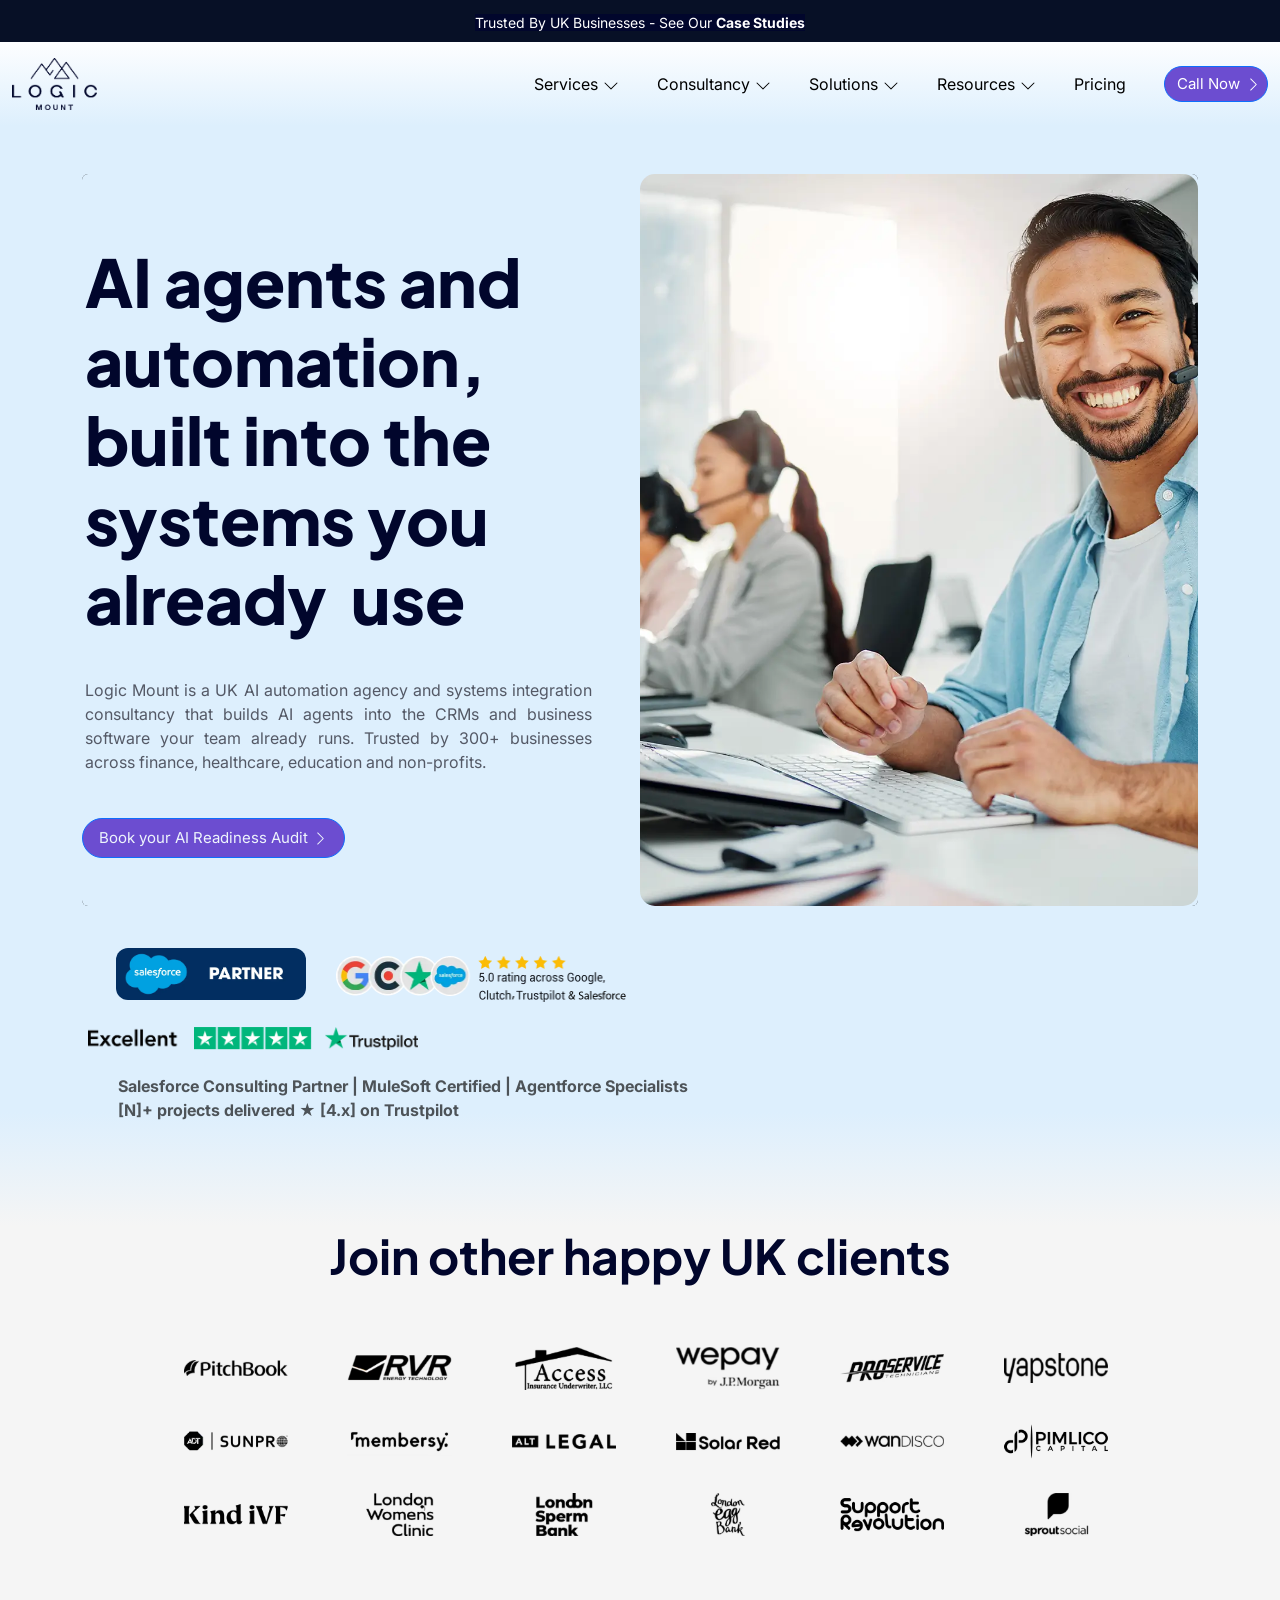
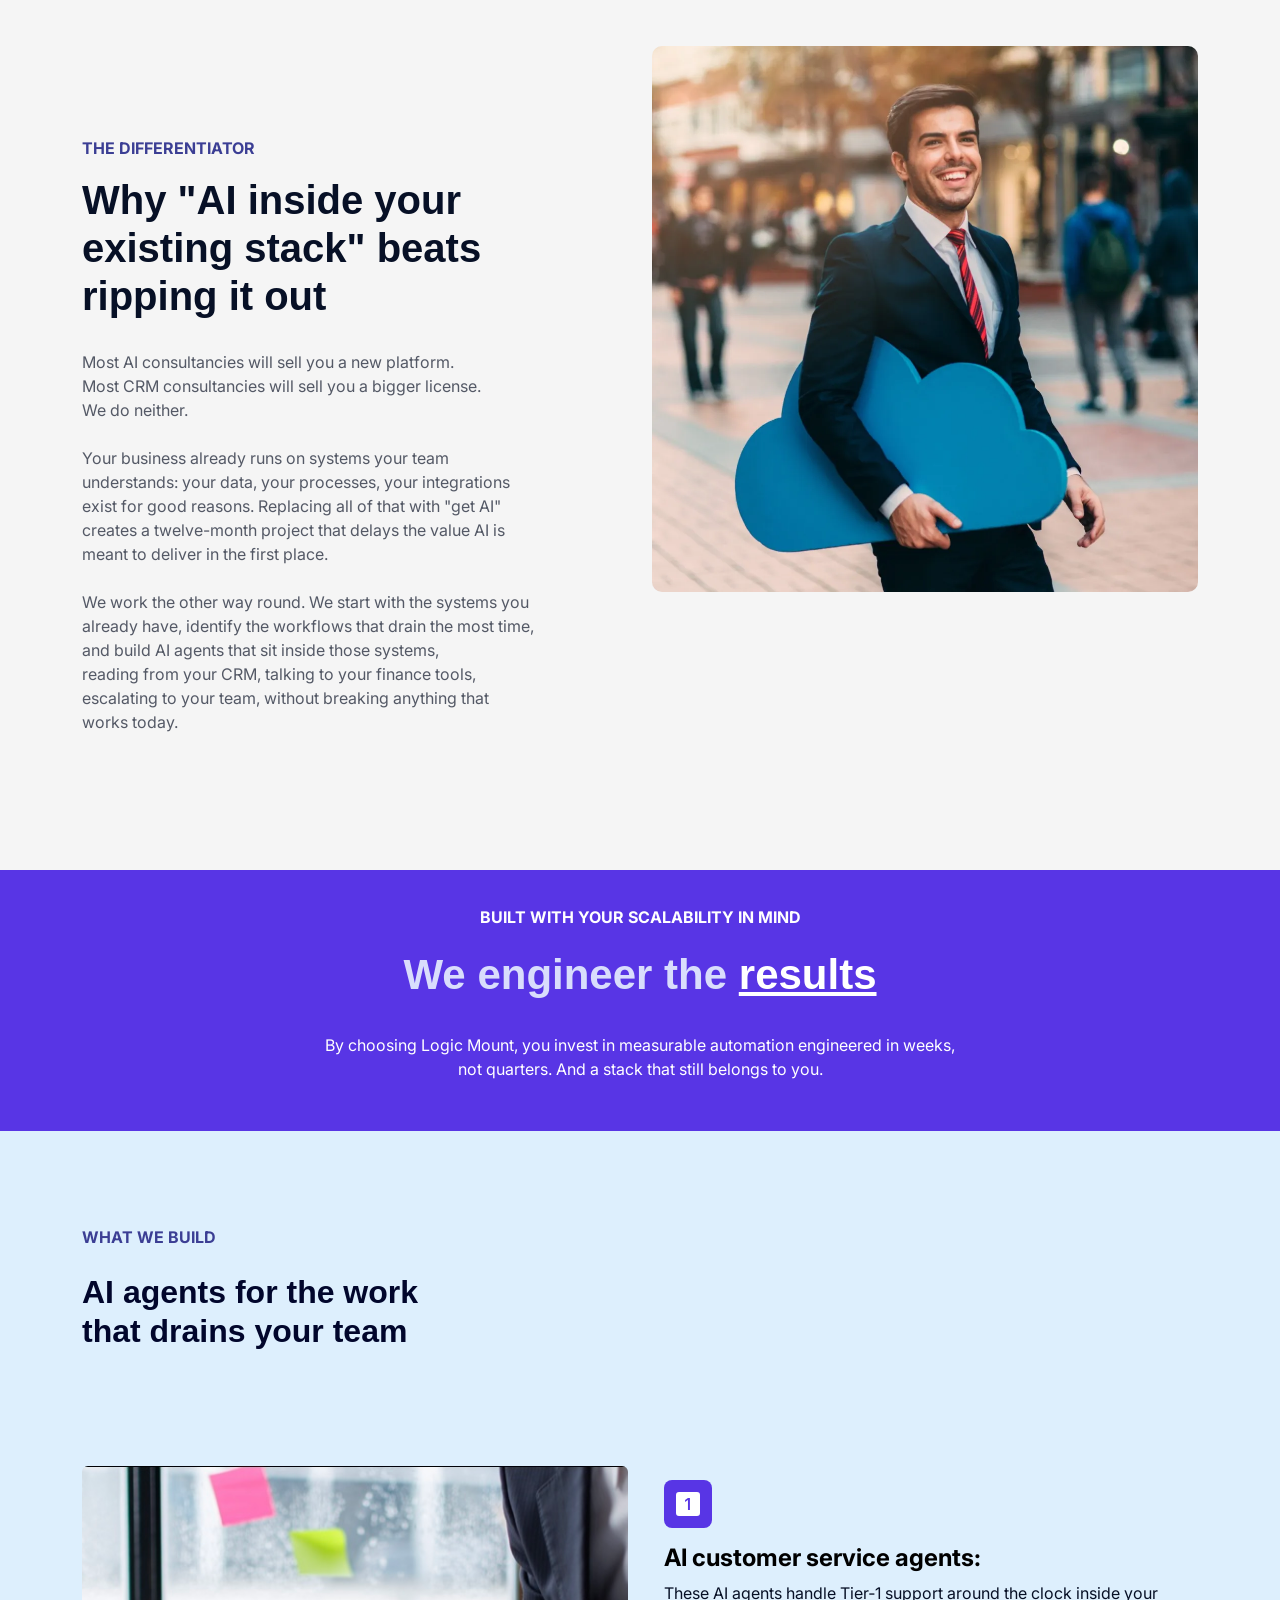
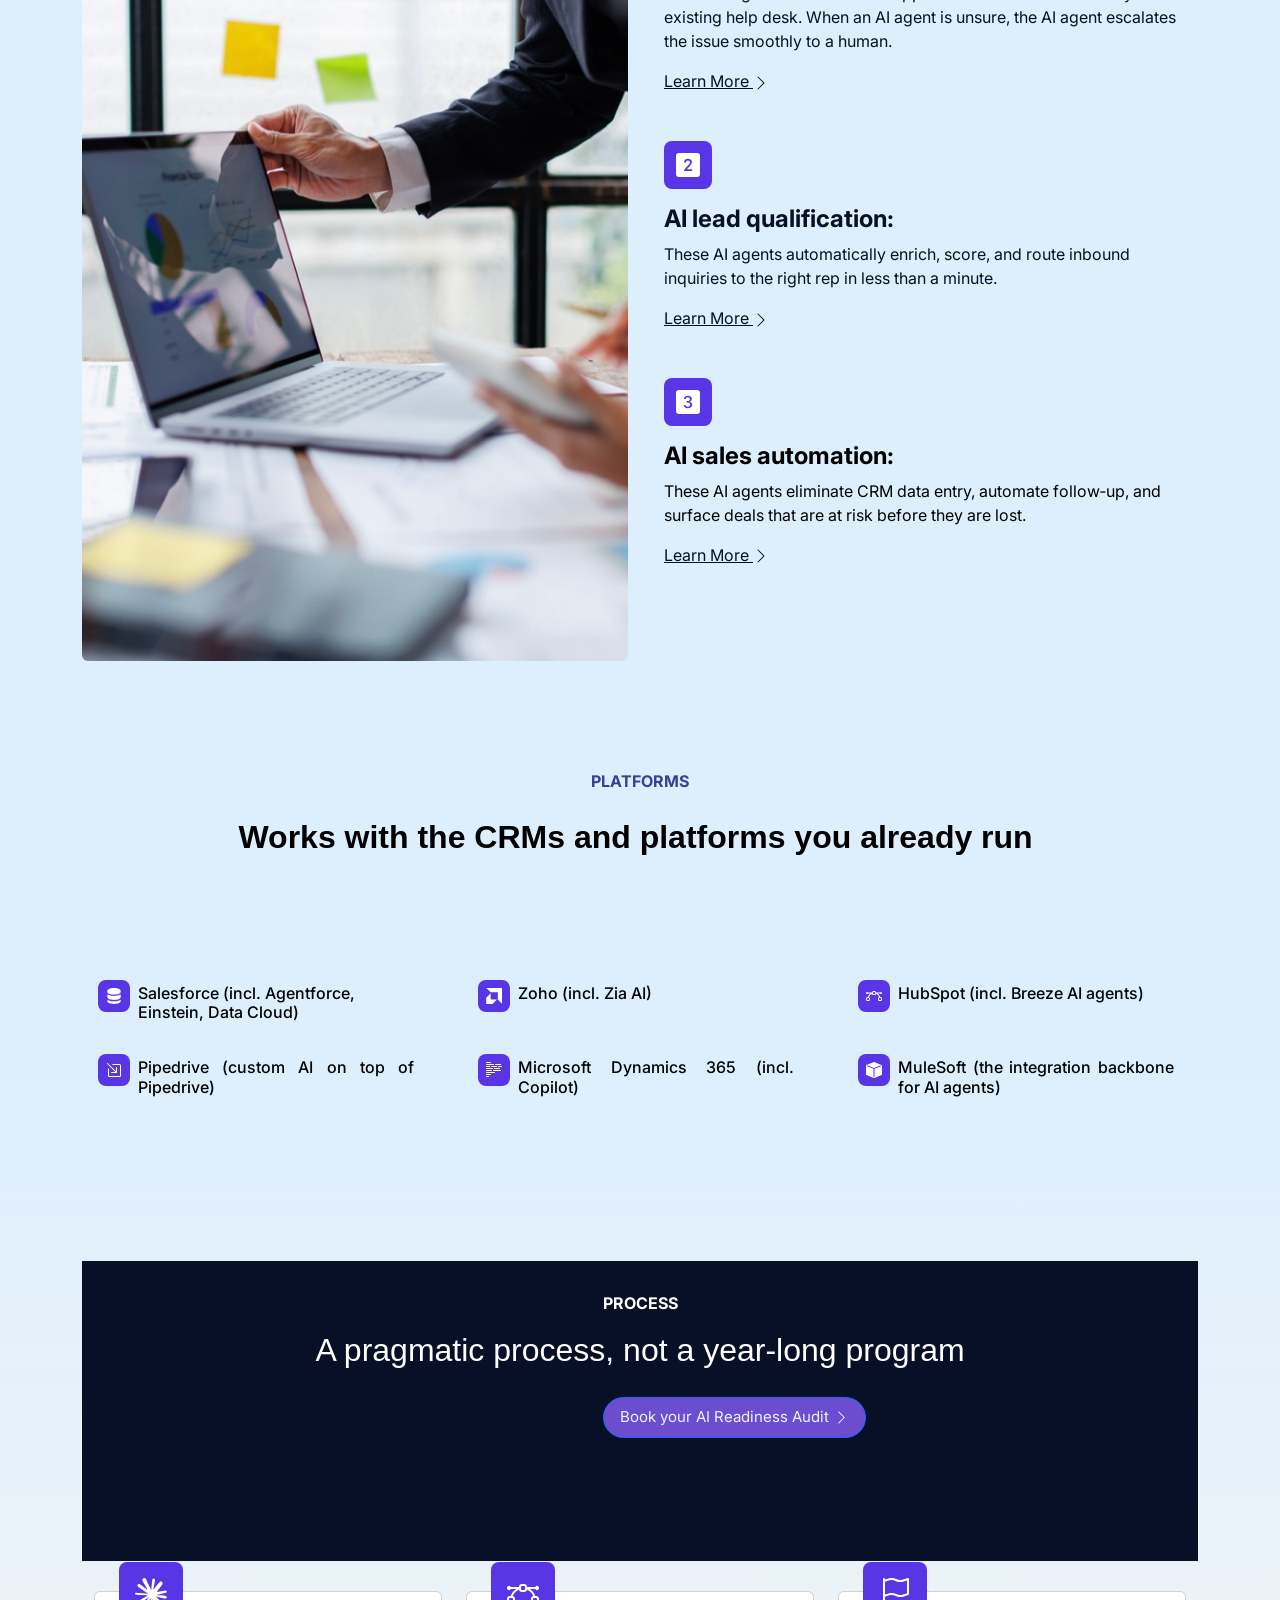
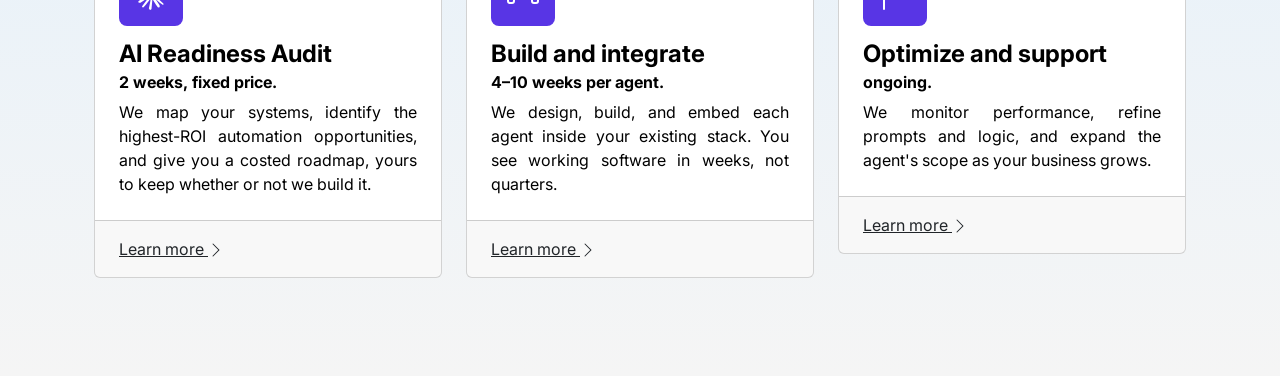
==== index.html @ 4a198316 "Add files via upload" ====
<!DOCTYPE html><html data-bs-theme="light" lang="en"><head><meta charset="utf-8"><meta name="viewport" content="width=device-width, initial-scale=1.0, shrink-to-fit=no"><title>AI Automation Agency UK | AI Agents in Your Stack</title><meta name="description" content="UK AI automation agency building AI agents into the CRMs your business already runs — Salesforce, HubSpot, Dynamics, Zoho. Book a readiness audit."><link rel="stylesheet" href="assets/bootstrap/css/bootstrap.min.css"><link rel="stylesheet" href="https://fonts.googleapis.com/css?family=Inter&amp;display=swap"><link rel="stylesheet" href="https://fonts.googleapis.com/css?family=Plus+Jakarta+Sans:700&amp;display=swap"><link rel="stylesheet" href="assets/css/styles.min.css"><link rel="preconnect" href="https://fonts.googleapis.com">
<link rel="preconnect" href="https://fonts.gstatic.com" crossorigin>
<link href="https://fonts.googleapis.com/css2?family=Inter:ital,opsz,wght@0,14..32,100..900;1,14..32,100..900&display=swap" rel="stylesheet"><script type="application/ld+json">
{
  "@context": "https://schema.org",
  "@type": "Organization",
  "name": "Logic Mount",
  "url": "https://www.logicmount.co.uk",
  "logo": "https://www.logicmount.co.uk/logo.png",
  "description": "Logic Mount is a UK AI automation agency and systems integration consultancy that builds AI agents into the CRMs and business systems you already use — including Salesforce, HubSpot, Dynamics 365 and Zoho.",
  "foundingDate": "[year]",
  "address": {"@type": "PostalAddress", "addressCountry": "GB"},
  "areaServed": "GB",
  "sameAs": [
    "https://www.linkedin.com/company/logic-mount",
    "https://uk.trustpilot.com/review/logicmount.co.uk",
    "https://clutch.co/profile/logic-mount",
    "https://www.crunchbase.com/organization/logic-mount"
  ]
}
</script>
</head><body style="background: rgb(226,242,255);"><p class="text-center" style="background: var(--navy-dark);padding-top: 12px;padding-bottom: 13px;font-size: 14px;font-family: Inter, sans-serif;"><span style="color: rgb(255, 255, 255); background-color: rgb(1, 6, 44);">Trusted By UK Businesses - See Our </span><a href="https://logicmount.co.uk/case-studies"><strong><span style="color: rgb(255, 255, 255); background-color: rgb(1, 6, 44);">Case Studies</span></strong></a></p><nav class="navbar navbar-expand-md bg-body py-3" style="margin-top: -20px;background: linear-gradient(rgb(253,254,255), rgb(221, 239, 253)), rgb(202,215,239);"><div class="container"><img class="img-fluid mobile-logo" width="1578" height="1045" src="assets/img/icon.webp" style="height: 52px;width: 85px;margin-left: -70px;"><a class="navbar-brand d-flex align-items-center" href="#"></a><button class="navbar-toggler" data-bs-toggle="collapse" data-bs-target="#navcol-2"><span class="visually-hidden">Toggle navigation</span><span class="navbar-toggler-icon"></span></button><div class="collapse navbar-collapse" id="navcol-2"><ul class="navbar-nav ms-auto"><li class="nav-item"><a class="nav-link active" href="#" style="padding-right: 30px;font-family: Inter, sans-serif;">Services<svg class="bi bi-chevron-down" xmlns="http://www.w3.org/2000/svg" width="1em" height="1em" fill="currentColor" viewBox="0 0 16 16" style="margin-left: 05px;color: rgb(0, 0, 0);">
  <path fill-rule="evenodd" d="M1.646 4.646a.5.5 0 0 1 .708 0L8 10.293l5.646-5.647a.5.5 0 0 1 .708.708l-6 6a.5.5 0 0 1-.708 0l-6-6a.5.5 0 0 1 0-.708"></path>
</svg></a></li><li class="nav-item"><a class="nav-link active" href="#" style="padding-right: 30px;font-family: Inter, sans-serif;">Consultancy<svg class="bi bi-chevron-down" xmlns="http://www.w3.org/2000/svg" width="1em" height="1em" fill="currentColor" viewBox="0 0 16 16" style="margin-left: 05px;color: rgb(0, 0, 0);">
  <path fill-rule="evenodd" d="M1.646 4.646a.5.5 0 0 1 .708 0L8 10.293l5.646-5.647a.5.5 0 0 1 .708.708l-6 6a.5.5 0 0 1-.708 0l-6-6a.5.5 0 0 1 0-.708"></path>
</svg></a></li><li class="nav-item"><a class="nav-link active" href="#" style="padding-right: 30px;font-family: Inter, sans-serif;">Solutions<svg class="bi bi-chevron-down" xmlns="http://www.w3.org/2000/svg" width="1em" height="1em" fill="currentColor" viewBox="0 0 16 16" style="margin-left: 05px;color: rgb(0, 0, 0);">
  <path fill-rule="evenodd" d="M1.646 4.646a.5.5 0 0 1 .708 0L8 10.293l5.646-5.647a.5.5 0 0 1 .708.708l-6 6a.5.5 0 0 1-.708 0l-6-6a.5.5 0 0 1 0-.708"></path>
</svg></a></li><li class="nav-item"><a class="nav-link" href="#" style="padding-right: 30px;font-family: Inter, sans-serif;color: black;">Resources<svg class="bi bi-chevron-down" xmlns="http://www.w3.org/2000/svg" width="1em" height="1em" fill="currentColor" viewBox="0 0 16 16" style="margin-left: 05px;color: rgb(0, 0, 0);">
  <path fill-rule="evenodd" d="M1.646 4.646a.5.5 0 0 1 .708 0L8 10.293l5.646-5.647a.5.5 0 0 1 .708.708l-6 6a.5.5 0 0 1-.708 0l-6-6a.5.5 0 0 1 0-.708"></path>
</svg></a></li><li class="nav-item"><a class="nav-link" href="#" style="padding-right: 30px;font-family: Inter, sans-serif;color: black;">Pricing</a></li></ul><a class="btn btn-primary ms-md-2" role="button" href="#" style="background: rgb(108,77,208);border-radius: 30px;font-size: 15px;margin-right: -70px;font-family: Inter, sans-serif;padding-right: 2px;">Call Now<svg class="bi bi-chevron-right" xmlns="http://www.w3.org/2000/svg" width="1em" height="1em" fill="currentColor" viewBox="0 0 16 16" style="margin-left: 6px;">
  <path fill-rule="evenodd" d="M4.646 1.646a.5.5 0 0 1 .708 0l6 6a.5.5 0 0 1 0 .708l-6 6a.5.5 0 0 1-.708-.708L10.293 8 4.646 2.354a.5.5 0 0 1 0-.708"></path>
</svg>&nbsp;</a></div></div></nav><section class="py-4 py-xl-5" style="background: linear-gradient(#ddeffd 82%, #f5f5f5), #f5f5f5;text-align: justify;"><div class="container"><div class="bg-dark border rounded border-0 border-dark overflow-hidden"><div class="row g-0"><div class="col-md-6"><div class="p-4 p-md-5" style="background: #ddeffd;width: auto;"><h1 class="mobile-heading" style="color: rgb(1,6,44);font-family: 'Plus Jakarta Sans', sans-serif;font-weight: bold;font-size: 66px;text-align: left;background: #ddeffd;margin-left: -45px;margin-top: 20px;"><strong><span style="background-color: rgba(221, 239, 253, 0);">AI agents and automation, built into the systems you already&nbsp; use</span></strong></h1><p class="mb-4 mobile-paragraph" style="margin-top: 40px;margin-left: -45px;font-family: Inter, sans-serif;color: rgb(84,89,102);">Logic Mount is a UK AI automation agency and systems integration consultancy that builds AI agents into the CRMs and business software your team already runs. Trusted by 300+ businesses across finance, healthcare, education and non-profits.</p><a class="btn btn-primary btn-lg me-2 mobile-button" role="button" href="#" style="font-size: 15px;background: rgb(108, 77, 208);border-radius: 30px;margin-top: 20px;font-family: Inter, sans-serif;color: var(--bg-light-blue);margin-left: -48px;">Book your AI Readiness Audit<svg class="bi bi-chevron-right" xmlns="http://www.w3.org/2000/svg" width="1em" height="1em" fill="currentColor" viewBox="0 0 16 16" style="margin-left: 5px;margin-bottom: 1px;">
  <path fill-rule="evenodd" d="M4.646 1.646a.5.5 0 0 1 .708 0l6 6a.5.5 0 0 1 0 .708l-6 6a.5.5 0 0 1-.708-.708L10.293 8 4.646 2.354a.5.5 0 0 1 0-.708"></path>
</svg></a><div style="text-align:center;"></div></div></div><div class="col-md-6 order-first order-md-last" style="min-height: 250px;border-color: #ddeffd;background: #ddeffd;"><img class="object-fit-cover w-100 h-100 mobile-image-hero" src="assets/img/heropic.webp" style="border-radius: 15px;margin-left: 0px;"></div></div></div></div><img class="img-fluid mobile-image" width="1022" height="300" style="width: 190px;border-radius: 12px;height: 52px;margin-top: 40px;margin-left: 116px;" src="assets/img/excellent.webp"><img class="img-fluid mobile-image1" width="592" height="92" src="assets/img/brands.webp" style="width: 290px;margin-top: 50px;margin-left: 30px;"><div class="container"><img class="img-fluid mobile-image2" width="2840" height="198" src="assets/img/partner.avif" style="width: 330px;margin-top: 25px;margin-left: 6px;"></div><p class="mobile-paragraph-salesforceconsulting" style="font-size: 16px;font-family: Inter, sans-serif;color: #4d5358;font-weight: bold;margin-left: 118px;"><br>Salesforce Consulting Partner | MuleSoft Certified | Agentforce Specialists<br>[N]+ projects delivered ★ [4.x] on Trustpilot<br><br></p><div></div><h2 class="mobile-heading-joinotherclients" style="text-align: center;font-size: 48px;margin-top: -50px;font-family: 'Plus Jakarta Sans', sans-serif;background: linear-gradient(rgb(221, 239, 253) 0%, rgb(245, 245, 245) 24%, rgb(245, 245, 245));"><br><br><strong><span style="color: rgb(1, 6, 44);">Join other happy UK clients</span></strong><br><img class="img-fluid mobile-image-joinukclients" width="1592" height="410" src="assets/img/ukbusinesses.png" style="margin-top: 20px;width: 1100px;filter: contrast(100%) saturate(200%);"></h2><section style="background: rgb(245, 245, 245);padding-top: 130px;margin-top: -80px;"><div class="container"><div class="row"><div class="col-md-6" style="margin-top: 60px;"><p class="mobile-paragraph-thedifferentiator" style="font-family: Inter, sans-serif;margin-top: 30px;"><strong><span style="color: rgb(59, 62, 148);">THE DIFFERENTIATOR</span></strong></p><h2 class="mobile-heading-whyaiinside" style="text-align: left;padding-right: 70px;font-size: 40px;"><strong>Why "AI inside your existing stack" beats ripping it out</strong></h2><p class="mobile-paragraph-whyaiinside" style="color: rgb(84,89,102);margin-top: 30px;padding-right: 90px;text-align: left;">Most AI consultancies will sell you a new platform. <br>Most CRM consultancies will sell you a bigger license. <br>We do neither. <br><br>Your business already runs on systems your team understands: your data, your processes, your integrations exist for good reasons. Replacing all of that with "get AI" creates a twelve-month project that delays the value AI is meant to deliver in the first place. <br><br>We work the other way round. We start with the systems you already have, identify the workflows that drain the most time, and build AI agents that sit inside those systems, reading&nbsp;from your CRM, talking to your finance tools, escalating to your team, without breaking anything that works today.</p><p></p></div><div class="col-md-6"><img class="img-fluid mobile-image3-whyaiinside" width="1080" height="1080" src="assets/img/681e1f4e7eaca82c70901afc_Man%20In%20Suit%20Holding%20Salesforce%20Cloud%20in%20Blue-Photoroom.webp" style="border-radius: 10px;margin-top: 0px;"></div></div></div></section><p class="mobile-paragraph-builtwith" style="background: rgb(245, 245, 245);text-align: center;margin-top: 0px;padding-top: 155px;"><strong><span style="color: rgb(255, 255, 255);">BUILT WITH YOUR SCALABILITY IN MIND</span></strong></p><h2 class="mobile-paragraph-builtwith1" style="background: var(--accent-purple);padding-top: 30px;text-align: center;margin-top: -75px;font-size: 42px;"><br><strong><span style="color: rgb(217, 221, 252);">We engineer the </span><span style="text-decoration: underline; color: rgb(255, 255, 255); background-color: rgb(88, 53, 229);">results</span></strong><br><br></h2><p class="mobile-paragraph-builtwith2" style="text-align: center;background: var(--accent-purple);padding-top: 40px;margin-top: -90px;padding-bottom: 50px;font-size: 16px;"><br><span style="color: rgb(255, 255, 255);">By choosing Logic Mount, you invest in&nbsp;measurable automation engineered in weeks, </span><br><span style="color: rgb(255, 255, 255);">not quarters. And a stack that still belongs to you.</span></p><div class="container py-4 py-xl-5 ai-agents-container" style="margin-top: 0px;width: 4900px;"><p class="mobile-paragraph-whatwebuild" style="margin-top: 30px;"><strong><span style="color: rgb(59, 62, 148);">WHAT WE BUILD</span></strong></p><h2 class="desktop-heading-aiagentsthatdrain" style="margin-top: -30px;"><br><strong><span style="color: rgb(1, 6, 44);">AI agents for the work&nbsp;</span></strong><br><strong><span style="color: rgb(1, 6, 44);">that drains your team</span></strong><br><br></h2><div class="row row-cols-1 row-cols-md-2"><div class="col"><img class="object-fit-cover rounded w-100 h-100 mobile-image4" style="min-height: 300px;margin-top: 70px;" src="assets/img/IMG_5087.png"></div><div class="col d-flex flex-column justify-content-center p-4"><div class="text-center text-md-start d-flex flex-column align-items-center align-items-md-start mb-5 ai-agent-card"><div class="bs-icon-md bs-icon-rounded bs-icon-primary d-flex flex-shrink-0 justify-content-center align-items-center mb-3 d-inline-block bs-icon" style="background: var(--accent-purple);margin-top: 60px;"><svg class="bi bi-1-square-fill" xmlns="http://www.w3.org/2000/svg" width="1em" height="1em" fill="currentColor" viewBox="0 0 16 16">
  <path d="M2 0a2 2 0 0 0-2 2v12a2 2 0 0 0 2 2h12a2 2 0 0 0 2-2V2a2 2 0 0 0-2-2zm7.283 4.002V12H7.971V5.338h-.065L6.072 6.656V5.385l1.899-1.383z"></path>
</svg></div><div class="ai-agent-content"><h4><strong><span style="color: rgb(0, 0, 0); background-color: rgba(228, 216, 216, 0);">AI customer service agents:</span></strong></h4><p>These AI agents handle Tier‑1 support around the clock inside your existing help desk. When an AI agent is unsure, the AI agent escalates the issue smoothly to a human.</p><a href="#">Learn More&nbsp;<svg class="bi bi-chevron-right" xmlns="http://www.w3.org/2000/svg" width="1em" height="1em" fill="currentColor" viewBox="0 0 16 16">
  <path fill-rule="evenodd" d="M4.646 1.646a.5.5 0 0 1 .708 0l6 6a.5.5 0 0 1 0 .708l-6 6a.5.5 0 0 1-.708-.708L10.293 8 4.646 2.354a.5.5 0 0 1 0-.708"></path>
</svg></a></div></div><div class="text-center text-md-start d-flex flex-column align-items-center align-items-md-start mb-5 ai-agent-card"><div class="bs-icon-md bs-icon-rounded bs-icon-primary d-flex flex-shrink-0 justify-content-center align-items-center mb-3 d-inline-block bs-icon" style="background: var(--accent-purple);"><svg class="bi bi-2-square-fill" xmlns="http://www.w3.org/2000/svg" width="1em" height="1em" fill="currentColor" viewBox="0 0 16 16">
  <path d="M2 0a2 2 0 0 0-2 2v12a2 2 0 0 0 2 2h12a2 2 0 0 0 2-2V2a2 2 0 0 0-2-2zm4.646 6.24v.07H5.375v-.064c0-1.213.879-2.402 2.637-2.402 1.582 0 2.613.949 2.613 2.215 0 1.002-.6 1.667-1.287 2.43l-.096.107-1.974 2.22v.077h3.498V12H5.422v-.832l2.97-3.293c.434-.475.903-1.008.903-1.705 0-.744-.557-1.236-1.313-1.236-.843 0-1.336.615-1.336 1.306"></path>
</svg></div><div><h4 style="font-family: 'Inter';font-weight: bold;">AI lead qualification:</h4><p>These AI agents automatically enrich, score, and route inbound inquiries to the right rep in less than a minute.</p><a href="#">Learn More&nbsp;<svg class="bi bi-chevron-right" xmlns="http://www.w3.org/2000/svg" width="1em" height="1em" fill="currentColor" viewBox="0 0 16 16">
  <path fill-rule="evenodd" d="M4.646 1.646a.5.5 0 0 1 .708 0l6 6a.5.5 0 0 1 0 .708l-6 6a.5.5 0 0 1-.708-.708L10.293 8 4.646 2.354a.5.5 0 0 1 0-.708"></path>
</svg></a></div></div><div class="text-center text-md-start d-flex flex-column align-items-center align-items-md-start ai-agent-card"><div class="bs-icon-md bs-icon-rounded bs-icon-primary d-flex flex-shrink-0 justify-content-center align-items-center mb-3 d-inline-block bs-icon" style="background: var(--accent-purple);"><svg class="bi bi-3-square-fill" xmlns="http://www.w3.org/2000/svg" width="1em" height="1em" fill="currentColor" viewBox="0 0 16 16">
  <path d="M2 0a2 2 0 0 0-2 2v12a2 2 0 0 0 2 2h12a2 2 0 0 0 2-2V2a2 2 0 0 0-2-2zm5.918 8.414h-.879V7.342h.838c.78 0 1.348-.522 1.342-1.237 0-.709-.563-1.195-1.348-1.195-.79 0-1.312.498-1.348 1.055H5.275c.036-1.137.95-2.115 2.625-2.121 1.594-.012 2.608.885 2.637 2.062.023 1.137-.885 1.776-1.482 1.875v.07c.703.07 1.71.64 1.734 1.917.024 1.459-1.277 2.396-2.93 2.396-1.705 0-2.707-.967-2.754-2.144H6.33c.059.597.68 1.06 1.541 1.066.973.006 1.6-.563 1.588-1.354-.006-.779-.621-1.318-1.541-1.318"></path>
</svg></div><div><h4><strong><span style="color: rgb(0, 0, 0); background-color: rgba(0, 255, 255, 0);">AI sales automation:</span></strong></h4><p><span style="color: rgb(0, 0, 0); background-color: rgba(0, 255, 255, 0);">These AI agents eliminate CRM data entry, automate follow‑up, and surface deals that are at risk before they are lost.</span></p><a href="#">Learn More&nbsp;<svg class="bi bi-chevron-right" xmlns="http://www.w3.org/2000/svg" width="1em" height="1em" fill="currentColor" viewBox="0 0 16 16">
  <path fill-rule="evenodd" d="M4.646 1.646a.5.5 0 0 1 .708 0l6 6a.5.5 0 0 1 0 .708l-6 6a.5.5 0 0 1-.708-.708L10.293 8 4.646 2.354a.5.5 0 0 1 0-.708"></path>
</svg></a></div></div></div></div></div><p style="text-align: center;margin-top: 130px;"><strong><span style="color: rgb(59, 62, 148);">PLATFORMS</span></strong></p><h2 style="text-align: center;font-weight: bold;margin-top: 25px;"><strong><span style="color: rgb(0, 0, 0); background-color: transparent;">Works with the CRMs and platforms you already run</span>&nbsp;</strong></h2><div class="container py-4 py-xl-5" style="margin-top: 60px;"><div class="row row-cols-1 row-cols-md-2 row-cols-xl-3"><div class="col"><div class="d-flex p-3"><div class="bs-icon-sm bs-icon-rounded bs-icon-primary d-flex flex-shrink-0 justify-content-center align-items-center d-inline-block bs-icon" style="background: var(--accent-purple);"><svg class="bi bi-server" xmlns="http://www.w3.org/2000/svg" width="1em" height="1em" fill="currentColor" viewBox="0 0 16 16">
  <path d="M1.333 2.667C1.333 1.194 4.318 0 8 0s6.667 1.194 6.667 2.667V4c0 1.473-2.985 2.667-6.667 2.667S1.333 5.473 1.333 4z"></path>
  <path d="M1.333 6.334v3C1.333 10.805 4.318 12 8 12s6.667-1.194 6.667-2.667V6.334a6.5 6.5 0 0 1-1.458.79C11.81 7.684 9.967 8 8 8s-3.809-.317-5.208-.876a6.5 6.5 0 0 1-1.458-.79z"></path>
  <path d="M14.667 11.668a6.5 6.5 0 0 1-1.458.789c-1.4.56-3.242.876-5.21.876-1.966 0-3.809-.316-5.208-.876a6.5 6.5 0 0 1-1.458-.79v1.666C1.333 14.806 4.318 16 8 16s6.667-1.194 6.667-2.667z"></path>
</svg></div><div class="px-2"><h5 class="mt-1 mb-0" style="font-size: 16px;text-align: left;"><span style="color: rgb(0, 0, 0); background-color: transparent;">Salesforce (incl. Agentforce, Einstein, Data Cloud)&nbsp;</span></h5></div></div></div><div class="col"><div class="d-flex p-3"><div class="bs-icon-sm bs-icon-rounded bs-icon-primary d-flex flex-shrink-0 justify-content-center align-items-center d-inline-block bs-icon" style="background: var(--accent-purple);"><svg class="bi bi-amd" xmlns="http://www.w3.org/2000/svg" width="1em" height="1em" fill="currentColor" viewBox="0 0 16 16">
  <path d="m.334 0 4.358 4.359h7.15v7.15l4.358 4.358V0zM.2 9.72l4.487-4.488v6.281h6.28L6.48 16H.2z"></path>
</svg></div><div class="px-2"><h5 class="mt-1 mb-0" style="font-size: 16px;"><span style="color: rgb(0, 0, 0); background-color: transparent;">Zoho (incl. Zia AI)</span></h5></div></div></div><div class="col"><div class="d-flex p-3"><div class="bs-icon-sm bs-icon-rounded bs-icon-primary d-flex flex-shrink-0 justify-content-center align-items-center d-inline-block bs-icon" style="background: var(--accent-purple);"><svg class="bi bi-bezier" xmlns="http://www.w3.org/2000/svg" width="1em" height="1em" fill="currentColor" viewBox="0 0 16 16">
  <path fill-rule="evenodd" d="M0 10.5A1.5 1.5 0 0 1 1.5 9h1A1.5 1.5 0 0 1 4 10.5v1A1.5 1.5 0 0 1 2.5 13h-1A1.5 1.5 0 0 1 0 11.5zm1.5-.5a.5.5 0 0 0-.5.5v1a.5.5 0 0 0 .5.5h1a.5.5 0 0 0 .5-.5v-1a.5.5 0 0 0-.5-.5zm10.5.5A1.5 1.5 0 0 1 13.5 9h1a1.5 1.5 0 0 1 1.5 1.5v1a1.5 1.5 0 0 1-1.5 1.5h-1a1.5 1.5 0 0 1-1.5-1.5zm1.5-.5a.5.5 0 0 0-.5.5v1a.5.5 0 0 0 .5.5h1a.5.5 0 0 0 .5-.5v-1a.5.5 0 0 0-.5-.5zM6 4.5A1.5 1.5 0 0 1 7.5 3h1A1.5 1.5 0 0 1 10 4.5v1A1.5 1.5 0 0 1 8.5 7h-1A1.5 1.5 0 0 1 6 5.5zM7.5 4a.5.5 0 0 0-.5.5v1a.5.5 0 0 0 .5.5h1a.5.5 0 0 0 .5-.5v-1a.5.5 0 0 0-.5-.5z"></path>
  <path d="M6 4.5H1.866a1 1 0 1 0 0 1h2.668A6.52 6.52 0 0 0 1.814 9H2.5q.186 0 .358.043a5.52 5.52 0 0 1 3.185-3.185A1.5 1.5 0 0 1 6 5.5zm3.957 1.358A1.5 1.5 0 0 0 10 5.5v-1h4.134a1 1 0 1 1 0 1h-2.668a6.52 6.52 0 0 1 2.72 3.5H13.5q-.185 0-.358.043a5.52 5.52 0 0 0-3.185-3.185"></path>
</svg></div><div class="px-2"><h5 class="mt-1 mb-0" style="font-size: 16px;font-family: Inter, sans-serif;"><span style="color: rgb(0, 0, 0); background-color: transparent;">HubSpot (incl. Breeze AI agents)</span></h5></div></div></div><div class="col"><div class="d-flex p-3"><div class="bs-icon-sm bs-icon-rounded bs-icon-primary d-flex flex-shrink-0 justify-content-center align-items-center d-inline-block bs-icon" style="background: var(--accent-purple);"><svg class="bi bi-box-arrow-in-down-right" xmlns="http://www.w3.org/2000/svg" width="1em" height="1em" fill="currentColor" viewBox="0 0 16 16">
  <path fill-rule="evenodd" d="M6.364 2.5a.5.5 0 0 1 .5-.5H13.5A1.5 1.5 0 0 1 15 3.5v10a1.5 1.5 0 0 1-1.5 1.5h-10A1.5 1.5 0 0 1 2 13.5V6.864a.5.5 0 1 1 1 0V13.5a.5.5 0 0 0 .5.5h10a.5.5 0 0 0 .5-.5v-10a.5.5 0 0 0-.5-.5H6.864a.5.5 0 0 1-.5-.5"></path>
  <path fill-rule="evenodd" d="M11 10.5a.5.5 0 0 1-.5.5h-5a.5.5 0 0 1 0-1h3.793L1.146 1.854a.5.5 0 1 1 .708-.708L10 9.293V5.5a.5.5 0 0 1 1 0z"></path>
</svg></div><div class="px-2"><h5 class="mt-1 mb-0" style="font-size: 16px;"><span style="color: rgb(0, 0, 0); background-color: transparent;">Pipedrive (custom AI on top of Pipedrive)</span></h5></div></div></div><div class="col"><div class="d-flex p-3"><div class="bs-icon-sm bs-icon-rounded bs-icon-primary d-flex flex-shrink-0 justify-content-center align-items-center d-inline-block bs-icon" style="background: var(--accent-purple);"><svg class="bi bi-body-text" xmlns="http://www.w3.org/2000/svg" width="1em" height="1em" fill="currentColor" viewBox="0 0 16 16">
  <path fill-rule="evenodd" d="M0 .5A.5.5 0 0 1 .5 0h4a.5.5 0 0 1 0 1h-4A.5.5 0 0 1 0 .5m0 2A.5.5 0 0 1 .5 2h7a.5.5 0 0 1 0 1h-7a.5.5 0 0 1-.5-.5m9 0a.5.5 0 0 1 .5-.5h5a.5.5 0 0 1 0 1h-5a.5.5 0 0 1-.5-.5m-9 2A.5.5 0 0 1 .5 4h3a.5.5 0 0 1 0 1h-3a.5.5 0 0 1-.5-.5m5 0a.5.5 0 0 1 .5-.5h5a.5.5 0 0 1 0 1h-5a.5.5 0 0 1-.5-.5m7 0a.5.5 0 0 1 .5-.5h3a.5.5 0 0 1 0 1h-3a.5.5 0 0 1-.5-.5m-12 2A.5.5 0 0 1 .5 6h6a.5.5 0 0 1 0 1h-6a.5.5 0 0 1-.5-.5m8 0a.5.5 0 0 1 .5-.5h5a.5.5 0 0 1 0 1h-5a.5.5 0 0 1-.5-.5m-8 2A.5.5 0 0 1 .5 8h5a.5.5 0 0 1 0 1h-5a.5.5 0 0 1-.5-.5m7 0a.5.5 0 0 1 .5-.5h7a.5.5 0 0 1 0 1h-7a.5.5 0 0 1-.5-.5m-7 2a.5.5 0 0 1 .5-.5h8a.5.5 0 0 1 0 1h-8a.5.5 0 0 1-.5-.5m0 2a.5.5 0 0 1 .5-.5h4a.5.5 0 0 1 0 1h-4a.5.5 0 0 1-.5-.5m0 2a.5.5 0 0 1 .5-.5h2a.5.5 0 0 1 0 1h-2a.5.5 0 0 1-.5-.5"></path>
</svg></div><div class="px-2"><h5 class="mt-1 mb-0" style="font-size: 16px;"><span style="color: rgb(0, 0, 0); background-color: transparent;">Microsoft Dynamics 365 (incl. Copilot)</span></h5></div></div></div><div class="col"><div class="d-flex p-3"><div class="bs-icon-sm bs-icon-rounded bs-icon-primary d-flex flex-shrink-0 justify-content-center align-items-center d-inline-block bs-icon" style="background: var(--accent-purple);"><svg class="bi bi-box-fill" xmlns="http://www.w3.org/2000/svg" width="1em" height="1em" fill="currentColor" viewBox="0 0 16 16">
  <path fill-rule="evenodd" d="M15.528 2.973a.75.75 0 0 1 .472.696v8.662a.75.75 0 0 1-.472.696l-7.25 2.9a.75.75 0 0 1-.557 0l-7.25-2.9A.75.75 0 0 1 0 12.331V3.669a.75.75 0 0 1 .471-.696L7.443.184l.004-.001.274-.11a.75.75 0 0 1 .558 0l.274.11.004.001zm-1.374.527L8 5.962 1.846 3.5 1 3.839v.4l6.5 2.6v7.922l.5.2.5-.2V6.84l6.5-2.6v-.4l-.846-.339Z"></path>
</svg></div><div class="px-2"><h5 class="mt-1 mb-0" style="font-size: 16px;"><span style="color: rgb(0, 0, 0); background-color: transparent;">MuleSoft (the integration backbone for AI agents)</span></h5></div></div></div></div></div><div class="container"><section><div style="height: 300px;background: var(--navy-dark);margin-top: 100px;"><p style="color: var(--bg-light-blue);text-align: center;padding-top: 30px;"><strong><span style="color: rgb(255, 255, 255); background-color: rgba(7, 16, 38, 0);">PROCESS</span></strong></p><h2 style="text-align: center;color: var(--bg-light-blue);"><span style="color: rgb(255, 255, 255); background-color: transparent;">A pragmatic process, not a year-long program</span></h2><a class="btn btn-primary btn-lg me-2" role="button" href="#" style="font-size: 15px;background: rgb(108, 77, 208);margin-left: 521px;margin-top: 20px;font-family: Inter, sans-serif;color: var(--bg-light-blue);text-align: center;border-radius: 30px;">Book your AI Readiness Audit<svg class="bi bi-chevron-right" xmlns="http://www.w3.org/2000/svg" width="1em" height="1em" fill="currentColor" viewBox="0 0 16 16" style="margin-left: 5px;margin-bottom: 1px;">
  <path fill-rule="evenodd" d="M4.646 1.646a.5.5 0 0 1 .708 0l6 6a.5.5 0 0 1 0 .708l-6 6a.5.5 0 0 1-.708-.708L10.293 8 4.646 2.354a.5.5 0 0 1 0-.708"></path>
</svg></a></div><div class="container position-relative h-100" style="top: -50px;margin-top: 80px;"><div class="row gy-5 gy-lg-0 row-cols-1 row-cols-md-2 row-cols-lg-3"><div class="col"><div class="card"><div class="card-body p-4 pt-5"><div class="bs-icon-lg bs-icon-rounded bs-icon-primary position-absolute d-flex flex-shrink-0 justify-content-center align-items-center mb-3 bs-icon" style="top: -30px;background: var(--accent-purple);"><svg class="bi bi-claude" xmlns="http://www.w3.org/2000/svg" width="1em" height="1em" fill="currentColor" viewBox="0 0 16 16">
  <path d="m3.127 10.604 3.135-1.76.053-.153-.053-.085H6.11l-.525-.032-1.791-.048-1.554-.065-1.505-.08-.38-.081L0 7.832l.036-.234.32-.214.455.04 1.009.069 1.513.105 1.097.064 1.626.17h.259l.036-.105-.089-.065-.068-.064-1.566-1.062-1.695-1.121-.887-.646-.48-.327-.243-.306-.104-.67.435-.48.585.04.15.04.593.456 1.267.981 1.654 1.218.242.202.097-.068.012-.049-.109-.181-.9-1.626-.96-1.655-.428-.686-.113-.411a2 2 0 0 1-.068-.484l.496-.674L4.446 0l.662.089.279.242.411.94.666 1.48 1.033 2.014.302.597.162.553.06.17h.105v-.097l.085-1.134.157-1.392.154-1.792.052-.504.25-.605.497-.327.387.186.319.456-.045.294-.19 1.23-.37 1.93-.243 1.29h.142l.161-.16.654-.868 1.097-1.372.484-.545.565-.601.363-.287h.686l.505.751-.226.775-.707.895-.585.759-.839 1.13-.524.904.048.072.125-.012 1.897-.403 1.024-.186 1.223-.21.553.258.06.263-.218.536-1.307.323-1.533.307-2.284.54-.028.02.032.04 1.029.098.44.024h1.077l2.005.15.525.346.315.424-.053.323-.807.411-3.631-.863-.872-.218h-.12v.073l.726.71 1.331 1.202 1.667 1.55.084.383-.214.302-.226-.032-1.464-1.101-.565-.497-1.28-1.077h-.084v.113l.295.432 1.557 2.34.08.718-.112.234-.404.141-.444-.08-.911-1.28-.94-1.44-.759-1.291-.093.053-.448 4.821-.21.246-.484.186-.403-.307-.214-.496.214-.98.258-1.28.21-1.016.19-1.263.112-.42-.008-.028-.092.012-.953 1.307-1.448 1.957-1.146 1.227-.274.109-.477-.247.045-.44.266-.39 1.586-2.018.956-1.25.617-.723-.004-.105h-.036l-4.212 2.736-.75.096-.324-.302.04-.496.154-.162 1.267-.871z"></path>
</svg></div><h4 class="card-title"><strong><span style="color: rgb(0, 0, 0); background-color: transparent;">AI Readiness Audit&nbsp;</span></strong></h4><h6 class="text-muted mb-2 card-subtitle"><strong><span style="color: rgb(0, 0, 0); background-color: transparent;">2 weeks, fixed price.</span></strong></h6><p class="card-text"><span style="color: rgb(0, 0, 0); background-color: transparent;">We map your systems, identify the highest-ROI automation opportunities, and give you a costed roadmap, yours to keep whether or not we build it.</span></p></div><div class="card-footer p-4 py-3"><a href="#">Learn more&nbsp;<svg class="bi bi-chevron-right" xmlns="http://www.w3.org/2000/svg" width="1em" height="1em" fill="currentColor" viewBox="0 0 16 16">
  <path fill-rule="evenodd" d="M4.646 1.646a.5.5 0 0 1 .708 0l6 6a.5.5 0 0 1 0 .708l-6 6a.5.5 0 0 1-.708-.708L10.293 8 4.646 2.354a.5.5 0 0 1 0-.708"></path>
</svg></a></div></div></div><div class="col"><div class="card"><div class="card-body p-4 pt-5"><div class="bs-icon-lg bs-icon-rounded bs-icon-primary position-absolute d-flex flex-shrink-0 justify-content-center align-items-center mb-3 bs-icon" style="top: -30px;background: var(--accent-purple);"><svg class="bi bi-bezier" xmlns="http://www.w3.org/2000/svg" width="1em" height="1em" fill="currentColor" viewBox="0 0 16 16">
  <path fill-rule="evenodd" d="M0 10.5A1.5 1.5 0 0 1 1.5 9h1A1.5 1.5 0 0 1 4 10.5v1A1.5 1.5 0 0 1 2.5 13h-1A1.5 1.5 0 0 1 0 11.5zm1.5-.5a.5.5 0 0 0-.5.5v1a.5.5 0 0 0 .5.5h1a.5.5 0 0 0 .5-.5v-1a.5.5 0 0 0-.5-.5zm10.5.5A1.5 1.5 0 0 1 13.5 9h1a1.5 1.5 0 0 1 1.5 1.5v1a1.5 1.5 0 0 1-1.5 1.5h-1a1.5 1.5 0 0 1-1.5-1.5zm1.5-.5a.5.5 0 0 0-.5.5v1a.5.5 0 0 0 .5.5h1a.5.5 0 0 0 .5-.5v-1a.5.5 0 0 0-.5-.5zM6 4.5A1.5 1.5 0 0 1 7.5 3h1A1.5 1.5 0 0 1 10 4.5v1A1.5 1.5 0 0 1 8.5 7h-1A1.5 1.5 0 0 1 6 5.5zM7.5 4a.5.5 0 0 0-.5.5v1a.5.5 0 0 0 .5.5h1a.5.5 0 0 0 .5-.5v-1a.5.5 0 0 0-.5-.5z"></path>
  <path d="M6 4.5H1.866a1 1 0 1 0 0 1h2.668A6.52 6.52 0 0 0 1.814 9H2.5q.186 0 .358.043a5.52 5.52 0 0 1 3.185-3.185A1.5 1.5 0 0 1 6 5.5zm3.957 1.358A1.5 1.5 0 0 0 10 5.5v-1h4.134a1 1 0 1 1 0 1h-2.668a6.52 6.52 0 0 1 2.72 3.5H13.5q-.185 0-.358.043a5.52 5.52 0 0 0-3.185-3.185"></path>
</svg></div><h4 class="card-title"><strong><span style="color: rgb(0, 0, 0); background-color: transparent;">Build and integrate</span></strong></h4><h6 class="text-muted mb-2 card-subtitle"><strong><span style="color: rgb(0, 0, 0); background-color: transparent;">4–10 weeks per agent.</span></strong></h6><p class="card-text"><span style="color: rgb(0, 0, 0); background-color: transparent;">We design, build, and embed each agent inside your existing stack. You see working software in weeks, not quarters.</span></p></div><div class="card-footer p-4 py-3"><a href="#">Learn more&nbsp;<svg class="bi bi-chevron-right" xmlns="http://www.w3.org/2000/svg" width="1em" height="1em" fill="currentColor" viewBox="0 0 16 16">
  <path fill-rule="evenodd" d="M4.646 1.646a.5.5 0 0 1 .708 0l6 6a.5.5 0 0 1 0 .708l-6 6a.5.5 0 0 1-.708-.708L10.293 8 4.646 2.354a.5.5 0 0 1 0-.708"></path>
</svg></a></div></div></div><div class="col"><div class="card"><div class="card-body p-4 pt-5"><div class="bs-icon-lg bs-icon-rounded bs-icon-primary position-absolute d-flex flex-shrink-0 justify-content-center align-items-center mb-3 bs-icon" style="top: -30px;background: var(--accent-purple);"><svg class="bi bi-flag" xmlns="http://www.w3.org/2000/svg" width="1em" height="1em" fill="currentColor" viewBox="0 0 16 16">
  <path d="M14.778.085A.5.5 0 0 1 15 .5V8a.5.5 0 0 1-.314.464L14.5 8l.186.464-.003.001-.006.003-.023.009a12 12 0 0 1-.397.15c-.264.095-.631.223-1.047.35-.816.252-1.879.523-2.71.523-.847 0-1.548-.28-2.158-.525l-.028-.01C7.68 8.71 7.14 8.5 6.5 8.5c-.7 0-1.638.23-2.437.477A20 20 0 0 0 3 9.342V15.5a.5.5 0 0 1-1 0V.5a.5.5 0 0 1 1 0v.282c.226-.079.496-.17.79-.26C4.606.272 5.67 0 6.5 0c.84 0 1.524.277 2.121.519l.043.018C9.286.788 9.828 1 10.5 1c.7 0 1.638-.23 2.437-.477a20 20 0 0 0 1.349-.476l.019-.007.004-.002h.001M14 1.221c-.22.078-.48.167-.766.255-.81.252-1.872.523-2.734.523-.886 0-1.592-.286-2.203-.534l-.008-.003C7.662 1.21 7.139 1 6.5 1c-.669 0-1.606.229-2.415.478A21 21 0 0 0 3 1.845v6.433c.22-.078.48-.167.766-.255C4.576 7.77 5.638 7.5 6.5 7.5c.847 0 1.548.28 2.158.525l.028.01C9.32 8.29 9.86 8.5 10.5 8.5c.668 0 1.606-.229 2.415-.478A21 21 0 0 0 14 7.655V1.222z"></path>
</svg></div><h4 class="card-title"><strong><span style="color: rgb(0, 0, 0); background-color: transparent;">Optimize and support</span></strong></h4><h6 class="text-muted mb-2 card-subtitle"><strong><span style="color: rgb(0, 0, 0); background-color: transparent;">ongoing.</span></strong></h6><p class="card-text"><span style="color: rgb(0, 0, 0); background-color: transparent;">We monitor performance, refine prompts and logic, and expand the agent's scope as your business grows.</span></p></div><div class="card-footer p-4 py-3"><a href="#">Learn more&nbsp;<svg class="bi bi-chevron-right" xmlns="http://www.w3.org/2000/svg" width="1em" height="1em" fill="currentColor" viewBox="0 0 16 16">
  <path fill-rule="evenodd" d="M4.646 1.646a.5.5 0 0 1 .708 0l6 6a.5.5 0 0 1 0 .708l-6 6a.5.5 0 0 1-.708-.708L10.293 8 4.646 2.354a.5.5 0 0 1 0-.708"></path>
</svg></a></div></div></div></div></div></section></div><section style="background: rgb(245, 245, 245);"></section><section></section></section><script src="assets/bootstrap/js/bootstrap.min.js"></script></body></html>
---- assets/css/styles.min.css ----
.divider-style{margin-top:70px;position:relative;margin-right:40px;margin-left:40px}.divider-style span{background:#fff;padding:0 20px;position:relative;z-index:5}.divider-style:before{content:"";display:block;border-top:1px solid #000;width:100%;height:1px;position:absolute;top:50%;z-index:1}.bs-icon{--bs-icon-size:.75rem;display:flex;flex-shrink:0;justify-content:center;align-items:center;font-size:var(--bs-icon-size);width:calc(var(--bs-icon-size) * 2);height:calc(var(--bs-icon-size) * 2);color:var(--bs-primary)}.bs-icon-xs{--bs-icon-size:1rem;width:calc(var(--bs-icon-size) * 1.5);height:calc(var(--bs-icon-size) * 1.5)}.bs-icon-sm{--bs-icon-size:1rem}.bs-icon-md{--bs-icon-size:1.5rem}.bs-icon-lg{--bs-icon-size:2rem}.bs-icon-xl{--bs-icon-size:2.5rem}.bs-icon.bs-icon-primary{color:var(--bs-white);background:var(--bs-primary)}.bs-icon.bs-icon-primary-light{color:var(--bs-primary);background:rgba(var(--bs-primary-rgb),.2)}.bs-icon.bs-icon-semi-white{color:var(--bs-primary);background:rgba(255,255,255,.5)}.bs-icon.bs-icon-rounded{border-radius:.5rem}.bs-icon.bs-icon-circle{border-radius:50%}.hero-heading,h1,h2,h3{font-family:'Roobert TRIAL',Roobert,sans-serif}:root{--bg-light-blue:#eef5fc;--navy-dark:#071026;--accent-purple:#5835e5;--accent-purple-hover:#4625cc}body{font-family:Inter,sans-serif;background-color:var(--bg-light-blue);color:var(--navy-dark)}a,a:focus,a:hover,h1,h2,h3,h4,h5,h6{color:inherit}.text-custom-cyan{color:var(--bs-cyan)!important}
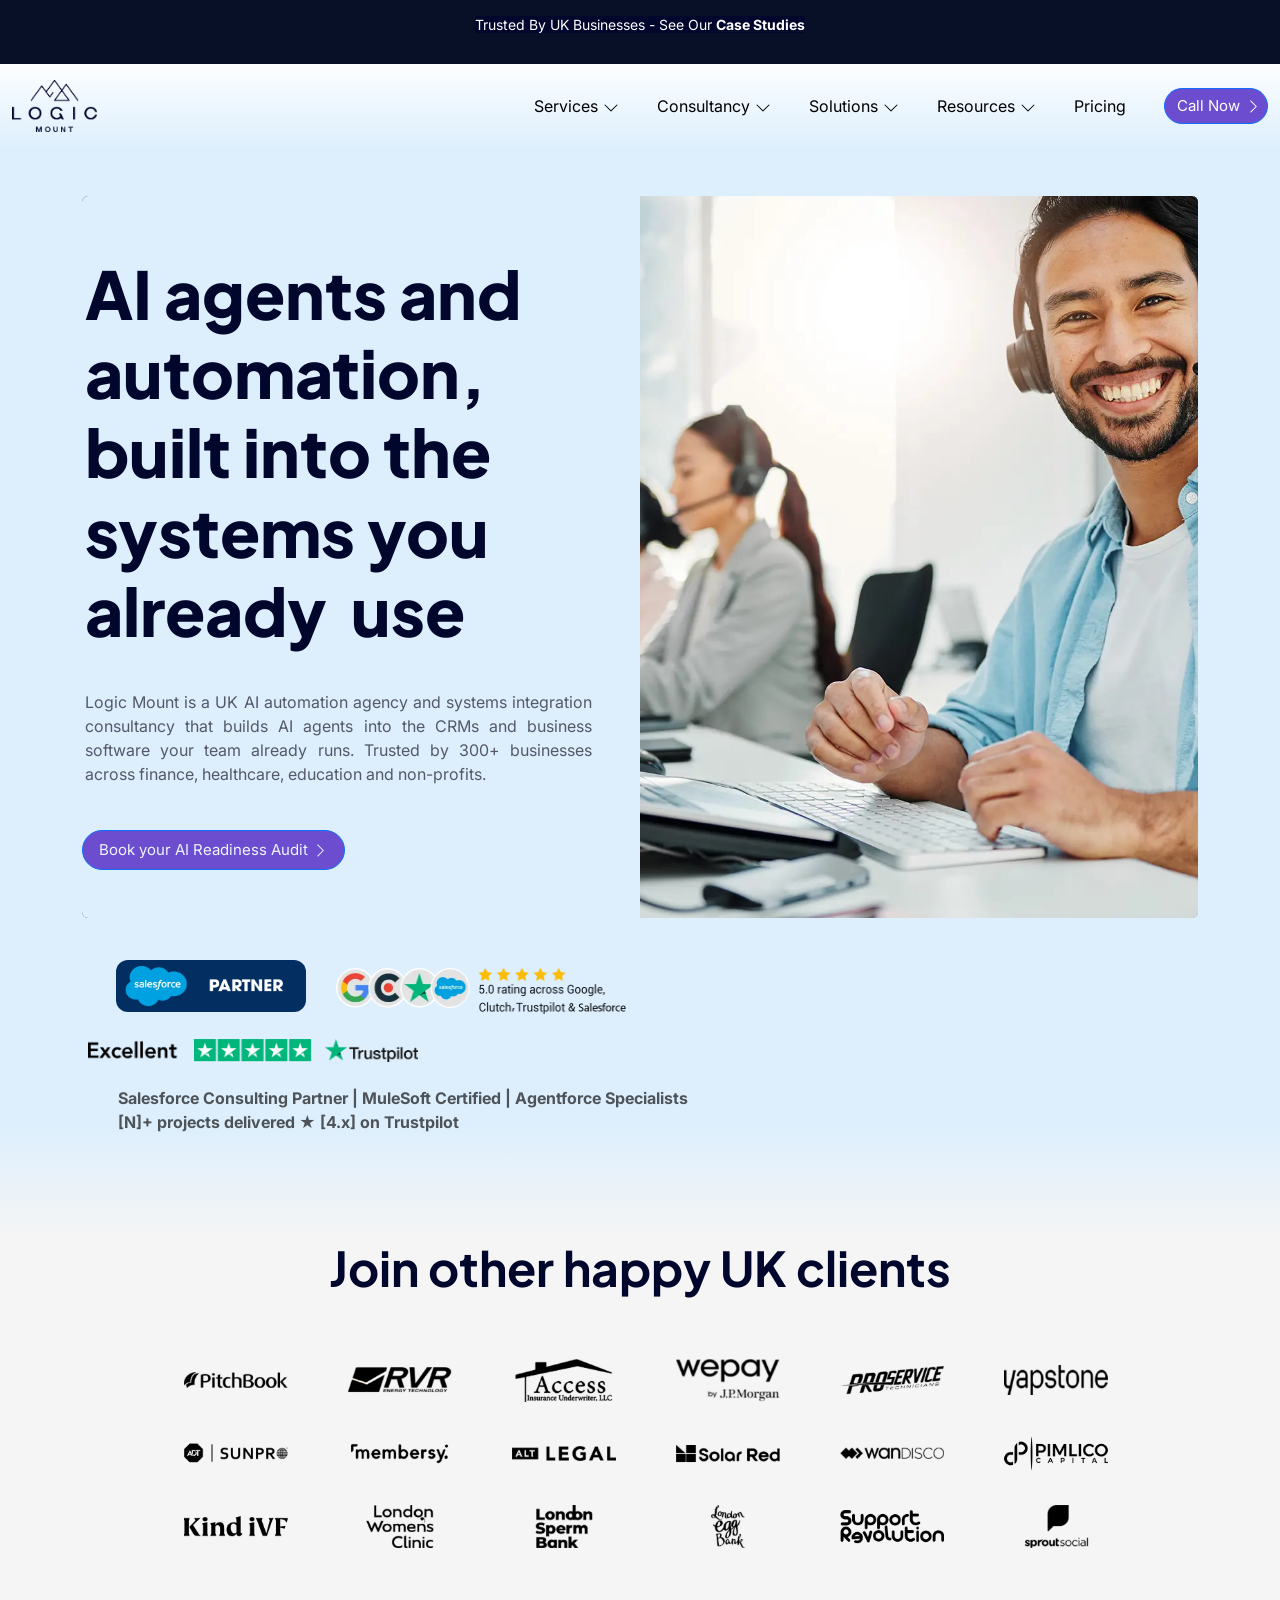
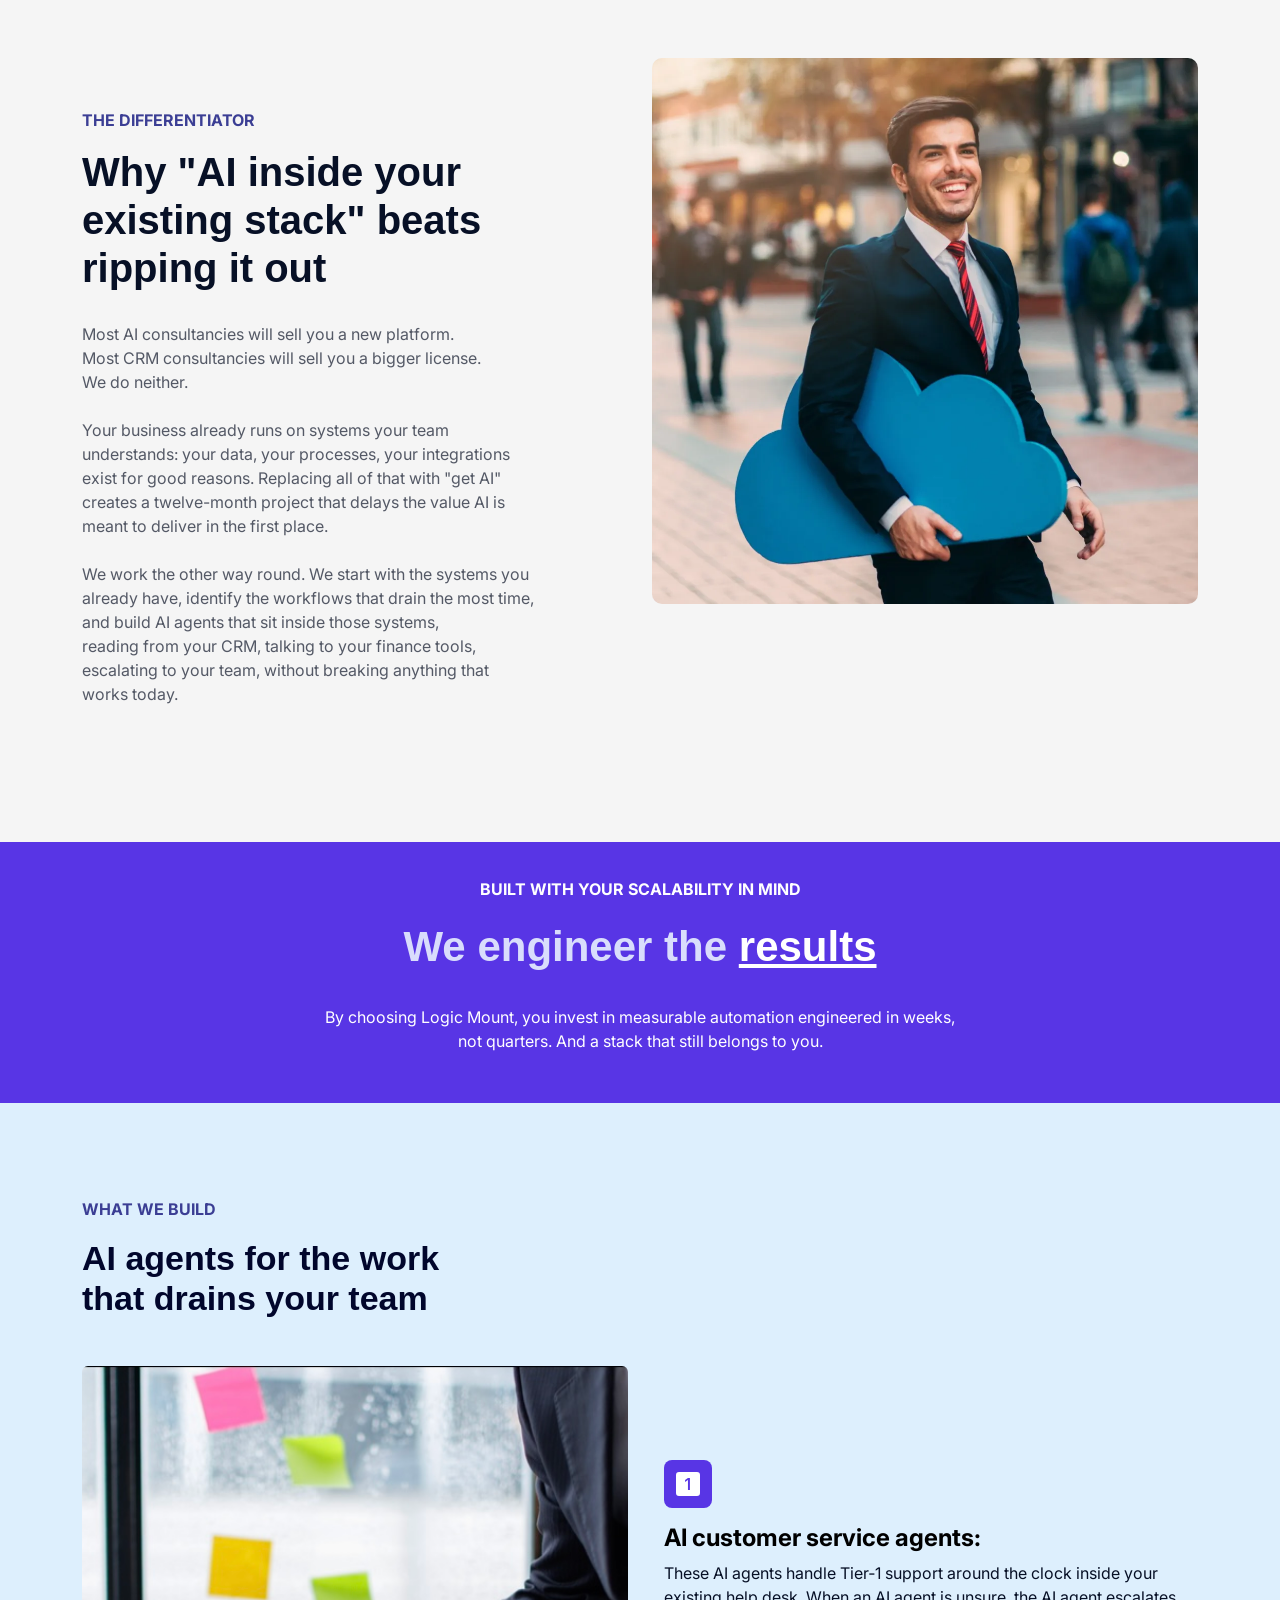
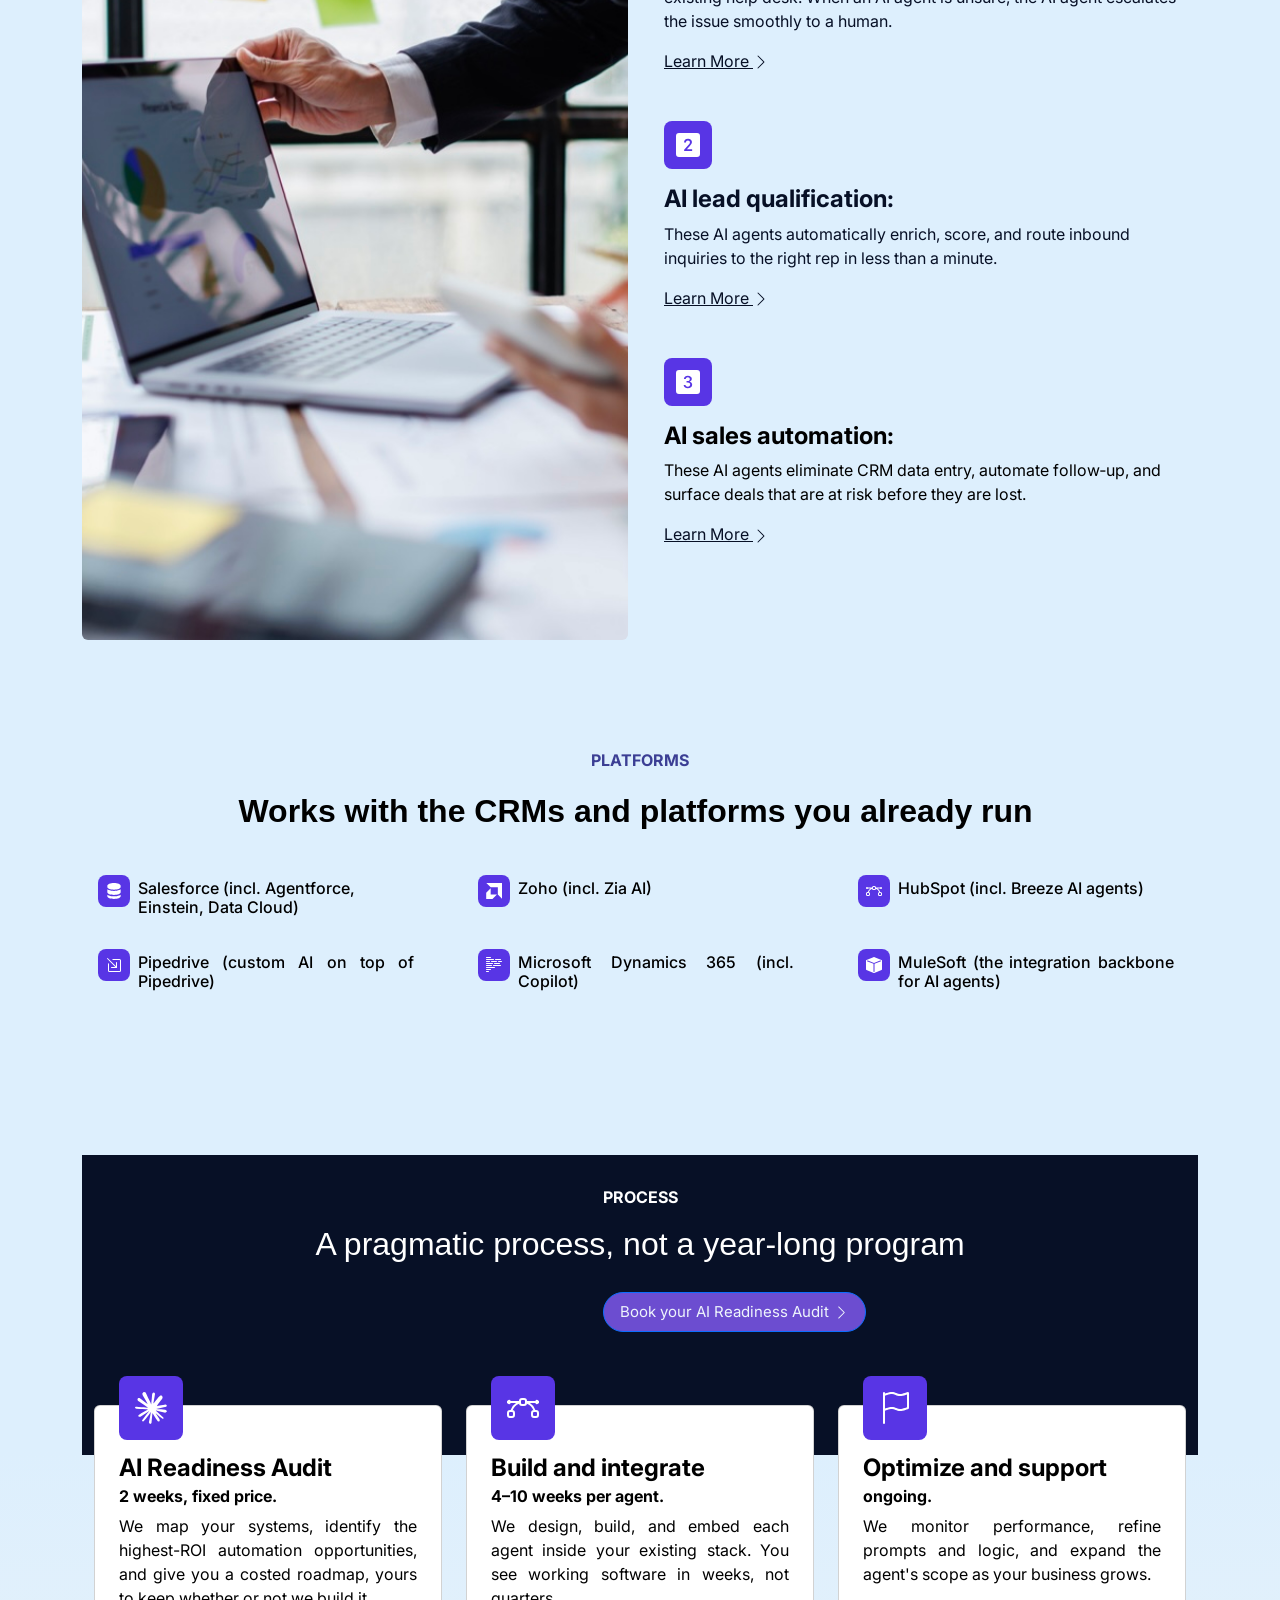
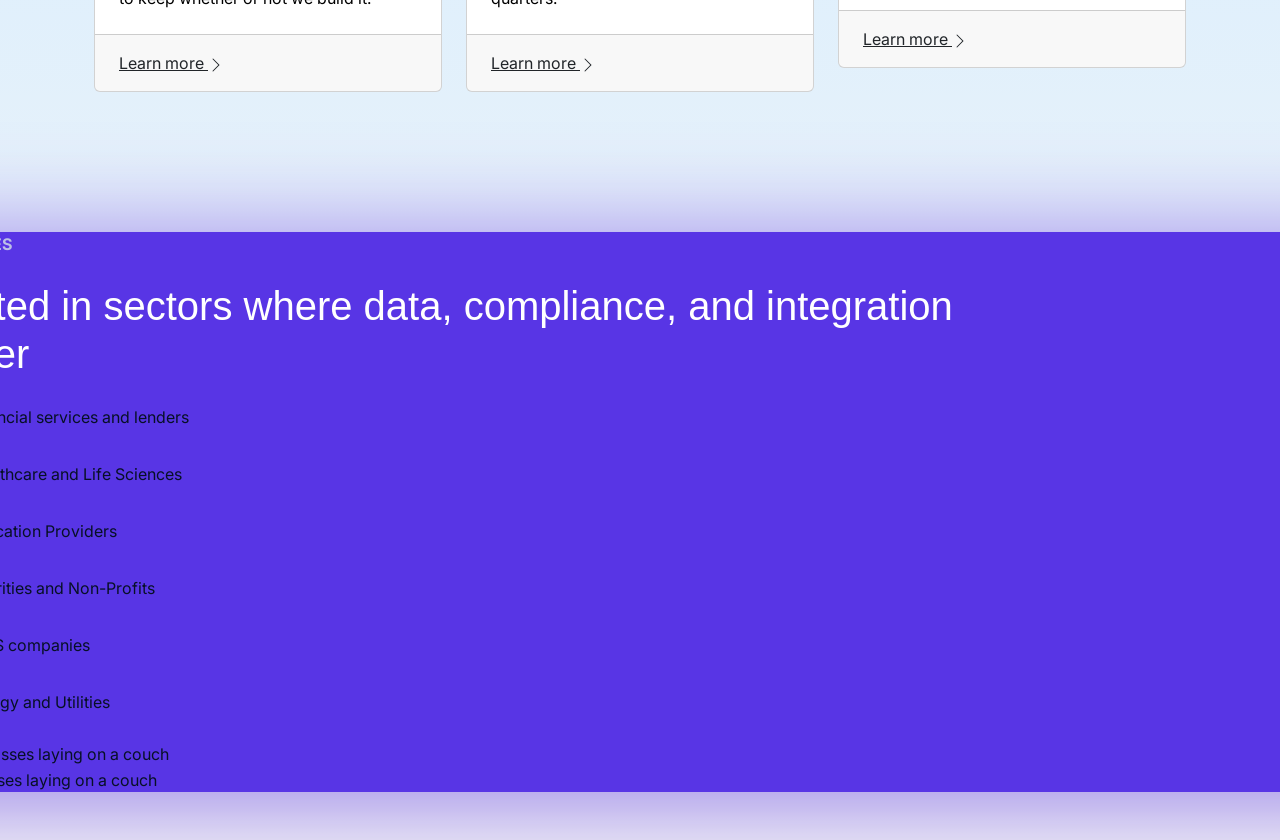
==== commit 067e1b71: "Update index.html" ====
--- a/index.html
+++ b/index.html
@@ -19,7 +19,7 @@
   ]
 }
 </script>
-</head><body style="background: rgb(226,242,255);"><p class="text-center" style="background: var(--navy-dark);padding-top: 12px;padding-bottom: 13px;font-size: 14px;font-family: Inter, sans-serif;"><span style="color: rgb(255, 255, 255); background-color: rgb(1, 6, 44);">Trusted By UK Businesses - See Our </span><a href="https://logicmount.co.uk/case-studies"><strong><span style="color: rgb(255, 255, 255); background-color: rgb(1, 6, 44);">Case Studies</span></strong></a></p><nav class="navbar navbar-expand-md bg-body py-3" style="margin-top: -20px;background: linear-gradient(rgb(253,254,255), rgb(221, 239, 253)), rgb(202,215,239);"><div class="container"><img class="img-fluid mobile-logo" width="1578" height="1045" src="assets/img/icon.webp" style="height: 52px;width: 85px;margin-left: -70px;"><a class="navbar-brand d-flex align-items-center" href="#"></a><button class="navbar-toggler" data-bs-toggle="collapse" data-bs-target="#navcol-2"><span class="visually-hidden">Toggle navigation</span><span class="navbar-toggler-icon"></span></button><div class="collapse navbar-collapse" id="navcol-2"><ul class="navbar-nav ms-auto"><li class="nav-item"><a class="nav-link active" href="#" style="padding-right: 30px;font-family: Inter, sans-serif;">Services<svg class="bi bi-chevron-down" xmlns="http://www.w3.org/2000/svg" width="1em" height="1em" fill="currentColor" viewBox="0 0 16 16" style="margin-left: 05px;color: rgb(0, 0, 0);">
+</head><body style="background: rgb(226,242,255);"><p class="text-center" style="background: var(--navy-dark);padding-top: 14px;padding-bottom: 33px;font-size: 14px;font-family: Inter, sans-serif;"><span style="color: rgb(255, 255, 255); background-color: rgb(1, 6, 44);">Trusted By UK Businesses - See Our </span><a href="https://logicmount.co.uk/case-studies"><strong><span style="color: rgb(255, 255, 255); background-color: rgb(1, 6, 44);">Case Studies</span></strong></a></p><nav class="navbar navbar-expand-md bg-body py-3" style="margin-top: -20px;background: linear-gradient(rgb(253,254,255), rgb(221, 239, 253)), rgb(202,215,239);"><div class="container"><img class="img-fluid mobile-logo" width="1578" height="1045" src="assets/img/icon.webp" style="height: 52px;width: 85px;margin-left: -70px;"><a class="navbar-brand d-flex align-items-center" href="#"></a><button class="navbar-toggler" data-bs-toggle="collapse" data-bs-target="#navcol-2"><span class="visually-hidden">Toggle navigation</span><span class="navbar-toggler-icon"></span></button><div class="collapse navbar-collapse" id="navcol-2"><ul class="navbar-nav ms-auto"><li class="nav-item"><a class="nav-link active" href="#" style="padding-right: 30px;font-family: Inter, sans-serif;">Services<svg class="bi bi-chevron-down" xmlns="http://www.w3.org/2000/svg" width="1em" height="1em" fill="currentColor" viewBox="0 0 16 16" style="margin-left: 05px;color: rgb(0, 0, 0);">
   <path fill-rule="evenodd" d="M1.646 4.646a.5.5 0 0 1 .708 0L8 10.293l5.646-5.647a.5.5 0 0 1 .708.708l-6 6a.5.5 0 0 1-.708 0l-6-6a.5.5 0 0 1 0-.708"></path>
 </svg></a></li><li class="nav-item"><a class="nav-link active" href="#" style="padding-right: 30px;font-family: Inter, sans-serif;">Consultancy<svg class="bi bi-chevron-down" xmlns="http://www.w3.org/2000/svg" width="1em" height="1em" fill="currentColor" viewBox="0 0 16 16" style="margin-left: 05px;color: rgb(0, 0, 0);">
   <path fill-rule="evenodd" d="M1.646 4.646a.5.5 0 0 1 .708 0L8 10.293l5.646-5.647a.5.5 0 0 1 .708.708l-6 6a.5.5 0 0 1-.708 0l-6-6a.5.5 0 0 1 0-.708"></path>
@@ -29,9 +29,9 @@
   <path fill-rule="evenodd" d="M1.646 4.646a.5.5 0 0 1 .708 0L8 10.293l5.646-5.647a.5.5 0 0 1 .708.708l-6 6a.5.5 0 0 1-.708 0l-6-6a.5.5 0 0 1 0-.708"></path>
 </svg></a></li><li class="nav-item"><a class="nav-link" href="#" style="padding-right: 30px;font-family: Inter, sans-serif;color: black;">Pricing</a></li></ul><a class="btn btn-primary ms-md-2" role="button" href="#" style="background: rgb(108,77,208);border-radius: 30px;font-size: 15px;margin-right: -70px;font-family: Inter, sans-serif;padding-right: 2px;">Call Now<svg class="bi bi-chevron-right" xmlns="http://www.w3.org/2000/svg" width="1em" height="1em" fill="currentColor" viewBox="0 0 16 16" style="margin-left: 6px;">
   <path fill-rule="evenodd" d="M4.646 1.646a.5.5 0 0 1 .708 0l6 6a.5.5 0 0 1 0 .708l-6 6a.5.5 0 0 1-.708-.708L10.293 8 4.646 2.354a.5.5 0 0 1 0-.708"></path>
-</svg>&nbsp;</a></div></div></nav><section class="py-4 py-xl-5" style="background: linear-gradient(#ddeffd 82%, #f5f5f5), #f5f5f5;text-align: justify;"><div class="container"><div class="bg-dark border rounded border-0 border-dark overflow-hidden"><div class="row g-0"><div class="col-md-6"><div class="p-4 p-md-5" style="background: #ddeffd;width: auto;"><h1 class="mobile-heading" style="color: rgb(1,6,44);font-family: 'Plus Jakarta Sans', sans-serif;font-weight: bold;font-size: 66px;text-align: left;background: #ddeffd;margin-left: -45px;margin-top: 20px;"><strong><span style="background-color: rgba(221, 239, 253, 0);">AI agents and automation, built into the systems you already&nbsp; use</span></strong></h1><p class="mb-4 mobile-paragraph" style="margin-top: 40px;margin-left: -45px;font-family: Inter, sans-serif;color: rgb(84,89,102);">Logic Mount is a UK AI automation agency and systems integration consultancy that builds AI agents into the CRMs and business software your team already runs. Trusted by 300+ businesses across finance, healthcare, education and non-profits.</p><a class="btn btn-primary btn-lg me-2 mobile-button" role="button" href="#" style="font-size: 15px;background: rgb(108, 77, 208);border-radius: 30px;margin-top: 20px;font-family: Inter, sans-serif;color: var(--bg-light-blue);margin-left: -48px;">Book your AI Readiness Audit<svg class="bi bi-chevron-right" xmlns="http://www.w3.org/2000/svg" width="1em" height="1em" fill="currentColor" viewBox="0 0 16 16" style="margin-left: 5px;margin-bottom: 1px;">
+</svg>&nbsp;</a></div></div></nav><section class="py-4 py-xl-5" style="background: linear-gradient(#ddeffd 82%, #f5f5f5), #f5f5f5;text-align: justify;box-shadow: 0px 0px var(--accent-purple-hover);"><div class="container"><div class="bg-dark border rounded border-0 border-dark overflow-hidden"><div class="row g-0"><div class="col-md-6"><div class="p-4 p-md-5" style="background: #ddeffd;width: auto;"><h1 class="mobile-heading" style="color: rgb(1,6,44);font-family: 'Plus Jakarta Sans', sans-serif;font-weight: bold;font-size: 66px;text-align: left;background: #ddeffd;margin-left: -45px;margin-top: 90px;"><strong><span style="background-color: rgba(221, 239, 253, 0);">AI agents and automation, built into the systems you already&nbsp; use</span></strong></h1><p class="mb-4 mobile-paragraph" style="margin-top: 40px;margin-left: -45px;font-family: Inter, sans-serif;color: rgb(84,89,102);">Logic Mount is a UK AI automation agency and systems integration consultancy that builds AI agents into the CRMs and business software your team already runs. Trusted by 300+ businesses across finance, healthcare, education and non-profits.</p><a class="btn btn-primary btn-lg me-2 mobile-button" role="button" href="#" style="font-size: 15px;background: rgb(108, 77, 208);border-radius: 30px;margin-top: 20px;font-family: Inter, sans-serif;color: var(--bg-light-blue);margin-left: -48px;">Book your AI Readiness Audit<svg class="bi bi-chevron-right" xmlns="http://www.w3.org/2000/svg" width="1em" height="1em" fill="currentColor" viewBox="0 0 16 16" style="margin-left: 5px;margin-bottom: 1px;">
   <path fill-rule="evenodd" d="M4.646 1.646a.5.5 0 0 1 .708 0l6 6a.5.5 0 0 1 0 .708l-6 6a.5.5 0 0 1-.708-.708L10.293 8 4.646 2.354a.5.5 0 0 1 0-.708"></path>
-</svg></a><div style="text-align:center;"></div></div></div><div class="col-md-6 order-first order-md-last" style="min-height: 250px;border-color: #ddeffd;background: #ddeffd;"><img class="object-fit-cover w-100 h-100 mobile-image-hero" src="assets/img/heropic.webp" style="border-radius: 15px;margin-left: 0px;"></div></div></div></div><img class="img-fluid mobile-image" width="1022" height="300" style="width: 190px;border-radius: 12px;height: 52px;margin-top: 40px;margin-left: 116px;" src="assets/img/excellent.webp"><img class="img-fluid mobile-image1" width="592" height="92" src="assets/img/brands.webp" style="width: 290px;margin-top: 50px;margin-left: 30px;"><div class="container"><img class="img-fluid mobile-image2" width="2840" height="198" src="assets/img/partner.avif" style="width: 330px;margin-top: 25px;margin-left: 6px;"></div><p class="mobile-paragraph-salesforceconsulting" style="font-size: 16px;font-family: Inter, sans-serif;color: #4d5358;font-weight: bold;margin-left: 118px;"><br>Salesforce Consulting Partner | MuleSoft Certified | Agentforce Specialists<br>[N]+ projects delivered ★ [4.x] on Trustpilot<br><br></p><div></div><h2 class="mobile-heading-joinotherclients" style="text-align: center;font-size: 48px;margin-top: -50px;font-family: 'Plus Jakarta Sans', sans-serif;background: linear-gradient(rgb(221, 239, 253) 0%, rgb(245, 245, 245) 24%, rgb(245, 245, 245));"><br><br><strong><span style="color: rgb(1, 6, 44);">Join other happy UK clients</span></strong><br><img class="img-fluid mobile-image-joinukclients" width="1592" height="410" src="assets/img/ukbusinesses.png" style="margin-top: 20px;width: 1100px;filter: contrast(100%) saturate(200%);"></h2><section style="background: rgb(245, 245, 245);padding-top: 130px;margin-top: -80px;"><div class="container"><div class="row"><div class="col-md-6" style="margin-top: 60px;"><p class="mobile-paragraph-thedifferentiator" style="font-family: Inter, sans-serif;margin-top: 30px;"><strong><span style="color: rgb(59, 62, 148);">THE DIFFERENTIATOR</span></strong></p><h2 class="mobile-heading-whyaiinside" style="text-align: left;padding-right: 70px;font-size: 40px;"><strong>Why "AI inside your existing stack" beats ripping it out</strong></h2><p class="mobile-paragraph-whyaiinside" style="color: rgb(84,89,102);margin-top: 30px;padding-right: 90px;text-align: left;">Most AI consultancies will sell you a new platform. <br>Most CRM consultancies will sell you a bigger license. <br>We do neither. <br><br>Your business already runs on systems your team understands: your data, your processes, your integrations exist for good reasons. Replacing all of that with "get AI" creates a twelve-month project that delays the value AI is meant to deliver in the first place. <br><br>We work the other way round. We start with the systems you already have, identify the workflows that drain the most time, and build AI agents that sit inside those systems, reading&nbsp;from your CRM, talking to your finance tools, escalating to your team, without breaking anything that works today.</p><p></p></div><div class="col-md-6"><img class="img-fluid mobile-image3-whyaiinside" width="1080" height="1080" src="assets/img/681e1f4e7eaca82c70901afc_Man%20In%20Suit%20Holding%20Salesforce%20Cloud%20in%20Blue-Photoroom.webp" style="border-radius: 10px;margin-top: 0px;"></div></div></div></section><p class="mobile-paragraph-builtwith" style="background: rgb(245, 245, 245);text-align: center;margin-top: 0px;padding-top: 155px;"><strong><span style="color: rgb(255, 255, 255);">BUILT WITH YOUR SCALABILITY IN MIND</span></strong></p><h2 class="mobile-paragraph-builtwith1" style="background: var(--accent-purple);padding-top: 30px;text-align: center;margin-top: -75px;font-size: 42px;"><br><strong><span style="color: rgb(217, 221, 252);">We engineer the </span><span style="text-decoration: underline; color: rgb(255, 255, 255); background-color: rgb(88, 53, 229);">results</span></strong><br><br></h2><p class="mobile-paragraph-builtwith2" style="text-align: center;background: var(--accent-purple);padding-top: 40px;margin-top: -90px;padding-bottom: 50px;font-size: 16px;"><br><span style="color: rgb(255, 255, 255);">By choosing Logic Mount, you invest in&nbsp;measurable automation engineered in weeks, </span><br><span style="color: rgb(255, 255, 255);">not quarters. And a stack that still belongs to you.</span></p><div class="container py-4 py-xl-5 ai-agents-container" style="margin-top: 0px;width: 4900px;"><p class="mobile-paragraph-whatwebuild" style="margin-top: 30px;"><strong><span style="color: rgb(59, 62, 148);">WHAT WE BUILD</span></strong></p><h2 class="desktop-heading-aiagentsthatdrain" style="margin-top: -30px;"><br><strong><span style="color: rgb(1, 6, 44);">AI agents for the work&nbsp;</span></strong><br><strong><span style="color: rgb(1, 6, 44);">that drains your team</span></strong><br><br></h2><div class="row row-cols-1 row-cols-md-2"><div class="col"><img class="object-fit-cover rounded w-100 h-100 mobile-image4" style="min-height: 300px;margin-top: 70px;" src="assets/img/IMG_5087.png"></div><div class="col d-flex flex-column justify-content-center p-4"><div class="text-center text-md-start d-flex flex-column align-items-center align-items-md-start mb-5 ai-agent-card"><div class="bs-icon-md bs-icon-rounded bs-icon-primary d-flex flex-shrink-0 justify-content-center align-items-center mb-3 d-inline-block bs-icon" style="background: var(--accent-purple);margin-top: 60px;"><svg class="bi bi-1-square-fill" xmlns="http://www.w3.org/2000/svg" width="1em" height="1em" fill="currentColor" viewBox="0 0 16 16">
+</svg></a><div style="text-align:center;"></div></div></div><div class="col-md-6 order-first order-md-last" style="min-height: 250px;border-color: #ddeffd;background: #ddeffd;"><img class="object-fit-cover w-100 h-100 mobile-image-hero" src="assets/img/heropic.webp" style="border-radius: 15px;margin-left: 0px;margin-top: 30px;border-top-left-radius: 15px;border-top-right-radius: 15px;border-bottom-right-radius: 15px;border-bottom-left-radius: 15px;"></div></div></div></div><img class="img-fluid mobile-image" width="1022" height="300" style="width: 190px;border-radius: 12px;height: 52px;margin-top: 40px;margin-left: 116px;" src="assets/img/excellent.webp"><img class="img-fluid mobile-image1" width="592" height="92" src="assets/img/brands.webp" style="width: 290px;margin-top: 50px;margin-left: 30px;"><div class="container"><img class="img-fluid mobile-image2" width="2840" height="198" src="assets/img/partner.avif" style="width: 330px;margin-top: 25px;margin-left: 6px;"></div><p class="mobile-paragraph-salesforceconsulting" style="font-size: 16px;font-family: Inter, sans-serif;color: #4d5358;font-weight: bold;margin-left: 118px;"><br>Salesforce Consulting Partner | MuleSoft Certified | Agentforce Specialists<br>[N]+ projects delivered ★ [4.x] on Trustpilot<br><br></p><div></div><h2 class="mobile-heading-joinotherclients" style="text-align: center;font-size: 48px;margin-top: -50px;font-family: 'Plus Jakarta Sans', sans-serif;background: linear-gradient(rgb(221, 239, 253) 0%, rgb(245, 245, 245) 24%, rgb(245, 245, 245));"><br><br><strong><span style="color: rgb(1, 6, 44);">Join other happy UK clients</span></strong><br><img class="img-fluid mobile-image-joinukclients" width="1592" height="410" src="assets/img/ukbusinesses.png" style="margin-top: 20px;width: 1100px;filter: contrast(100%) saturate(200%);"></h2><section style="background: rgb(245, 245, 245);padding-top: 130px;margin-top: -80px;"><div class="container"><div class="row" style="margin-top: 90px;"><div class="col-md-6" style="margin-top: 60px;"><p class="mobile-paragraph-thedifferentiator" style="font-family: Inter, sans-serif;margin-top: 70px;"><strong><span style="color: rgb(59, 62, 148);">THE DIFFERENTIATOR</span></strong></p><h2 class="mobile-heading-whyaiinside" style="text-align: left;padding-right: 70px;font-size: 40px;"><strong>Why "AI inside your existing stack" beats ripping it out</strong></h2><p class="mobile-paragraph-whyaiinside" style="color: rgb(84,89,102);margin-top: 30px;padding-right: 90px;text-align: left;">Most AI consultancies will sell you a new platform. <br>Most CRM consultancies will sell you a bigger license. <br>We do neither. <br><br>Your business already runs on systems your team understands: your data, your processes, your integrations exist for good reasons. Replacing all of that with "get AI" creates a twelve-month project that delays the value AI is meant to deliver in the first place. <br><br>We work the other way round. We start with the systems you already have, identify the workflows that drain the most time, and build AI agents that sit inside those systems, reading&nbsp;from your CRM, talking to your finance tools, escalating to your team, without breaking anything that works today.</p><p></p></div><div class="col-md-6"><img class="img-fluid mobile-image3-whyaiinside" width="1080" height="1080" src="assets/img/681e1f4e7eaca82c70901afc_Man%20In%20Suit%20Holding%20Salesforce%20Cloud%20in%20Blue-Photoroom.webp" style="border-radius: 10px;margin-top: 80px;"></div></div></div></section><p class="mobile-paragraph-builtwith" style="background: rgb(245, 245, 245);text-align: center;margin-top: 0px;padding-top: 155px;"><strong><span style="color: rgb(255, 255, 255);">BUILT WITH YOUR SCALABILITY IN MIND</span></strong></p><h2 class="mobile-paragraph-builtwith1" style="background: var(--accent-purple);padding-top: 30px;text-align: center;margin-top: -75px;font-size: 42px;"><br><strong><span style="color: rgb(217, 221, 252);">We engineer the </span><span style="text-decoration: underline; color: rgb(255, 255, 255); background-color: rgb(88, 53, 229);">results</span></strong><br><br></h2><p class="mobile-paragraph-builtwith2" style="text-align: center;background: var(--accent-purple);padding-top: 40px;margin-top: -90px;padding-bottom: 50px;font-size: 16px;"><br><span style="color: rgb(255, 255, 255);">By choosing Logic Mount, you invest in&nbsp;measurable automation engineered in weeks, </span><br><span style="color: rgb(255, 255, 255);">not quarters. And a stack that still belongs to you.</span></p><div class="container py-4 py-xl-5 ai-agents-container" style="margin-top: 0px;width: 4900px;"><p class="mobile-paragraph-whatwebuild" style="margin-top: 30px;"><strong><span style="color: rgb(59, 62, 148);">WHAT WE BUILD</span></strong></p><h2 class="desktop-heading-aiagentsthatdrain" style="margin-top: -30px;"><br><strong><span style="color: rgb(1, 6, 44);">AI agents for the work&nbsp;</span></strong><br><strong><span style="color: rgb(1, 6, 44);">that drains your team</span></strong><br><br></h2><div class="row row-cols-1 row-cols-md-2"><div class="col"><img class="object-fit-cover rounded w-100 h-100 mobile-image4" style="min-height: 300px;margin-top: 70px;" src="assets/img/IMG_5087.png"></div><div class="col d-flex flex-column justify-content-center p-4"><div class="text-center text-md-start d-flex flex-column align-items-center align-items-md-start mb-5 ai-agent-card"><div class="bs-icon-md bs-icon-rounded bs-icon-primary d-flex flex-shrink-0 justify-content-center align-items-center mb-3 d-inline-block bs-icon" style="background: var(--accent-purple);margin-top: 140px;"><svg class="bi bi-1-square-fill" xmlns="http://www.w3.org/2000/svg" width="1em" height="1em" fill="currentColor" viewBox="0 0 16 16">
   <path d="M2 0a2 2 0 0 0-2 2v12a2 2 0 0 0 2 2h12a2 2 0 0 0 2-2V2a2 2 0 0 0-2-2zm7.283 4.002V12H7.971V5.338h-.065L6.072 6.656V5.385l1.899-1.383z"></path>
 </svg></div><div class="ai-agent-content"><h4><strong><span style="color: rgb(0, 0, 0); background-color: rgba(228, 216, 216, 0);">AI customer service agents:</span></strong></h4><p>These AI agents handle Tier‑1 support around the clock inside your existing help desk. When an AI agent is unsure, the AI agent escalates the issue smoothly to a human.</p><a href="#">Learn More&nbsp;<svg class="bi bi-chevron-right" xmlns="http://www.w3.org/2000/svg" width="1em" height="1em" fill="currentColor" viewBox="0 0 16 16">
   <path fill-rule="evenodd" d="M4.646 1.646a.5.5 0 0 1 .708 0l6 6a.5.5 0 0 1 0 .708l-6 6a.5.5 0 0 1-.708-.708L10.293 8 4.646 2.354a.5.5 0 0 1 0-.708"></path>
@@ -43,7 +43,7 @@
   <path d="M2 0a2 2 0 0 0-2 2v12a2 2 0 0 0 2 2h12a2 2 0 0 0 2-2V2a2 2 0 0 0-2-2zm5.918 8.414h-.879V7.342h.838c.78 0 1.348-.522 1.342-1.237 0-.709-.563-1.195-1.348-1.195-.79 0-1.312.498-1.348 1.055H5.275c.036-1.137.95-2.115 2.625-2.121 1.594-.012 2.608.885 2.637 2.062.023 1.137-.885 1.776-1.482 1.875v.07c.703.07 1.71.64 1.734 1.917.024 1.459-1.277 2.396-2.93 2.396-1.705 0-2.707-.967-2.754-2.144H6.33c.059.597.68 1.06 1.541 1.066.973.006 1.6-.563 1.588-1.354-.006-.779-.621-1.318-1.541-1.318"></path>
 </svg></div><div><h4><strong><span style="color: rgb(0, 0, 0); background-color: rgba(0, 255, 255, 0);">AI sales automation:</span></strong></h4><p><span style="color: rgb(0, 0, 0); background-color: rgba(0, 255, 255, 0);">These AI agents eliminate CRM data entry, automate follow‑up, and surface deals that are at risk before they are lost.</span></p><a href="#">Learn More&nbsp;<svg class="bi bi-chevron-right" xmlns="http://www.w3.org/2000/svg" width="1em" height="1em" fill="currentColor" viewBox="0 0 16 16">
   <path fill-rule="evenodd" d="M4.646 1.646a.5.5 0 0 1 .708 0l6 6a.5.5 0 0 1 0 .708l-6 6a.5.5 0 0 1-.708-.708L10.293 8 4.646 2.354a.5.5 0 0 1 0-.708"></path>
-</svg></a></div></div></div></div></div><p style="text-align: center;margin-top: 130px;"><strong><span style="color: rgb(59, 62, 148);">PLATFORMS</span></strong></p><h2 style="text-align: center;font-weight: bold;margin-top: 25px;"><strong><span style="color: rgb(0, 0, 0); background-color: transparent;">Works with the CRMs and platforms you already run</span>&nbsp;</strong></h2><div class="container py-4 py-xl-5" style="margin-top: 60px;"><div class="row row-cols-1 row-cols-md-2 row-cols-xl-3"><div class="col"><div class="d-flex p-3"><div class="bs-icon-sm bs-icon-rounded bs-icon-primary d-flex flex-shrink-0 justify-content-center align-items-center d-inline-block bs-icon" style="background: var(--accent-purple);"><svg class="bi bi-server" xmlns="http://www.w3.org/2000/svg" width="1em" height="1em" fill="currentColor" viewBox="0 0 16 16">
+</svg></a></div></div></div></div></div><p style="text-align: center;margin-top: 130px;"><strong><span style="color: rgb(59, 62, 148);">PLATFORMS</span></strong></p><h2 style="text-align: center;font-weight: bold;margin-top: 20px;"><strong><span style="color: rgb(0, 0, 0); background-color: transparent;">Works with the CRMs and platforms you already run</span>&nbsp;</strong></h2><div class="container py-4 py-xl-5" style="margin-top: 60px;"><div class="row row-cols-1 row-cols-md-2 row-cols-xl-3"><div class="col"><div class="d-flex p-3"><div class="bs-icon-sm bs-icon-rounded bs-icon-primary d-flex flex-shrink-0 justify-content-center align-items-center d-inline-block bs-icon" style="background: var(--accent-purple);"><svg class="bi bi-server" xmlns="http://www.w3.org/2000/svg" width="1em" height="1em" fill="currentColor" viewBox="0 0 16 16">
   <path d="M1.333 2.667C1.333 1.194 4.318 0 8 0s6.667 1.194 6.667 2.667V4c0 1.473-2.985 2.667-6.667 2.667S1.333 5.473 1.333 4z"></path>
   <path d="M1.333 6.334v3C1.333 10.805 4.318 12 8 12s6.667-1.194 6.667-2.667V6.334a6.5 6.5 0 0 1-1.458.79C11.81 7.684 9.967 8 8 8s-3.809-.317-5.208-.876a6.5 6.5 0 0 1-1.458-.79z"></path>
   <path d="M14.667 11.668a6.5 6.5 0 0 1-1.458.789c-1.4.56-3.242.876-5.21.876-1.966 0-3.809-.316-5.208-.876a6.5 6.5 0 0 1-1.458-.79v1.666C1.333 14.806 4.318 16 8 16s6.667-1.194 6.667-2.667z"></path>
@@ -74,4 +74,15 @@
   <path d="M14.778.085A.5.5 0 0 1 15 .5V8a.5.5 0 0 1-.314.464L14.5 8l.186.464-.003.001-.006.003-.023.009a12 12 0 0 1-.397.15c-.264.095-.631.223-1.047.35-.816.252-1.879.523-2.71.523-.847 0-1.548-.28-2.158-.525l-.028-.01C7.68 8.71 7.14 8.5 6.5 8.5c-.7 0-1.638.23-2.437.477A20 20 0 0 0 3 9.342V15.5a.5.5 0 0 1-1 0V.5a.5.5 0 0 1 1 0v.282c.226-.079.496-.17.79-.26C4.606.272 5.67 0 6.5 0c.84 0 1.524.277 2.121.519l.043.018C9.286.788 9.828 1 10.5 1c.7 0 1.638-.23 2.437-.477a20 20 0 0 0 1.349-.476l.019-.007.004-.002h.001M14 1.221c-.22.078-.48.167-.766.255-.81.252-1.872.523-2.734.523-.886 0-1.592-.286-2.203-.534l-.008-.003C7.662 1.21 7.139 1 6.5 1c-.669 0-1.606.229-2.415.478A21 21 0 0 0 3 1.845v6.433c.22-.078.48-.167.766-.255C4.576 7.77 5.638 7.5 6.5 7.5c.847 0 1.548.28 2.158.525l.028.01C9.32 8.29 9.86 8.5 10.5 8.5c.668 0 1.606-.229 2.415-.478A21 21 0 0 0 14 7.655V1.222z"></path>
 </svg></div><h4 class="card-title"><strong><span style="color: rgb(0, 0, 0); background-color: transparent;">Optimize and support</span></strong></h4><h6 class="text-muted mb-2 card-subtitle"><strong><span style="color: rgb(0, 0, 0); background-color: transparent;">ongoing.</span></strong></h6><p class="card-text"><span style="color: rgb(0, 0, 0); background-color: transparent;">We monitor performance, refine prompts and logic, and expand the agent's scope as your business grows.</span></p></div><div class="card-footer p-4 py-3"><a href="#">Learn more&nbsp;<svg class="bi bi-chevron-right" xmlns="http://www.w3.org/2000/svg" width="1em" height="1em" fill="currentColor" viewBox="0 0 16 16">
   <path fill-rule="evenodd" d="M4.646 1.646a.5.5 0 0 1 .708 0l6 6a.5.5 0 0 1 0 .708l-6 6a.5.5 0 0 1-.708-.708L10.293 8 4.646 2.354a.5.5 0 0 1 0-.708"></path>
-</svg></a></div></div></div></div></div></section></div><section style="background: rgb(245, 245, 245);"></section><section></section></section><script src="assets/bootstrap/js/bootstrap.min.js"></script></body></html>+</svg></a></div></div></div></div></div><section class="section-Header container-fluid" style="width: 3000px;margin-left: -280px;background: url(&quot;https://cdn.bootstrapstudio.io/placeholders/1400x800.png&quot;), var(--accent-purple);margin-top: 90px;box-shadow: 0px 10px 90px 11px #a28feb;"><section class="section-Header container-fluid" style="background: url(&quot;assets/img/images%20(1).jpg&quot;) right / contain repeat, var(--accent-purple);"><div class="Carte-Gauche" style="width: 1100px;margin-left: 90px;"><div class="Content-Texte-Carte"><p style="padding-bottom: 10px;margin-top: 20px;"><strong><span style="color: rgb(188, 190, 230); background-color: rgba(245, 245, 245, 0);">INDUSTRIES</span></strong></p><h1 style="text-align: left;margin-bottom: 20px;"><span style="color: rgb(255, 255, 255); background-color: transparent;">Trusted in sectors where data, compliance, and integration matter</span></h1><p class="Article-1-A-Left"><svg class="bi bi-person-fill-check" xmlns="http://www.w3.org/2000/svg" width="1em" height="1em" fill="currentColor" viewBox="0 0 16 16" style="width: 41px;height: 41px;padding-right: 2px;margin-right: 9px;color: rgb(188,190,230);">
+  <path d="M12.5 16a3.5 3.5 0 1 0 0-7 3.5 3.5 0 0 0 0 7m1.679-4.493-1.335 2.226a.75.75 0 0 1-1.174.144l-.774-.773a.5.5 0 0 1 .708-.708l.547.548 1.17-1.951a.5.5 0 1 1 .858.514M11 5a3 3 0 1 1-6 0 3 3 0 0 1 6 0"></path>
+  <path d="M2 13c0 1 1 1 1 1h5.256A4.5 4.5 0 0 1 8 12.5a4.5 4.5 0 0 1 1.544-3.393Q8.844 9.002 8 9c-5 0-6 3-6 4"></path>
+</svg>Financial services and lenders&nbsp;&nbsp;</p><p class="Article-1-A-Left"><svg class="bi bi-shield-fill-plus" xmlns="http://www.w3.org/2000/svg" width="1em" height="1em" fill="currentColor" viewBox="0 0 16 16" style="width: 41px;height: 41px;padding-right: 2px;margin-right: 9px;color: rgb(188,190,230);">
+  <path fill-rule="evenodd" d="M8 0c-.69 0-1.843.265-2.928.56-1.11.3-2.229.655-2.887.87a1.54 1.54 0 0 0-1.044 1.262c-.596 4.477.787 7.795 2.465 9.99a11.8 11.8 0 0 0 2.517 2.453c.386.273.744.482 1.048.625.28.132.581.24.829.24s.548-.108.829-.24a7 7 0 0 0 1.048-.625 11.8 11.8 0 0 0 2.517-2.453c1.678-2.195 3.061-5.513 2.465-9.99a1.54 1.54 0 0 0-1.044-1.263 63 63 0 0 0-2.887-.87C9.843.266 8.69 0 8 0m-.5 5a.5.5 0 0 1 1 0v1.5H10a.5.5 0 0 1 0 1H8.5V9a.5.5 0 0 1-1 0V7.5H6a.5.5 0 0 1 0-1h1.5z"></path>
+</svg>Healthcare and Life Sciences</p><p class="Article-1-A-Left"><svg xmlns="http://www.w3.org/2000/svg" enable-background="new 0 0 24 24" height="1em" viewBox="0 0 24 24" width="1em" fill="currentColor" style="width: 41px;height: 41px;padding-right: 2px;margin-right: 9px;color: rgb(188,190,230);"><g><path d="M21,3H3C1.9,3,1,3.9,1,5v3h2V5h18v14h-7v2h7c1.1,0,2-0.9,2-2V5C23,3.9,22.1,3,21,3z M1,18v3h3C4,19.34,2.66,18,1,18z M1,14 v2c2.76,0,5,2.24,5,5h2C8,17.13,4.87,14,1,14z M1,10v2c4.97,0,9,4.03,9,9h2C12,14.92,7.07,10,1,10z M11,11.09v2L14.5,15l3.5-1.91 v-2L14.5,13L11,11.09z M14.5,6L9,9l5.5,3L20,9L14.5,6z"></path><path d="M0,0h24v24H0V0z" fill="none"></path></g></svg>Education Providers</p><p class="Article-1-A-Left"><svg class="bi bi-bag-heart-fill" xmlns="http://www.w3.org/2000/svg" width="1em" height="1em" fill="currentColor" viewBox="0 0 16 16" style="width: 41px;height: 41px;padding-right: 2px;margin-right: 9px;color: rgb(188,190,230);">
+  <path d="M11.5 4v-.5a3.5 3.5 0 1 0-7 0V4H1v10a2 2 0 0 0 2 2h10a2 2 0 0 0 2-2V4zM8 1a2.5 2.5 0 0 1 2.5 2.5V4h-5v-.5A2.5 2.5 0 0 1 8 1m0 6.993c1.664-1.711 5.825 1.283 0 5.132-5.825-3.85-1.664-6.843 0-5.132"></path>
+</svg>Charities and Non-Profits</p><p class="Article-1-A-Left"><svg class="bi bi-cloud-minus-fill" xmlns="http://www.w3.org/2000/svg" width="1em" height="1em" fill="currentColor" viewBox="0 0 16 16" style="width: 41px;height: 41px;padding-right: 2px;margin-right: 9px;color: rgb(188,190,230);">
+  <path d="M8 2a5.53 5.53 0 0 0-3.594 1.342c-.766.66-1.321 1.52-1.464 2.383C1.266 6.095 0 7.555 0 9.318 0 11.366 1.708 13 3.781 13h8.906C14.502 13 16 11.57 16 9.773c0-1.636-1.242-2.969-2.834-3.194C12.923 3.999 10.69 2 8 2M6 7.5h4a.5.5 0 0 1 0 1H6a.5.5 0 0 1 0-1"></path>
+</svg>SaaS companies&nbsp;</p><p class="Article-1-A-Left"><svg class="bi bi-lightning-charge-fill" xmlns="http://www.w3.org/2000/svg" width="1em" height="1em" fill="currentColor" viewBox="0 0 16 16" style="width: 41px;height: 41px;padding-right: 2px;margin-right: 9px;color: rgb(188,190,230);">
+  <path d="M11.251.068a.5.5 0 0 1 .227.58L9.677 6.5H13a.5.5 0 0 1 .364.843l-8 8.5a.5.5 0 0 1-.842-.49L6.323 9.5H3a.5.5 0 0 1-.364-.843l8-8.5a.5.5 0 0 1 .615-.09z"></path>
+</svg>Energy and Utilities</p></div></div><div class="Carte-Droite"><img alt="a woman wearing glasses laying on a couch" src="assets/img/photo-1704656924278-24b09a05f493.jpg"></div></section><div class="Carte-Droite"><img alt="a woman wearing glasses laying on a couch" src="assets/img/photo-1704656924278-24b09a05f493.jpg"></div></section></section></div><section style="background: rgb(245, 245, 245);"></section><section></section></section><script src="assets/bootstrap/js/bootstrap.min.js"></script></body></html>
--- a/assets/css/styles.min.css
+++ b/assets/css/styles.min.css
@@ -1 +1 @@
-.divider-style{margin-top:70px;position:relative;margin-right:40px;margin-left:40px}.divider-style span{background:#fff;padding:0 20px;position:relative;z-index:5}.divider-style:before{content:"";display:block;border-top:1px solid #000;width:100%;height:1px;position:absolute;top:50%;z-index:1}.bs-icon{--bs-icon-size:.75rem;display:flex;flex-shrink:0;justify-content:center;align-items:center;font-size:var(--bs-icon-size);width:calc(var(--bs-icon-size) * 2);height:calc(var(--bs-icon-size) * 2);color:var(--bs-primary)}.bs-icon-xs{--bs-icon-size:1rem;width:calc(var(--bs-icon-size) * 1.5);height:calc(var(--bs-icon-size) * 1.5)}.bs-icon-sm{--bs-icon-size:1rem}.bs-icon-md{--bs-icon-size:1.5rem}.bs-icon-lg{--bs-icon-size:2rem}.bs-icon-xl{--bs-icon-size:2.5rem}.bs-icon.bs-icon-primary{color:var(--bs-white);background:var(--bs-primary)}.bs-icon.bs-icon-primary-light{color:var(--bs-primary);background:rgba(var(--bs-primary-rgb),.2)}.bs-icon.bs-icon-semi-white{color:var(--bs-primary);background:rgba(255,255,255,.5)}.bs-icon.bs-icon-rounded{border-radius:.5rem}.bs-icon.bs-icon-circle{border-radius:50%}.hero-heading,h1,h2,h3{font-family:'Roobert TRIAL',Roobert,sans-serif}:root{--bg-light-blue:#eef5fc;--navy-dark:#071026;--accent-purple:#5835e5;--accent-purple-hover:#4625cc}body{font-family:Inter,sans-serif;background-color:var(--bg-light-blue);color:var(--navy-dark)}a,a:focus,a:hover,h1,h2,h3,h4,h5,h6{color:inherit}.text-custom-cyan{color:var(--bs-cyan)!important}+.divider-style{margin-top:70px;position:relative;margin-right:40px;margin-left:40px}.divider-style span{background:#fff;padding:0 20px;position:relative;z-index:5}.divider-style:before{content:"";display:block;border-top:1px solid #000;width:100%;height:1px;position:absolute;top:50%;z-index:1}.bs-icon{--bs-icon-size:.75rem;display:flex;flex-shrink:0;justify-content:center;align-items:center;font-size:var(--bs-icon-size);width:calc(var(--bs-icon-size) * 2);height:calc(var(--bs-icon-size) * 2);color:var(--bs-primary)}.bs-icon-xs{--bs-icon-size:1rem;width:calc(var(--bs-icon-size) * 1.5);height:calc(var(--bs-icon-size) * 1.5)}.bs-icon-sm{--bs-icon-size:1rem}.bs-icon-md{--bs-icon-size:1.5rem}.bs-icon-lg{--bs-icon-size:2rem}.bs-icon-xl{--bs-icon-size:2.5rem}.bs-icon.bs-icon-primary{color:var(--bs-white);background:var(--bs-primary)}.bs-icon.bs-icon-primary-light{color:var(--bs-primary);background:rgba(var(--bs-primary-rgb),.2)}.bs-icon.bs-icon-semi-white{color:var(--bs-primary);background:rgba(255,255,255,.5)}.bs-icon.bs-icon-rounded{border-radius:.5rem}.bs-icon.bs-icon-circle{border-radius:50%}.hero-heading,h1,h2,h3{font-family:'Roobert TRIAL',Roobert,sans-serif}:root{--bg-light-blue:#eef5fc;--navy-dark:#071026;--accent-purple:#5835e5;--accent-purple-hover:#4625cc}body{font-family:Inter,sans-serif;background-color:var(--bg-light-blue);color:var(--navy-dark)}a,a:focus,a:hover,h1,h2,h3,h4,h5,h6{color:inherit}.text-custom-cyan{color:var(--bs-cyan)!important}.row{margin-top:-80px!important}@media (max-width:767px){.mobile-paragraph-builtwith{margin-top:-80px!important;font-size:13px!important}.mobile-paragraph-builtwith2{margin-top:-82px!important;font-size:13px!important}.mobile-paragraph-builtwith1{margin-top:-70px!important;font-size:31px!important}}@media (min-width:992px){.desktop-heading-aiagentsthatdrain{display:block;font-size:34px!important;line-height:1.2!important;text-align:left!important;margin:-40px 0 16px -20px!important;padding:0 20px!important;width:100%;max-width:100%;box-sizing:border-box;overflow-wrap:break-word;word-break:normal}}@media (max-width:767.98px){.mobile-heading,.mobile-heading-weengineer{display:block;font-size:24px!important;line-height:1.2!important;text-align:center!important;margin:0 0 16px!important;padding:0!important;width:100%;max-width:100%;box-sizing:border-box;overflow-wrap:break-word;word-break:normal}.mobile-heading-joinotherclients{display:block;font-size:24px!important;line-height:1.2!important;text-align:center!important;margin:0 0 16px!important;padding:0 20px!important;width:100%;max-width:100%;box-sizing:border-box;overflow-wrap:break-word;word-break:normal}.mobile-heading-whyaiinside{display:block;font-size:24px!important;line-height:1.2!important;text-align:left!important;margin:-10px 0 16px -20px!important;padding:0 20px!important;width:100%;max-width:100%;box-sizing:border-box;overflow-wrap:break-word;word-break:normal}.mobile-heading-aiagentsthatdrain{display:block;font-size:24px!important;line-height:1.2!important;text-align:left!important;margin:-40px 0 16px -20px!important;padding:0 20px!important;width:100%;max-width:100%;box-sizing:border-box;overflow-wrap:break-word;word-break:normal}.mobile-subheading{display:block;font-size:22px!important;line-height:1.3!important;text-align:left!important;margin:0 0 12px 20px!important;padding:0!important;width:calc(100% - 20px);max-width:calc(100% - 20px);box-sizing:border-box;overflow-wrap:break-word}.mobile-paragraph,.mobile-paragraph-whatwebuild{display:block;font-size:13px!important;line-height:1.65!important;text-align:justify!important;margin:0 0 16px 2px!important;padding:0!important;width:100%;max-width:100%;box-sizing:border-box;overflow-wrap:break-word}.ai-agent1{display:block;font-size:13px!important;line-height:1.65!important;text-align:justify!important;margin:0 0 16px 2px!important;padding:0 9px 0 3px!important;width:100%;max-width:100%;box-sizing:border-box;overflow-wrap:break-word}.mobile-paragraph-salesforceconsulting{display:block;font-size:13px!important;line-height:1.65!important;text-align:left!important;margin:-20px 0 16px 18px!important;padding:0!important;width:100%;max-width:100%;box-sizing:border-box;overflow-wrap:break-word}.mobile-paragraph-thedifferentiator{display:block;font-size:13px!important;line-height:1.65!important;text-align:left!important;margin:-20px 0 16px!important;padding:0!important;width:100%;max-width:100%;box-sizing:border-box;overflow-wrap:break-word}.mobile-button{display:inline-block;font-size:12px!important;line-height:1.4!important;text-align:center!important;margin:8px 8px 8px 30px!important;padding:10px 18px!important;max-width:100%;box-sizing:border-box;white-space:normal;overflow-wrap:break-word}.mobile-image{display:block;width:0%;max-width:50%;height:auto;margin:0 auto 16px!important;padding:0!important;box-sizing:border-box;object-fit:fill;border-radius:11px!important}.mobile-image-hero{display:block;width:0%;max-width:350%;height:fit-content;margin:0 auto 16px!important;padding:0!important;box-sizing:border-box;object-fit:fill;border-radius:11px!important}.mobile-image-joinukclients{display:block;width:0%;max-width:164%;height:auto;margin:0 auto 16px -60px!important;padding:0!important;box-sizing:border-box;object-fit:fill;border-radius:11px!important}.mobile-image1{display:block;width:100%;max-width:70%;height:auto;margin:30px auto 16px!important;padding:0!important;box-sizing:border-box;object-fit:fill;border-radius:0!important}.mobile-image2{display:block;width:100%;max-width:84%;height:auto;margin:10px auto 16px!important;padding:0!important;box-sizing:border-box;object-fit:fill;border-radius:0!important}.mobile-image3-whyaiinside{display:block;width:100%;max-width:184%;height:auto;margin:35px auto 16px!important;padding:0!important;box-sizing:border-box;object-fit:fill;border-radius:10px!important}.mobile-logo{display:block;width:50px;max-width:20%;height:auto;margin:-8px 0 8px 10px!important;padding:0!important;object-fit:contain;box-sizing:border-box}.mobile-image4{display:block!important;width:100%!important;max-width:190.7%!important;height:50px!important;min-height:330px!important;object-fit:contain!important;object-position:left!important;margin:5px 0 16px -2px!important;padding:0!important}.ai-agent-card{display:block!important;width:100%!important;max-width:100%!important;height:auto!important;min-height:0!important;margin:0 0 20px!important;padding:15px 10px!important;box-sizing:border-box!important;text-align:center!important}.ai-agent1-para{display:block!important;width:100%!important;max-width:100%!important;min-width:0!important;height:auto!important;font-size:14px!important;line-height:1.6!important;text-align:left!important;white-space:normal!important;overflow-wrap:anywhere!important;word-break:normal!important;margin:10px 0 15px!important;padding:0 5px!important;box-sizing:border-box!important}.ai-agent-content{white-space:normal!important;box-sizing:border-box!important;display:block!important;width:100%!important;max-width:100%!important;min-width:0!important;height:auto!important;overflow:visible!important;box-sizing:border-box!important}.ai-agent-content .ai-agent1-para{overflow-wrap:break-word!important;display:block!important;width:100%!important;max-width:100%!important;min-width:0!important;height:auto!important;white-space:normal!important;overflow-wrap:anywhere!important;word-break:normal!important;font-size:14px!important;line-height:1.6!important;text-align:left!important;margin:10px 0 15px!important;padding:0 5px!important;box-sizing:border-box!important}.ai-agents-container{width:100%!important;max-width:100%!important;min-width:0!important;height:auto!important;margin-left:auto!important;margin-right:auto!important;padding-left:15px!important;padding-right:15px!important;box-sizing:border-box!important}.ai-agents-container .row{width:100%!important;max-width:100%!important;margin-left:0!important;margin-right:0!important}.ai-agents-container .col{min-width:0!important;max-width:100%!important}}
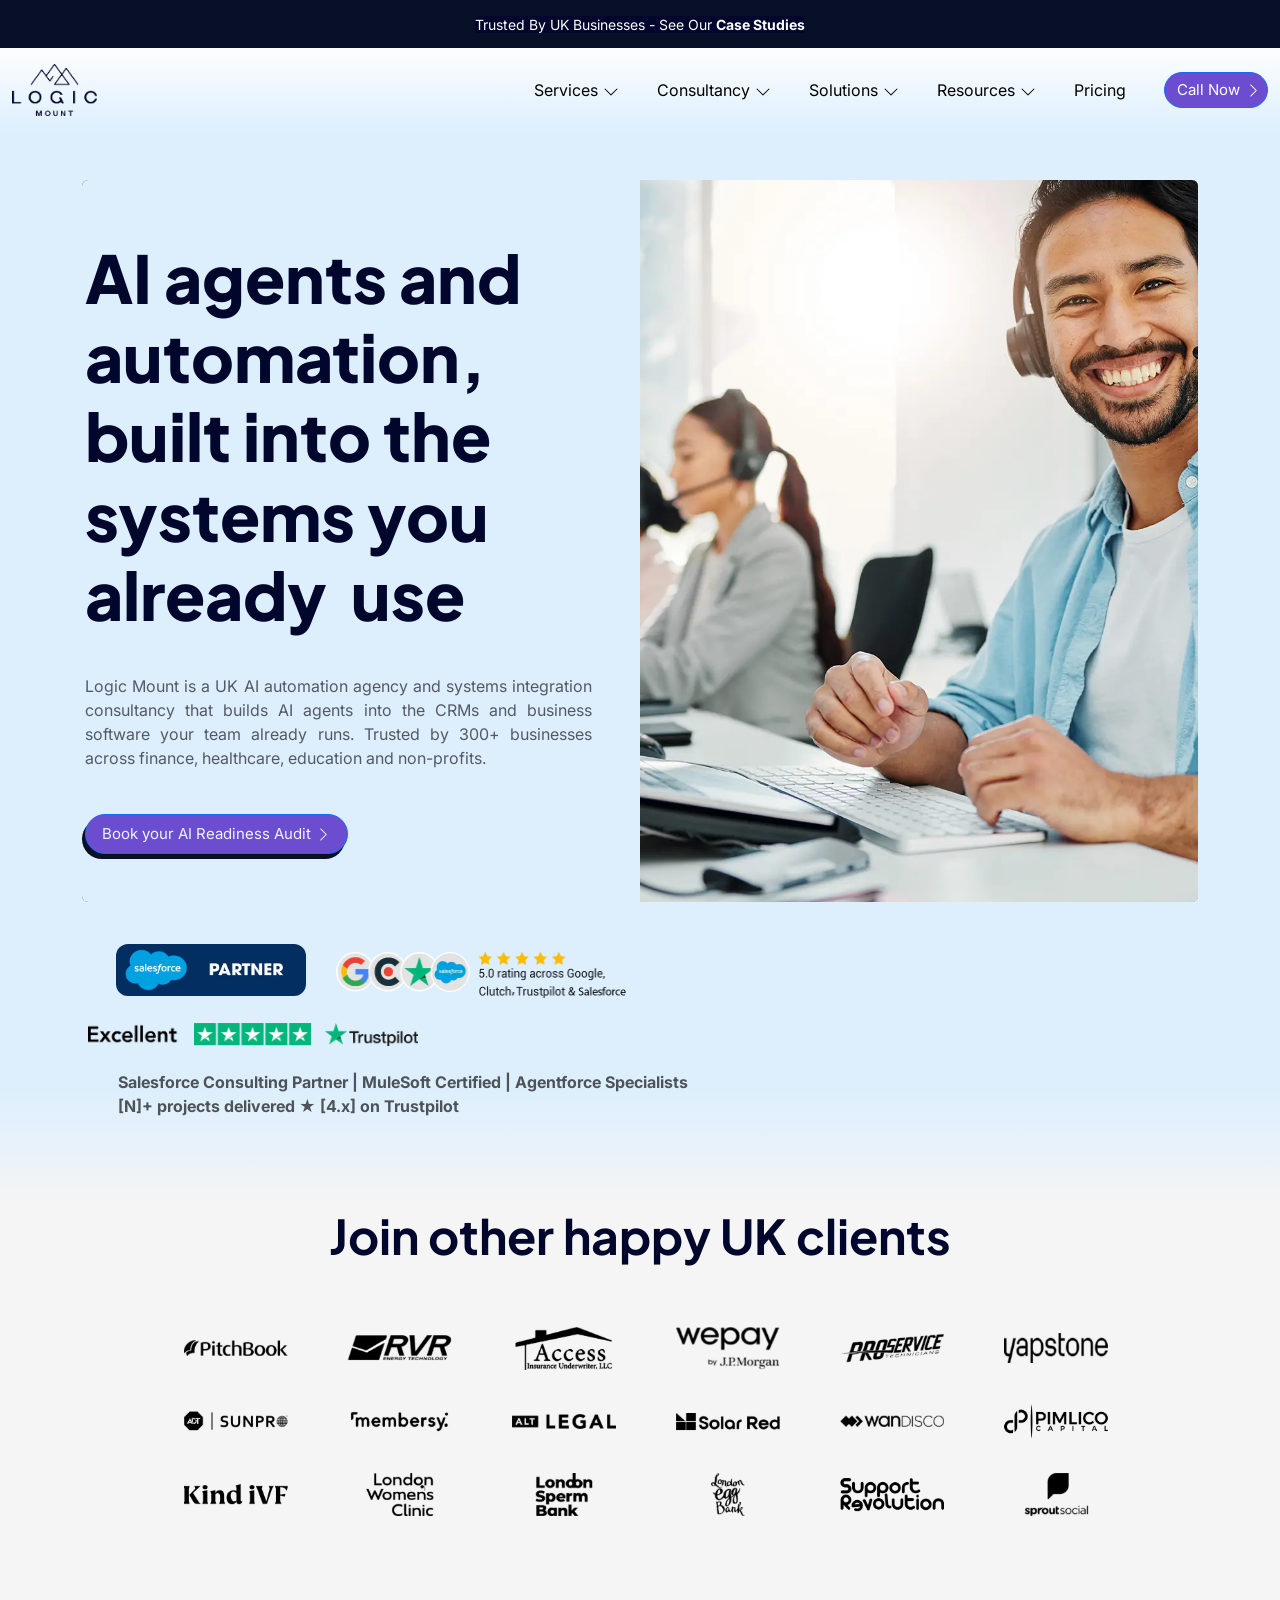
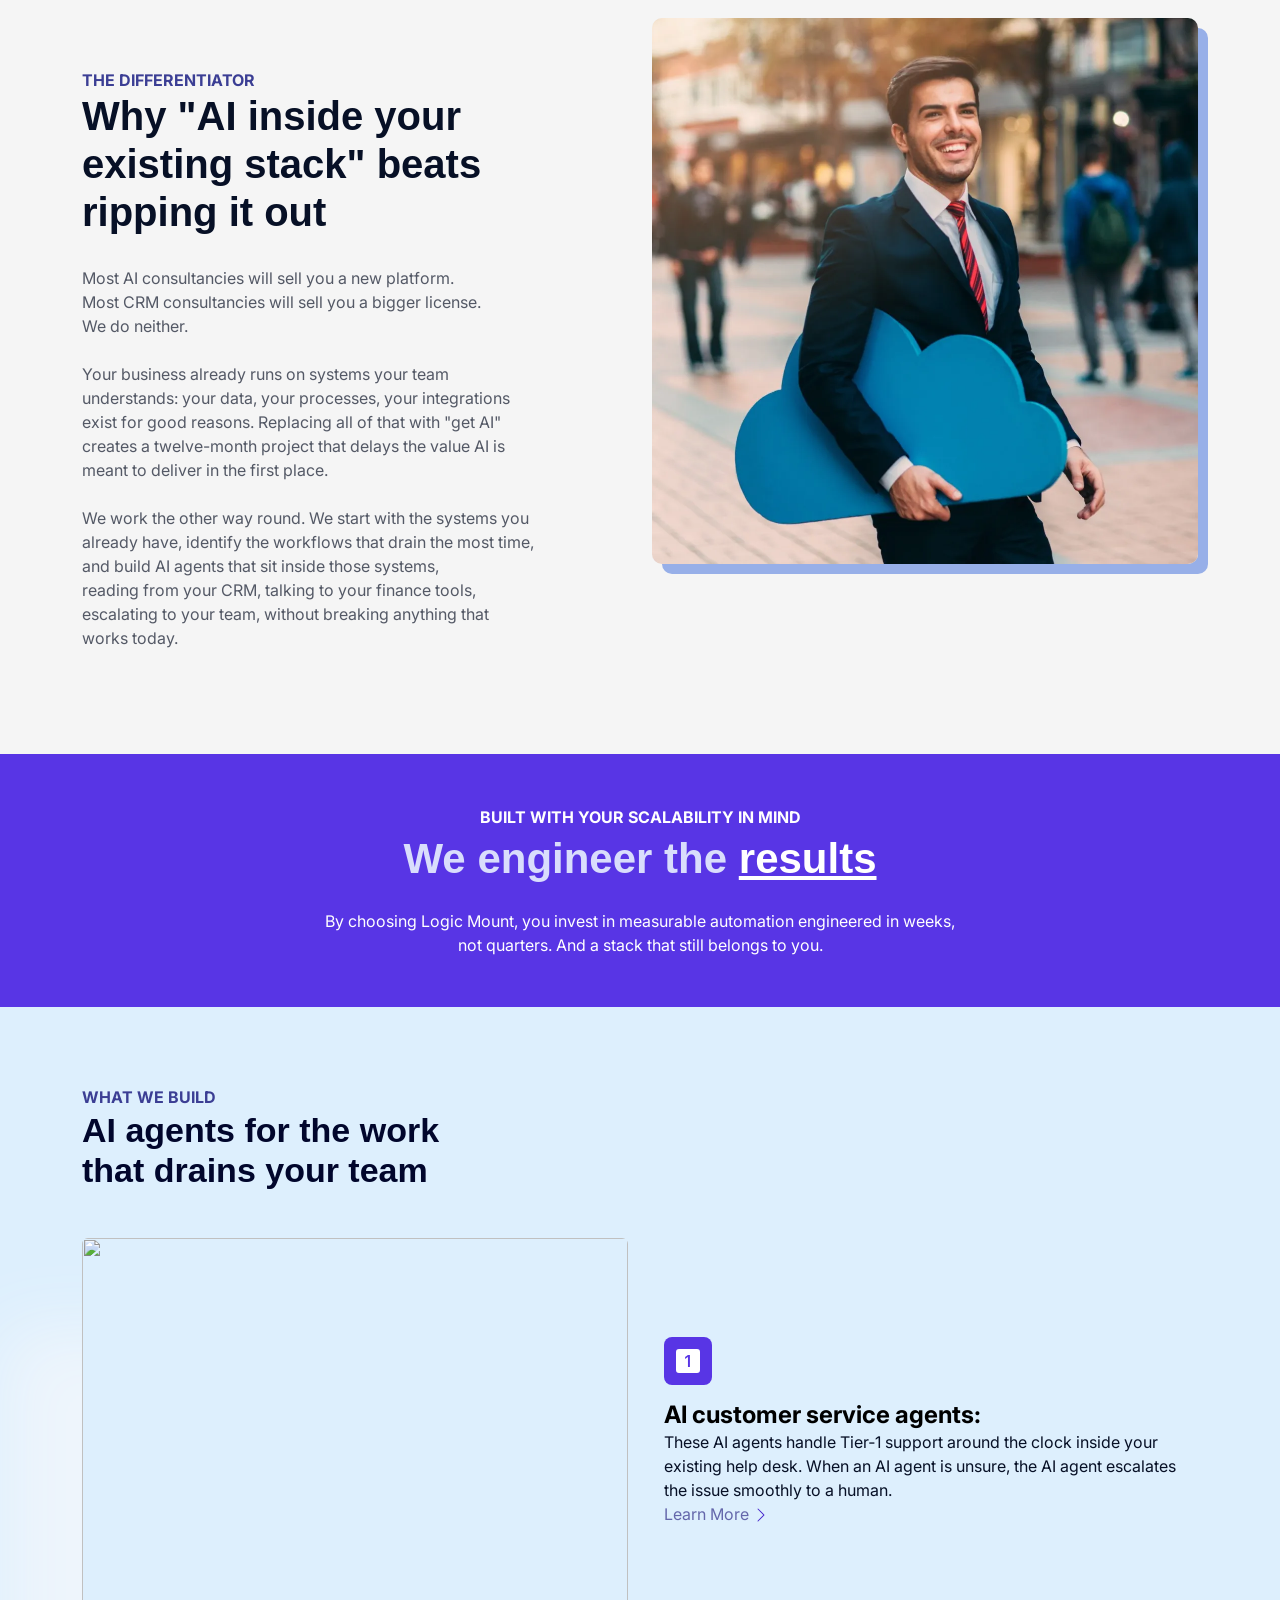
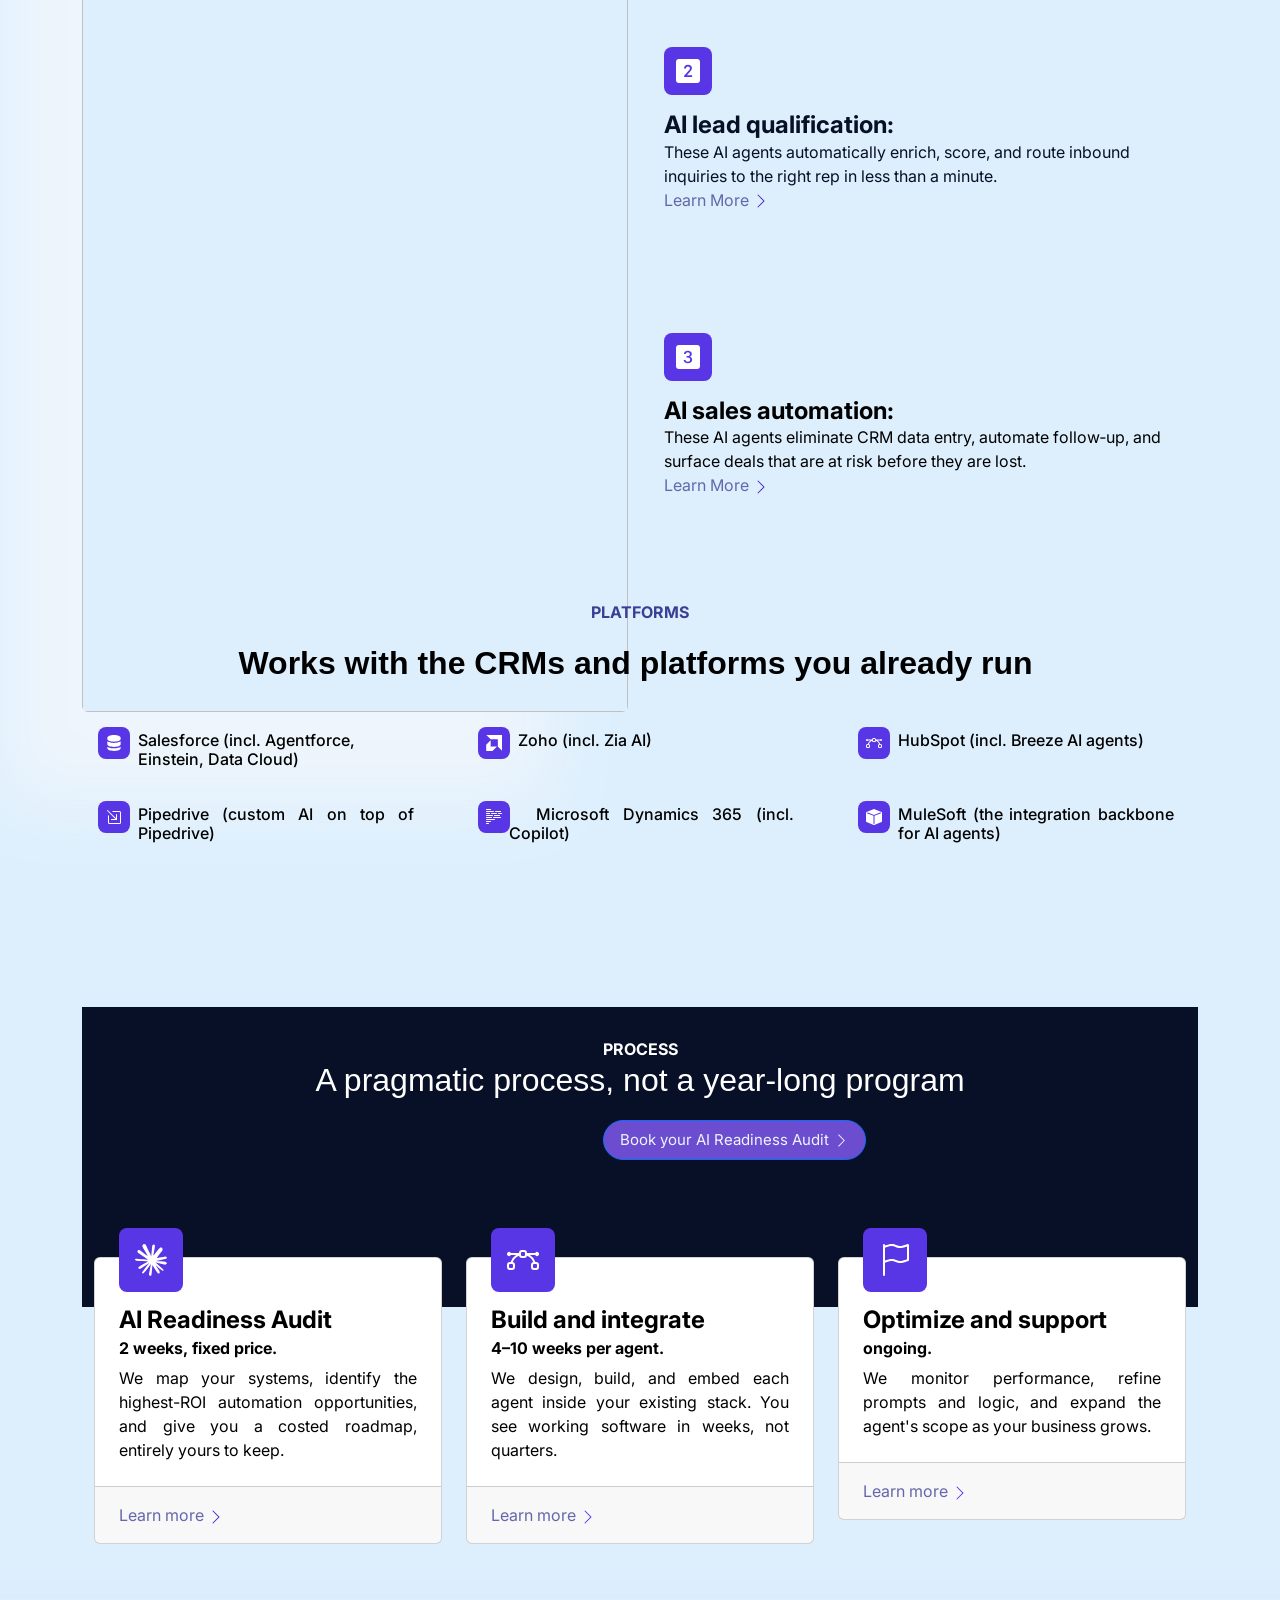
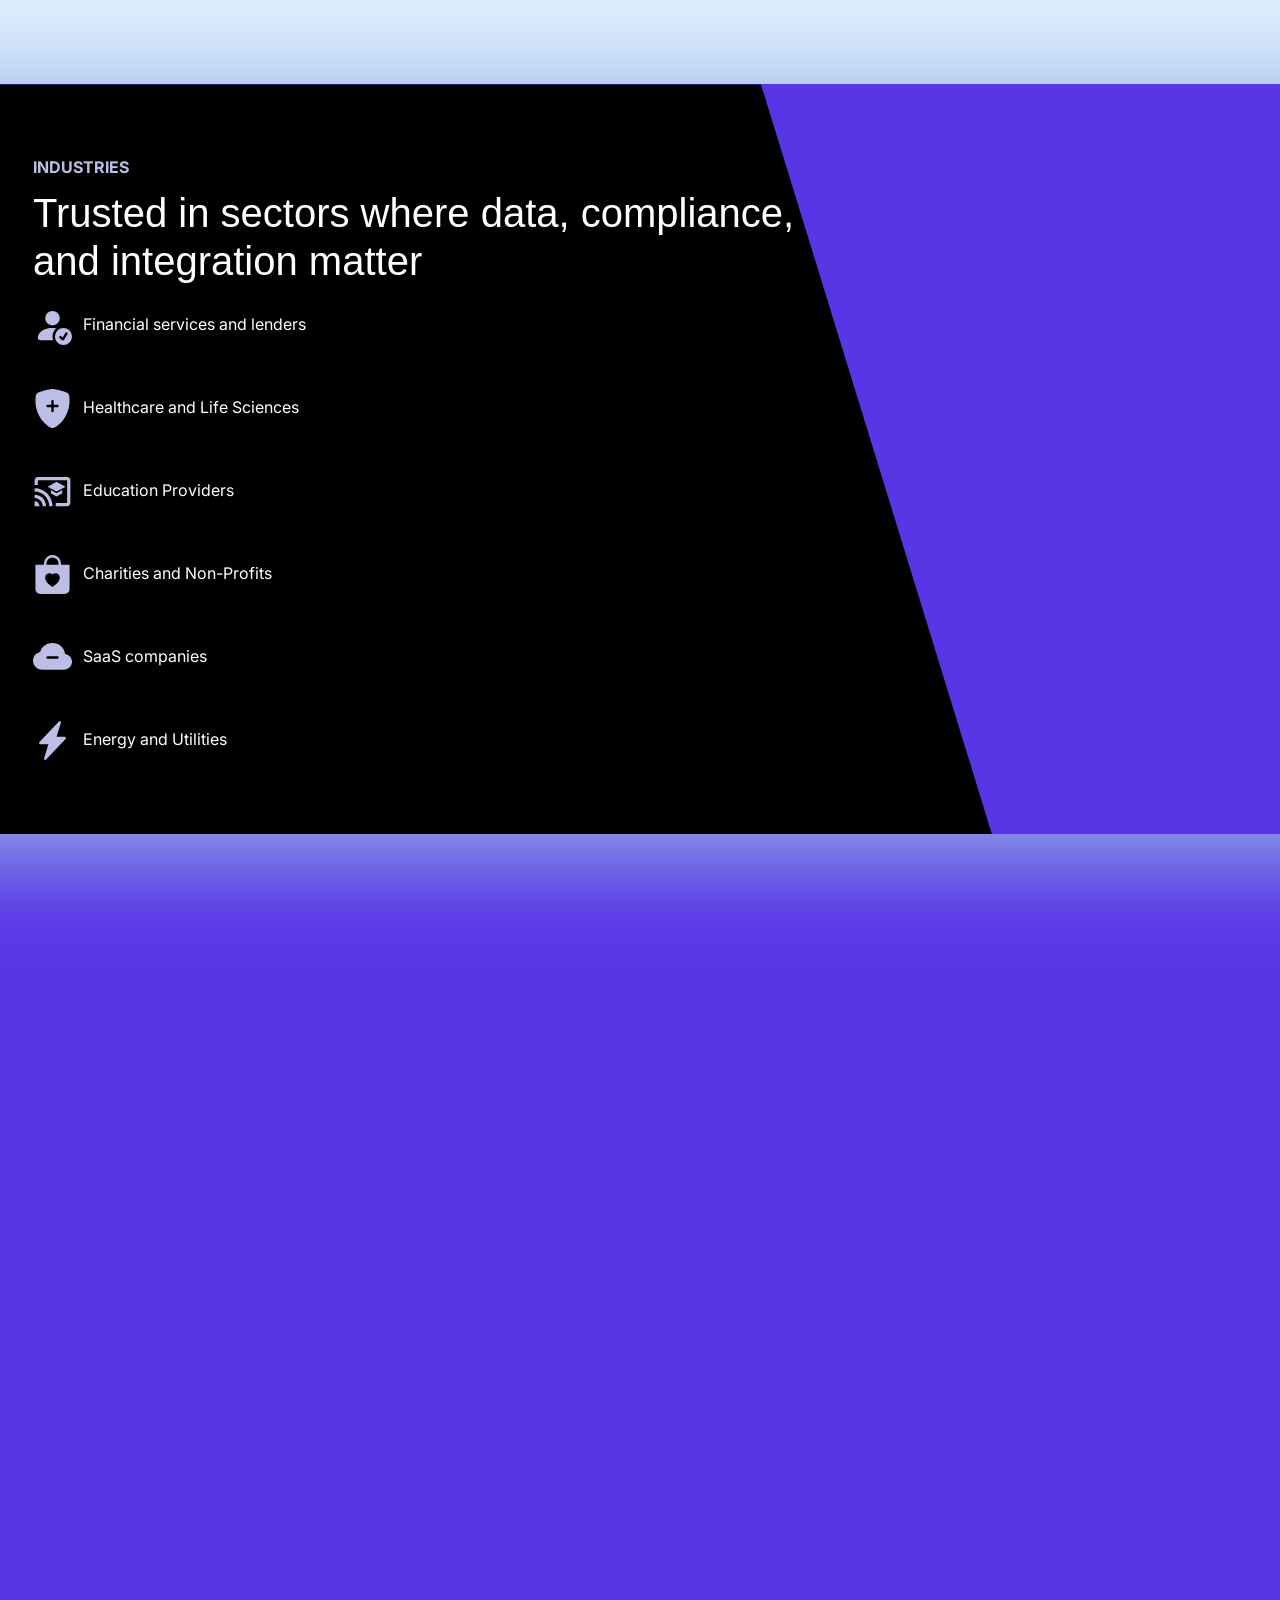
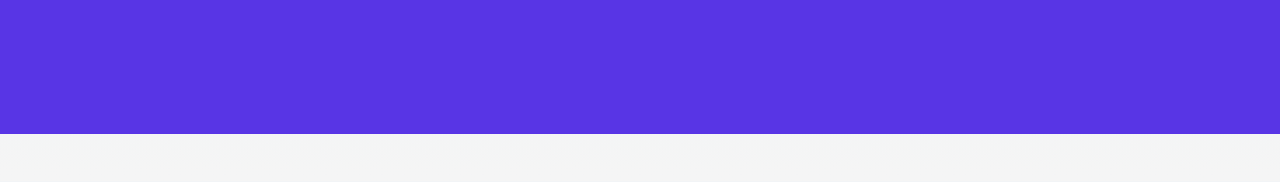
==== commit f64b45c4: "Update index.html" ====
--- a/index.html
+++ b/index.html
@@ -29,52 +29,52 @@
   <path fill-rule="evenodd" d="M1.646 4.646a.5.5 0 0 1 .708 0L8 10.293l5.646-5.647a.5.5 0 0 1 .708.708l-6 6a.5.5 0 0 1-.708 0l-6-6a.5.5 0 0 1 0-.708"></path>
 </svg></a></li><li class="nav-item"><a class="nav-link" href="#" style="padding-right: 30px;font-family: Inter, sans-serif;color: black;">Pricing</a></li></ul><a class="btn btn-primary ms-md-2" role="button" href="#" style="background: rgb(108,77,208);border-radius: 30px;font-size: 15px;margin-right: -70px;font-family: Inter, sans-serif;padding-right: 2px;">Call Now<svg class="bi bi-chevron-right" xmlns="http://www.w3.org/2000/svg" width="1em" height="1em" fill="currentColor" viewBox="0 0 16 16" style="margin-left: 6px;">
   <path fill-rule="evenodd" d="M4.646 1.646a.5.5 0 0 1 .708 0l6 6a.5.5 0 0 1 0 .708l-6 6a.5.5 0 0 1-.708-.708L10.293 8 4.646 2.354a.5.5 0 0 1 0-.708"></path>
-</svg>&nbsp;</a></div></div></nav><section class="py-4 py-xl-5" style="background: linear-gradient(#ddeffd 82%, #f5f5f5), #f5f5f5;text-align: justify;box-shadow: 0px 0px var(--accent-purple-hover);"><div class="container"><div class="bg-dark border rounded border-0 border-dark overflow-hidden"><div class="row g-0"><div class="col-md-6"><div class="p-4 p-md-5" style="background: #ddeffd;width: auto;"><h1 class="mobile-heading" style="color: rgb(1,6,44);font-family: 'Plus Jakarta Sans', sans-serif;font-weight: bold;font-size: 66px;text-align: left;background: #ddeffd;margin-left: -45px;margin-top: 90px;"><strong><span style="background-color: rgba(221, 239, 253, 0);">AI agents and automation, built into the systems you already&nbsp; use</span></strong></h1><p class="mb-4 mobile-paragraph" style="margin-top: 40px;margin-left: -45px;font-family: Inter, sans-serif;color: rgb(84,89,102);">Logic Mount is a UK AI automation agency and systems integration consultancy that builds AI agents into the CRMs and business software your team already runs. Trusted by 300+ businesses across finance, healthcare, education and non-profits.</p><a class="btn btn-primary btn-lg me-2 mobile-button" role="button" href="#" style="font-size: 15px;background: rgb(108, 77, 208);border-radius: 30px;margin-top: 20px;font-family: Inter, sans-serif;color: var(--bg-light-blue);margin-left: -48px;">Book your AI Readiness Audit<svg class="bi bi-chevron-right" xmlns="http://www.w3.org/2000/svg" width="1em" height="1em" fill="currentColor" viewBox="0 0 16 16" style="margin-left: 5px;margin-bottom: 1px;">
+</svg>&nbsp;</a></div></div></nav><section class="py-4 py-xl-5" style="background: linear-gradient(#ddeffd 82%, #f5f5f5), #f5f5f5;text-align: justify;box-shadow: 0px 0px var(--accent-purple-hover);"><div class="container"><div class="bg-dark border rounded border-0 border-dark overflow-hidden"><div class="row g-0"><div class="col-md-6"><div class="p-4 p-md-5" style="background: #ddeffd;width: auto;"><h1 class="mobile-heading" style="color: rgb(1,6,44);font-family: 'Plus Jakarta Sans', sans-serif;font-weight: bold;font-size: 66px;text-align: left;background: #ddeffd;margin-left: -45px;margin-top: 90px;"><strong><span style="background-color: rgba(221, 239, 253, 0);">AI agents and automation, built into the systems you already&nbsp; use</span></strong></h1><p class="mb-4 mobile-paragraph" style="margin-top: 40px;margin-left: -45px;font-family: Inter, sans-serif;color: rgb(84,89,102);">Logic Mount is a UK AI automation agency and systems integration consultancy that builds AI agents into the CRMs and business software your team already runs. Trusted by 300+ businesses across finance, healthcare, education and non-profits.</p><a class="btn btn-primary btn-lg me-2 mobile-button" role="button" href="#" style="font-size: 15px;background: rgb(108, 77, 208);border-radius: 30px;margin-top: 20px;font-family: Inter, sans-serif;color: var(--bg-light-blue);margin-left: -45px;box-shadow: -3px 5px var(--navy-dark);">Book your AI Readiness Audit<svg class="bi bi-chevron-right" xmlns="http://www.w3.org/2000/svg" width="1em" height="1em" fill="currentColor" viewBox="0 0 16 16" style="margin-left: 5px;margin-bottom: 1px;">
   <path fill-rule="evenodd" d="M4.646 1.646a.5.5 0 0 1 .708 0l6 6a.5.5 0 0 1 0 .708l-6 6a.5.5 0 0 1-.708-.708L10.293 8 4.646 2.354a.5.5 0 0 1 0-.708"></path>
-</svg></a><div style="text-align:center;"></div></div></div><div class="col-md-6 order-first order-md-last" style="min-height: 250px;border-color: #ddeffd;background: #ddeffd;"><img class="object-fit-cover w-100 h-100 mobile-image-hero" src="assets/img/heropic.webp" style="border-radius: 15px;margin-left: 0px;margin-top: 30px;border-top-left-radius: 15px;border-top-right-radius: 15px;border-bottom-right-radius: 15px;border-bottom-left-radius: 15px;"></div></div></div></div><img class="img-fluid mobile-image" width="1022" height="300" style="width: 190px;border-radius: 12px;height: 52px;margin-top: 40px;margin-left: 116px;" src="assets/img/excellent.webp"><img class="img-fluid mobile-image1" width="592" height="92" src="assets/img/brands.webp" style="width: 290px;margin-top: 50px;margin-left: 30px;"><div class="container"><img class="img-fluid mobile-image2" width="2840" height="198" src="assets/img/partner.avif" style="width: 330px;margin-top: 25px;margin-left: 6px;"></div><p class="mobile-paragraph-salesforceconsulting" style="font-size: 16px;font-family: Inter, sans-serif;color: #4d5358;font-weight: bold;margin-left: 118px;"><br>Salesforce Consulting Partner | MuleSoft Certified | Agentforce Specialists<br>[N]+ projects delivered ★ [4.x] on Trustpilot<br><br></p><div></div><h2 class="mobile-heading-joinotherclients" style="text-align: center;font-size: 48px;margin-top: -50px;font-family: 'Plus Jakarta Sans', sans-serif;background: linear-gradient(rgb(221, 239, 253) 0%, rgb(245, 245, 245) 24%, rgb(245, 245, 245));"><br><br><strong><span style="color: rgb(1, 6, 44);">Join other happy UK clients</span></strong><br><img class="img-fluid mobile-image-joinukclients" width="1592" height="410" src="assets/img/ukbusinesses.png" style="margin-top: 20px;width: 1100px;filter: contrast(100%) saturate(200%);"></h2><section style="background: rgb(245, 245, 245);padding-top: 130px;margin-top: -80px;"><div class="container"><div class="row" style="margin-top: 90px;"><div class="col-md-6" style="margin-top: 60px;"><p class="mobile-paragraph-thedifferentiator" style="font-family: Inter, sans-serif;margin-top: 70px;"><strong><span style="color: rgb(59, 62, 148);">THE DIFFERENTIATOR</span></strong></p><h2 class="mobile-heading-whyaiinside" style="text-align: left;padding-right: 70px;font-size: 40px;"><strong>Why "AI inside your existing stack" beats ripping it out</strong></h2><p class="mobile-paragraph-whyaiinside" style="color: rgb(84,89,102);margin-top: 30px;padding-right: 90px;text-align: left;">Most AI consultancies will sell you a new platform. <br>Most CRM consultancies will sell you a bigger license. <br>We do neither. <br><br>Your business already runs on systems your team understands: your data, your processes, your integrations exist for good reasons. Replacing all of that with "get AI" creates a twelve-month project that delays the value AI is meant to deliver in the first place. <br><br>We work the other way round. We start with the systems you already have, identify the workflows that drain the most time, and build AI agents that sit inside those systems, reading&nbsp;from your CRM, talking to your finance tools, escalating to your team, without breaking anything that works today.</p><p></p></div><div class="col-md-6"><img class="img-fluid mobile-image3-whyaiinside" width="1080" height="1080" src="assets/img/681e1f4e7eaca82c70901afc_Man%20In%20Suit%20Holding%20Salesforce%20Cloud%20in%20Blue-Photoroom.webp" style="border-radius: 10px;margin-top: 80px;"></div></div></div></section><p class="mobile-paragraph-builtwith" style="background: rgb(245, 245, 245);text-align: center;margin-top: 0px;padding-top: 155px;"><strong><span style="color: rgb(255, 255, 255);">BUILT WITH YOUR SCALABILITY IN MIND</span></strong></p><h2 class="mobile-paragraph-builtwith1" style="background: var(--accent-purple);padding-top: 30px;text-align: center;margin-top: -75px;font-size: 42px;"><br><strong><span style="color: rgb(217, 221, 252);">We engineer the </span><span style="text-decoration: underline; color: rgb(255, 255, 255); background-color: rgb(88, 53, 229);">results</span></strong><br><br></h2><p class="mobile-paragraph-builtwith2" style="text-align: center;background: var(--accent-purple);padding-top: 40px;margin-top: -90px;padding-bottom: 50px;font-size: 16px;"><br><span style="color: rgb(255, 255, 255);">By choosing Logic Mount, you invest in&nbsp;measurable automation engineered in weeks, </span><br><span style="color: rgb(255, 255, 255);">not quarters. And a stack that still belongs to you.</span></p><div class="container py-4 py-xl-5 ai-agents-container" style="margin-top: 0px;width: 4900px;"><p class="mobile-paragraph-whatwebuild" style="margin-top: 30px;"><strong><span style="color: rgb(59, 62, 148);">WHAT WE BUILD</span></strong></p><h2 class="desktop-heading-aiagentsthatdrain" style="margin-top: -30px;"><br><strong><span style="color: rgb(1, 6, 44);">AI agents for the work&nbsp;</span></strong><br><strong><span style="color: rgb(1, 6, 44);">that drains your team</span></strong><br><br></h2><div class="row row-cols-1 row-cols-md-2"><div class="col"><img class="object-fit-cover rounded w-100 h-100 mobile-image4" style="min-height: 300px;margin-top: 70px;" src="assets/img/IMG_5087.png"></div><div class="col d-flex flex-column justify-content-center p-4"><div class="text-center text-md-start d-flex flex-column align-items-center align-items-md-start mb-5 ai-agent-card"><div class="bs-icon-md bs-icon-rounded bs-icon-primary d-flex flex-shrink-0 justify-content-center align-items-center mb-3 d-inline-block bs-icon" style="background: var(--accent-purple);margin-top: 140px;"><svg class="bi bi-1-square-fill" xmlns="http://www.w3.org/2000/svg" width="1em" height="1em" fill="currentColor" viewBox="0 0 16 16">
+</svg></a><div style="text-align:center;"></div></div></div><div class="col-md-6 order-first order-md-last" style="min-height: 250px;border-color: #ddeffd;background: #ddeffd;"><img class="object-fit-cover w-100 h-100 mobile-image-hero" src="assets/img/heropic.webp" style="border-radius: 15px;margin-left: 0px;margin-top: 30px;border-top-left-radius: 15px;border-top-right-radius: 15px;border-bottom-right-radius: 15px;border-bottom-left-radius: 15px;"></div></div></div></div><img class="img-fluid mobile-image" width="1022" height="300" style="width: 190px;border-radius: 12px;height: 52px;margin-top: 40px;margin-left: 116px;" src="assets/img/excellent.webp"><img class="img-fluid mobile-image1" width="592" height="92" src="assets/img/brands.webp" style="width: 290px;margin-top: 50px;margin-left: 30px;"><div class="container"><img class="img-fluid mobile-image2" width="2840" height="198" src="assets/img/partner.avif" style="width: 330px;margin-top: 25px;margin-left: 6px;"></div><p class="mobile-paragraph-salesforceconsulting" style="font-size: 16px;font-family: Inter, sans-serif;color: #4d5358;font-weight: bold;margin-left: 118px;"><br>Salesforce Consulting Partner | MuleSoft Certified | Agentforce Specialists<br>[N]+ projects delivered ★ [4.x] on Trustpilot<br><br></p><div></div><h2 class="mobile-heading-joinotherclients" style="text-align: center;font-size: 48px;margin-top: -50px;font-family: 'Plus Jakarta Sans', sans-serif;background: linear-gradient(rgb(221, 239, 253) 0%, rgb(245, 245, 245) 24%, rgb(245, 245, 245));"><br><br><strong><span style="color: rgb(1, 6, 44);">Join other happy UK clients</span></strong><br><img class="img-fluid mobile-image-joinukclients" width="1592" height="410" src="assets/img/ukbusinesses.png" style="margin-top: 20px;width: 1100px;filter: contrast(100%) saturate(200%);"></h2><section style="background: rgb(245, 245, 245);padding-top: 130px;margin-top: -80px;"><div class="container"><div class="row" style="margin-top: 90px;"><div class="col-md-6" style="margin-top: 60px;"><p class="mobile-paragraph-thedifferentiator" style="font-family: Inter, sans-serif;margin-top: 70px;"><strong><span style="color: rgb(59, 62, 148);">THE DIFFERENTIATOR</span></strong></p><h2 class="mobile-heading-whyaiinside" style="text-align: left;padding-right: 70px;font-size: 40px;"><strong>Why "AI inside your existing stack" beats ripping it out</strong></h2><p class="mobile-paragraph-whyaiinside" style="color: rgb(84,89,102);margin-top: 30px;padding-right: 90px;text-align: left;">Most AI consultancies will sell you a new platform. <br>Most CRM consultancies will sell you a bigger license. <br>We do neither. <br><br>Your business already runs on systems your team understands: your data, your processes, your integrations exist for good reasons. Replacing all of that with "get AI" creates a twelve-month project that delays the value AI is meant to deliver in the first place. <br><br>We work the other way round. We start with the systems you already have, identify the workflows that drain the most time, and build AI agents that sit inside those systems, reading&nbsp;from your CRM, talking to your finance tools, escalating to your team, without breaking anything that works today.</p><p></p></div><div class="col-md-6"><img class="img-fluid mobile-image3-whyaiinside" width="1080" height="1080" src="assets/img/681e1f4e7eaca82c70901afc_Man%20In%20Suit%20Holding%20Salesforce%20Cloud%20in%20Blue-Photoroom.webp" style="border-radius: 10px;margin-top: 80px;box-shadow: 10px 10px rgb(151,175,232);"></div></div></div></section><p class="mobile-paragraph-builtwith" style="background: rgb(245, 245, 245);text-align: center;margin-top: 0px;padding-top: 155px;"><strong><span style="color: rgb(255, 255, 255);">BUILT WITH YOUR SCALABILITY IN MIND</span></strong></p><h2 class="mobile-paragraph-builtwith1" style="background: var(--accent-purple);padding-top: 30px;text-align: center;margin-top: -75px;font-size: 42px;"><br><strong><span style="color: rgb(217, 221, 252);">We engineer the </span><span style="text-decoration: underline; color: rgb(255, 255, 255); background-color: rgb(88, 53, 229);">results</span></strong><br><br></h2><p class="mobile-paragraph-builtwith2" style="text-align: center;background: var(--accent-purple);padding-top: 40px;margin-top: -90px;padding-bottom: 50px;font-size: 16px;"><br><span style="color: rgb(255, 255, 255);">By choosing Logic Mount, you invest in&nbsp;measurable automation engineered in weeks, </span><br><span style="color: rgb(255, 255, 255);">not quarters. And a stack that still belongs to you.</span></p><div class="container py-4 py-xl-5 ai-agents-container" style="margin-top: 0px;width: 4900px;"><p class="mobile-paragraph-whatwebuild" style="margin-top: 30px;"><strong><span style="color: rgb(59, 62, 148);">WHAT WE BUILD</span></strong></p><h2 class="desktop-heading-aiagentsthatdrain" style="margin-top: -30px;"><br><strong><span style="color: rgb(1, 6, 44);">AI agents for the work&nbsp;</span></strong><br><strong><span style="color: rgb(1, 6, 44);">that drains your team</span></strong><br><br></h2><div class="row row-cols-1 row-cols-md-2"><div class="col"><img class="object-fit-cover rounded w-100 h-100 mobile-image4" style="min-height: 200px;margin-top: 70px;width: 100px;min-width: 20px;box-shadow: -80px 90px 70px var(--bg-light-blue);" src="assets/img/aidin-geranrekab-bV_P23FXxhI-unsplash.jpg"></div><div class="col d-flex flex-column justify-content-center p-4" style="margin-top: 145px;"><div class="text-center text-md-start d-flex flex-column align-items-center align-items-md-start mb-5 ai-agent-card"><div class="bs-icon-md bs-icon-rounded bs-icon-primary d-flex flex-shrink-0 justify-content-center align-items-center mb-3 d-inline-block bs-icon" style="background: var(--accent-purple);margin-top: 40px;"><svg class="bi bi-1-square-fill" xmlns="http://www.w3.org/2000/svg" width="1em" height="1em" fill="currentColor" viewBox="0 0 16 16">
   <path d="M2 0a2 2 0 0 0-2 2v12a2 2 0 0 0 2 2h12a2 2 0 0 0 2-2V2a2 2 0 0 0-2-2zm7.283 4.002V12H7.971V5.338h-.065L6.072 6.656V5.385l1.899-1.383z"></path>
-</svg></div><div class="ai-agent-content"><h4><strong><span style="color: rgb(0, 0, 0); background-color: rgba(228, 216, 216, 0);">AI customer service agents:</span></strong></h4><p>These AI agents handle Tier‑1 support around the clock inside your existing help desk. When an AI agent is unsure, the AI agent escalates the issue smoothly to a human.</p><a href="#">Learn More&nbsp;<svg class="bi bi-chevron-right" xmlns="http://www.w3.org/2000/svg" width="1em" height="1em" fill="currentColor" viewBox="0 0 16 16">
+</svg></div><div class="ai-agent-content"><h4><strong><span style="color: rgb(0, 0, 0); background-color: rgba(228, 216, 216, 0);">AI customer service agents:</span></strong></h4><p>These AI agents handle Tier‑1 support around the clock inside your existing help desk. When an AI agent is unsure, the AI agent escalates the issue smoothly to a human.</p><a href="#"><span style="color: rgb(100, 103, 171);">Learn More&nbsp;</span><svg class="bi bi-chevron-right" xmlns="http://www.w3.org/2000/svg" width="1em" height="1em" fill="currentColor" viewBox="0 0 16 16" style="border-color: var(--accent-purple-hover);color: var(--accent-purple-hover);">
   <path fill-rule="evenodd" d="M4.646 1.646a.5.5 0 0 1 .708 0l6 6a.5.5 0 0 1 0 .708l-6 6a.5.5 0 0 1-.708-.708L10.293 8 4.646 2.354a.5.5 0 0 1 0-.708"></path>
 </svg></a></div></div><div class="text-center text-md-start d-flex flex-column align-items-center align-items-md-start mb-5 ai-agent-card"><div class="bs-icon-md bs-icon-rounded bs-icon-primary d-flex flex-shrink-0 justify-content-center align-items-center mb-3 d-inline-block bs-icon" style="background: var(--accent-purple);"><svg class="bi bi-2-square-fill" xmlns="http://www.w3.org/2000/svg" width="1em" height="1em" fill="currentColor" viewBox="0 0 16 16">
   <path d="M2 0a2 2 0 0 0-2 2v12a2 2 0 0 0 2 2h12a2 2 0 0 0 2-2V2a2 2 0 0 0-2-2zm4.646 6.24v.07H5.375v-.064c0-1.213.879-2.402 2.637-2.402 1.582 0 2.613.949 2.613 2.215 0 1.002-.6 1.667-1.287 2.43l-.096.107-1.974 2.22v.077h3.498V12H5.422v-.832l2.97-3.293c.434-.475.903-1.008.903-1.705 0-.744-.557-1.236-1.313-1.236-.843 0-1.336.615-1.336 1.306"></path>
-</svg></div><div><h4 style="font-family: 'Inter';font-weight: bold;">AI lead qualification:</h4><p>These AI agents automatically enrich, score, and route inbound inquiries to the right rep in less than a minute.</p><a href="#">Learn More&nbsp;<svg class="bi bi-chevron-right" xmlns="http://www.w3.org/2000/svg" width="1em" height="1em" fill="currentColor" viewBox="0 0 16 16">
+</svg></div><div><h4 style="font-family: 'Inter';font-weight: bold;">AI lead qualification:</h4><p>These AI agents automatically enrich, score, and route inbound inquiries to the right rep in less than a minute.</p><a href="#"><span style="color: rgb(100, 103, 171);">Learn More&nbsp;</span><svg class="bi bi-chevron-right" xmlns="http://www.w3.org/2000/svg" width="1em" height="1em" fill="currentColor" viewBox="0 0 16 16" style="border-color: var(--accent-purple);color: var(--accent-purple-hover);">
   <path fill-rule="evenodd" d="M4.646 1.646a.5.5 0 0 1 .708 0l6 6a.5.5 0 0 1 0 .708l-6 6a.5.5 0 0 1-.708-.708L10.293 8 4.646 2.354a.5.5 0 0 1 0-.708"></path>
 </svg></a></div></div><div class="text-center text-md-start d-flex flex-column align-items-center align-items-md-start ai-agent-card"><div class="bs-icon-md bs-icon-rounded bs-icon-primary d-flex flex-shrink-0 justify-content-center align-items-center mb-3 d-inline-block bs-icon" style="background: var(--accent-purple);"><svg class="bi bi-3-square-fill" xmlns="http://www.w3.org/2000/svg" width="1em" height="1em" fill="currentColor" viewBox="0 0 16 16">
   <path d="M2 0a2 2 0 0 0-2 2v12a2 2 0 0 0 2 2h12a2 2 0 0 0 2-2V2a2 2 0 0 0-2-2zm5.918 8.414h-.879V7.342h.838c.78 0 1.348-.522 1.342-1.237 0-.709-.563-1.195-1.348-1.195-.79 0-1.312.498-1.348 1.055H5.275c.036-1.137.95-2.115 2.625-2.121 1.594-.012 2.608.885 2.637 2.062.023 1.137-.885 1.776-1.482 1.875v.07c.703.07 1.71.64 1.734 1.917.024 1.459-1.277 2.396-2.93 2.396-1.705 0-2.707-.967-2.754-2.144H6.33c.059.597.68 1.06 1.541 1.066.973.006 1.6-.563 1.588-1.354-.006-.779-.621-1.318-1.541-1.318"></path>
-</svg></div><div><h4><strong><span style="color: rgb(0, 0, 0); background-color: rgba(0, 255, 255, 0);">AI sales automation:</span></strong></h4><p><span style="color: rgb(0, 0, 0); background-color: rgba(0, 255, 255, 0);">These AI agents eliminate CRM data entry, automate follow‑up, and surface deals that are at risk before they are lost.</span></p><a href="#">Learn More&nbsp;<svg class="bi bi-chevron-right" xmlns="http://www.w3.org/2000/svg" width="1em" height="1em" fill="currentColor" viewBox="0 0 16 16">
+</svg></div><div><h4><strong><span style="color: rgb(0, 0, 0); background-color: rgba(0, 255, 255, 0);">AI sales automation:</span></strong></h4><p><span style="color: rgb(0, 0, 0); background-color: rgba(0, 255, 255, 0);">These AI agents eliminate CRM data entry, automate follow‑up, and surface deals that are at risk before they are lost.</span></p><a href="#"><span style="color: rgb(100, 103, 171);">Learn More&nbsp;</span><svg class="bi bi-chevron-right" xmlns="http://www.w3.org/2000/svg" width="1em" height="1em" fill="currentColor" viewBox="0 0 16 16" style="color: var(--accent-purple-hover);">
   <path fill-rule="evenodd" d="M4.646 1.646a.5.5 0 0 1 .708 0l6 6a.5.5 0 0 1 0 .708l-6 6a.5.5 0 0 1-.708-.708L10.293 8 4.646 2.354a.5.5 0 0 1 0-.708"></path>
-</svg></a></div></div></div></div></div><p style="text-align: center;margin-top: 130px;"><strong><span style="color: rgb(59, 62, 148);">PLATFORMS</span></strong></p><h2 style="text-align: center;font-weight: bold;margin-top: 20px;"><strong><span style="color: rgb(0, 0, 0); background-color: transparent;">Works with the CRMs and platforms you already run</span>&nbsp;</strong></h2><div class="container py-4 py-xl-5" style="margin-top: 60px;"><div class="row row-cols-1 row-cols-md-2 row-cols-xl-3"><div class="col"><div class="d-flex p-3"><div class="bs-icon-sm bs-icon-rounded bs-icon-primary d-flex flex-shrink-0 justify-content-center align-items-center d-inline-block bs-icon" style="background: var(--accent-purple);"><svg class="bi bi-server" xmlns="http://www.w3.org/2000/svg" width="1em" height="1em" fill="currentColor" viewBox="0 0 16 16">
+</svg></a></div></div></div></div></div><p class="mobile-platform-label" style="text-align: center;margin-top: 130px;"><strong><span style="color: rgb(59, 62, 148);">PLATFORMS</span></strong></p><h2 class="mobile-platform-heading" style="text-align: center;font-weight: bold;margin-top: 20px;"><strong><span style="color: rgb(0, 0, 0); background-color: transparent;">Works with the CRMs and platforms you already run</span>&nbsp;</strong></h2><div class="container py-4 py-xl-5" style="margin-top: 60px;"><div class="row row-cols-1 row-cols-md-2 row-cols-xl-3"><div class="col mobile-platform-list"><div class="d-flex p-3"><div class="bs-icon-sm bs-icon-rounded bs-icon-primary d-flex flex-shrink-0 justify-content-center align-items-center d-inline-block bs-icon" style="background: var(--accent-purple);"><svg class="bi bi-server" xmlns="http://www.w3.org/2000/svg" width="1em" height="1em" fill="currentColor" viewBox="0 0 16 16">
   <path d="M1.333 2.667C1.333 1.194 4.318 0 8 0s6.667 1.194 6.667 2.667V4c0 1.473-2.985 2.667-6.667 2.667S1.333 5.473 1.333 4z"></path>
   <path d="M1.333 6.334v3C1.333 10.805 4.318 12 8 12s6.667-1.194 6.667-2.667V6.334a6.5 6.5 0 0 1-1.458.79C11.81 7.684 9.967 8 8 8s-3.809-.317-5.208-.876a6.5 6.5 0 0 1-1.458-.79z"></path>
   <path d="M14.667 11.668a6.5 6.5 0 0 1-1.458.789c-1.4.56-3.242.876-5.21.876-1.966 0-3.809-.316-5.208-.876a6.5 6.5 0 0 1-1.458-.79v1.666C1.333 14.806 4.318 16 8 16s6.667-1.194 6.667-2.667z"></path>
-</svg></div><div class="px-2"><h5 class="mt-1 mb-0" style="font-size: 16px;text-align: left;"><span style="color: rgb(0, 0, 0); background-color: transparent;">Salesforce (incl. Agentforce, Einstein, Data Cloud)&nbsp;</span></h5></div></div></div><div class="col"><div class="d-flex p-3"><div class="bs-icon-sm bs-icon-rounded bs-icon-primary d-flex flex-shrink-0 justify-content-center align-items-center d-inline-block bs-icon" style="background: var(--accent-purple);"><svg class="bi bi-amd" xmlns="http://www.w3.org/2000/svg" width="1em" height="1em" fill="currentColor" viewBox="0 0 16 16">
+</svg></div><div class="px-2 mobile-platform-item"><h5 class="mt-1 mb-0 mobile-platform-item" style="font-size: 16px;text-align: left;"><span style="color: rgb(0, 0, 0); background-color: transparent;">Salesforce (incl. Agentforce, Einstein, Data Cloud)&nbsp;</span></h5></div></div></div><div class="col"><div class="d-flex p-3"><div class="bs-icon-sm bs-icon-rounded bs-icon-primary d-flex flex-shrink-0 justify-content-center align-items-center d-inline-block bs-icon" style="background: var(--accent-purple);"><svg class="bi bi-amd" xmlns="http://www.w3.org/2000/svg" width="1em" height="1em" fill="currentColor" viewBox="0 0 16 16">
   <path d="m.334 0 4.358 4.359h7.15v7.15l4.358 4.358V0zM.2 9.72l4.487-4.488v6.281h6.28L6.48 16H.2z"></path>
-</svg></div><div class="px-2"><h5 class="mt-1 mb-0" style="font-size: 16px;"><span style="color: rgb(0, 0, 0); background-color: transparent;">Zoho (incl. Zia AI)</span></h5></div></div></div><div class="col"><div class="d-flex p-3"><div class="bs-icon-sm bs-icon-rounded bs-icon-primary d-flex flex-shrink-0 justify-content-center align-items-center d-inline-block bs-icon" style="background: var(--accent-purple);"><svg class="bi bi-bezier" xmlns="http://www.w3.org/2000/svg" width="1em" height="1em" fill="currentColor" viewBox="0 0 16 16">
+</svg></div><div class="px-2"><h5 class="mt-1 mb-0 mobile-platform-item" style="font-size: 16px;"><span style="color: rgb(0, 0, 0); background-color: transparent;">Zoho (incl. Zia AI)</span></h5></div></div></div><div class="col"><div class="d-flex p-3"><div class="bs-icon-sm bs-icon-rounded bs-icon-primary d-flex flex-shrink-0 justify-content-center align-items-center d-inline-block bs-icon" style="background: var(--accent-purple);"><svg class="bi bi-bezier" xmlns="http://www.w3.org/2000/svg" width="1em" height="1em" fill="currentColor" viewBox="0 0 16 16">
   <path fill-rule="evenodd" d="M0 10.5A1.5 1.5 0 0 1 1.5 9h1A1.5 1.5 0 0 1 4 10.5v1A1.5 1.5 0 0 1 2.5 13h-1A1.5 1.5 0 0 1 0 11.5zm1.5-.5a.5.5 0 0 0-.5.5v1a.5.5 0 0 0 .5.5h1a.5.5 0 0 0 .5-.5v-1a.5.5 0 0 0-.5-.5zm10.5.5A1.5 1.5 0 0 1 13.5 9h1a1.5 1.5 0 0 1 1.5 1.5v1a1.5 1.5 0 0 1-1.5 1.5h-1a1.5 1.5 0 0 1-1.5-1.5zm1.5-.5a.5.5 0 0 0-.5.5v1a.5.5 0 0 0 .5.5h1a.5.5 0 0 0 .5-.5v-1a.5.5 0 0 0-.5-.5zM6 4.5A1.5 1.5 0 0 1 7.5 3h1A1.5 1.5 0 0 1 10 4.5v1A1.5 1.5 0 0 1 8.5 7h-1A1.5 1.5 0 0 1 6 5.5zM7.5 4a.5.5 0 0 0-.5.5v1a.5.5 0 0 0 .5.5h1a.5.5 0 0 0 .5-.5v-1a.5.5 0 0 0-.5-.5z"></path>
   <path d="M6 4.5H1.866a1 1 0 1 0 0 1h2.668A6.52 6.52 0 0 0 1.814 9H2.5q.186 0 .358.043a5.52 5.52 0 0 1 3.185-3.185A1.5 1.5 0 0 1 6 5.5zm3.957 1.358A1.5 1.5 0 0 0 10 5.5v-1h4.134a1 1 0 1 1 0 1h-2.668a6.52 6.52 0 0 1 2.72 3.5H13.5q-.185 0-.358.043a5.52 5.52 0 0 0-3.185-3.185"></path>
-</svg></div><div class="px-2"><h5 class="mt-1 mb-0" style="font-size: 16px;font-family: Inter, sans-serif;"><span style="color: rgb(0, 0, 0); background-color: transparent;">HubSpot (incl. Breeze AI agents)</span></h5></div></div></div><div class="col"><div class="d-flex p-3"><div class="bs-icon-sm bs-icon-rounded bs-icon-primary d-flex flex-shrink-0 justify-content-center align-items-center d-inline-block bs-icon" style="background: var(--accent-purple);"><svg class="bi bi-box-arrow-in-down-right" xmlns="http://www.w3.org/2000/svg" width="1em" height="1em" fill="currentColor" viewBox="0 0 16 16">
+</svg></div><div class="px-2"><h5 class="mt-1 mb-0 mobile-platform-item" style="font-size: 16px;font-family: Inter, sans-serif;"><span style="color: rgb(0, 0, 0); background-color: transparent;">HubSpot (incl. Breeze AI agents)</span></h5></div></div></div><div class="col"><div class="d-flex p-3"><div class="bs-icon-sm bs-icon-rounded bs-icon-primary d-flex flex-shrink-0 justify-content-center align-items-center d-inline-block bs-icon" style="background: var(--accent-purple);"><svg class="bi bi-box-arrow-in-down-right" xmlns="http://www.w3.org/2000/svg" width="1em" height="1em" fill="currentColor" viewBox="0 0 16 16">
   <path fill-rule="evenodd" d="M6.364 2.5a.5.5 0 0 1 .5-.5H13.5A1.5 1.5 0 0 1 15 3.5v10a1.5 1.5 0 0 1-1.5 1.5h-10A1.5 1.5 0 0 1 2 13.5V6.864a.5.5 0 1 1 1 0V13.5a.5.5 0 0 0 .5.5h10a.5.5 0 0 0 .5-.5v-10a.5.5 0 0 0-.5-.5H6.864a.5.5 0 0 1-.5-.5"></path>
   <path fill-rule="evenodd" d="M11 10.5a.5.5 0 0 1-.5.5h-5a.5.5 0 0 1 0-1h3.793L1.146 1.854a.5.5 0 1 1 .708-.708L10 9.293V5.5a.5.5 0 0 1 1 0z"></path>
-</svg></div><div class="px-2"><h5 class="mt-1 mb-0" style="font-size: 16px;"><span style="color: rgb(0, 0, 0); background-color: transparent;">Pipedrive (custom AI on top of Pipedrive)</span></h5></div></div></div><div class="col"><div class="d-flex p-3"><div class="bs-icon-sm bs-icon-rounded bs-icon-primary d-flex flex-shrink-0 justify-content-center align-items-center d-inline-block bs-icon" style="background: var(--accent-purple);"><svg class="bi bi-body-text" xmlns="http://www.w3.org/2000/svg" width="1em" height="1em" fill="currentColor" viewBox="0 0 16 16">
+</svg></div><div class="px-2"><h5 class="mt-1 mb-0 mobile-platform-item" style="font-size: 16px;"><span style="color: rgb(0, 0, 0); background-color: transparent;">Pipedrive (custom AI on top of Pipedrive)</span></h5></div></div></div><div class="col"><div class="d-flex p-3"><div class="bs-icon-sm bs-icon-rounded bs-icon-primary d-flex flex-shrink-0 justify-content-center align-items-center d-inline-block bs-icon" style="background: var(--accent-purple);"><svg class="bi bi-body-text" xmlns="http://www.w3.org/2000/svg" width="1em" height="1em" fill="currentColor" viewBox="0 0 16 16">
   <path fill-rule="evenodd" d="M0 .5A.5.5 0 0 1 .5 0h4a.5.5 0 0 1 0 1h-4A.5.5 0 0 1 0 .5m0 2A.5.5 0 0 1 .5 2h7a.5.5 0 0 1 0 1h-7a.5.5 0 0 1-.5-.5m9 0a.5.5 0 0 1 .5-.5h5a.5.5 0 0 1 0 1h-5a.5.5 0 0 1-.5-.5m-9 2A.5.5 0 0 1 .5 4h3a.5.5 0 0 1 0 1h-3a.5.5 0 0 1-.5-.5m5 0a.5.5 0 0 1 .5-.5h5a.5.5 0 0 1 0 1h-5a.5.5 0 0 1-.5-.5m7 0a.5.5 0 0 1 .5-.5h3a.5.5 0 0 1 0 1h-3a.5.5 0 0 1-.5-.5m-12 2A.5.5 0 0 1 .5 6h6a.5.5 0 0 1 0 1h-6a.5.5 0 0 1-.5-.5m8 0a.5.5 0 0 1 .5-.5h5a.5.5 0 0 1 0 1h-5a.5.5 0 0 1-.5-.5m-8 2A.5.5 0 0 1 .5 8h5a.5.5 0 0 1 0 1h-5a.5.5 0 0 1-.5-.5m7 0a.5.5 0 0 1 .5-.5h7a.5.5 0 0 1 0 1h-7a.5.5 0 0 1-.5-.5m-7 2a.5.5 0 0 1 .5-.5h8a.5.5 0 0 1 0 1h-8a.5.5 0 0 1-.5-.5m0 2a.5.5 0 0 1 .5-.5h4a.5.5 0 0 1 0 1h-4a.5.5 0 0 1-.5-.5m0 2a.5.5 0 0 1 .5-.5h2a.5.5 0 0 1 0 1h-2a.5.5 0 0 1-.5-.5"></path>
-</svg></div><div class="px-2"><h5 class="mt-1 mb-0" style="font-size: 16px;"><span style="color: rgb(0, 0, 0); background-color: transparent;">Microsoft Dynamics 365 (incl. Copilot)</span></h5></div></div></div><div class="col"><div class="d-flex p-3"><div class="bs-icon-sm bs-icon-rounded bs-icon-primary d-flex flex-shrink-0 justify-content-center align-items-center d-inline-block bs-icon" style="background: var(--accent-purple);"><svg class="bi bi-box-fill" xmlns="http://www.w3.org/2000/svg" width="1em" height="1em" fill="currentColor" viewBox="0 0 16 16">
+</svg></div><div class="px-2 mobile-platform-item"><h5 class="mt-1 mb-0 mobile-platform-item" style="font-size: 16px;margin-left: -9px;"><span style="color: rgb(0, 0, 0); background-color: transparent;">&nbsp; Microsoft Dynamics 365 (incl. Copilot)</span></h5></div></div></div><div class="col"><div class="d-flex p-3"><div class="bs-icon-sm bs-icon-rounded bs-icon-primary d-flex flex-shrink-0 justify-content-center align-items-center d-inline-block bs-icon" style="background: var(--accent-purple);"><svg class="bi bi-box-fill" xmlns="http://www.w3.org/2000/svg" width="1em" height="1em" fill="currentColor" viewBox="0 0 16 16">
   <path fill-rule="evenodd" d="M15.528 2.973a.75.75 0 0 1 .472.696v8.662a.75.75 0 0 1-.472.696l-7.25 2.9a.75.75 0 0 1-.557 0l-7.25-2.9A.75.75 0 0 1 0 12.331V3.669a.75.75 0 0 1 .471-.696L7.443.184l.004-.001.274-.11a.75.75 0 0 1 .558 0l.274.11.004.001zm-1.374.527L8 5.962 1.846 3.5 1 3.839v.4l6.5 2.6v7.922l.5.2.5-.2V6.84l6.5-2.6v-.4l-.846-.339Z"></path>
-</svg></div><div class="px-2"><h5 class="mt-1 mb-0" style="font-size: 16px;"><span style="color: rgb(0, 0, 0); background-color: transparent;">MuleSoft (the integration backbone for AI agents)</span></h5></div></div></div></div></div><div class="container"><section><div style="height: 300px;background: var(--navy-dark);margin-top: 100px;"><p style="color: var(--bg-light-blue);text-align: center;padding-top: 30px;"><strong><span style="color: rgb(255, 255, 255); background-color: rgba(7, 16, 38, 0);">PROCESS</span></strong></p><h2 style="text-align: center;color: var(--bg-light-blue);"><span style="color: rgb(255, 255, 255); background-color: transparent;">A pragmatic process, not a year-long program</span></h2><a class="btn btn-primary btn-lg me-2" role="button" href="#" style="font-size: 15px;background: rgb(108, 77, 208);margin-left: 521px;margin-top: 20px;font-family: Inter, sans-serif;color: var(--bg-light-blue);text-align: center;border-radius: 30px;">Book your AI Readiness Audit<svg class="bi bi-chevron-right" xmlns="http://www.w3.org/2000/svg" width="1em" height="1em" fill="currentColor" viewBox="0 0 16 16" style="margin-left: 5px;margin-bottom: 1px;">
+</svg></div><div class="px-2"><h5 class="mt-1 mb-0 mobile-platform-item" style="font-size: 16px;"><span style="color: rgb(0, 0, 0); background-color: transparent;">MuleSoft (the integration backbone for AI agents)</span></h5></div></div></div></div></div><div class="container"><section><div style="height: 300px;background: var(--navy-dark);margin-top: 100px;"><p style="color: var(--bg-light-blue);text-align: center;padding-top: 30px;"><strong><span style="color: rgb(255, 255, 255); background-color: rgba(7, 16, 38, 0);">PROCESS</span></strong></p><h2 style="text-align: center;color: var(--bg-light-blue);"><span style="color: rgb(255, 255, 255); background-color: transparent;">A pragmatic process, not a year-long program</span></h2><a class="btn btn-primary btn-lg me-2" role="button" href="#" style="font-size: 15px;background: rgb(108, 77, 208);margin-left: 521px;margin-top: 20px;font-family: Inter, sans-serif;color: var(--bg-light-blue);text-align: center;border-radius: 30px;">Book your AI Readiness Audit<svg class="bi bi-chevron-right" xmlns="http://www.w3.org/2000/svg" width="1em" height="1em" fill="currentColor" viewBox="0 0 16 16" style="margin-left: 5px;margin-bottom: 1px;">
   <path fill-rule="evenodd" d="M4.646 1.646a.5.5 0 0 1 .708 0l6 6a.5.5 0 0 1 0 .708l-6 6a.5.5 0 0 1-.708-.708L10.293 8 4.646 2.354a.5.5 0 0 1 0-.708"></path>
 </svg></a></div><div class="container position-relative h-100" style="top: -50px;margin-top: 80px;"><div class="row gy-5 gy-lg-0 row-cols-1 row-cols-md-2 row-cols-lg-3"><div class="col"><div class="card"><div class="card-body p-4 pt-5"><div class="bs-icon-lg bs-icon-rounded bs-icon-primary position-absolute d-flex flex-shrink-0 justify-content-center align-items-center mb-3 bs-icon" style="top: -30px;background: var(--accent-purple);"><svg class="bi bi-claude" xmlns="http://www.w3.org/2000/svg" width="1em" height="1em" fill="currentColor" viewBox="0 0 16 16">
   <path d="m3.127 10.604 3.135-1.76.053-.153-.053-.085H6.11l-.525-.032-1.791-.048-1.554-.065-1.505-.08-.38-.081L0 7.832l.036-.234.32-.214.455.04 1.009.069 1.513.105 1.097.064 1.626.17h.259l.036-.105-.089-.065-.068-.064-1.566-1.062-1.695-1.121-.887-.646-.48-.327-.243-.306-.104-.67.435-.48.585.04.15.04.593.456 1.267.981 1.654 1.218.242.202.097-.068.012-.049-.109-.181-.9-1.626-.96-1.655-.428-.686-.113-.411a2 2 0 0 1-.068-.484l.496-.674L4.446 0l.662.089.279.242.411.94.666 1.48 1.033 2.014.302.597.162.553.06.17h.105v-.097l.085-1.134.157-1.392.154-1.792.052-.504.25-.605.497-.327.387.186.319.456-.045.294-.19 1.23-.37 1.93-.243 1.29h.142l.161-.16.654-.868 1.097-1.372.484-.545.565-.601.363-.287h.686l.505.751-.226.775-.707.895-.585.759-.839 1.13-.524.904.048.072.125-.012 1.897-.403 1.024-.186 1.223-.21.553.258.06.263-.218.536-1.307.323-1.533.307-2.284.54-.028.02.032.04 1.029.098.44.024h1.077l2.005.15.525.346.315.424-.053.323-.807.411-3.631-.863-.872-.218h-.12v.073l.726.71 1.331 1.202 1.667 1.55.084.383-.214.302-.226-.032-1.464-1.101-.565-.497-1.28-1.077h-.084v.113l.295.432 1.557 2.34.08.718-.112.234-.404.141-.444-.08-.911-1.28-.94-1.44-.759-1.291-.093.053-.448 4.821-.21.246-.484.186-.403-.307-.214-.496.214-.98.258-1.28.21-1.016.19-1.263.112-.42-.008-.028-.092.012-.953 1.307-1.448 1.957-1.146 1.227-.274.109-.477-.247.045-.44.266-.39 1.586-2.018.956-1.25.617-.723-.004-.105h-.036l-4.212 2.736-.75.096-.324-.302.04-.496.154-.162 1.267-.871z"></path>
-</svg></div><h4 class="card-title"><strong><span style="color: rgb(0, 0, 0); background-color: transparent;">AI Readiness Audit&nbsp;</span></strong></h4><h6 class="text-muted mb-2 card-subtitle"><strong><span style="color: rgb(0, 0, 0); background-color: transparent;">2 weeks, fixed price.</span></strong></h6><p class="card-text"><span style="color: rgb(0, 0, 0); background-color: transparent;">We map your systems, identify the highest-ROI automation opportunities, and give you a costed roadmap, yours to keep whether or not we build it.</span></p></div><div class="card-footer p-4 py-3"><a href="#">Learn more&nbsp;<svg class="bi bi-chevron-right" xmlns="http://www.w3.org/2000/svg" width="1em" height="1em" fill="currentColor" viewBox="0 0 16 16">
+</svg></div><h4 class="card-title"><strong><span style="color: rgb(0, 0, 0); background-color: transparent;">AI Readiness Audit&nbsp;</span></strong></h4><h6 class="text-muted mb-2 card-subtitle"><strong><span style="color: rgb(0, 0, 0); background-color: transparent;">2 weeks, fixed price.</span></strong></h6><p class="card-text"><span style="color: rgb(0, 0, 0); background-color: transparent;">We map your systems, identify the highest-ROI automation opportunities, and give you a costed roadmap, entirely yours to keep.</span></p></div><div class="card-footer p-4 py-3"><a href="#"><span style="color: rgb(100, 103, 171);">Learn more&nbsp;</span><svg class="bi bi-chevron-right" xmlns="http://www.w3.org/2000/svg" width="1em" height="1em" fill="currentColor" viewBox="0 0 16 16" style="color: var(--accent-purple-hover);">
   <path fill-rule="evenodd" d="M4.646 1.646a.5.5 0 0 1 .708 0l6 6a.5.5 0 0 1 0 .708l-6 6a.5.5 0 0 1-.708-.708L10.293 8 4.646 2.354a.5.5 0 0 1 0-.708"></path>
 </svg></a></div></div></div><div class="col"><div class="card"><div class="card-body p-4 pt-5"><div class="bs-icon-lg bs-icon-rounded bs-icon-primary position-absolute d-flex flex-shrink-0 justify-content-center align-items-center mb-3 bs-icon" style="top: -30px;background: var(--accent-purple);"><svg class="bi bi-bezier" xmlns="http://www.w3.org/2000/svg" width="1em" height="1em" fill="currentColor" viewBox="0 0 16 16">
   <path fill-rule="evenodd" d="M0 10.5A1.5 1.5 0 0 1 1.5 9h1A1.5 1.5 0 0 1 4 10.5v1A1.5 1.5 0 0 1 2.5 13h-1A1.5 1.5 0 0 1 0 11.5zm1.5-.5a.5.5 0 0 0-.5.5v1a.5.5 0 0 0 .5.5h1a.5.5 0 0 0 .5-.5v-1a.5.5 0 0 0-.5-.5zm10.5.5A1.5 1.5 0 0 1 13.5 9h1a1.5 1.5 0 0 1 1.5 1.5v1a1.5 1.5 0 0 1-1.5 1.5h-1a1.5 1.5 0 0 1-1.5-1.5zm1.5-.5a.5.5 0 0 0-.5.5v1a.5.5 0 0 0 .5.5h1a.5.5 0 0 0 .5-.5v-1a.5.5 0 0 0-.5-.5zM6 4.5A1.5 1.5 0 0 1 7.5 3h1A1.5 1.5 0 0 1 10 4.5v1A1.5 1.5 0 0 1 8.5 7h-1A1.5 1.5 0 0 1 6 5.5zM7.5 4a.5.5 0 0 0-.5.5v1a.5.5 0 0 0 .5.5h1a.5.5 0 0 0 .5-.5v-1a.5.5 0 0 0-.5-.5z"></path>
   <path d="M6 4.5H1.866a1 1 0 1 0 0 1h2.668A6.52 6.52 0 0 0 1.814 9H2.5q.186 0 .358.043a5.52 5.52 0 0 1 3.185-3.185A1.5 1.5 0 0 1 6 5.5zm3.957 1.358A1.5 1.5 0 0 0 10 5.5v-1h4.134a1 1 0 1 1 0 1h-2.668a6.52 6.52 0 0 1 2.72 3.5H13.5q-.185 0-.358.043a5.52 5.52 0 0 0-3.185-3.185"></path>
-</svg></div><h4 class="card-title"><strong><span style="color: rgb(0, 0, 0); background-color: transparent;">Build and integrate</span></strong></h4><h6 class="text-muted mb-2 card-subtitle"><strong><span style="color: rgb(0, 0, 0); background-color: transparent;">4–10 weeks per agent.</span></strong></h6><p class="card-text"><span style="color: rgb(0, 0, 0); background-color: transparent;">We design, build, and embed each agent inside your existing stack. You see working software in weeks, not quarters.</span></p></div><div class="card-footer p-4 py-3"><a href="#">Learn more&nbsp;<svg class="bi bi-chevron-right" xmlns="http://www.w3.org/2000/svg" width="1em" height="1em" fill="currentColor" viewBox="0 0 16 16">
+</svg></div><h4 class="card-title"><strong><span style="color: rgb(0, 0, 0); background-color: transparent;">Build and integrate</span></strong></h4><h6 class="text-muted mb-2 card-subtitle"><strong><span style="color: rgb(0, 0, 0); background-color: transparent;">4–10 weeks per agent.</span></strong></h6><p class="card-text"><span style="color: rgb(0, 0, 0); background-color: transparent;">We design, build, and embed each agent inside your existing stack. You see working software in weeks, not quarters.</span></p></div><div class="card-footer p-4 py-3"><a href="#"><span style="color: rgb(100, 103, 171);">Learn </span><span style="color: rgb(100, 103, 171);">more&nbsp;</span><svg class="bi bi-chevron-right" xmlns="http://www.w3.org/2000/svg" width="1em" height="1em" fill="currentColor" viewBox="0 0 16 16" style="color: var(--accent-purple);">
   <path fill-rule="evenodd" d="M4.646 1.646a.5.5 0 0 1 .708 0l6 6a.5.5 0 0 1 0 .708l-6 6a.5.5 0 0 1-.708-.708L10.293 8 4.646 2.354a.5.5 0 0 1 0-.708"></path>
 </svg></a></div></div></div><div class="col"><div class="card"><div class="card-body p-4 pt-5"><div class="bs-icon-lg bs-icon-rounded bs-icon-primary position-absolute d-flex flex-shrink-0 justify-content-center align-items-center mb-3 bs-icon" style="top: -30px;background: var(--accent-purple);"><svg class="bi bi-flag" xmlns="http://www.w3.org/2000/svg" width="1em" height="1em" fill="currentColor" viewBox="0 0 16 16">
   <path d="M14.778.085A.5.5 0 0 1 15 .5V8a.5.5 0 0 1-.314.464L14.5 8l.186.464-.003.001-.006.003-.023.009a12 12 0 0 1-.397.15c-.264.095-.631.223-1.047.35-.816.252-1.879.523-2.71.523-.847 0-1.548-.28-2.158-.525l-.028-.01C7.68 8.71 7.14 8.5 6.5 8.5c-.7 0-1.638.23-2.437.477A20 20 0 0 0 3 9.342V15.5a.5.5 0 0 1-1 0V.5a.5.5 0 0 1 1 0v.282c.226-.079.496-.17.79-.26C4.606.272 5.67 0 6.5 0c.84 0 1.524.277 2.121.519l.043.018C9.286.788 9.828 1 10.5 1c.7 0 1.638-.23 2.437-.477a20 20 0 0 0 1.349-.476l.019-.007.004-.002h.001M14 1.221c-.22.078-.48.167-.766.255-.81.252-1.872.523-2.734.523-.886 0-1.592-.286-2.203-.534l-.008-.003C7.662 1.21 7.139 1 6.5 1c-.669 0-1.606.229-2.415.478A21 21 0 0 0 3 1.845v6.433c.22-.078.48-.167.766-.255C4.576 7.77 5.638 7.5 6.5 7.5c.847 0 1.548.28 2.158.525l.028.01C9.32 8.29 9.86 8.5 10.5 8.5c.668 0 1.606-.229 2.415-.478A21 21 0 0 0 14 7.655V1.222z"></path>
-</svg></div><h4 class="card-title"><strong><span style="color: rgb(0, 0, 0); background-color: transparent;">Optimize and support</span></strong></h4><h6 class="text-muted mb-2 card-subtitle"><strong><span style="color: rgb(0, 0, 0); background-color: transparent;">ongoing.</span></strong></h6><p class="card-text"><span style="color: rgb(0, 0, 0); background-color: transparent;">We monitor performance, refine prompts and logic, and expand the agent's scope as your business grows.</span></p></div><div class="card-footer p-4 py-3"><a href="#">Learn more&nbsp;<svg class="bi bi-chevron-right" xmlns="http://www.w3.org/2000/svg" width="1em" height="1em" fill="currentColor" viewBox="0 0 16 16">
+</svg></div><h4 class="card-title"><strong><span style="color: rgb(0, 0, 0); background-color: transparent;">Optimize and support</span></strong></h4><h6 class="text-muted mb-2 card-subtitle"><strong><span style="color: rgb(0, 0, 0); background-color: transparent;">ongoing.</span></strong></h6><p class="card-text"><span style="color: rgb(0, 0, 0); background-color: transparent;">We monitor performance, refine prompts and logic, and expand the agent's scope as your business grows.</span></p></div><div class="card-footer p-4 py-3"><a href="#"><span style="color: rgb(100, 103, 171);">Learn more&nbsp;</span><svg class="bi bi-chevron-right" xmlns="http://www.w3.org/2000/svg" width="1em" height="1em" fill="currentColor" viewBox="0 0 16 16" style="color: var(--accent-purple);">
   <path fill-rule="evenodd" d="M4.646 1.646a.5.5 0 0 1 .708 0l6 6a.5.5 0 0 1 0 .708l-6 6a.5.5 0 0 1-.708-.708L10.293 8 4.646 2.354a.5.5 0 0 1 0-.708"></path>
-</svg></a></div></div></div></div></div><section class="section-Header container-fluid" style="width: 3000px;margin-left: -280px;background: url(&quot;https://cdn.bootstrapstudio.io/placeholders/1400x800.png&quot;), var(--accent-purple);margin-top: 90px;box-shadow: 0px 10px 90px 11px #a28feb;"><section class="section-Header container-fluid" style="background: url(&quot;assets/img/images%20(1).jpg&quot;) right / contain repeat, var(--accent-purple);"><div class="Carte-Gauche" style="width: 1100px;margin-left: 90px;"><div class="Content-Texte-Carte"><p style="padding-bottom: 10px;margin-top: 20px;"><strong><span style="color: rgb(188, 190, 230); background-color: rgba(245, 245, 245, 0);">INDUSTRIES</span></strong></p><h1 style="text-align: left;margin-bottom: 20px;"><span style="color: rgb(255, 255, 255); background-color: transparent;">Trusted in sectors where data, compliance, and integration matter</span></h1><p class="Article-1-A-Left"><svg class="bi bi-person-fill-check" xmlns="http://www.w3.org/2000/svg" width="1em" height="1em" fill="currentColor" viewBox="0 0 16 16" style="width: 41px;height: 41px;padding-right: 2px;margin-right: 9px;color: rgb(188,190,230);">
+</svg></a></div></div></div></div></div><section class="section-Header container-fluid" style="width: 3000px;margin-left: -280px;background: url(&quot;https://cdn.bootstrapstudio.io/placeholders/1400x800.png&quot;), var(--accent-purple);margin-top: 90px;box-shadow: 0px 10px 90px 11px rgb(151,175,232);"><section class="section-Header container-fluid" style="background: url(&quot;assets/img/photo-1610891015188-5369212db097.jpg&quot;) round, var(--accent-purple);background-size: auto, auto;"><div class="Carte-Gauche" style="width: 1100px;margin-left: 90px;"><div class="Content-Texte-Carte"><p style="padding-bottom: 10px;margin-top: 40px;"><strong><span style="color: rgb(188, 190, 230); background-color: rgba(245, 245, 245, 0);">INDUSTRIES</span></strong></p><h1 style="text-align: left;margin-bottom: 20px;"><span style="color: rgb(255, 255, 255); background-color: transparent;">Trusted in sectors where data, compliance, and integration matter</span></h1><p class="Article-1-A-Left"><svg class="bi bi-person-fill-check" xmlns="http://www.w3.org/2000/svg" width="1em" height="1em" fill="currentColor" viewBox="0 0 16 16" style="width: 41px;height: 41px;padding-right: 2px;margin-right: 9px;color: rgb(188,190,230);">
   <path d="M12.5 16a3.5 3.5 0 1 0 0-7 3.5 3.5 0 0 0 0 7m1.679-4.493-1.335 2.226a.75.75 0 0 1-1.174.144l-.774-.773a.5.5 0 0 1 .708-.708l.547.548 1.17-1.951a.5.5 0 1 1 .858.514M11 5a3 3 0 1 1-6 0 3 3 0 0 1 6 0"></path>
   <path d="M2 13c0 1 1 1 1 1h5.256A4.5 4.5 0 0 1 8 12.5a4.5 4.5 0 0 1 1.544-3.393Q8.844 9.002 8 9c-5 0-6 3-6 4"></path>
 </svg>Financial services and lenders&nbsp;&nbsp;</p><p class="Article-1-A-Left"><svg class="bi bi-shield-fill-plus" xmlns="http://www.w3.org/2000/svg" width="1em" height="1em" fill="currentColor" viewBox="0 0 16 16" style="width: 41px;height: 41px;padding-right: 2px;margin-right: 9px;color: rgb(188,190,230);">
@@ -85,4 +85,4 @@
   <path d="M8 2a5.53 5.53 0 0 0-3.594 1.342c-.766.66-1.321 1.52-1.464 2.383C1.266 6.095 0 7.555 0 9.318 0 11.366 1.708 13 3.781 13h8.906C14.502 13 16 11.57 16 9.773c0-1.636-1.242-2.969-2.834-3.194C12.923 3.999 10.69 2 8 2M6 7.5h4a.5.5 0 0 1 0 1H6a.5.5 0 0 1 0-1"></path>
 </svg>SaaS companies&nbsp;</p><p class="Article-1-A-Left"><svg class="bi bi-lightning-charge-fill" xmlns="http://www.w3.org/2000/svg" width="1em" height="1em" fill="currentColor" viewBox="0 0 16 16" style="width: 41px;height: 41px;padding-right: 2px;margin-right: 9px;color: rgb(188,190,230);">
   <path d="M11.251.068a.5.5 0 0 1 .227.58L9.677 6.5H13a.5.5 0 0 1 .364.843l-8 8.5a.5.5 0 0 1-.842-.49L6.323 9.5H3a.5.5 0 0 1-.364-.843l8-8.5a.5.5 0 0 1 .615-.09z"></path>
-</svg>Energy and Utilities</p></div></div><div class="Carte-Droite"><img alt="a woman wearing glasses laying on a couch" src="assets/img/photo-1704656924278-24b09a05f493.jpg"></div></section><div class="Carte-Droite"><img alt="a woman wearing glasses laying on a couch" src="assets/img/photo-1704656924278-24b09a05f493.jpg"></div></section></section></div><section style="background: rgb(245, 245, 245);"></section><section></section></section><script src="assets/bootstrap/js/bootstrap.min.js"></script></body></html>
+</svg>Energy and Utilities</p></div></div><div class="Carte-Droite"><img alt="a woman wearing glasses laying on a couch" src="assets/img/photo-1704656924278-24b09a05f493.jpg"></div></section><div class="Carte-Droite"><img alt="a woman wearing glasses laying on a couch" src="assets/img/photo-1704656924278-24b09a05f493.jpg"></div></section></section></div><section style="background: var(--accent-purple);min-height: 900px;"></section><section style="background: rgb(245, 245, 245);"></section><section></section></section><script src="assets/bootstrap/js/bootstrap.min.js"></script></body></html>
--- a/assets/css/styles.min.css
+++ b/assets/css/styles.min.css
@@ -1 +1 @@
-.divider-style{margin-top:70px;position:relative;margin-right:40px;margin-left:40px}.divider-style span{background:#fff;padding:0 20px;position:relative;z-index:5}.divider-style:before{content:"";display:block;border-top:1px solid #000;width:100%;height:1px;position:absolute;top:50%;z-index:1}.bs-icon{--bs-icon-size:.75rem;display:flex;flex-shrink:0;justify-content:center;align-items:center;font-size:var(--bs-icon-size);width:calc(var(--bs-icon-size) * 2);height:calc(var(--bs-icon-size) * 2);color:var(--bs-primary)}.bs-icon-xs{--bs-icon-size:1rem;width:calc(var(--bs-icon-size) * 1.5);height:calc(var(--bs-icon-size) * 1.5)}.bs-icon-sm{--bs-icon-size:1rem}.bs-icon-md{--bs-icon-size:1.5rem}.bs-icon-lg{--bs-icon-size:2rem}.bs-icon-xl{--bs-icon-size:2.5rem}.bs-icon.bs-icon-primary{color:var(--bs-white);background:var(--bs-primary)}.bs-icon.bs-icon-primary-light{color:var(--bs-primary);background:rgba(var(--bs-primary-rgb),.2)}.bs-icon.bs-icon-semi-white{color:var(--bs-primary);background:rgba(255,255,255,.5)}.bs-icon.bs-icon-rounded{border-radius:.5rem}.bs-icon.bs-icon-circle{border-radius:50%}.hero-heading,h1,h2,h3{font-family:'Roobert TRIAL',Roobert,sans-serif}:root{--bg-light-blue:#eef5fc;--navy-dark:#071026;--accent-purple:#5835e5;--accent-purple-hover:#4625cc}body{font-family:Inter,sans-serif;background-color:var(--bg-light-blue);color:var(--navy-dark)}a,a:focus,a:hover,h1,h2,h3,h4,h5,h6{color:inherit}.text-custom-cyan{color:var(--bs-cyan)!important}.row{margin-top:-80px!important}@media (max-width:767px){.mobile-paragraph-builtwith{margin-top:-80px!important;font-size:13px!important}.mobile-paragraph-builtwith2{margin-top:-82px!important;font-size:13px!important}.mobile-paragraph-builtwith1{margin-top:-70px!important;font-size:31px!important}}@media (min-width:992px){.desktop-heading-aiagentsthatdrain{display:block;font-size:34px!important;line-height:1.2!important;text-align:left!important;margin:-40px 0 16px -20px!important;padding:0 20px!important;width:100%;max-width:100%;box-sizing:border-box;overflow-wrap:break-word;word-break:normal}}@media (max-width:767.98px){.mobile-heading,.mobile-heading-weengineer{display:block;font-size:24px!important;line-height:1.2!important;text-align:center!important;margin:0 0 16px!important;padding:0!important;width:100%;max-width:100%;box-sizing:border-box;overflow-wrap:break-word;word-break:normal}.mobile-heading-joinotherclients{display:block;font-size:24px!important;line-height:1.2!important;text-align:center!important;margin:0 0 16px!important;padding:0 20px!important;width:100%;max-width:100%;box-sizing:border-box;overflow-wrap:break-word;word-break:normal}.mobile-heading-whyaiinside{display:block;font-size:24px!important;line-height:1.2!important;text-align:left!important;margin:-10px 0 16px -20px!important;padding:0 20px!important;width:100%;max-width:100%;box-sizing:border-box;overflow-wrap:break-word;word-break:normal}.mobile-heading-aiagentsthatdrain{display:block;font-size:24px!important;line-height:1.2!important;text-align:left!important;margin:-40px 0 16px -20px!important;padding:0 20px!important;width:100%;max-width:100%;box-sizing:border-box;overflow-wrap:break-word;word-break:normal}.mobile-subheading{display:block;font-size:22px!important;line-height:1.3!important;text-align:left!important;margin:0 0 12px 20px!important;padding:0!important;width:calc(100% - 20px);max-width:calc(100% - 20px);box-sizing:border-box;overflow-wrap:break-word}.mobile-paragraph,.mobile-paragraph-whatwebuild{display:block;font-size:13px!important;line-height:1.65!important;text-align:justify!important;margin:0 0 16px 2px!important;padding:0!important;width:100%;max-width:100%;box-sizing:border-box;overflow-wrap:break-word}.ai-agent1{display:block;font-size:13px!important;line-height:1.65!important;text-align:justify!important;margin:0 0 16px 2px!important;padding:0 9px 0 3px!important;width:100%;max-width:100%;box-sizing:border-box;overflow-wrap:break-word}.mobile-paragraph-salesforceconsulting{display:block;font-size:13px!important;line-height:1.65!important;text-align:left!important;margin:-20px 0 16px 18px!important;padding:0!important;width:100%;max-width:100%;box-sizing:border-box;overflow-wrap:break-word}.mobile-paragraph-thedifferentiator{display:block;font-size:13px!important;line-height:1.65!important;text-align:left!important;margin:-20px 0 16px!important;padding:0!important;width:100%;max-width:100%;box-sizing:border-box;overflow-wrap:break-word}.mobile-button{display:inline-block;font-size:12px!important;line-height:1.4!important;text-align:center!important;margin:8px 8px 8px 30px!important;padding:10px 18px!important;max-width:100%;box-sizing:border-box;white-space:normal;overflow-wrap:break-word}.mobile-image{display:block;width:0%;max-width:50%;height:auto;margin:0 auto 16px!important;padding:0!important;box-sizing:border-box;object-fit:fill;border-radius:11px!important}.mobile-image-hero{display:block;width:0%;max-width:350%;height:fit-content;margin:0 auto 16px!important;padding:0!important;box-sizing:border-box;object-fit:fill;border-radius:11px!important}.mobile-image-joinukclients{display:block;width:0%;max-width:164%;height:auto;margin:0 auto 16px -60px!important;padding:0!important;box-sizing:border-box;object-fit:fill;border-radius:11px!important}.mobile-image1{display:block;width:100%;max-width:70%;height:auto;margin:30px auto 16px!important;padding:0!important;box-sizing:border-box;object-fit:fill;border-radius:0!important}.mobile-image2{display:block;width:100%;max-width:84%;height:auto;margin:10px auto 16px!important;padding:0!important;box-sizing:border-box;object-fit:fill;border-radius:0!important}.mobile-image3-whyaiinside{display:block;width:100%;max-width:184%;height:auto;margin:35px auto 16px!important;padding:0!important;box-sizing:border-box;object-fit:fill;border-radius:10px!important}.mobile-logo{display:block;width:50px;max-width:20%;height:auto;margin:-8px 0 8px 10px!important;padding:0!important;object-fit:contain;box-sizing:border-box}.mobile-image4{display:block!important;width:100%!important;max-width:190.7%!important;height:50px!important;min-height:330px!important;object-fit:contain!important;object-position:left!important;margin:5px 0 16px -2px!important;padding:0!important}.ai-agent-card{display:block!important;width:100%!important;max-width:100%!important;height:auto!important;min-height:0!important;margin:0 0 20px!important;padding:15px 10px!important;box-sizing:border-box!important;text-align:center!important}.ai-agent1-para{display:block!important;width:100%!important;max-width:100%!important;min-width:0!important;height:auto!important;font-size:14px!important;line-height:1.6!important;text-align:left!important;white-space:normal!important;overflow-wrap:anywhere!important;word-break:normal!important;margin:10px 0 15px!important;padding:0 5px!important;box-sizing:border-box!important}.ai-agent-content{white-space:normal!important;box-sizing:border-box!important;display:block!important;width:100%!important;max-width:100%!important;min-width:0!important;height:auto!important;overflow:visible!important;box-sizing:border-box!important}.ai-agent-content .ai-agent1-para{overflow-wrap:break-word!important;display:block!important;width:100%!important;max-width:100%!important;min-width:0!important;height:auto!important;white-space:normal!important;overflow-wrap:anywhere!important;word-break:normal!important;font-size:14px!important;line-height:1.6!important;text-align:left!important;margin:10px 0 15px!important;padding:0 5px!important;box-sizing:border-box!important}.ai-agents-container{width:100%!important;max-width:100%!important;min-width:0!important;height:auto!important;margin-left:auto!important;margin-right:auto!important;padding-left:15px!important;padding-right:15px!important;box-sizing:border-box!important}.ai-agents-container .row{width:100%!important;max-width:100%!important;margin-left:0!important;margin-right:0!important}.ai-agents-container .col{min-width:0!important;max-width:100%!important}}
+.divider-style{margin-top:70px;position:relative;margin-right:40px;margin-left:40px}.divider-style span{background:#fff;padding:0 20px;position:relative;z-index:5}.divider-style:before{content:"";display:block;border-top:1px solid #000;width:100%;height:1px;position:absolute;top:50%;z-index:1}a,h1,h2,h3,h4,h5,h6,p{margin:0;text-decoration:none}.section-Header{position:relative;width:100%;height:750px;overflow:hidden;padding:0}.Carte-Gauche{position:absolute;width:61%;height:100%;clip-path:polygon(0 0,79% 0,100% 100%,0% 100%);background-color:#000;display:flex;align-items:center;justify-content:center}.Content-Texte-Carte{padding:1.6rem;width:75%;left:-2%;position:relative;z-index:1}.Titre-1-A-Left{padding-bottom:21px;font-family:Parisienne,sans-serif;color:#e09b11;font-weight:500}.Titre-1-A-Left::after{content:"";position:absolute;height:4px;background-color:#953981;width:91%;top:77px;left:25px}.Article-1-A-Left{padding-bottom:21px;color:#fff;text-align:justify;line-height:1.9;margin-bottom:21px}.Bouton-1-A-Left{color:#e09b11;font-family:Dosis,sans-serif;font-size:17px;font-weight:800;padding:8px 12px;border:1px solid #c28f29;cursor:pointer}.Bouton-1-A-Left:hover{border:1px solid #916a1d;transition:1s cubic-bezier(.11, .76, .14, .53);background-color:#916a1d;color:#fff}.Carte-Droite{position:absolute;width:90%;height:100%;background-color:#333;z-index:-1;left:47%}.Carte-Droite img{height:100%;object-fit:cover}.Strong{color:#ffc85a}@media (max-width:768px),(max-width:300px){.section-Header{position:relative}.Carte-Gauche{clip-path:polygon(0 0,100% 0,100% 100%,0% 100%);position:absolute;width:100%;left:0;height:66%}.Carte-Droite{position:relative;top:486px;width:100%;left:0;height:50%}.Carte-Droite img{width:100%}.Titre-1-A-Left{margin-bottom:5px}.Article-1-A-Left{line-height:1.2;margin-bottom:0;font-size:15px}.Content-Texte-Carte{padding:7px}.Titre-1-A-Left::after{content:"";top:50px;left:10px}}.bs-icon.bs-icon-rounded{margin-top:0!important;align-items:center;border-radius:.5rem}.bs-icon{--bs-icon-size:.75rem;display:flex;flex-shrink:0;justify-content:center;align-items:center;font-size:var(--bs-icon-size);width:calc(var(--bs-icon-size) * 2);height:calc(var(--bs-icon-size) * 2);color:var(--bs-primary)}.bs-icon-xs{--bs-icon-size:1rem;width:calc(var(--bs-icon-size) * 1.5);height:calc(var(--bs-icon-size) * 1.5)}.bs-icon-sm{--bs-icon-size:1rem}.bs-icon-md{--bs-icon-size:1.5rem}.bs-icon-lg{--bs-icon-size:2rem}.bs-icon-xl{--bs-icon-size:2.5rem}.bs-icon.bs-icon-primary{color:var(--bs-white);background:var(--bs-primary)}.bs-icon.bs-icon-primary-light{color:var(--bs-primary);background:rgba(var(--bs-primary-rgb),.2)}.bs-icon.bs-icon-semi-white{color:var(--bs-primary);background:rgba(255,255,255,.5)}.bs-icon.bs-icon-circle{border-radius:50%}.hero-heading,h1,h2,h3{font-family:'Roobert TRIAL',Roobert,sans-serif}:root{--bg-light-blue:#eef5fc;--navy-dark:#071026;--accent-purple:#5835e5;--accent-purple-hover:#4625cc}body{font-family:Inter,sans-serif;background-color:var(--bg-light-blue);color:var(--navy-dark)}a,a:focus,a:hover,h1,h2,h3,h4,h5,h6{color:inherit}.text-custom-cyan{color:var(--bs-cyan)!important}.row{margin-top:-80px!important}@media (max-width:767px){.mobile-paragraph-builtwith{margin-top:-80px!important;font-size:13px!important}.mobile-paragraph-builtwith2{margin-top:-82px!important;font-size:13px!important}.mobile-paragraph-builtwith1{margin-top:-70px!important;font-size:31px!important}}@media (min-width:992px){.desktop-heading-aiagentsthatdrain{display:block;font-size:34px!important;line-height:1.2!important;text-align:left!important;margin:-40px 0 16px -20px!important;padding:0 20px!important;width:100%;max-width:100%;box-sizing:border-box;overflow-wrap:break-word;word-break:normal}}body,html{width:100%;max-width:100%;margin:0;padding:0;overflow-x:clip}img{max-width:100%;height:auto}.d-flex>*,.row>*{min-width:0}@media (max-width:767.98px){.mobile-heading,.mobile-heading-weengineer{display:block;font-size:24px!important;line-height:1.2!important;text-align:center!important;margin:0 0 16px!important;padding:0!important;width:100%;max-width:100%;box-sizing:border-box;overflow-wrap:break-word;word-break:normal}.mobile-heading-joinotherclients{display:block;font-size:24px!important;line-height:1.2!important;text-align:center!important;margin:0 0 16px!important;padding:0 20px!important;width:100%;max-width:100%;box-sizing:border-box;overflow-wrap:break-word;word-break:normal}.mobile-heading-whyaiinside{display:block;font-size:24px!important;line-height:1.2!important;text-align:left!important;margin:-10px 0 16px -20px!important;padding:0 20px!important;width:100%;max-width:100%;box-sizing:border-box;overflow-wrap:break-word;word-break:normal}.mobile-heading-aiagentsthatdrain{display:block;font-size:24px!important;line-height:1.2!important;text-align:left!important;margin:-40px 0 16px -20px!important;padding:0 20px!important;width:100%;max-width:100%;box-sizing:border-box;overflow-wrap:break-word;word-break:normal}.mobile-subheading{display:block;font-size:22px!important;line-height:1.3!important;text-align:left!important;margin:0 0 12px 20px!important;padding:0!important;width:calc(100% - 20px);max-width:calc(100% - 20px);box-sizing:border-box;overflow-wrap:break-word}.mobile-paragraph,.mobile-paragraph-whyaiinside{display:block;font-size:13px!important;line-height:1.65!important;text-align:justify!important;margin:0 0 16px 2px!important;padding:0!important;width:100%;max-width:100%;box-sizing:border-box;overflow-wrap:break-word}.mobile-paragraph-whatwebuild{display:block;font-size:13px!important;line-height:1.65!important;text-align:justify!important;margin:15px 0 16px 2px!important;padding:0!important;width:100%;max-width:100%;box-sizing:border-box;overflow-wrap:break-word}.ai-agent1{display:block;font-size:13px!important;line-height:1.65!important;text-align:justify!important;margin:0 0 16px 2px!important;padding:0 9px 0 3px!important;width:100%;max-width:100%;box-sizing:border-box;overflow-wrap:break-word}.mobile-paragraph-salesforceconsulting{display:block;font-size:13px!important;line-height:1.65!important;text-align:left!important;margin:-20px 0 16px 18px!important;padding:0!important;width:100%;max-width:100%;box-sizing:border-box;overflow-wrap:break-word}.mobile-paragraph-thedifferentiator{display:block;font-size:13px!important;line-height:1.65!important;text-align:left!important;margin:-20px 0 16px!important;padding:0!important;width:100%;max-width:100%;box-sizing:border-box;overflow-wrap:break-word}.mobile-button{display:inline-block;font-size:12px!important;line-height:1.4!important;text-align:center!important;margin:8px 8px 8px 30px!important;padding:10px 18px!important;max-width:100%;box-sizing:border-box;white-space:normal;overflow-wrap:break-word}.mobile-image{display:block;width:0%;max-width:50%;height:auto;margin:0 auto 16px!important;padding:0!important;box-sizing:border-box;object-fit:fill;border-radius:11px!important}.mobile-image-hero{display:block;width:0%;max-width:350%;height:fit-content;margin:50px auto 0!important;padding:0 0 33px!important;box-sizing:border-box;border-radius:13px!important}.mobile-image-joinukclients{display:block;width:0%;max-width:154%;height:auto;margin:0 auto 16px -52px!important;padding:0 0 40px!important;box-sizing:border-box;object-fit:fill;border-radius:11px!important}.mobile-image1{display:block;width:100%;max-width:70%;height:auto;margin:30px auto 16px!important;padding:0!important;box-sizing:border-box;object-fit:fill;border-radius:0!important}.mobile-image2{display:block;width:100%;max-width:84%;height:auto;margin:10px auto 16px!important;padding:0!important;box-sizing:border-box;object-fit:fill;border-radius:0!important}.mobile-image3-whyaiinside{display:block;width:100%;max-width:214%;height:auto;margin:16px 0 16px -5px!important;padding:0!important;box-sizing:border-box;object-fit:fill;border-radius:10px!important}.mobile-logo{display:block;width:50px;max-width:20%;height:auto;margin:-8px 0 8px 10px!important;padding:0!important;object-fit:contain;box-sizing:border-box}.mobile-image4{display:block!important;width:100%!important;max-width:330.7%!important;height:0!important;min-height:00px!important;object-fit:cover!important;object-position:center!important;margin:80px 0 -1px -2px!important;padding:0!important}.ai-agent-card{display:block!important;box-sizing:border-box!important;text-align:center!important}.ai-agent-para{display:block!important;width:100%!important;max-width:100%!important;min-width:0!important;height:auto!important;font-size:14px!important;line-height:1.6!important;text-align:left!important;white-space:normal!important;overflow-wrap:anywhere!important;word-break:normal!important;margin:10px 0 15px!important;padding:0 5px!important;box-sizing:border-box!important}.ai-agent-content{white-space:normal!important;box-sizing:border-box!important;display:block!important;width:100%!important;max-width:100%!important;min-width:0!important;height:auto!important;overflow:visible!important;box-sizing:border-box!important}.ai-agent-content .ai-agent-para{display:block!important;width:100%!important;max-width:100%!important;white-space:normal!important;overflow-wrap:break-word!important;font-size:13px!important;line-height:1.6!important}.ai-agent-content .ai-agent1-para{display:block!important;width:100%!important;max-width:100%!important;min-width:0!important;height:auto!important;white-space:normal!important;overflow-wrap:anywhere!important;word-break:normal!important;font-size:14px!important;line-height:1.6!important;text-align:left!important;margin:10px 0 15px!important;padding:0 5px!important;box-sizing:border-box!important}.ai-agents-container{width:100%!important;max-width:100%!important;min-width:0!important;height:auto!important;margin-left:auto!important;margin-right:auto!important;padding-left:15px!important;padding-right:15px!important;box-sizing:border-box!important}.ai-agents-container .row{width:100%!important;max-width:100%!important;margin-left:0!important;margin-right:0!important}.ai-agents-container .col{min-width:0!important;max-width:100%!important}.ai-agent-card>.bs-icon{width:40px!important;height:40px!important;min-width:30px!important;min-height:30px!important;margin:-110px auto 20px!important;padding:0!important;display:flex!important;align-items:center!important;justify-content:center!important;align-self:center!important}.ai-agent-card>.bs-icon svg{width:97px!important;height:28px!important}.ai-agent-card{width:100%!important;max-width:100%!important;height:auto!important;min-height:0!important;margin:0 0 30px!important;padding:10px!important;box-sizing:border-box!important;align-items:center!important}.ai-agent-card h4{font-size:24px!important;font-weight:600!important;line-height:1.3!important;text-align:center!important;margin:10px 0 12px!important;padding:0 5px!important;width:100%!important;max-width:100%!important;box-sizing:border-box!important}.ai-agent-card p{font-size:13px!important;font-weight:400!important;line-height:1.6!important;text-align:center!important;margin:0 0 15px!important;padding:0 5px!important;width:100%!important;max-width:100%!important;min-width:0!important;height:auto!important;white-space:normal!important;overflow-wrap:break-word!important;box-sizing:border-box!important}.ai-agent-card a{font-size:13px!important;line-height:1.5!important;margin:5px 0 10px!important;padding:0!important}.mobile-platform-item{display:flex!important;flex-direction:row!important;align-items:center!important;justify-content:flex-start!important;width:100%!important;min-width:0!important;height:auto!important;min-height:0!important;gap:12px!important;margin:0!important;padding:5px 10px!important;box-sizing:border-box!important}.mobile-platform-item .bs-icon{width:35px!important;height:35px!important;min-width:35px!important;min-height:35px!important;flex-shrink:0!important;margin:0!important;padding:5px!important}.mobile-platform-item h5,.mobile-platform-item p,.mobile-platform-item span{font-size:13px!important;line-height:1.5!important;text-align:left!important;text-align-last:left!important;word-spacing:normal!important;letter-spacing:normal!important;white-space:normal!important;overflow-wrap:break-word!important;min-width:0!important;margin:0!important;padding:0!important}.mobile-platform-heading{font-size:24px!important;line-height:1.3!important;text-align:center!important;margin:4px 0 15px!important;padding:0 10px!important}}.ai-agent-card{margin-bottom:121px!important}.mobile-platform-label{margin-top:-90px!important}
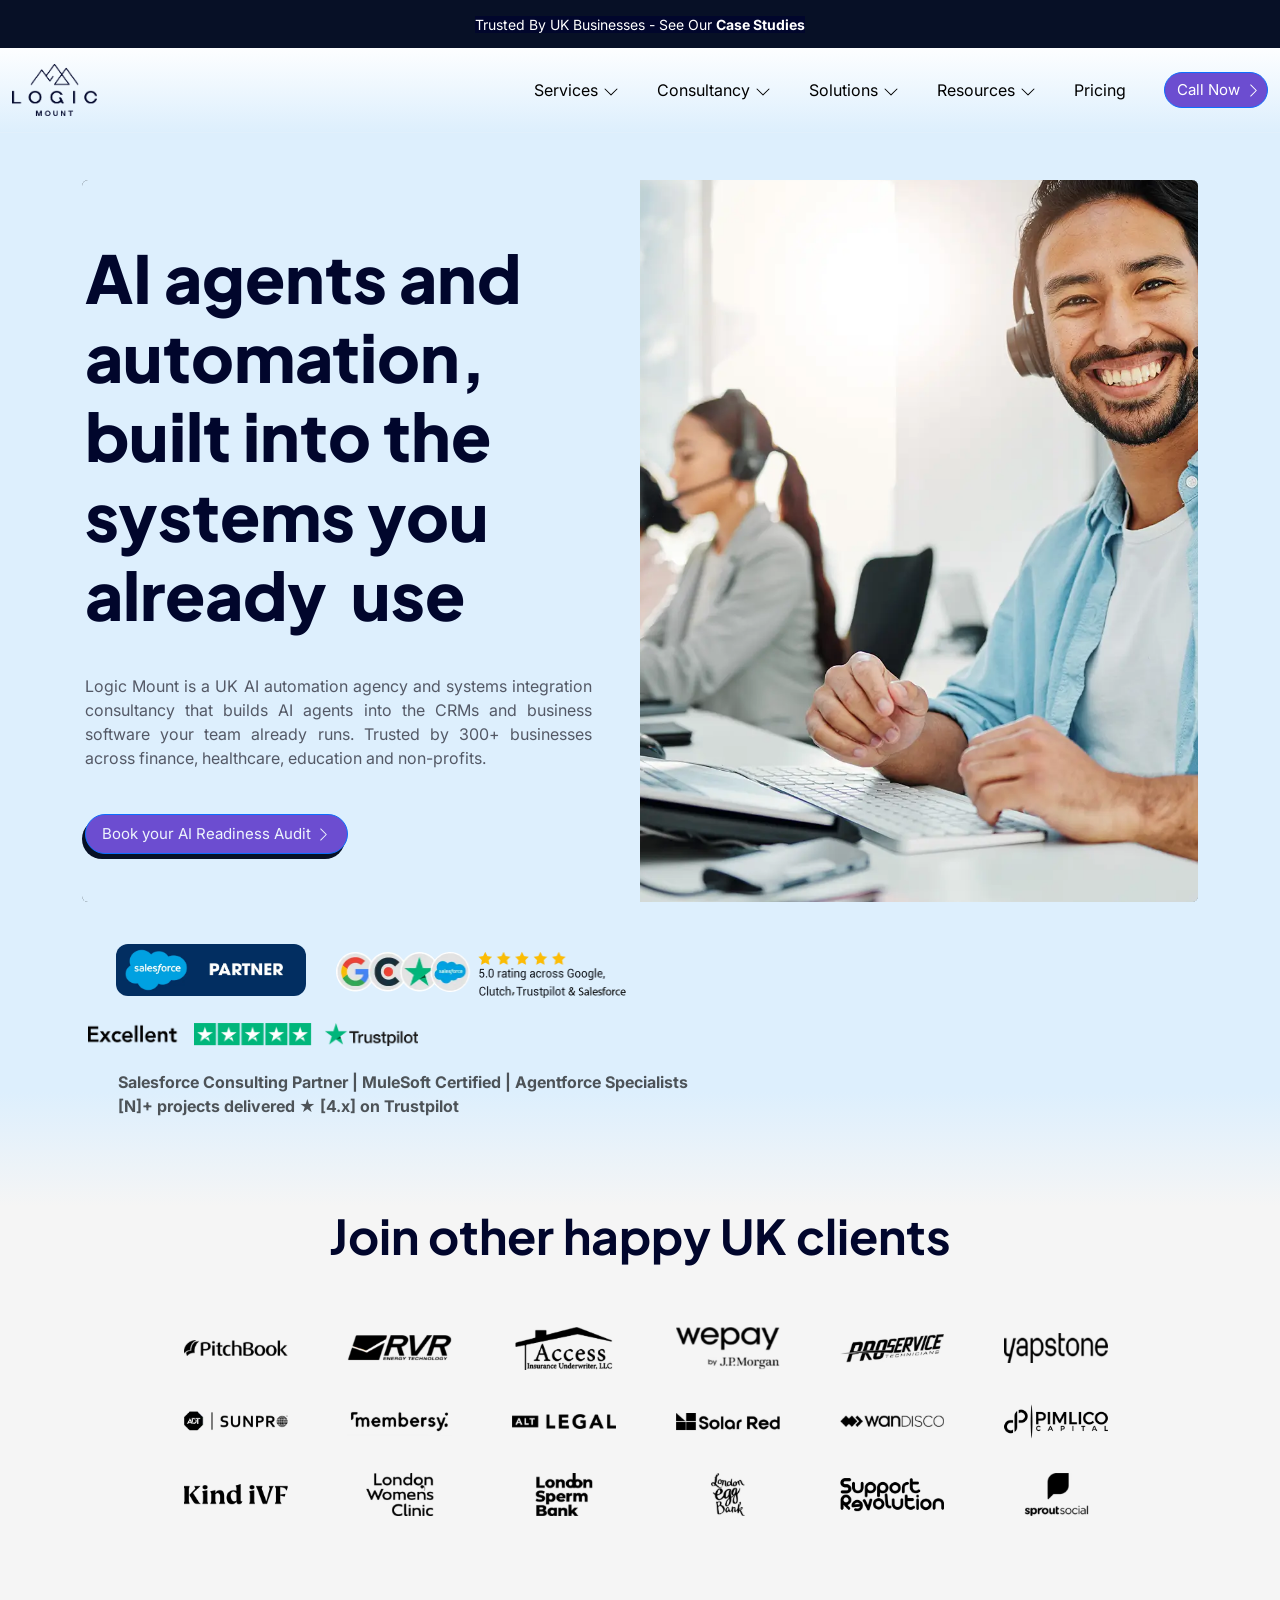
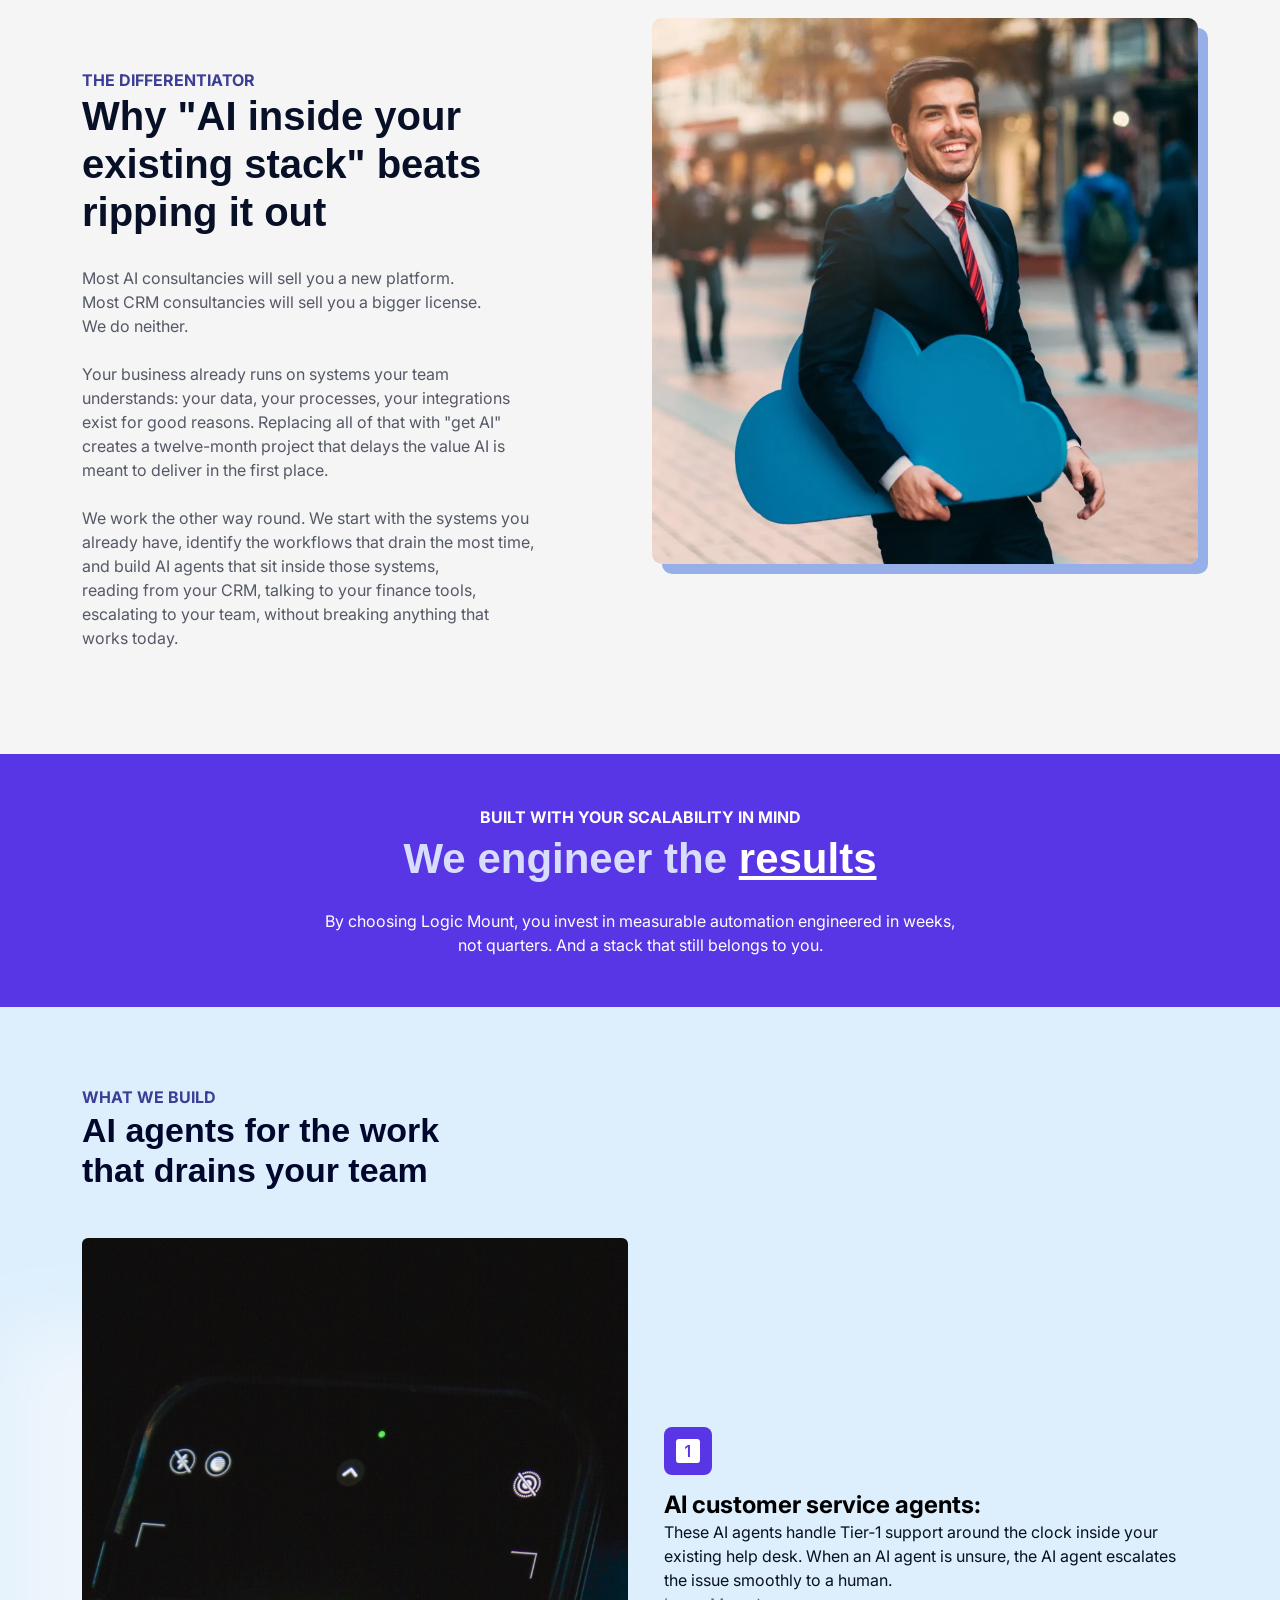
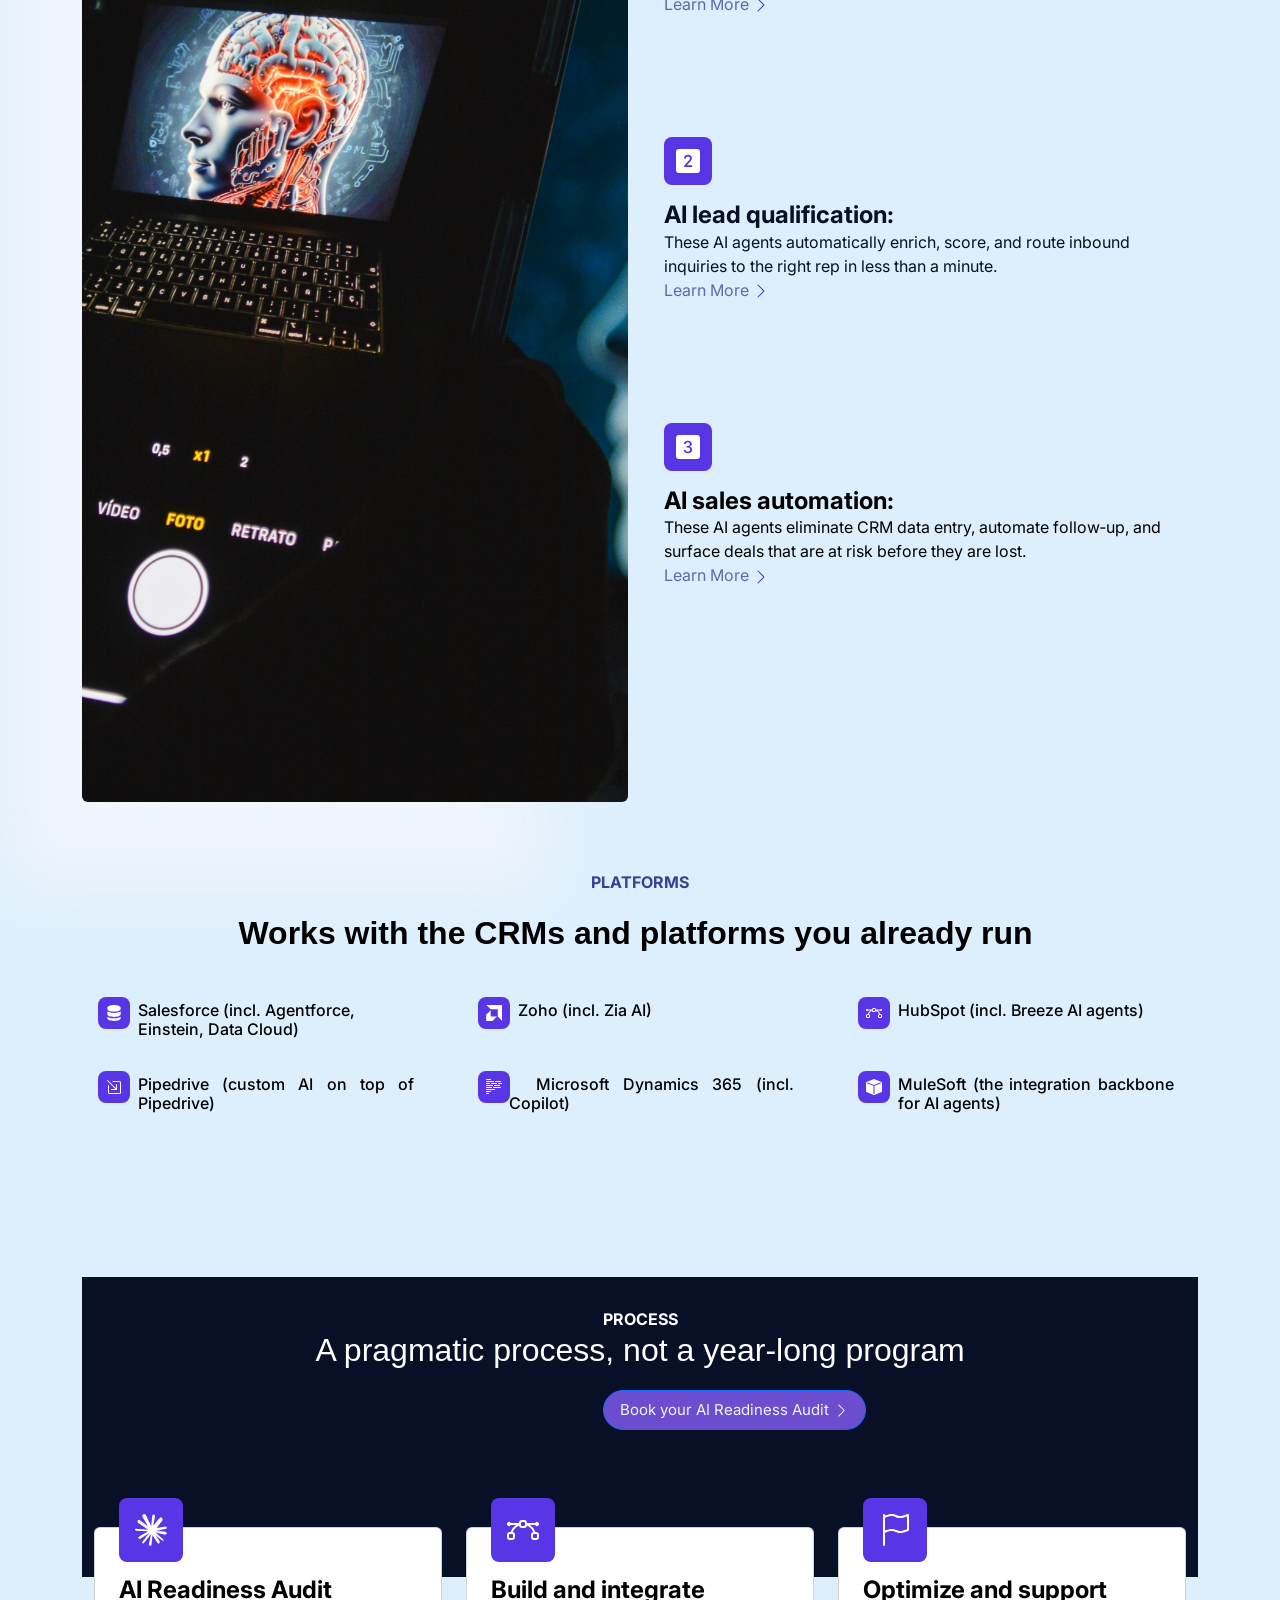
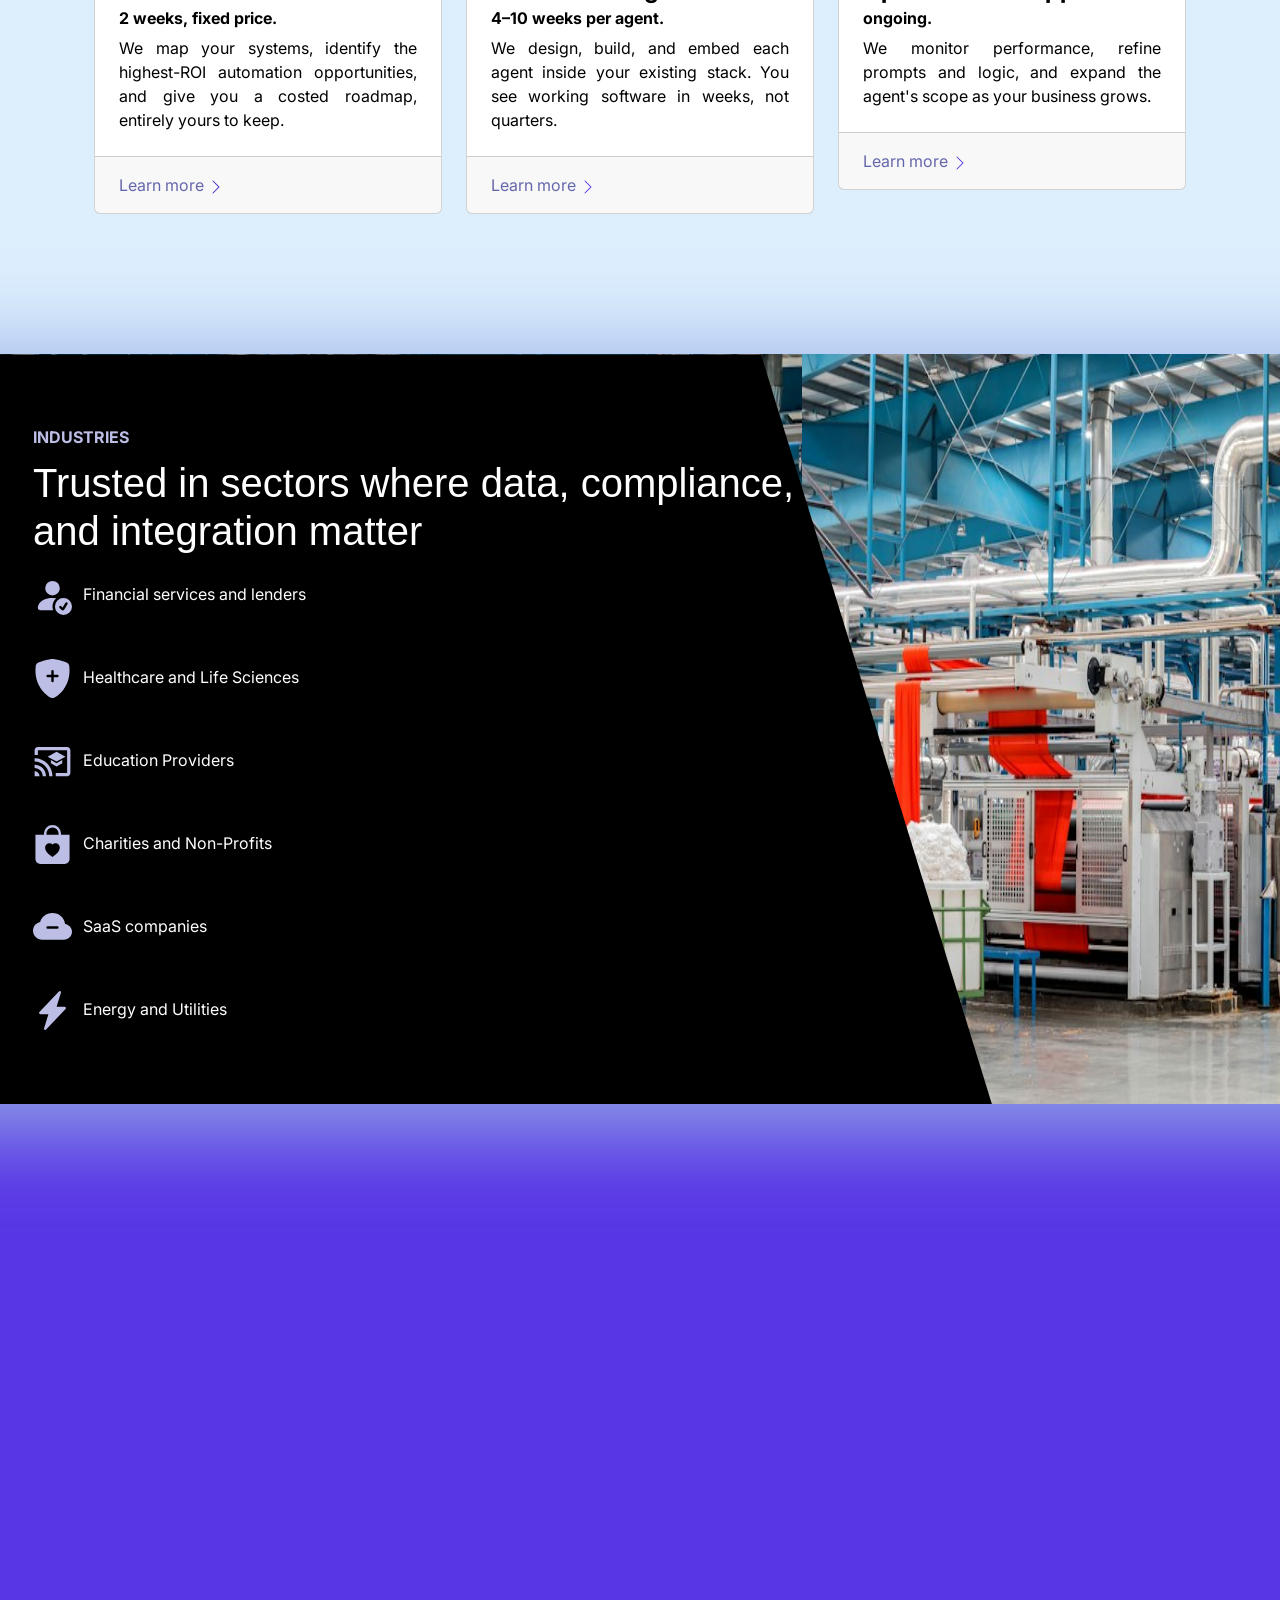
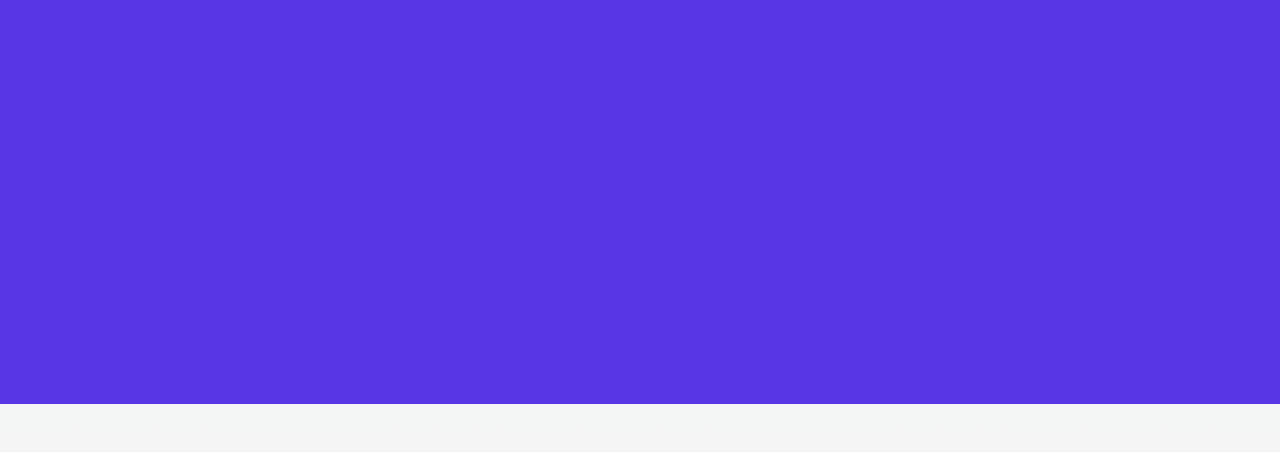
==== commit 8f2cd601: "Update index.html" ====
--- a/index.html
+++ b/index.html
@@ -31,7 +31,7 @@
   <path fill-rule="evenodd" d="M4.646 1.646a.5.5 0 0 1 .708 0l6 6a.5.5 0 0 1 0 .708l-6 6a.5.5 0 0 1-.708-.708L10.293 8 4.646 2.354a.5.5 0 0 1 0-.708"></path>
 </svg>&nbsp;</a></div></div></nav><section class="py-4 py-xl-5" style="background: linear-gradient(#ddeffd 82%, #f5f5f5), #f5f5f5;text-align: justify;box-shadow: 0px 0px var(--accent-purple-hover);"><div class="container"><div class="bg-dark border rounded border-0 border-dark overflow-hidden"><div class="row g-0"><div class="col-md-6"><div class="p-4 p-md-5" style="background: #ddeffd;width: auto;"><h1 class="mobile-heading" style="color: rgb(1,6,44);font-family: 'Plus Jakarta Sans', sans-serif;font-weight: bold;font-size: 66px;text-align: left;background: #ddeffd;margin-left: -45px;margin-top: 90px;"><strong><span style="background-color: rgba(221, 239, 253, 0);">AI agents and automation, built into the systems you already&nbsp; use</span></strong></h1><p class="mb-4 mobile-paragraph" style="margin-top: 40px;margin-left: -45px;font-family: Inter, sans-serif;color: rgb(84,89,102);">Logic Mount is a UK AI automation agency and systems integration consultancy that builds AI agents into the CRMs and business software your team already runs. Trusted by 300+ businesses across finance, healthcare, education and non-profits.</p><a class="btn btn-primary btn-lg me-2 mobile-button" role="button" href="#" style="font-size: 15px;background: rgb(108, 77, 208);border-radius: 30px;margin-top: 20px;font-family: Inter, sans-serif;color: var(--bg-light-blue);margin-left: -45px;box-shadow: -3px 5px var(--navy-dark);">Book your AI Readiness Audit<svg class="bi bi-chevron-right" xmlns="http://www.w3.org/2000/svg" width="1em" height="1em" fill="currentColor" viewBox="0 0 16 16" style="margin-left: 5px;margin-bottom: 1px;">
   <path fill-rule="evenodd" d="M4.646 1.646a.5.5 0 0 1 .708 0l6 6a.5.5 0 0 1 0 .708l-6 6a.5.5 0 0 1-.708-.708L10.293 8 4.646 2.354a.5.5 0 0 1 0-.708"></path>
-</svg></a><div style="text-align:center;"></div></div></div><div class="col-md-6 order-first order-md-last" style="min-height: 250px;border-color: #ddeffd;background: #ddeffd;"><img class="object-fit-cover w-100 h-100 mobile-image-hero" src="assets/img/heropic.webp" style="border-radius: 15px;margin-left: 0px;margin-top: 30px;border-top-left-radius: 15px;border-top-right-radius: 15px;border-bottom-right-radius: 15px;border-bottom-left-radius: 15px;"></div></div></div></div><img class="img-fluid mobile-image" width="1022" height="300" style="width: 190px;border-radius: 12px;height: 52px;margin-top: 40px;margin-left: 116px;" src="assets/img/excellent.webp"><img class="img-fluid mobile-image1" width="592" height="92" src="assets/img/brands.webp" style="width: 290px;margin-top: 50px;margin-left: 30px;"><div class="container"><img class="img-fluid mobile-image2" width="2840" height="198" src="assets/img/partner.avif" style="width: 330px;margin-top: 25px;margin-left: 6px;"></div><p class="mobile-paragraph-salesforceconsulting" style="font-size: 16px;font-family: Inter, sans-serif;color: #4d5358;font-weight: bold;margin-left: 118px;"><br>Salesforce Consulting Partner | MuleSoft Certified | Agentforce Specialists<br>[N]+ projects delivered ★ [4.x] on Trustpilot<br><br></p><div></div><h2 class="mobile-heading-joinotherclients" style="text-align: center;font-size: 48px;margin-top: -50px;font-family: 'Plus Jakarta Sans', sans-serif;background: linear-gradient(rgb(221, 239, 253) 0%, rgb(245, 245, 245) 24%, rgb(245, 245, 245));"><br><br><strong><span style="color: rgb(1, 6, 44);">Join other happy UK clients</span></strong><br><img class="img-fluid mobile-image-joinukclients" width="1592" height="410" src="assets/img/ukbusinesses.png" style="margin-top: 20px;width: 1100px;filter: contrast(100%) saturate(200%);"></h2><section style="background: rgb(245, 245, 245);padding-top: 130px;margin-top: -80px;"><div class="container"><div class="row" style="margin-top: 90px;"><div class="col-md-6" style="margin-top: 60px;"><p class="mobile-paragraph-thedifferentiator" style="font-family: Inter, sans-serif;margin-top: 70px;"><strong><span style="color: rgb(59, 62, 148);">THE DIFFERENTIATOR</span></strong></p><h2 class="mobile-heading-whyaiinside" style="text-align: left;padding-right: 70px;font-size: 40px;"><strong>Why "AI inside your existing stack" beats ripping it out</strong></h2><p class="mobile-paragraph-whyaiinside" style="color: rgb(84,89,102);margin-top: 30px;padding-right: 90px;text-align: left;">Most AI consultancies will sell you a new platform. <br>Most CRM consultancies will sell you a bigger license. <br>We do neither. <br><br>Your business already runs on systems your team understands: your data, your processes, your integrations exist for good reasons. Replacing all of that with "get AI" creates a twelve-month project that delays the value AI is meant to deliver in the first place. <br><br>We work the other way round. We start with the systems you already have, identify the workflows that drain the most time, and build AI agents that sit inside those systems, reading&nbsp;from your CRM, talking to your finance tools, escalating to your team, without breaking anything that works today.</p><p></p></div><div class="col-md-6"><img class="img-fluid mobile-image3-whyaiinside" width="1080" height="1080" src="assets/img/681e1f4e7eaca82c70901afc_Man%20In%20Suit%20Holding%20Salesforce%20Cloud%20in%20Blue-Photoroom.webp" style="border-radius: 10px;margin-top: 80px;box-shadow: 10px 10px rgb(151,175,232);"></div></div></div></section><p class="mobile-paragraph-builtwith" style="background: rgb(245, 245, 245);text-align: center;margin-top: 0px;padding-top: 155px;"><strong><span style="color: rgb(255, 255, 255);">BUILT WITH YOUR SCALABILITY IN MIND</span></strong></p><h2 class="mobile-paragraph-builtwith1" style="background: var(--accent-purple);padding-top: 30px;text-align: center;margin-top: -75px;font-size: 42px;"><br><strong><span style="color: rgb(217, 221, 252);">We engineer the </span><span style="text-decoration: underline; color: rgb(255, 255, 255); background-color: rgb(88, 53, 229);">results</span></strong><br><br></h2><p class="mobile-paragraph-builtwith2" style="text-align: center;background: var(--accent-purple);padding-top: 40px;margin-top: -90px;padding-bottom: 50px;font-size: 16px;"><br><span style="color: rgb(255, 255, 255);">By choosing Logic Mount, you invest in&nbsp;measurable automation engineered in weeks, </span><br><span style="color: rgb(255, 255, 255);">not quarters. And a stack that still belongs to you.</span></p><div class="container py-4 py-xl-5 ai-agents-container" style="margin-top: 0px;width: 4900px;"><p class="mobile-paragraph-whatwebuild" style="margin-top: 30px;"><strong><span style="color: rgb(59, 62, 148);">WHAT WE BUILD</span></strong></p><h2 class="desktop-heading-aiagentsthatdrain" style="margin-top: -30px;"><br><strong><span style="color: rgb(1, 6, 44);">AI agents for the work&nbsp;</span></strong><br><strong><span style="color: rgb(1, 6, 44);">that drains your team</span></strong><br><br></h2><div class="row row-cols-1 row-cols-md-2"><div class="col"><img class="object-fit-cover rounded w-100 h-100 mobile-image4" style="min-height: 200px;margin-top: 70px;width: 100px;min-width: 20px;box-shadow: -80px 90px 70px var(--bg-light-blue);" src="assets/img/aidin-geranrekab-bV_P23FXxhI-unsplash.jpg"></div><div class="col d-flex flex-column justify-content-center p-4" style="margin-top: 145px;"><div class="text-center text-md-start d-flex flex-column align-items-center align-items-md-start mb-5 ai-agent-card"><div class="bs-icon-md bs-icon-rounded bs-icon-primary d-flex flex-shrink-0 justify-content-center align-items-center mb-3 d-inline-block bs-icon" style="background: var(--accent-purple);margin-top: 40px;"><svg class="bi bi-1-square-fill" xmlns="http://www.w3.org/2000/svg" width="1em" height="1em" fill="currentColor" viewBox="0 0 16 16">
+</svg></a><div style="text-align:center;"></div></div></div><div class="col-md-6 order-first order-md-last" style="min-height: 250px;border-color: #ddeffd;background: #ddeffd;"><img class="object-fit-cover w-100 h-100 mobile-image-hero" src="assets/img/heropic.webp" style="border-radius: 15px;margin-left: 0px;margin-top: 30px;border-top-left-radius: 15px;border-top-right-radius: 15px;border-bottom-right-radius: 15px;border-bottom-left-radius: 15px;"></div></div></div></div><img class="img-fluid mobile-image" width="1022" height="300" style="width: 190px;border-radius: 12px;height: 52px;margin-top: 40px;margin-left: 116px;" src="assets/img/excellent.webp"><img class="img-fluid mobile-image1" width="592" height="92" src="assets/img/brands.webp" style="width: 290px;margin-top: 50px;margin-left: 30px;"><div class="container"><img class="img-fluid mobile-image2" width="2840" height="198" src="assets/img/partner.avif" style="width: 330px;margin-top: 25px;margin-left: 6px;"></div><p class="mobile-paragraph-salesforceconsulting" style="font-size: 16px;font-family: Inter, sans-serif;color: #4d5358;font-weight: bold;margin-left: 118px;"><br>Salesforce Consulting Partner | MuleSoft Certified | Agentforce Specialists<br>[N]+ projects delivered ★ [4.x] on Trustpilot<br><br></p><div></div><h2 class="mobile-heading-joinotherclients" style="text-align: center;font-size: 48px;margin-top: -50px;font-family: 'Plus Jakarta Sans', sans-serif;background: linear-gradient(rgb(221, 239, 253) 0%, rgb(245, 245, 245) 24%, rgb(245, 245, 245));"><br><br><strong><span style="color: rgb(1, 6, 44);">Join other happy UK clients</span></strong><br><img class="img-fluid mobile-image-joinukclients" width="1592" height="410" src="assets/img/ukbusinesses.png" style="margin-top: 20px;width: 1100px;filter: contrast(100%) saturate(200%);"></h2><section style="background: rgb(245, 245, 245);padding-top: 130px;margin-top: -80px;"><div class="container"><div class="row" style="margin-top: 90px;"><div class="col-md-6" style="margin-top: 60px;"><p class="mobile-paragraph-thedifferentiator" style="font-family: Inter, sans-serif;margin-top: 70px;"><strong><span style="color: rgb(59, 62, 148);">THE DIFFERENTIATOR</span></strong></p><h2 class="mobile-heading-whyaiinside" style="text-align: left;padding-right: 70px;font-size: 40px;"><strong>Why "AI inside your existing stack" beats ripping it out</strong></h2><p class="mobile-paragraph-whyaiinside" style="color: rgb(84,89,102);margin-top: 30px;padding-right: 90px;text-align: left;">Most AI consultancies will sell you a new platform. <br>Most CRM consultancies will sell you a bigger license. <br>We do neither. <br><br>Your business already runs on systems your team understands: your data, your processes, your integrations exist for good reasons. Replacing all of that with "get AI" creates a twelve-month project that delays the value AI is meant to deliver in the first place. <br><br>We work the other way round. We start with the systems you already have, identify the workflows that drain the most time, and build AI agents that sit inside those systems, reading&nbsp;from your CRM, talking to your finance tools, escalating to your team, without breaking anything that works today.</p><p></p></div><div class="col-md-6"><img class="img-fluid mobile-image3-whyaiinside" width="1080" height="1080" src="assets/img/681e1f4e7eaca82c70901afc_Man%20In%20Suit%20Holding%20Salesforce%20Cloud%20in%20Blue-Photoroom.webp" style="border-radius: 10px;margin-top: 80px;box-shadow: 10px 10px rgb(151,175,232);"></div></div></div></section><p class="mobile-paragraph-builtwith" style="background: rgb(245, 245, 245);text-align: center;margin-top: 0px;padding-top: 155px;"><strong><span style="color: rgb(255, 255, 255);">BUILT WITH YOUR SCALABILITY IN MIND</span></strong></p><h2 class="mobile-paragraph-builtwith1" style="background: var(--accent-purple);padding-top: 30px;text-align: center;margin-top: -75px;font-size: 42px;"><br><strong><span style="color: rgb(217, 221, 252);">We engineer the </span><span style="text-decoration: underline; color: rgb(255, 255, 255); background-color: rgb(88, 53, 229);">results</span></strong><br><br></h2><p class="mobile-paragraph-builtwith2" style="text-align: center;background: var(--accent-purple);padding-top: 40px;margin-top: -90px;padding-bottom: 50px;font-size: 16px;"><br><span style="color: rgb(255, 255, 255);">By choosing Logic Mount, you invest in&nbsp;measurable automation engineered in weeks, </span><br><span style="color: rgb(255, 255, 255);">not quarters. And a stack that still belongs to you.</span></p><div class="container py-4 py-xl-5 ai-agents-container" style="margin-top: 0px;width: 4900px;"><p class="mobile-paragraph-whatwebuild" style="margin-top: 30px;"><strong><span style="color: rgb(59, 62, 148);">WHAT WE BUILD</span></strong></p><h2 class="desktop-heading-aiagentsthatdrain" style="margin-top: -30px;"><br><strong><span style="color: rgb(1, 6, 44);">AI agents for the work&nbsp;</span></strong><br><strong><span style="color: rgb(1, 6, 44);">that drains your team</span></strong><br><br></h2><div class="row row-cols-1 row-cols-md-2"><div class="col"><img class="object-fit-cover rounded w-100 h-100 mobile-image4" style="min-height: 200px;margin-top: 70px;width: 100px;min-width: 20px;box-shadow: -80px 90px 70px var(--bg-light-blue);" src="assets/img/aidin-geranrekab-bV_P23FXxhI-unsplash.jpg"></div><div class="col d-flex flex-column justify-content-center p-4" style="margin-top: 195px;"><div class="text-center text-md-start d-flex flex-column align-items-center align-items-md-start mb-5 ai-agent-card"><div class="bs-icon-md bs-icon-rounded bs-icon-primary d-flex flex-shrink-0 justify-content-center align-items-center mb-3 d-inline-block bs-icon" style="background: var(--accent-purple);margin-top: 40px;"><svg class="bi bi-1-square-fill" xmlns="http://www.w3.org/2000/svg" width="1em" height="1em" fill="currentColor" viewBox="0 0 16 16">
   <path d="M2 0a2 2 0 0 0-2 2v12a2 2 0 0 0 2 2h12a2 2 0 0 0 2-2V2a2 2 0 0 0-2-2zm7.283 4.002V12H7.971V5.338h-.065L6.072 6.656V5.385l1.899-1.383z"></path>
 </svg></div><div class="ai-agent-content"><h4><strong><span style="color: rgb(0, 0, 0); background-color: rgba(228, 216, 216, 0);">AI customer service agents:</span></strong></h4><p>These AI agents handle Tier‑1 support around the clock inside your existing help desk. When an AI agent is unsure, the AI agent escalates the issue smoothly to a human.</p><a href="#"><span style="color: rgb(100, 103, 171);">Learn More&nbsp;</span><svg class="bi bi-chevron-right" xmlns="http://www.w3.org/2000/svg" width="1em" height="1em" fill="currentColor" viewBox="0 0 16 16" style="border-color: var(--accent-purple-hover);color: var(--accent-purple-hover);">
   <path fill-rule="evenodd" d="M4.646 1.646a.5.5 0 0 1 .708 0l6 6a.5.5 0 0 1 0 .708l-6 6a.5.5 0 0 1-.708-.708L10.293 8 4.646 2.354a.5.5 0 0 1 0-.708"></path>
--- a/assets/css/styles.min.css
+++ b/assets/css/styles.min.css
@@ -1 +1 @@
-.divider-style{margin-top:70px;position:relative;margin-right:40px;margin-left:40px}.divider-style span{background:#fff;padding:0 20px;position:relative;z-index:5}.divider-style:before{content:"";display:block;border-top:1px solid #000;width:100%;height:1px;position:absolute;top:50%;z-index:1}a,h1,h2,h3,h4,h5,h6,p{margin:0;text-decoration:none}.section-Header{position:relative;width:100%;height:750px;overflow:hidden;padding:0}.Carte-Gauche{position:absolute;width:61%;height:100%;clip-path:polygon(0 0,79% 0,100% 100%,0% 100%);background-color:#000;display:flex;align-items:center;justify-content:center}.Content-Texte-Carte{padding:1.6rem;width:75%;left:-2%;position:relative;z-index:1}.Titre-1-A-Left{padding-bottom:21px;font-family:Parisienne,sans-serif;color:#e09b11;font-weight:500}.Titre-1-A-Left::after{content:"";position:absolute;height:4px;background-color:#953981;width:91%;top:77px;left:25px}.Article-1-A-Left{padding-bottom:21px;color:#fff;text-align:justify;line-height:1.9;margin-bottom:21px}.Bouton-1-A-Left{color:#e09b11;font-family:Dosis,sans-serif;font-size:17px;font-weight:800;padding:8px 12px;border:1px solid #c28f29;cursor:pointer}.Bouton-1-A-Left:hover{border:1px solid #916a1d;transition:1s cubic-bezier(.11, .76, .14, .53);background-color:#916a1d;color:#fff}.Carte-Droite{position:absolute;width:90%;height:100%;background-color:#333;z-index:-1;left:47%}.Carte-Droite img{height:100%;object-fit:cover}.Strong{color:#ffc85a}@media (max-width:768px),(max-width:300px){.section-Header{position:relative}.Carte-Gauche{clip-path:polygon(0 0,100% 0,100% 100%,0% 100%);position:absolute;width:100%;left:0;height:66%}.Carte-Droite{position:relative;top:486px;width:100%;left:0;height:50%}.Carte-Droite img{width:100%}.Titre-1-A-Left{margin-bottom:5px}.Article-1-A-Left{line-height:1.2;margin-bottom:0;font-size:15px}.Content-Texte-Carte{padding:7px}.Titre-1-A-Left::after{content:"";top:50px;left:10px}}.bs-icon.bs-icon-rounded{margin-top:0!important;align-items:center;border-radius:.5rem}.bs-icon{--bs-icon-size:.75rem;display:flex;flex-shrink:0;justify-content:center;align-items:center;font-size:var(--bs-icon-size);width:calc(var(--bs-icon-size) * 2);height:calc(var(--bs-icon-size) * 2);color:var(--bs-primary)}.bs-icon-xs{--bs-icon-size:1rem;width:calc(var(--bs-icon-size) * 1.5);height:calc(var(--bs-icon-size) * 1.5)}.bs-icon-sm{--bs-icon-size:1rem}.bs-icon-md{--bs-icon-size:1.5rem}.bs-icon-lg{--bs-icon-size:2rem}.bs-icon-xl{--bs-icon-size:2.5rem}.bs-icon.bs-icon-primary{color:var(--bs-white);background:var(--bs-primary)}.bs-icon.bs-icon-primary-light{color:var(--bs-primary);background:rgba(var(--bs-primary-rgb),.2)}.bs-icon.bs-icon-semi-white{color:var(--bs-primary);background:rgba(255,255,255,.5)}.bs-icon.bs-icon-circle{border-radius:50%}.hero-heading,h1,h2,h3{font-family:'Roobert TRIAL',Roobert,sans-serif}:root{--bg-light-blue:#eef5fc;--navy-dark:#071026;--accent-purple:#5835e5;--accent-purple-hover:#4625cc}body{font-family:Inter,sans-serif;background-color:var(--bg-light-blue);color:var(--navy-dark)}a,a:focus,a:hover,h1,h2,h3,h4,h5,h6{color:inherit}.text-custom-cyan{color:var(--bs-cyan)!important}.row{margin-top:-80px!important}@media (max-width:767px){.mobile-paragraph-builtwith{margin-top:-80px!important;font-size:13px!important}.mobile-paragraph-builtwith2{margin-top:-82px!important;font-size:13px!important}.mobile-paragraph-builtwith1{margin-top:-70px!important;font-size:31px!important}}@media (min-width:992px){.desktop-heading-aiagentsthatdrain{display:block;font-size:34px!important;line-height:1.2!important;text-align:left!important;margin:-40px 0 16px -20px!important;padding:0 20px!important;width:100%;max-width:100%;box-sizing:border-box;overflow-wrap:break-word;word-break:normal}}body,html{width:100%;max-width:100%;margin:0;padding:0;overflow-x:clip}img{max-width:100%;height:auto}.d-flex>*,.row>*{min-width:0}@media (max-width:767.98px){.mobile-heading,.mobile-heading-weengineer{display:block;font-size:24px!important;line-height:1.2!important;text-align:center!important;margin:0 0 16px!important;padding:0!important;width:100%;max-width:100%;box-sizing:border-box;overflow-wrap:break-word;word-break:normal}.mobile-heading-joinotherclients{display:block;font-size:24px!important;line-height:1.2!important;text-align:center!important;margin:0 0 16px!important;padding:0 20px!important;width:100%;max-width:100%;box-sizing:border-box;overflow-wrap:break-word;word-break:normal}.mobile-heading-whyaiinside{display:block;font-size:24px!important;line-height:1.2!important;text-align:left!important;margin:-10px 0 16px -20px!important;padding:0 20px!important;width:100%;max-width:100%;box-sizing:border-box;overflow-wrap:break-word;word-break:normal}.mobile-heading-aiagentsthatdrain{display:block;font-size:24px!important;line-height:1.2!important;text-align:left!important;margin:-40px 0 16px -20px!important;padding:0 20px!important;width:100%;max-width:100%;box-sizing:border-box;overflow-wrap:break-word;word-break:normal}.mobile-subheading{display:block;font-size:22px!important;line-height:1.3!important;text-align:left!important;margin:0 0 12px 20px!important;padding:0!important;width:calc(100% - 20px);max-width:calc(100% - 20px);box-sizing:border-box;overflow-wrap:break-word}.mobile-paragraph,.mobile-paragraph-whyaiinside{display:block;font-size:13px!important;line-height:1.65!important;text-align:justify!important;margin:0 0 16px 2px!important;padding:0!important;width:100%;max-width:100%;box-sizing:border-box;overflow-wrap:break-word}.mobile-paragraph-whatwebuild{display:block;font-size:13px!important;line-height:1.65!important;text-align:justify!important;margin:15px 0 16px 2px!important;padding:0!important;width:100%;max-width:100%;box-sizing:border-box;overflow-wrap:break-word}.ai-agent1{display:block;font-size:13px!important;line-height:1.65!important;text-align:justify!important;margin:0 0 16px 2px!important;padding:0 9px 0 3px!important;width:100%;max-width:100%;box-sizing:border-box;overflow-wrap:break-word}.mobile-paragraph-salesforceconsulting{display:block;font-size:13px!important;line-height:1.65!important;text-align:left!important;margin:-20px 0 16px 18px!important;padding:0!important;width:100%;max-width:100%;box-sizing:border-box;overflow-wrap:break-word}.mobile-paragraph-thedifferentiator{display:block;font-size:13px!important;line-height:1.65!important;text-align:left!important;margin:-20px 0 16px!important;padding:0!important;width:100%;max-width:100%;box-sizing:border-box;overflow-wrap:break-word}.mobile-button{display:inline-block;font-size:12px!important;line-height:1.4!important;text-align:center!important;margin:8px 8px 8px 30px!important;padding:10px 18px!important;max-width:100%;box-sizing:border-box;white-space:normal;overflow-wrap:break-word}.mobile-image{display:block;width:0%;max-width:50%;height:auto;margin:0 auto 16px!important;padding:0!important;box-sizing:border-box;object-fit:fill;border-radius:11px!important}.mobile-image-hero{display:block;width:0%;max-width:350%;height:fit-content;margin:50px auto 0!important;padding:0 0 33px!important;box-sizing:border-box;border-radius:13px!important}.mobile-image-joinukclients{display:block;width:0%;max-width:154%;height:auto;margin:0 auto 16px -52px!important;padding:0 0 40px!important;box-sizing:border-box;object-fit:fill;border-radius:11px!important}.mobile-image1{display:block;width:100%;max-width:70%;height:auto;margin:30px auto 16px!important;padding:0!important;box-sizing:border-box;object-fit:fill;border-radius:0!important}.mobile-image2{display:block;width:100%;max-width:84%;height:auto;margin:10px auto 16px!important;padding:0!important;box-sizing:border-box;object-fit:fill;border-radius:0!important}.mobile-image3-whyaiinside{display:block;width:100%;max-width:214%;height:auto;margin:16px 0 16px -5px!important;padding:0!important;box-sizing:border-box;object-fit:fill;border-radius:10px!important}.mobile-logo{display:block;width:50px;max-width:20%;height:auto;margin:-8px 0 8px 10px!important;padding:0!important;object-fit:contain;box-sizing:border-box}.mobile-image4{display:block!important;width:100%!important;max-width:330.7%!important;height:0!important;min-height:00px!important;object-fit:cover!important;object-position:center!important;margin:80px 0 -1px -2px!important;padding:0!important}.ai-agent-card{display:block!important;box-sizing:border-box!important;text-align:center!important}.ai-agent-para{display:block!important;width:100%!important;max-width:100%!important;min-width:0!important;height:auto!important;font-size:14px!important;line-height:1.6!important;text-align:left!important;white-space:normal!important;overflow-wrap:anywhere!important;word-break:normal!important;margin:10px 0 15px!important;padding:0 5px!important;box-sizing:border-box!important}.ai-agent-content{white-space:normal!important;box-sizing:border-box!important;display:block!important;width:100%!important;max-width:100%!important;min-width:0!important;height:auto!important;overflow:visible!important;box-sizing:border-box!important}.ai-agent-content .ai-agent-para{display:block!important;width:100%!important;max-width:100%!important;white-space:normal!important;overflow-wrap:break-word!important;font-size:13px!important;line-height:1.6!important}.ai-agent-content .ai-agent1-para{display:block!important;width:100%!important;max-width:100%!important;min-width:0!important;height:auto!important;white-space:normal!important;overflow-wrap:anywhere!important;word-break:normal!important;font-size:14px!important;line-height:1.6!important;text-align:left!important;margin:10px 0 15px!important;padding:0 5px!important;box-sizing:border-box!important}.ai-agents-container{width:100%!important;max-width:100%!important;min-width:0!important;height:auto!important;margin-left:auto!important;margin-right:auto!important;padding-left:15px!important;padding-right:15px!important;box-sizing:border-box!important}.ai-agents-container .row{width:100%!important;max-width:100%!important;margin-left:0!important;margin-right:0!important}.ai-agents-container .col{min-width:0!important;max-width:100%!important}.ai-agent-card>.bs-icon{width:40px!important;height:40px!important;min-width:30px!important;min-height:30px!important;margin:-110px auto 20px!important;padding:0!important;display:flex!important;align-items:center!important;justify-content:center!important;align-self:center!important}.ai-agent-card>.bs-icon svg{width:97px!important;height:28px!important}.ai-agent-card{width:100%!important;max-width:100%!important;height:auto!important;min-height:0!important;margin:0 0 30px!important;padding:10px!important;box-sizing:border-box!important;align-items:center!important}.ai-agent-card h4{font-size:24px!important;font-weight:600!important;line-height:1.3!important;text-align:center!important;margin:10px 0 12px!important;padding:0 5px!important;width:100%!important;max-width:100%!important;box-sizing:border-box!important}.ai-agent-card p{font-size:13px!important;font-weight:400!important;line-height:1.6!important;text-align:center!important;margin:0 0 15px!important;padding:0 5px!important;width:100%!important;max-width:100%!important;min-width:0!important;height:auto!important;white-space:normal!important;overflow-wrap:break-word!important;box-sizing:border-box!important}.ai-agent-card a{font-size:13px!important;line-height:1.5!important;margin:5px 0 10px!important;padding:0!important}.mobile-platform-item{display:flex!important;flex-direction:row!important;align-items:center!important;justify-content:flex-start!important;width:100%!important;min-width:0!important;height:auto!important;min-height:0!important;gap:12px!important;margin:0!important;padding:5px 10px!important;box-sizing:border-box!important}.mobile-platform-item .bs-icon{width:35px!important;height:35px!important;min-width:35px!important;min-height:35px!important;flex-shrink:0!important;margin:0!important;padding:5px!important}.mobile-platform-item h5,.mobile-platform-item p,.mobile-platform-item span{font-size:13px!important;line-height:1.5!important;text-align:left!important;text-align-last:left!important;word-spacing:normal!important;letter-spacing:normal!important;white-space:normal!important;overflow-wrap:break-word!important;min-width:0!important;margin:0!important;padding:0!important}.mobile-platform-heading{font-size:24px!important;line-height:1.3!important;text-align:center!important;margin:4px 0 15px!important;padding:0 10px!important}}.ai-agent-card{margin-bottom:121px!important}.mobile-platform-label{margin-top:-90px!important}
+.divider-style{margin-top:70px;position:relative;margin-right:40px;margin-left:40px}.divider-style span{background:#fff;padding:0 20px;position:relative;z-index:5}.divider-style:before{content:"";display:block;border-top:1px solid #000;width:100%;height:1px;position:absolute;top:50%;z-index:1}a,h1,h2,h3,h4,h5,h6,p{margin:0;text-decoration:none}.section-Header{position:relative;width:100%;height:750px;overflow:hidden;padding:0}.Carte-Gauche{position:absolute;width:61%;height:100%;clip-path:polygon(0 0,79% 0,100% 100%,0% 100%);background-color:#000;display:flex;align-items:center;justify-content:center}.Content-Texte-Carte{padding:1.6rem;width:75%;left:-2%;position:relative;z-index:1}.Titre-1-A-Left{padding-bottom:21px;font-family:Parisienne,sans-serif;color:#e09b11;font-weight:500}.Titre-1-A-Left::after{content:"";position:absolute;height:4px;background-color:#953981;width:91%;top:77px;left:25px}.Article-1-A-Left{padding-bottom:21px;color:#fff;text-align:justify;line-height:1.9;margin-bottom:21px}.Bouton-1-A-Left{color:#e09b11;font-family:Dosis,sans-serif;font-size:17px;font-weight:800;padding:8px 12px;border:1px solid #c28f29;cursor:pointer}.Bouton-1-A-Left:hover{border:1px solid #916a1d;transition:1s cubic-bezier(.11, .76, .14, .53);background-color:#916a1d;color:#fff}.Carte-Droite{position:absolute;width:90%;height:100%;background-color:#333;z-index:-1;left:47%}.Carte-Droite img{height:100%;object-fit:cover}.Strong{color:#ffc85a}@media (max-width:768px),(max-width:300px){.section-Header{position:relative}.Carte-Gauche{clip-path:polygon(0 0,100% 0,100% 100%,0% 100%);position:absolute;width:100%;left:0;height:66%}.Carte-Droite{position:relative;top:486px;width:100%;left:0;height:50%}.Carte-Droite img{width:100%}.Titre-1-A-Left{margin-bottom:5px}.Article-1-A-Left{line-height:1.2;margin-bottom:0;font-size:15px}.Content-Texte-Carte{padding:7px}.Titre-1-A-Left::after{content:"";top:50px;left:10px}}.bs-icon.bs-icon-rounded{align-items:center;border-radius:.5rem}.bs-icon{--bs-icon-size:.75rem;display:flex;flex-shrink:0;justify-content:center;align-items:center;font-size:var(--bs-icon-size);width:calc(var(--bs-icon-size) * 2);height:calc(var(--bs-icon-size) * 2);color:var(--bs-primary)}.bs-icon-xs{--bs-icon-size:1rem;width:calc(var(--bs-icon-size) * 1.5);height:calc(var(--bs-icon-size) * 1.5)}.bs-icon-sm{--bs-icon-size:1rem}.bs-icon-md{--bs-icon-size:1.5rem}.bs-icon-lg{--bs-icon-size:2rem}.bs-icon-xl{--bs-icon-size:2.5rem}.bs-icon.bs-icon-primary{color:var(--bs-white);background:var(--bs-primary)}.bs-icon.bs-icon-primary-light{color:var(--bs-primary);background:rgba(var(--bs-primary-rgb),.2)}.bs-icon.bs-icon-semi-white{color:var(--bs-primary);background:rgba(255,255,255,.5)}.bs-icon.bs-icon-circle{border-radius:50%}.hero-heading,h1,h2,h3{font-family:'Roobert TRIAL',Roobert,sans-serif}:root{--bg-light-blue:#eef5fc;--navy-dark:#071026;--accent-purple:#5835e5;--accent-purple-hover:#4625cc}body{font-family:Inter,sans-serif;background-color:var(--bg-light-blue);color:var(--navy-dark)}a,a:focus,a:hover,h1,h2,h3,h4,h5,h6{color:inherit}.text-custom-cyan{color:var(--bs-cyan)!important}.row{margin-top:-80px!important}@media (max-width:767px){.mobile-paragraph-builtwith{margin-top:-80px!important;font-size:13px!important}.mobile-paragraph-builtwith2{margin-top:-82px!important;font-size:13px!important}.mobile-paragraph-builtwith1{margin-top:-70px!important;font-size:31px!important}}@media (min-width:992px){.desktop-heading-aiagentsthatdrain{display:block;font-size:34px!important;line-height:1.2!important;text-align:left!important;margin:-40px 0 16px -20px!important;padding:0 20px!important;width:100%;max-width:100%;box-sizing:border-box;overflow-wrap:break-word;word-break:normal}}body,html{width:100%;max-width:100%;margin:0;padding:0;overflow-x:clip}img{max-width:100%;height:auto}.d-flex>*,.row>*{min-width:0}@media (max-width:767.98px){.mobile-heading,.mobile-heading-weengineer{display:block;font-size:24px!important;line-height:1.2!important;text-align:center!important;margin:0 0 16px!important;padding:0!important;width:100%;max-width:100%;box-sizing:border-box;overflow-wrap:break-word;word-break:normal}.mobile-heading-joinotherclients{display:block;font-size:24px!important;line-height:1.2!important;text-align:center!important;margin:0 0 16px!important;padding:0 20px!important;width:100%;max-width:100%;box-sizing:border-box;overflow-wrap:break-word;word-break:normal}.mobile-heading-whyaiinside{display:block;font-size:24px!important;line-height:1.2!important;text-align:left!important;margin:-10px 0 16px -20px!important;padding:0 20px!important;width:100%;max-width:100%;box-sizing:border-box;overflow-wrap:break-word;word-break:normal}.mobile-heading-aiagentsthatdrain{display:block;font-size:24px!important;line-height:1.2!important;text-align:left!important;margin:-40px 0 16px -20px!important;padding:0 20px!important;width:100%;max-width:100%;box-sizing:border-box;overflow-wrap:break-word;word-break:normal}.mobile-subheading{display:block;font-size:22px!important;line-height:1.3!important;text-align:left!important;margin:0 0 12px 20px!important;padding:0!important;width:calc(100% - 20px);max-width:calc(100% - 20px);box-sizing:border-box;overflow-wrap:break-word}.mobile-paragraph,.mobile-paragraph-whyaiinside{display:block;font-size:13px!important;line-height:1.65!important;text-align:justify!important;margin:0 0 16px 2px!important;padding:0!important;width:100%;max-width:100%;box-sizing:border-box;overflow-wrap:break-word}.mobile-paragraph-whatwebuild{display:block;font-size:13px!important;line-height:1.65!important;text-align:justify!important;margin:15px 0 16px 2px!important;padding:0!important;width:100%;max-width:100%;box-sizing:border-box;overflow-wrap:break-word}.ai-agent1{display:block;font-size:13px!important;line-height:1.65!important;text-align:justify!important;margin:0 0 16px 2px!important;padding:0 9px 0 3px!important;width:100%;max-width:100%;box-sizing:border-box;overflow-wrap:break-word}.mobile-paragraph-salesforceconsulting{display:block;font-size:13px!important;line-height:1.65!important;text-align:left!important;margin:-20px 0 16px 18px!important;padding:0!important;width:100%;max-width:100%;box-sizing:border-box;overflow-wrap:break-word}.mobile-paragraph-thedifferentiator{display:block;font-size:13px!important;line-height:1.65!important;text-align:left!important;margin:-20px 0 16px!important;padding:0!important;width:100%;max-width:100%;box-sizing:border-box;overflow-wrap:break-word}.mobile-button{display:inline-block;font-size:12px!important;line-height:1.4!important;text-align:center!important;margin:8px 8px 8px 30px!important;padding:10px 18px!important;max-width:100%;box-sizing:border-box;white-space:normal;overflow-wrap:break-word}.mobile-image{display:block;width:0%;max-width:50%;height:auto;margin:0 auto 16px!important;padding:0!important;box-sizing:border-box;object-fit:fill;border-radius:11px!important}.mobile-image-hero{display:block;width:0%;max-width:350%;height:fit-content;margin:50px auto 0!important;padding:0 0 33px!important;box-sizing:border-box;border-radius:13px!important}.mobile-image-joinukclients{display:block;width:0%;max-width:154%;height:auto;margin:0 auto 16px -52px!important;padding:0 0 40px!important;box-sizing:border-box;object-fit:fill;border-radius:11px!important}.mobile-image1{display:block;width:100%;max-width:70%;height:auto;margin:30px auto 16px!important;padding:0!important;box-sizing:border-box;object-fit:fill;border-radius:0!important}.mobile-image2{display:block;width:100%;max-width:84%;height:auto;margin:10px auto 16px!important;padding:0!important;box-sizing:border-box;object-fit:fill;border-radius:0!important}.mobile-image3-whyaiinside{display:block;width:100%;max-width:214%;height:auto;margin:16px 0 16px -5px!important;padding:0!important;box-sizing:border-box;object-fit:fill;border-radius:10px!important}.mobile-logo{display:block;width:50px;max-width:20%;height:auto;margin:-8px 0 8px 10px!important;padding:0!important;object-fit:contain;box-sizing:border-box}.mobile-image4{display:block!important;width:100%!important;max-width:330.7%!important;height:0!important;min-height:00px!important;object-fit:cover!important;object-position:center!important;margin:80px 0 -1px -2px!important;padding:0!important}.ai-agent-card{display:block!important;box-sizing:border-box!important;text-align:center!important}.ai-agent-para{display:block!important;width:100%!important;max-width:100%!important;min-width:0!important;height:auto!important;font-size:14px!important;line-height:1.6!important;text-align:left!important;white-space:normal!important;overflow-wrap:anywhere!important;word-break:normal!important;margin:10px 0 15px!important;padding:0 5px!important;box-sizing:border-box!important}.ai-agent-content{white-space:normal!important;box-sizing:border-box!important;display:block!important;width:100%!important;max-width:100%!important;min-width:0!important;height:auto!important;overflow:visible!important;box-sizing:border-box!important}.ai-agent-content .ai-agent-para{display:block!important;width:100%!important;max-width:100%!important;white-space:normal!important;overflow-wrap:break-word!important;font-size:13px!important;line-height:1.6!important}.ai-agent-content .ai-agent1-para{display:block!important;width:100%!important;max-width:100%!important;min-width:0!important;height:auto!important;white-space:normal!important;overflow-wrap:anywhere!important;word-break:normal!important;font-size:14px!important;line-height:1.6!important;text-align:left!important;margin:10px 0 15px!important;padding:0 5px!important;box-sizing:border-box!important}.ai-agents-container{width:100%!important;max-width:100%!important;min-width:0!important;height:auto!important;margin-left:auto!important;margin-right:auto!important;padding-left:15px!important;padding-right:15px!important;box-sizing:border-box!important}.ai-agents-container .row{width:100%!important;max-width:100%!important;margin-left:0!important;margin-right:0!important}.ai-agents-container .col{min-width:0!important;max-width:100%!important}.ai-agent-card>.bs-icon{width:40px!important;height:40px!important;min-width:30px!important;min-height:30px!important;margin:-110px auto 20px!important;padding:0!important;display:flex!important;align-items:center!important;justify-content:center!important;align-self:center!important}.ai-agent-card>.bs-icon svg{width:97px!important;height:28px!important}.ai-agent-card{width:100%!important;max-width:100%!important;height:auto!important;min-height:0!important;margin:0 0 30px!important;padding:10px!important;box-sizing:border-box!important;align-items:center!important}.ai-agent-card h4{font-size:24px!important;font-weight:600!important;line-height:1.3!important;text-align:center!important;margin:10px 0 12px!important;padding:0 5px!important;width:100%!important;max-width:100%!important;box-sizing:border-box!important}.ai-agent-card p{font-size:13px!important;font-weight:400!important;line-height:1.6!important;text-align:center!important;margin:0 0 15px!important;padding:0 5px!important;width:100%!important;max-width:100%!important;min-width:0!important;height:auto!important;white-space:normal!important;overflow-wrap:break-word!important;box-sizing:border-box!important}.ai-agent-card a{font-size:13px!important;line-height:1.5!important;margin:5px 0 10px!important;padding:0!important}.mobile-platform-item{display:flex!important;flex-direction:row!important;align-items:center!important;justify-content:flex-start!important;width:100%!important;min-width:0!important;height:auto!important;min-height:0!important;gap:12px!important;margin:0!important;padding:5px 10px!important;box-sizing:border-box!important}.mobile-platform-item .bs-icon{width:35px!important;height:35px!important;min-width:35px!important;min-height:35px!important;flex-shrink:0!important;margin:0!important;padding:5px!important}.mobile-platform-item h5,.mobile-platform-item p,.mobile-platform-item span{font-size:13px!important;line-height:1.5!important;text-align:left!important;text-align-last:left!important;word-spacing:normal!important;letter-spacing:normal!important;white-space:normal!important;overflow-wrap:break-word!important;min-width:0!important;margin:0!important;padding:0!important}.mobile-platform-heading{font-size:24px!important;line-height:1.3!important;text-align:center!important;margin:4px 0 15px!important;padding:0 10px!important}}.ai-agent-card{margin-bottom:121px!important}.mobile-platform-label{margin-top:90px!important}
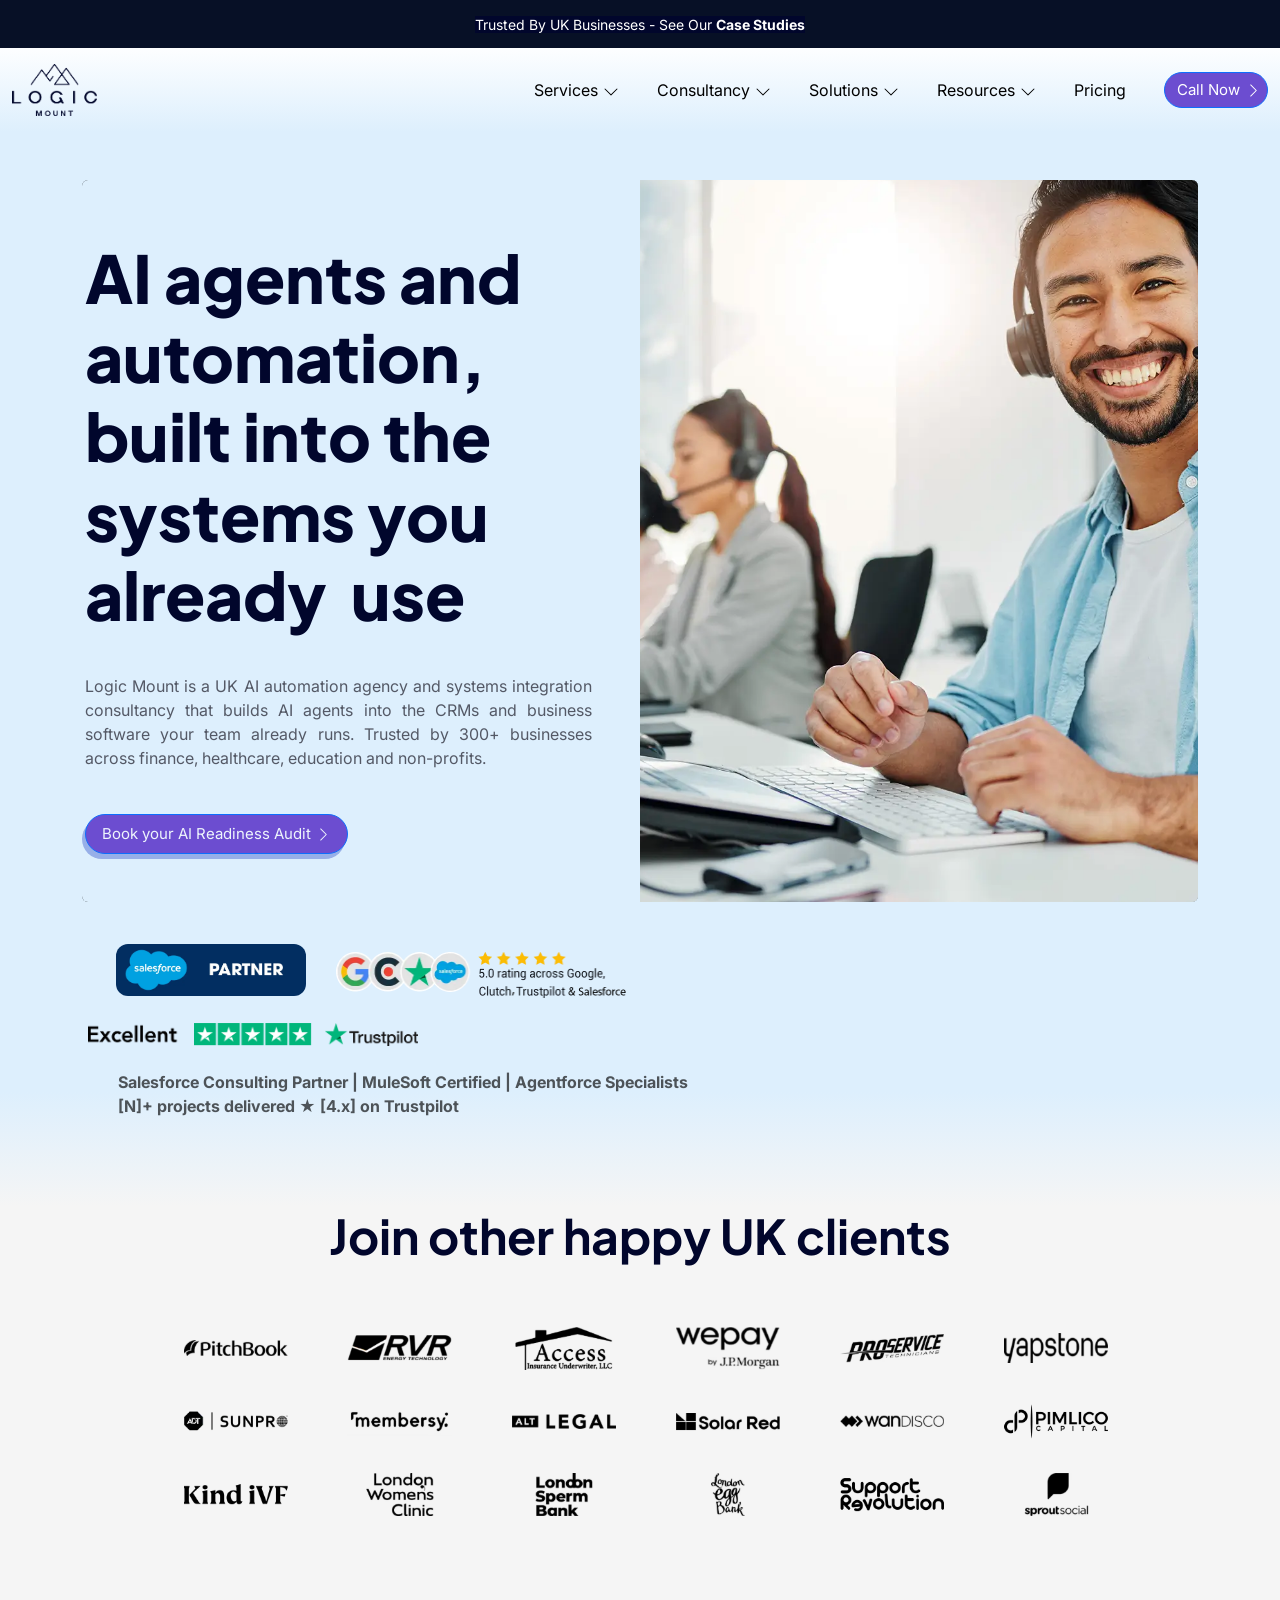
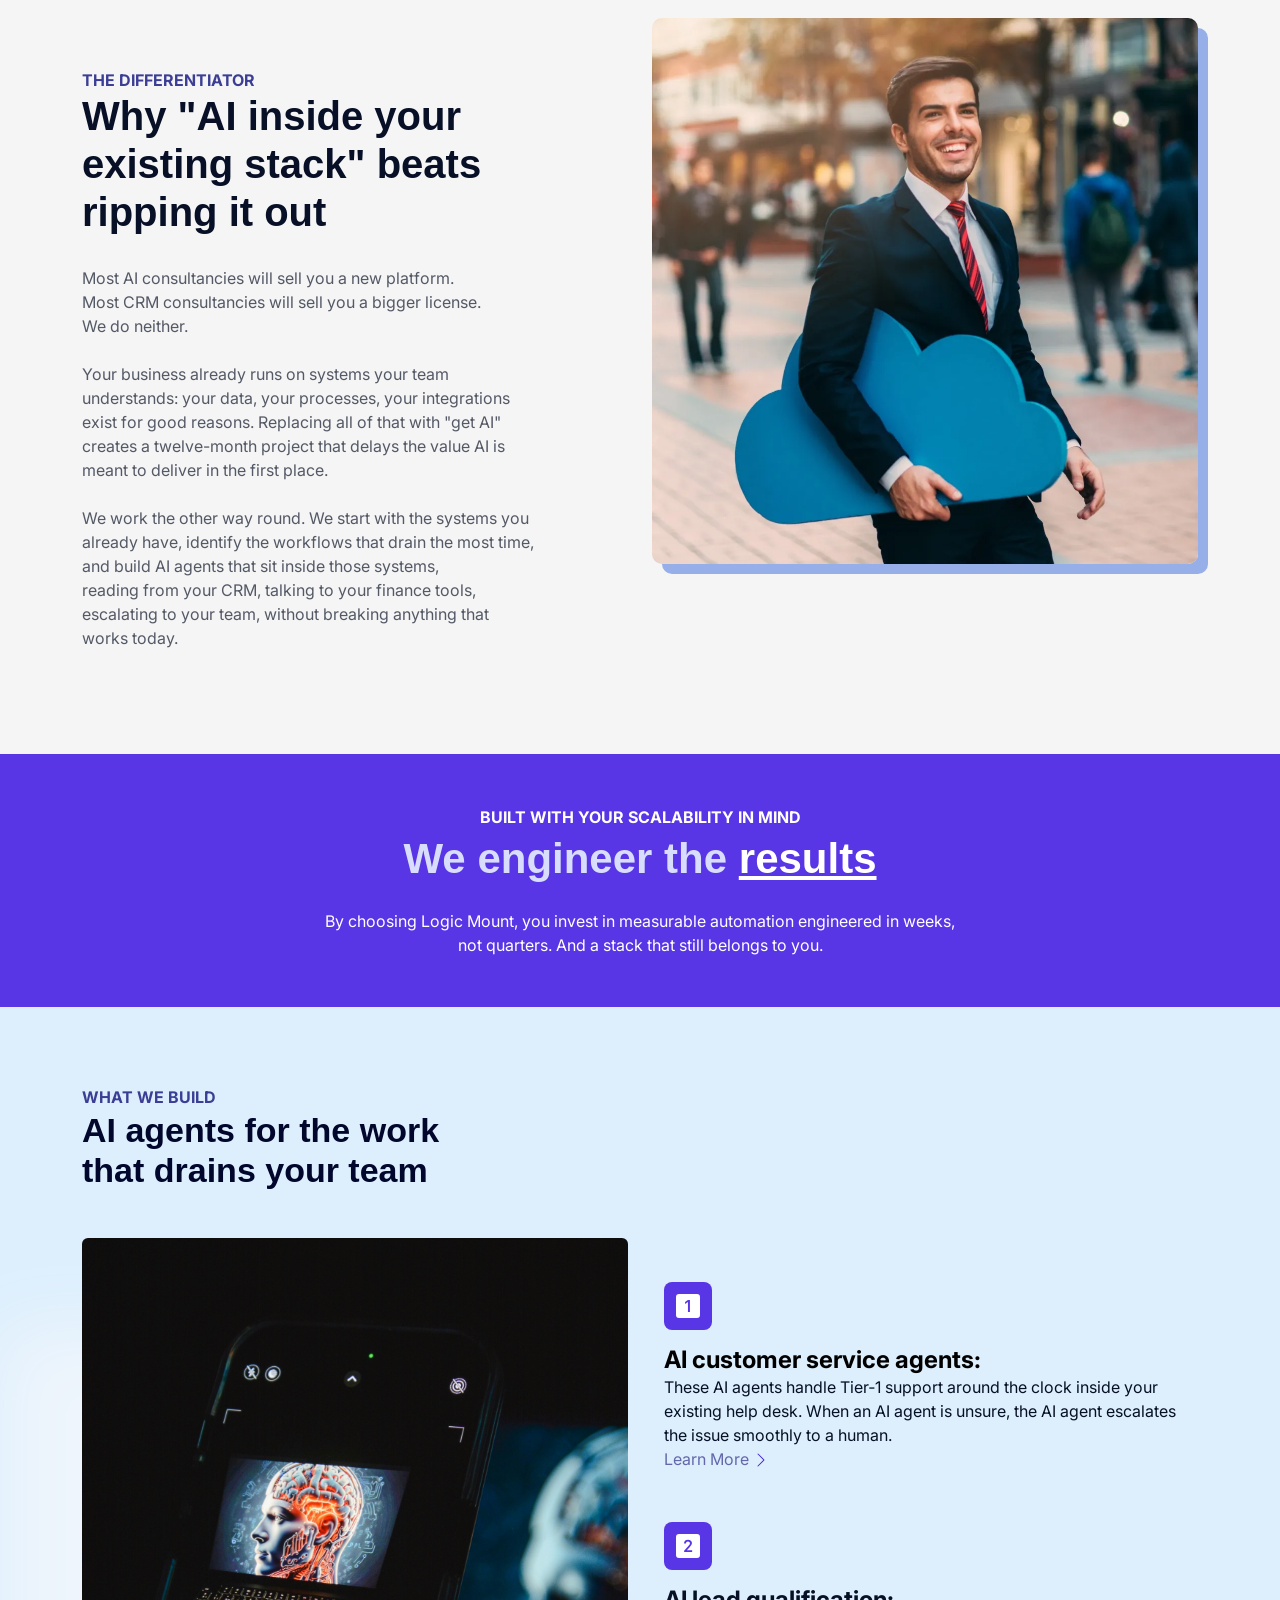
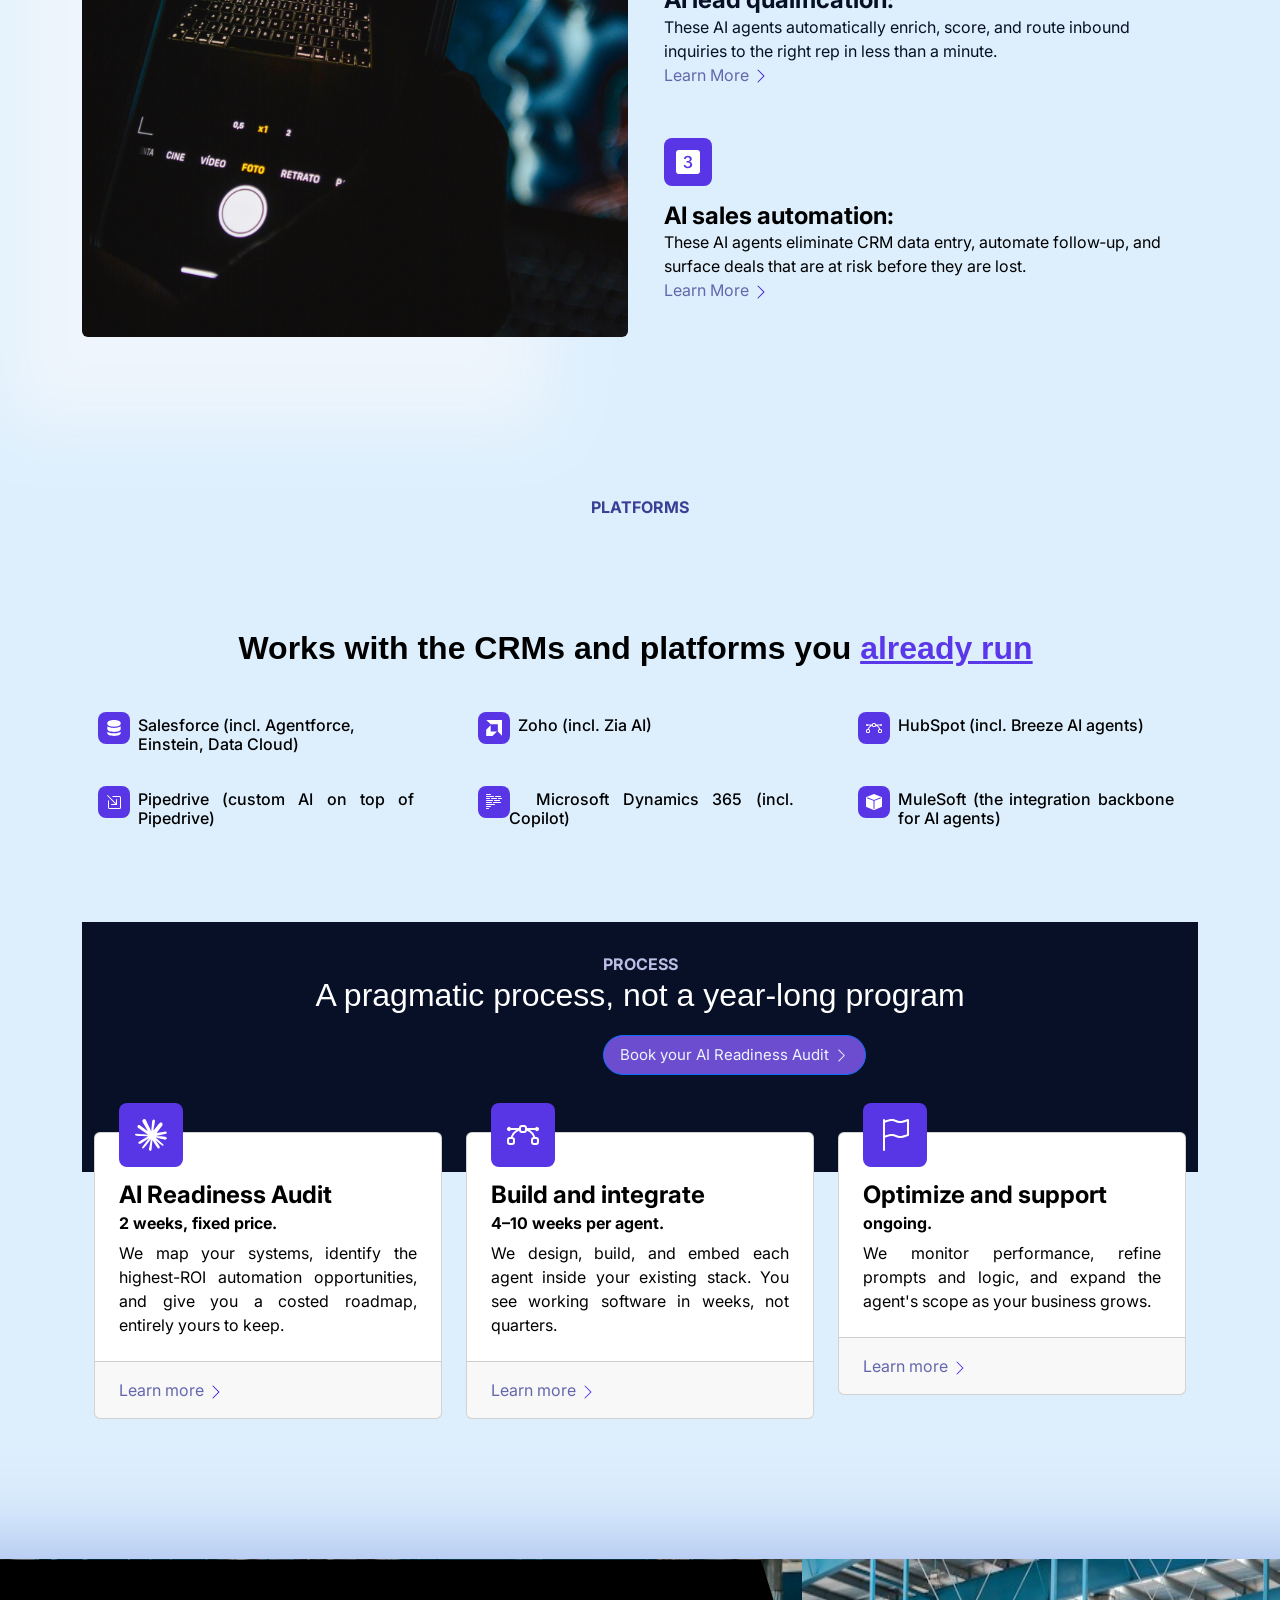
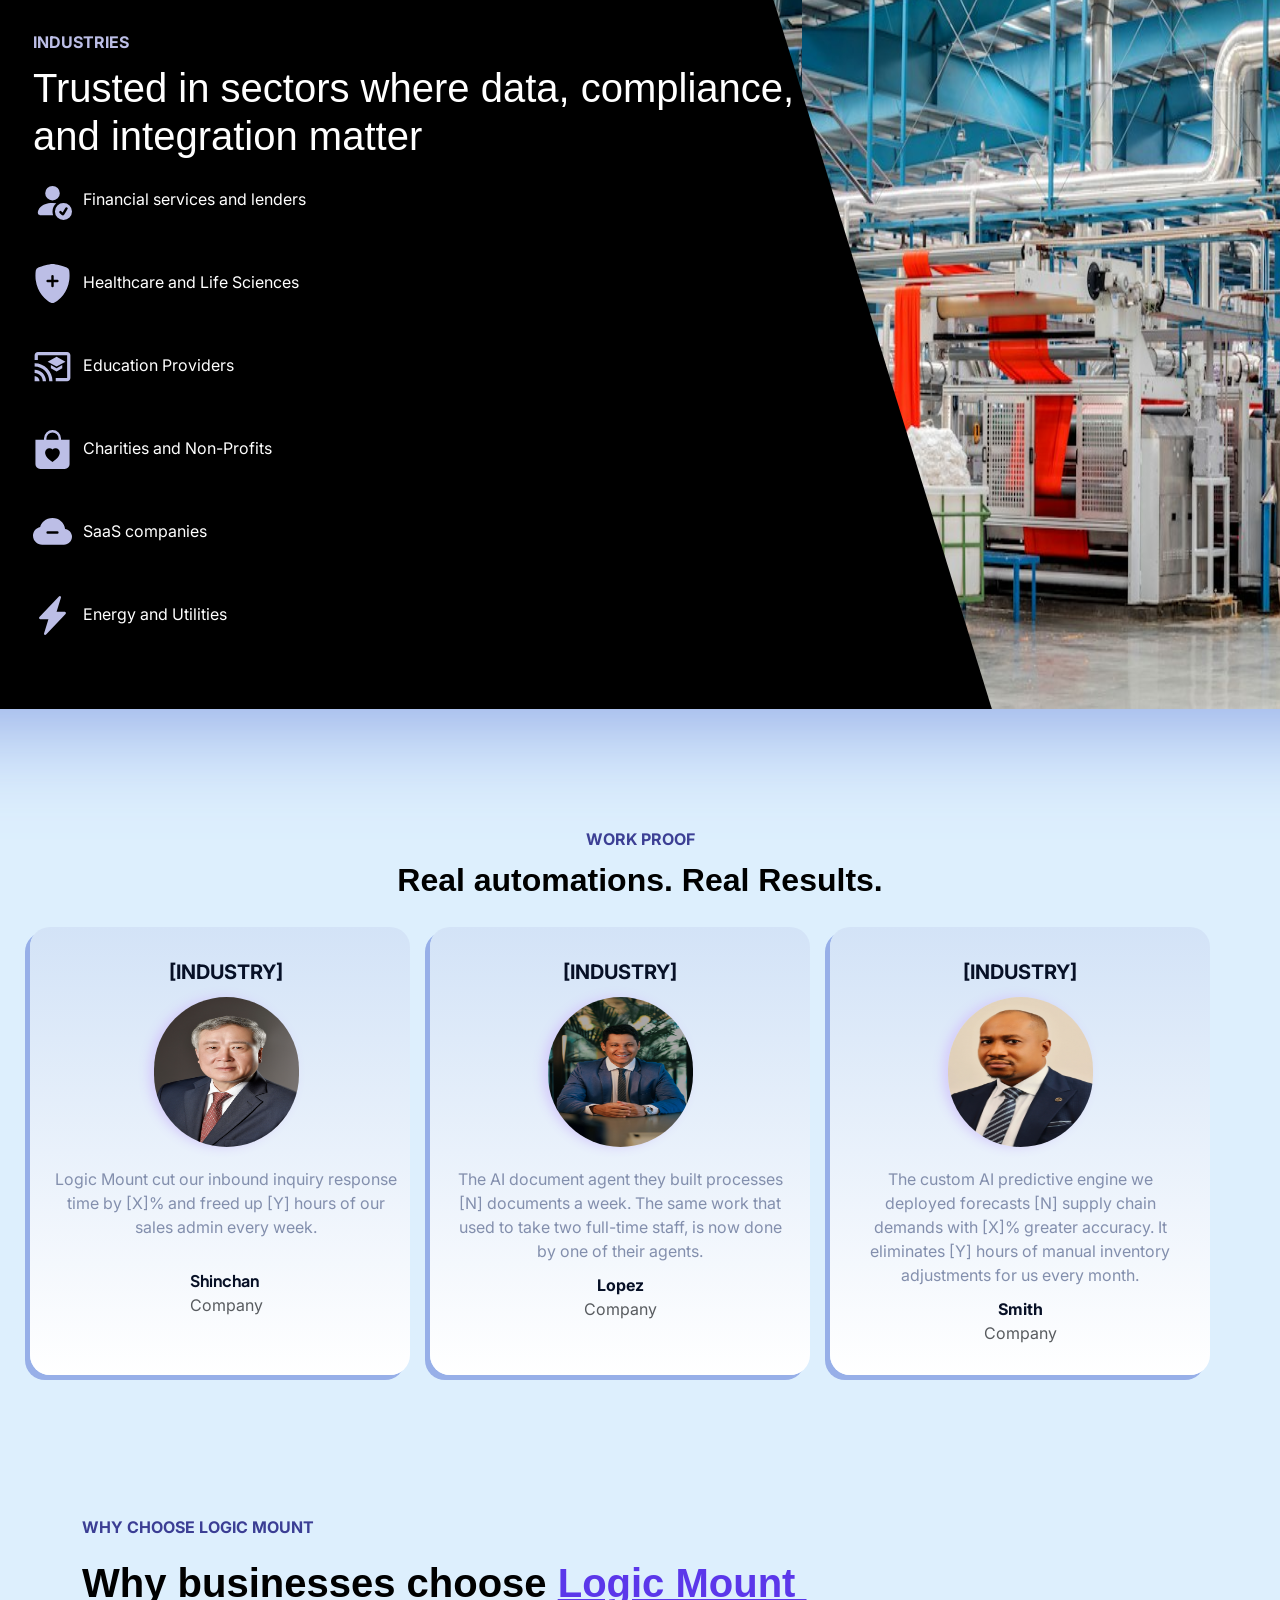
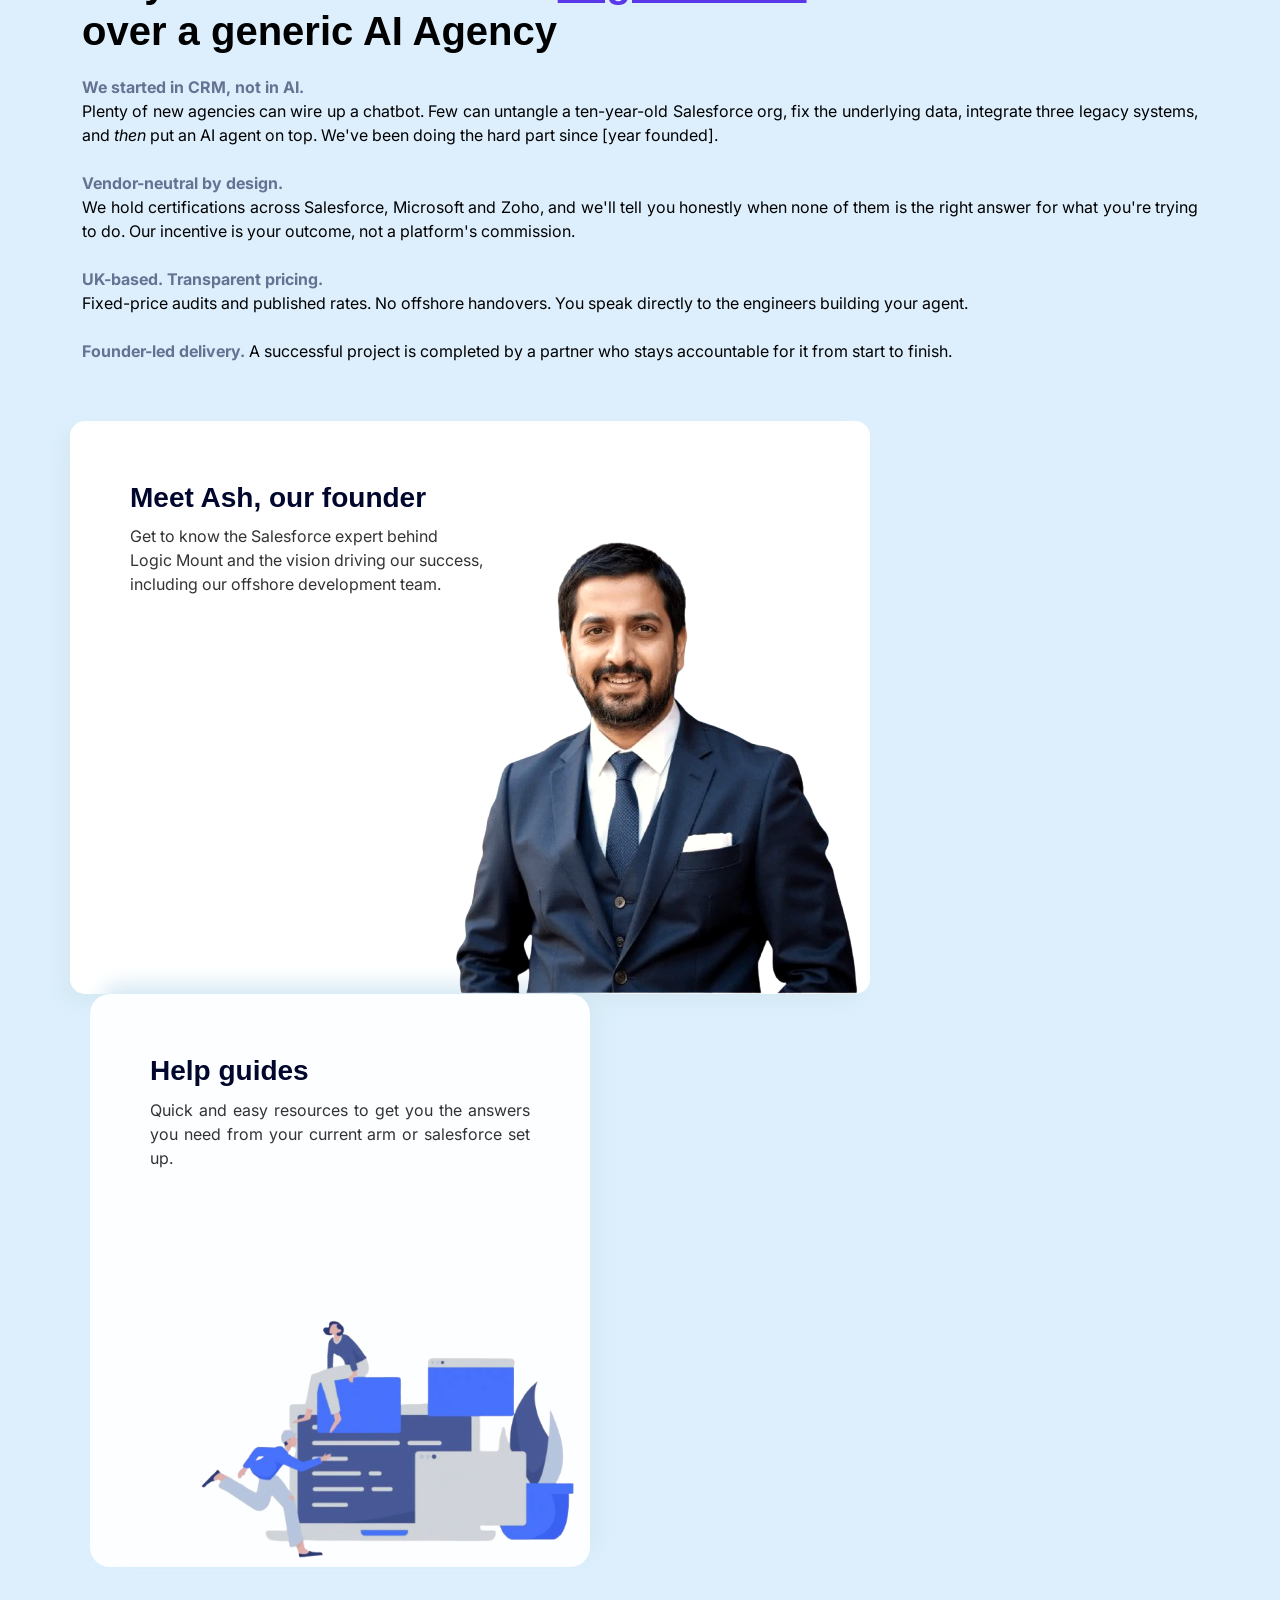
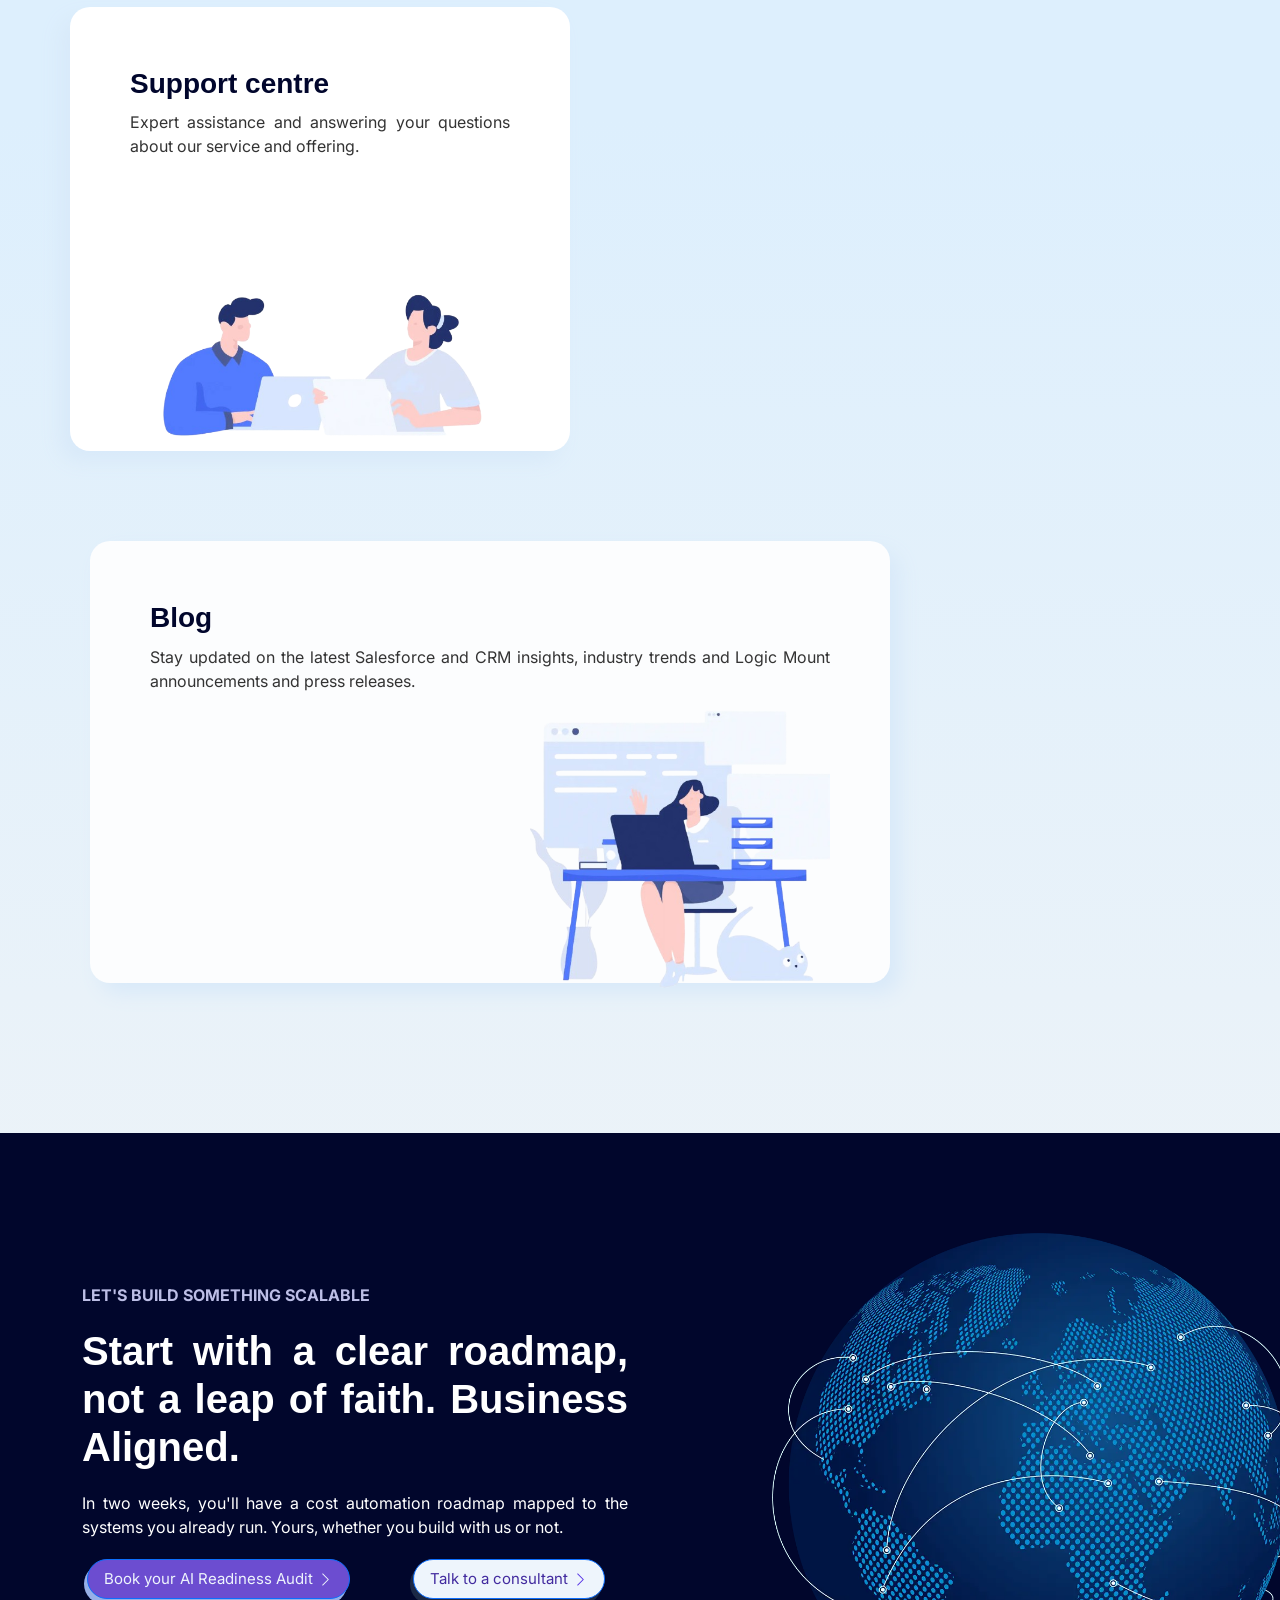
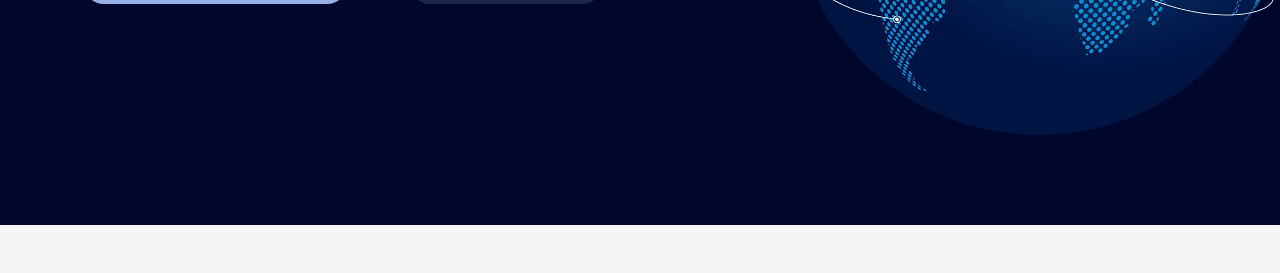
==== commit 59ec0d4d: "Update index.html" ====
--- a/index.html
+++ b/index.html
@@ -1,4 +1,4 @@
-<!DOCTYPE html><html data-bs-theme="light" lang="en"><head><meta charset="utf-8"><meta name="viewport" content="width=device-width, initial-scale=1.0, shrink-to-fit=no"><title>AI Automation Agency UK | AI Agents in Your Stack</title><meta name="description" content="UK AI automation agency building AI agents into the CRMs your business already runs — Salesforce, HubSpot, Dynamics, Zoho. Book a readiness audit."><link rel="stylesheet" href="assets/bootstrap/css/bootstrap.min.css"><link rel="stylesheet" href="https://fonts.googleapis.com/css?family=Inter&amp;display=swap"><link rel="stylesheet" href="https://fonts.googleapis.com/css?family=Plus+Jakarta+Sans:700&amp;display=swap"><link rel="stylesheet" href="assets/css/styles.min.css"><link rel="preconnect" href="https://fonts.googleapis.com">
+<!DOCTYPE html><html data-bs-theme="light" lang="en"><head><meta charset="utf-8"><meta name="viewport" content="width=device-width, initial-scale=1.0, shrink-to-fit=no"><title>AI Automation Agency UK | AI Agents in Your Stack</title><meta name="description" content="UK AI automation agency building AI agents into the CRMs your business already runs — Salesforce, HubSpot, Dynamics, Zoho. Book a readiness audit."><link rel="stylesheet" href="assets/bootstrap/css/bootstrap.min.css"><link rel="stylesheet" href="https://fonts.googleapis.com/css?family=Aboreto&amp;display=swap"><link rel="stylesheet" href="https://fonts.googleapis.com/css?family=Inter&amp;display=swap"><link rel="stylesheet" href="https://fonts.googleapis.com/css?family=Plus+Jakarta+Sans:700&amp;display=swap"><link rel="stylesheet" href="assets/css/styles.min.css"><link rel="preconnect" href="https://fonts.googleapis.com">
 <link rel="preconnect" href="https://fonts.gstatic.com" crossorigin>
 <link href="https://fonts.googleapis.com/css2?family=Inter:ital,opsz,wght@0,14..32,100..900;1,14..32,100..900&display=swap" rel="stylesheet"><script type="application/ld+json">
 {
@@ -29,21 +29,21 @@
   <path fill-rule="evenodd" d="M1.646 4.646a.5.5 0 0 1 .708 0L8 10.293l5.646-5.647a.5.5 0 0 1 .708.708l-6 6a.5.5 0 0 1-.708 0l-6-6a.5.5 0 0 1 0-.708"></path>
 </svg></a></li><li class="nav-item"><a class="nav-link" href="#" style="padding-right: 30px;font-family: Inter, sans-serif;color: black;">Pricing</a></li></ul><a class="btn btn-primary ms-md-2" role="button" href="#" style="background: rgb(108,77,208);border-radius: 30px;font-size: 15px;margin-right: -70px;font-family: Inter, sans-serif;padding-right: 2px;">Call Now<svg class="bi bi-chevron-right" xmlns="http://www.w3.org/2000/svg" width="1em" height="1em" fill="currentColor" viewBox="0 0 16 16" style="margin-left: 6px;">
   <path fill-rule="evenodd" d="M4.646 1.646a.5.5 0 0 1 .708 0l6 6a.5.5 0 0 1 0 .708l-6 6a.5.5 0 0 1-.708-.708L10.293 8 4.646 2.354a.5.5 0 0 1 0-.708"></path>
-</svg>&nbsp;</a></div></div></nav><section class="py-4 py-xl-5" style="background: linear-gradient(#ddeffd 82%, #f5f5f5), #f5f5f5;text-align: justify;box-shadow: 0px 0px var(--accent-purple-hover);"><div class="container"><div class="bg-dark border rounded border-0 border-dark overflow-hidden"><div class="row g-0"><div class="col-md-6"><div class="p-4 p-md-5" style="background: #ddeffd;width: auto;"><h1 class="mobile-heading" style="color: rgb(1,6,44);font-family: 'Plus Jakarta Sans', sans-serif;font-weight: bold;font-size: 66px;text-align: left;background: #ddeffd;margin-left: -45px;margin-top: 90px;"><strong><span style="background-color: rgba(221, 239, 253, 0);">AI agents and automation, built into the systems you already&nbsp; use</span></strong></h1><p class="mb-4 mobile-paragraph" style="margin-top: 40px;margin-left: -45px;font-family: Inter, sans-serif;color: rgb(84,89,102);">Logic Mount is a UK AI automation agency and systems integration consultancy that builds AI agents into the CRMs and business software your team already runs. Trusted by 300+ businesses across finance, healthcare, education and non-profits.</p><a class="btn btn-primary btn-lg me-2 mobile-button" role="button" href="#" style="font-size: 15px;background: rgb(108, 77, 208);border-radius: 30px;margin-top: 20px;font-family: Inter, sans-serif;color: var(--bg-light-blue);margin-left: -45px;box-shadow: -3px 5px var(--navy-dark);">Book your AI Readiness Audit<svg class="bi bi-chevron-right" xmlns="http://www.w3.org/2000/svg" width="1em" height="1em" fill="currentColor" viewBox="0 0 16 16" style="margin-left: 5px;margin-bottom: 1px;">
+</svg>&nbsp;</a></div></div></nav><section class="py-4 py-xl-5" style="background: linear-gradient(#ddeffd 82%, #f5f5f5), var(--bg-light-blue);text-align: justify;box-shadow: 0px 0px var(--accent-purple-hover);"><div class="container"><div class="bg-dark border rounded border-0 border-dark overflow-hidden"><div class="row g-0"><div class="col-md-6"><div class="p-4 p-md-5" style="background: #ddeffd;width: auto;"><h1 class="mobile-heading" style="color: rgb(1,6,44);font-family: 'Plus Jakarta Sans', sans-serif;font-weight: bold;font-size: 66px;text-align: left;background: #ddeffd;margin-left: -45px;margin-top: 90px;"><strong><span style="background-color: rgba(221, 239, 253, 0);">AI agents and automation, built into the systems you already&nbsp; use</span></strong></h1><p class="mb-4 mobile-paragraph" style="margin-top: 40px;margin-left: -45px;font-family: Inter, sans-serif;color: rgb(84,89,102);">Logic Mount is a UK AI automation agency and systems integration consultancy that builds AI agents into the CRMs and business software your team already runs. Trusted by 300+ businesses across finance, healthcare, education and non-profits.</p><a class="btn btn-primary btn-lg me-2 mobile-button" role="button" href="#" style="font-size: 15px;background: rgb(108, 77, 208);border-radius: 30px;margin-top: 20px;font-family: Inter, sans-serif;color: var(--bg-light-blue);margin-left: -45px;box-shadow: -3px 5px rgb(151,175,232);">Book your AI Readiness Audit<svg class="bi bi-chevron-right" xmlns="http://www.w3.org/2000/svg" width="1em" height="1em" fill="currentColor" viewBox="0 0 16 16" style="margin-left: 5px;margin-bottom: 1px;">
   <path fill-rule="evenodd" d="M4.646 1.646a.5.5 0 0 1 .708 0l6 6a.5.5 0 0 1 0 .708l-6 6a.5.5 0 0 1-.708-.708L10.293 8 4.646 2.354a.5.5 0 0 1 0-.708"></path>
-</svg></a><div style="text-align:center;"></div></div></div><div class="col-md-6 order-first order-md-last" style="min-height: 250px;border-color: #ddeffd;background: #ddeffd;"><img class="object-fit-cover w-100 h-100 mobile-image-hero" src="assets/img/heropic.webp" style="border-radius: 15px;margin-left: 0px;margin-top: 30px;border-top-left-radius: 15px;border-top-right-radius: 15px;border-bottom-right-radius: 15px;border-bottom-left-radius: 15px;"></div></div></div></div><img class="img-fluid mobile-image" width="1022" height="300" style="width: 190px;border-radius: 12px;height: 52px;margin-top: 40px;margin-left: 116px;" src="assets/img/excellent.webp"><img class="img-fluid mobile-image1" width="592" height="92" src="assets/img/brands.webp" style="width: 290px;margin-top: 50px;margin-left: 30px;"><div class="container"><img class="img-fluid mobile-image2" width="2840" height="198" src="assets/img/partner.avif" style="width: 330px;margin-top: 25px;margin-left: 6px;"></div><p class="mobile-paragraph-salesforceconsulting" style="font-size: 16px;font-family: Inter, sans-serif;color: #4d5358;font-weight: bold;margin-left: 118px;"><br>Salesforce Consulting Partner | MuleSoft Certified | Agentforce Specialists<br>[N]+ projects delivered ★ [4.x] on Trustpilot<br><br></p><div></div><h2 class="mobile-heading-joinotherclients" style="text-align: center;font-size: 48px;margin-top: -50px;font-family: 'Plus Jakarta Sans', sans-serif;background: linear-gradient(rgb(221, 239, 253) 0%, rgb(245, 245, 245) 24%, rgb(245, 245, 245));"><br><br><strong><span style="color: rgb(1, 6, 44);">Join other happy UK clients</span></strong><br><img class="img-fluid mobile-image-joinukclients" width="1592" height="410" src="assets/img/ukbusinesses.png" style="margin-top: 20px;width: 1100px;filter: contrast(100%) saturate(200%);"></h2><section style="background: rgb(245, 245, 245);padding-top: 130px;margin-top: -80px;"><div class="container"><div class="row" style="margin-top: 90px;"><div class="col-md-6" style="margin-top: 60px;"><p class="mobile-paragraph-thedifferentiator" style="font-family: Inter, sans-serif;margin-top: 70px;"><strong><span style="color: rgb(59, 62, 148);">THE DIFFERENTIATOR</span></strong></p><h2 class="mobile-heading-whyaiinside" style="text-align: left;padding-right: 70px;font-size: 40px;"><strong>Why "AI inside your existing stack" beats ripping it out</strong></h2><p class="mobile-paragraph-whyaiinside" style="color: rgb(84,89,102);margin-top: 30px;padding-right: 90px;text-align: left;">Most AI consultancies will sell you a new platform. <br>Most CRM consultancies will sell you a bigger license. <br>We do neither. <br><br>Your business already runs on systems your team understands: your data, your processes, your integrations exist for good reasons. Replacing all of that with "get AI" creates a twelve-month project that delays the value AI is meant to deliver in the first place. <br><br>We work the other way round. We start with the systems you already have, identify the workflows that drain the most time, and build AI agents that sit inside those systems, reading&nbsp;from your CRM, talking to your finance tools, escalating to your team, without breaking anything that works today.</p><p></p></div><div class="col-md-6"><img class="img-fluid mobile-image3-whyaiinside" width="1080" height="1080" src="assets/img/681e1f4e7eaca82c70901afc_Man%20In%20Suit%20Holding%20Salesforce%20Cloud%20in%20Blue-Photoroom.webp" style="border-radius: 10px;margin-top: 80px;box-shadow: 10px 10px rgb(151,175,232);"></div></div></div></section><p class="mobile-paragraph-builtwith" style="background: rgb(245, 245, 245);text-align: center;margin-top: 0px;padding-top: 155px;"><strong><span style="color: rgb(255, 255, 255);">BUILT WITH YOUR SCALABILITY IN MIND</span></strong></p><h2 class="mobile-paragraph-builtwith1" style="background: var(--accent-purple);padding-top: 30px;text-align: center;margin-top: -75px;font-size: 42px;"><br><strong><span style="color: rgb(217, 221, 252);">We engineer the </span><span style="text-decoration: underline; color: rgb(255, 255, 255); background-color: rgb(88, 53, 229);">results</span></strong><br><br></h2><p class="mobile-paragraph-builtwith2" style="text-align: center;background: var(--accent-purple);padding-top: 40px;margin-top: -90px;padding-bottom: 50px;font-size: 16px;"><br><span style="color: rgb(255, 255, 255);">By choosing Logic Mount, you invest in&nbsp;measurable automation engineered in weeks, </span><br><span style="color: rgb(255, 255, 255);">not quarters. And a stack that still belongs to you.</span></p><div class="container py-4 py-xl-5 ai-agents-container" style="margin-top: 0px;width: 4900px;"><p class="mobile-paragraph-whatwebuild" style="margin-top: 30px;"><strong><span style="color: rgb(59, 62, 148);">WHAT WE BUILD</span></strong></p><h2 class="desktop-heading-aiagentsthatdrain" style="margin-top: -30px;"><br><strong><span style="color: rgb(1, 6, 44);">AI agents for the work&nbsp;</span></strong><br><strong><span style="color: rgb(1, 6, 44);">that drains your team</span></strong><br><br></h2><div class="row row-cols-1 row-cols-md-2"><div class="col"><img class="object-fit-cover rounded w-100 h-100 mobile-image4" style="min-height: 200px;margin-top: 70px;width: 100px;min-width: 20px;box-shadow: -80px 90px 70px var(--bg-light-blue);" src="assets/img/aidin-geranrekab-bV_P23FXxhI-unsplash.jpg"></div><div class="col d-flex flex-column justify-content-center p-4" style="margin-top: 195px;"><div class="text-center text-md-start d-flex flex-column align-items-center align-items-md-start mb-5 ai-agent-card"><div class="bs-icon-md bs-icon-rounded bs-icon-primary d-flex flex-shrink-0 justify-content-center align-items-center mb-3 d-inline-block bs-icon" style="background: var(--accent-purple);margin-top: 40px;"><svg class="bi bi-1-square-fill" xmlns="http://www.w3.org/2000/svg" width="1em" height="1em" fill="currentColor" viewBox="0 0 16 16">
+</svg></a><div style="text-align:center;"></div></div></div><div class="col-md-6 order-first order-md-last" style="min-height: 250px;border-color: #ddeffd;background: #ddeffd;"><img class="object-fit-cover w-100 h-100 mobile-image-hero" src="assets/img/heropic.webp" style="border-radius: 15px;margin-left: 0px;margin-top: 30px;border-top-left-radius: 15px;border-top-right-radius: 15px;border-bottom-right-radius: 15px;border-bottom-left-radius: 15px;"></div></div></div></div><img class="img-fluid mobile-image" width="1022" height="300" style="width: 190px;border-radius: 12px;height: 52px;margin-top: 40px;margin-left: 116px;" src="assets/img/excellent.webp"><img class="img-fluid mobile-image1" width="592" height="92" src="assets/img/brands.webp" style="width: 290px;margin-top: 50px;margin-left: 30px;"><div class="container"><img class="img-fluid mobile-image2" width="2840" height="198" src="assets/img/partner.avif" style="width: 330px;margin-top: 25px;margin-left: 6px;"></div><p class="mobile-paragraph-salesforceconsulting" style="font-size: 16px;font-family: Inter, sans-serif;color: #4d5358;font-weight: bold;margin-left: 118px;"><br>Salesforce Consulting Partner | MuleSoft Certified | Agentforce Specialists<br>[N]+ projects delivered ★ [4.x] on Trustpilot<br><br></p><div></div><h2 class="mobile-heading-joinotherclients" style="text-align: center;font-size: 48px;margin-top: -50px;font-family: 'Plus Jakarta Sans', sans-serif;background: linear-gradient(rgb(221, 239, 253) 0%, rgb(245, 245, 245) 24%, rgb(245, 245, 245));"><br><br><strong><span style="color: rgb(1, 6, 44);">Join other happy UK clients</span></strong><br><img class="img-fluid mobile-image-joinukclients" width="1592" height="410" src="assets/img/ukbusinesses.png" style="margin-top: 20px;width: 1100px;filter: contrast(100%) saturate(200%);"></h2><section style="background: rgb(245, 245, 245);padding-top: 130px;margin-top: -80px;"><div class="container"><div class="row" style="margin-top: 90px;"><div class="col-md-6" style="margin-top: 60px;"><p class="mobile-paragraph-thedifferentiator" style="font-family: Inter, sans-serif;margin-top: 70px;"><strong><span style="color: rgb(59, 62, 148);">THE DIFFERENTIATOR</span></strong></p><h2 class="mobile-heading-whyaiinside" style="text-align: left;padding-right: 70px;font-size: 40px;"><strong>Why "AI inside your existing stack" beats ripping it out</strong></h2><p class="mobile-paragraph-whyaiinside" style="color: rgb(84,89,102);margin-top: 30px;padding-right: 90px;text-align: left;">Most AI consultancies will sell you a new platform. <br>Most CRM consultancies will sell you a bigger license. <br>We do neither. <br><br>Your business already runs on systems your team understands: your data, your processes, your integrations exist for good reasons. Replacing all of that with "get AI" creates a twelve-month project that delays the value AI is meant to deliver in the first place. <br><br>We work the other way round. We start with the systems you already have, identify the workflows that drain the most time, and build AI agents that sit inside those systems, reading&nbsp;from your CRM, talking to your finance tools, escalating to your team, without breaking anything that works today.</p><p></p></div><div class="col-md-6"><img class="img-fluid mobile-image3-whyaiinside" width="1080" height="1080" src="assets/img/681e1f4e7eaca82c70901afc_Man%20In%20Suit%20Holding%20Salesforce%20Cloud%20in%20Blue-Photoroom.webp" style="border-radius: 10px;margin-top: 80px;box-shadow: 10px 10px rgb(151,175,232);"></div></div></div></section><p class="mobile-paragraph-builtwith" style="background: rgb(245, 245, 245);text-align: center;margin-top: 0px;padding-top: 155px;"><strong><span style="color: rgb(255, 255, 255);">BUILT WITH YOUR SCALABILITY IN MIND</span></strong></p><h2 class="mobile-paragraph-builtwith1" style="background: var(--accent-purple);padding-top: 30px;text-align: center;margin-top: -75px;font-size: 42px;"><br><strong><span style="color: rgb(217, 221, 252);">We engineer the </span><span style="text-decoration: underline; color: rgb(255, 255, 255); background-color: rgb(88, 53, 229);">results</span></strong><br><br></h2><p class="mobile-paragraph-builtwith2" style="text-align: center;background: var(--accent-purple);padding-top: 40px;margin-top: -90px;padding-bottom: 50px;font-size: 16px;"><br><span style="color: rgb(255, 255, 255);">By choosing Logic Mount, you invest in&nbsp;measurable automation engineered in weeks, </span><br><span style="color: rgb(255, 255, 255);">not quarters. And a stack that still belongs to you.</span></p><div class="container py-4 py-xl-5 ai-agents-container" style="margin-top: 0px;width: 4900px;margin-bottom: -90px;"><p class="mobile-paragraph-whatwebuild" style="margin-top: 30px;"><strong><span style="color: rgb(59, 62, 148);">WHAT WE BUILD</span></strong></p><h2 class="desktop-heading-aiagentsthatdrain" style="margin-top: -30px;"><br><strong><span style="color: rgb(1, 6, 44);">AI agents for the work&nbsp;</span></strong><br><strong><span style="color: rgb(1, 6, 44);">that drains your team</span></strong><br><br></h2><div class="row row-cols-1 row-cols-md-2"><div class="col"><img class="object-fit-cover rounded w-100 h-100 mobile-image4" style="min-height: auto;margin-top: 70px;width: 100px;box-shadow: -80px 90px 70px var(--bg-light-blue);max-height: 699px;max-width: 780px;" src="assets/img/aidin-geranrekab-bV_P23FXxhI-unsplash.jpg"></div><div class="col d-flex flex-column justify-content-center p-4" style="margin-top: 195px;"><div class="text-center text-md-start d-flex flex-column align-items-center align-items-md-start mb-5 ai-agent-card"><div class="bs-icon-md bs-icon-rounded bs-icon-primary d-flex flex-shrink-0 justify-content-center align-items-center mb-3 d-inline-block bs-icon" style="background: var(--accent-purple);margin-top: -105px;"><svg class="bi bi-1-square-fill" xmlns="http://www.w3.org/2000/svg" width="1em" height="1em" fill="currentColor" viewBox="0 0 16 16">
   <path d="M2 0a2 2 0 0 0-2 2v12a2 2 0 0 0 2 2h12a2 2 0 0 0 2-2V2a2 2 0 0 0-2-2zm7.283 4.002V12H7.971V5.338h-.065L6.072 6.656V5.385l1.899-1.383z"></path>
 </svg></div><div class="ai-agent-content"><h4><strong><span style="color: rgb(0, 0, 0); background-color: rgba(228, 216, 216, 0);">AI customer service agents:</span></strong></h4><p>These AI agents handle Tier‑1 support around the clock inside your existing help desk. When an AI agent is unsure, the AI agent escalates the issue smoothly to a human.</p><a href="#"><span style="color: rgb(100, 103, 171);">Learn More&nbsp;</span><svg class="bi bi-chevron-right" xmlns="http://www.w3.org/2000/svg" width="1em" height="1em" fill="currentColor" viewBox="0 0 16 16" style="border-color: var(--accent-purple-hover);color: var(--accent-purple-hover);">
   <path fill-rule="evenodd" d="M4.646 1.646a.5.5 0 0 1 .708 0l6 6a.5.5 0 0 1 0 .708l-6 6a.5.5 0 0 1-.708-.708L10.293 8 4.646 2.354a.5.5 0 0 1 0-.708"></path>
-</svg></a></div></div><div class="text-center text-md-start d-flex flex-column align-items-center align-items-md-start mb-5 ai-agent-card"><div class="bs-icon-md bs-icon-rounded bs-icon-primary d-flex flex-shrink-0 justify-content-center align-items-center mb-3 d-inline-block bs-icon" style="background: var(--accent-purple);"><svg class="bi bi-2-square-fill" xmlns="http://www.w3.org/2000/svg" width="1em" height="1em" fill="currentColor" viewBox="0 0 16 16">
+</svg></a></div></div><div class="text-center text-md-start d-flex flex-column align-items-center align-items-md-start mb-5 ai-agent-card"><div class="bs-icon-md bs-icon-rounded bs-icon-primary d-flex flex-shrink-0 justify-content-center align-items-center mb-3 d-inline-block bs-icon" style="background: var(--accent-purple);margin-top: -70px;"><svg class="bi bi-2-square-fill" xmlns="http://www.w3.org/2000/svg" width="1em" height="1em" fill="currentColor" viewBox="0 0 16 16">
   <path d="M2 0a2 2 0 0 0-2 2v12a2 2 0 0 0 2 2h12a2 2 0 0 0 2-2V2a2 2 0 0 0-2-2zm4.646 6.24v.07H5.375v-.064c0-1.213.879-2.402 2.637-2.402 1.582 0 2.613.949 2.613 2.215 0 1.002-.6 1.667-1.287 2.43l-.096.107-1.974 2.22v.077h3.498V12H5.422v-.832l2.97-3.293c.434-.475.903-1.008.903-1.705 0-.744-.557-1.236-1.313-1.236-.843 0-1.336.615-1.336 1.306"></path>
 </svg></div><div><h4 style="font-family: 'Inter';font-weight: bold;">AI lead qualification:</h4><p>These AI agents automatically enrich, score, and route inbound inquiries to the right rep in less than a minute.</p><a href="#"><span style="color: rgb(100, 103, 171);">Learn More&nbsp;</span><svg class="bi bi-chevron-right" xmlns="http://www.w3.org/2000/svg" width="1em" height="1em" fill="currentColor" viewBox="0 0 16 16" style="border-color: var(--accent-purple);color: var(--accent-purple-hover);">
   <path fill-rule="evenodd" d="M4.646 1.646a.5.5 0 0 1 .708 0l6 6a.5.5 0 0 1 0 .708l-6 6a.5.5 0 0 1-.708-.708L10.293 8 4.646 2.354a.5.5 0 0 1 0-.708"></path>
-</svg></a></div></div><div class="text-center text-md-start d-flex flex-column align-items-center align-items-md-start ai-agent-card"><div class="bs-icon-md bs-icon-rounded bs-icon-primary d-flex flex-shrink-0 justify-content-center align-items-center mb-3 d-inline-block bs-icon" style="background: var(--accent-purple);"><svg class="bi bi-3-square-fill" xmlns="http://www.w3.org/2000/svg" width="1em" height="1em" fill="currentColor" viewBox="0 0 16 16">
+</svg></a></div></div><div class="text-center text-md-start d-flex flex-column align-items-center align-items-md-start ai-agent-card"><div class="bs-icon-md bs-icon-rounded bs-icon-primary d-flex flex-shrink-0 justify-content-center align-items-center mb-3 d-inline-block bs-icon" style="background: var(--accent-purple);margin-top: -70px;"><svg class="bi bi-3-square-fill" xmlns="http://www.w3.org/2000/svg" width="1em" height="1em" fill="currentColor" viewBox="0 0 16 16">
   <path d="M2 0a2 2 0 0 0-2 2v12a2 2 0 0 0 2 2h12a2 2 0 0 0 2-2V2a2 2 0 0 0-2-2zm5.918 8.414h-.879V7.342h.838c.78 0 1.348-.522 1.342-1.237 0-.709-.563-1.195-1.348-1.195-.79 0-1.312.498-1.348 1.055H5.275c.036-1.137.95-2.115 2.625-2.121 1.594-.012 2.608.885 2.637 2.062.023 1.137-.885 1.776-1.482 1.875v.07c.703.07 1.71.64 1.734 1.917.024 1.459-1.277 2.396-2.93 2.396-1.705 0-2.707-.967-2.754-2.144H6.33c.059.597.68 1.06 1.541 1.066.973.006 1.6-.563 1.588-1.354-.006-.779-.621-1.318-1.541-1.318"></path>
 </svg></div><div><h4><strong><span style="color: rgb(0, 0, 0); background-color: rgba(0, 255, 255, 0);">AI sales automation:</span></strong></h4><p><span style="color: rgb(0, 0, 0); background-color: rgba(0, 255, 255, 0);">These AI agents eliminate CRM data entry, automate follow‑up, and surface deals that are at risk before they are lost.</span></p><a href="#"><span style="color: rgb(100, 103, 171);">Learn More&nbsp;</span><svg class="bi bi-chevron-right" xmlns="http://www.w3.org/2000/svg" width="1em" height="1em" fill="currentColor" viewBox="0 0 16 16" style="color: var(--accent-purple-hover);">
   <path fill-rule="evenodd" d="M4.646 1.646a.5.5 0 0 1 .708 0l6 6a.5.5 0 0 1 0 .708l-6 6a.5.5 0 0 1-.708-.708L10.293 8 4.646 2.354a.5.5 0 0 1 0-.708"></path>
-</svg></a></div></div></div></div></div><p class="mobile-platform-label" style="text-align: center;margin-top: 130px;"><strong><span style="color: rgb(59, 62, 148);">PLATFORMS</span></strong></p><h2 class="mobile-platform-heading" style="text-align: center;font-weight: bold;margin-top: 20px;"><strong><span style="color: rgb(0, 0, 0); background-color: transparent;">Works with the CRMs and platforms you already run</span>&nbsp;</strong></h2><div class="container py-4 py-xl-5" style="margin-top: 60px;"><div class="row row-cols-1 row-cols-md-2 row-cols-xl-3"><div class="col mobile-platform-list"><div class="d-flex p-3"><div class="bs-icon-sm bs-icon-rounded bs-icon-primary d-flex flex-shrink-0 justify-content-center align-items-center d-inline-block bs-icon" style="background: var(--accent-purple);"><svg class="bi bi-server" xmlns="http://www.w3.org/2000/svg" width="1em" height="1em" fill="currentColor" viewBox="0 0 16 16">
+</svg></a></div></div></div></div></div><p class="mobile-platform-label" style="text-align: center;margin-top: 0px;"><strong><span style="color: rgb(59, 62, 148);">PLATFORMS</span></strong></p><h2 class="mobile-platform-heading" style="text-align: center;font-weight: bold;margin-top: 110px;color: #000000;"><strong><span style="color: rgb(0, 0, 0); background-color: transparent;">Works with the CRMs and platforms you </span><span style="text-decoration: underline; color: rgb(91, 55, 234); background-color: transparent;">already </span><span style="text-decoration: underline; color: rgb(91, 55, 234); background-color: transparent;">run</span><span style="color: rgb(91, 55, 234);">&nbsp;</span></strong></h2><div class="container py-4 py-xl-5" style="margin-top: 60px;"><div class="row row-cols-1 row-cols-md-2 row-cols-xl-3"><div class="col mobile-platform-list"><div class="d-flex p-3"><div class="bs-icon-sm bs-icon-rounded bs-icon-primary d-flex flex-shrink-0 justify-content-center align-items-center d-inline-block bs-icon" style="background: var(--accent-purple);"><svg class="bi bi-server" xmlns="http://www.w3.org/2000/svg" width="1em" height="1em" fill="currentColor" viewBox="0 0 16 16">
   <path d="M1.333 2.667C1.333 1.194 4.318 0 8 0s6.667 1.194 6.667 2.667V4c0 1.473-2.985 2.667-6.667 2.667S1.333 5.473 1.333 4z"></path>
   <path d="M1.333 6.334v3C1.333 10.805 4.318 12 8 12s6.667-1.194 6.667-2.667V6.334a6.5 6.5 0 0 1-1.458.79C11.81 7.684 9.967 8 8 8s-3.809-.317-5.208-.876a6.5 6.5 0 0 1-1.458-.79z"></path>
   <path d="M14.667 11.668a6.5 6.5 0 0 1-1.458.789c-1.4.56-3.242.876-5.21.876-1.966 0-3.809-.316-5.208-.876a6.5 6.5 0 0 1-1.458-.79v1.666C1.333 14.806 4.318 16 8 16s6.667-1.194 6.667-2.667z"></path>
@@ -59,13 +59,13 @@
   <path fill-rule="evenodd" d="M0 .5A.5.5 0 0 1 .5 0h4a.5.5 0 0 1 0 1h-4A.5.5 0 0 1 0 .5m0 2A.5.5 0 0 1 .5 2h7a.5.5 0 0 1 0 1h-7a.5.5 0 0 1-.5-.5m9 0a.5.5 0 0 1 .5-.5h5a.5.5 0 0 1 0 1h-5a.5.5 0 0 1-.5-.5m-9 2A.5.5 0 0 1 .5 4h3a.5.5 0 0 1 0 1h-3a.5.5 0 0 1-.5-.5m5 0a.5.5 0 0 1 .5-.5h5a.5.5 0 0 1 0 1h-5a.5.5 0 0 1-.5-.5m7 0a.5.5 0 0 1 .5-.5h3a.5.5 0 0 1 0 1h-3a.5.5 0 0 1-.5-.5m-12 2A.5.5 0 0 1 .5 6h6a.5.5 0 0 1 0 1h-6a.5.5 0 0 1-.5-.5m8 0a.5.5 0 0 1 .5-.5h5a.5.5 0 0 1 0 1h-5a.5.5 0 0 1-.5-.5m-8 2A.5.5 0 0 1 .5 8h5a.5.5 0 0 1 0 1h-5a.5.5 0 0 1-.5-.5m7 0a.5.5 0 0 1 .5-.5h7a.5.5 0 0 1 0 1h-7a.5.5 0 0 1-.5-.5m-7 2a.5.5 0 0 1 .5-.5h8a.5.5 0 0 1 0 1h-8a.5.5 0 0 1-.5-.5m0 2a.5.5 0 0 1 .5-.5h4a.5.5 0 0 1 0 1h-4a.5.5 0 0 1-.5-.5m0 2a.5.5 0 0 1 .5-.5h2a.5.5 0 0 1 0 1h-2a.5.5 0 0 1-.5-.5"></path>
 </svg></div><div class="px-2 mobile-platform-item"><h5 class="mt-1 mb-0 mobile-platform-item" style="font-size: 16px;margin-left: -9px;"><span style="color: rgb(0, 0, 0); background-color: transparent;">&nbsp; Microsoft Dynamics 365 (incl. Copilot)</span></h5></div></div></div><div class="col"><div class="d-flex p-3"><div class="bs-icon-sm bs-icon-rounded bs-icon-primary d-flex flex-shrink-0 justify-content-center align-items-center d-inline-block bs-icon" style="background: var(--accent-purple);"><svg class="bi bi-box-fill" xmlns="http://www.w3.org/2000/svg" width="1em" height="1em" fill="currentColor" viewBox="0 0 16 16">
   <path fill-rule="evenodd" d="M15.528 2.973a.75.75 0 0 1 .472.696v8.662a.75.75 0 0 1-.472.696l-7.25 2.9a.75.75 0 0 1-.557 0l-7.25-2.9A.75.75 0 0 1 0 12.331V3.669a.75.75 0 0 1 .471-.696L7.443.184l.004-.001.274-.11a.75.75 0 0 1 .558 0l.274.11.004.001zm-1.374.527L8 5.962 1.846 3.5 1 3.839v.4l6.5 2.6v7.922l.5.2.5-.2V6.84l6.5-2.6v-.4l-.846-.339Z"></path>
-</svg></div><div class="px-2"><h5 class="mt-1 mb-0 mobile-platform-item" style="font-size: 16px;"><span style="color: rgb(0, 0, 0); background-color: transparent;">MuleSoft (the integration backbone for AI agents)</span></h5></div></div></div></div></div><div class="container"><section><div style="height: 300px;background: var(--navy-dark);margin-top: 100px;"><p style="color: var(--bg-light-blue);text-align: center;padding-top: 30px;"><strong><span style="color: rgb(255, 255, 255); background-color: rgba(7, 16, 38, 0);">PROCESS</span></strong></p><h2 style="text-align: center;color: var(--bg-light-blue);"><span style="color: rgb(255, 255, 255); background-color: transparent;">A pragmatic process, not a year-long program</span></h2><a class="btn btn-primary btn-lg me-2" role="button" href="#" style="font-size: 15px;background: rgb(108, 77, 208);margin-left: 521px;margin-top: 20px;font-family: Inter, sans-serif;color: var(--bg-light-blue);text-align: center;border-radius: 30px;">Book your AI Readiness Audit<svg class="bi bi-chevron-right" xmlns="http://www.w3.org/2000/svg" width="1em" height="1em" fill="currentColor" viewBox="0 0 16 16" style="margin-left: 5px;margin-bottom: 1px;">
+</svg></div><div class="px-2"><h5 class="mt-1 mb-0 mobile-platform-item" style="font-size: 16px;"><span style="color: rgb(0, 0, 0); background-color: transparent;">MuleSoft (the integration backbone for AI agents)</span></h5></div></div></div></div></div><div class="container mobile-before-process"><section><div class="mobile-process-section" style="height: 250px;background: var(--navy-dark);margin-top: 30px;"><p class="mobile-process-label" style="color: var(--bg-light-blue);text-align: center;padding-top: 30px;"><strong><span style="color: rgb(188, 190, 230); background-color: rgba(7, 16, 38, 0);">PROCESS</span></strong></p><h2 class="mobile-process-heading" style="text-align: center;color: var(--bg-light-blue);padding-bottom: 0px;padding-top: 0px;"><span style="color: rgb(255, 255, 255); background-color: transparent;">A pragmatic process, not a year-long program</span></h2><a class="btn btn-primary btn-lg me-2" role="button" href="#" style="font-size: 15px;background: rgb(108, 77, 208);margin-left: 521px;margin-top: 20px;font-family: Inter, sans-serif;color: var(--bg-light-blue);text-align: center;border-radius: 30px;">Book your AI Readiness Audit<svg class="bi bi-chevron-right" xmlns="http://www.w3.org/2000/svg" width="1em" height="1em" fill="currentColor" viewBox="0 0 16 16" style="margin-left: 5px;margin-bottom: 1px;">
   <path fill-rule="evenodd" d="M4.646 1.646a.5.5 0 0 1 .708 0l6 6a.5.5 0 0 1 0 .708l-6 6a.5.5 0 0 1-.708-.708L10.293 8 4.646 2.354a.5.5 0 0 1 0-.708"></path>
-</svg></a></div><div class="container position-relative h-100" style="top: -50px;margin-top: 80px;"><div class="row gy-5 gy-lg-0 row-cols-1 row-cols-md-2 row-cols-lg-3"><div class="col"><div class="card"><div class="card-body p-4 pt-5"><div class="bs-icon-lg bs-icon-rounded bs-icon-primary position-absolute d-flex flex-shrink-0 justify-content-center align-items-center mb-3 bs-icon" style="top: -30px;background: var(--accent-purple);"><svg class="bi bi-claude" xmlns="http://www.w3.org/2000/svg" width="1em" height="1em" fill="currentColor" viewBox="0 0 16 16">
+</svg></a></div><div class="container position-relative h-100" style="top: -50px;margin-top: 90px;"><div class="row gy-5 gy-lg-0 row-cols-1 row-cols-md-2 row-cols-lg-3"><div class="col" style="margin-top: 0px;"><div class="card"><div class="card-body p-4 pt-5"><div class="bs-icon-lg bs-icon-rounded bs-icon-primary position-absolute d-flex flex-shrink-0 justify-content-center align-items-center mb-3 bs-icon mobile-process-first-icon" style="top: -30px;background: var(--accent-purple);"><svg class="bi bi-claude" xmlns="http://www.w3.org/2000/svg" width="1em" height="1em" fill="currentColor" viewBox="0 0 16 16">
   <path d="m3.127 10.604 3.135-1.76.053-.153-.053-.085H6.11l-.525-.032-1.791-.048-1.554-.065-1.505-.08-.38-.081L0 7.832l.036-.234.32-.214.455.04 1.009.069 1.513.105 1.097.064 1.626.17h.259l.036-.105-.089-.065-.068-.064-1.566-1.062-1.695-1.121-.887-.646-.48-.327-.243-.306-.104-.67.435-.48.585.04.15.04.593.456 1.267.981 1.654 1.218.242.202.097-.068.012-.049-.109-.181-.9-1.626-.96-1.655-.428-.686-.113-.411a2 2 0 0 1-.068-.484l.496-.674L4.446 0l.662.089.279.242.411.94.666 1.48 1.033 2.014.302.597.162.553.06.17h.105v-.097l.085-1.134.157-1.392.154-1.792.052-.504.25-.605.497-.327.387.186.319.456-.045.294-.19 1.23-.37 1.93-.243 1.29h.142l.161-.16.654-.868 1.097-1.372.484-.545.565-.601.363-.287h.686l.505.751-.226.775-.707.895-.585.759-.839 1.13-.524.904.048.072.125-.012 1.897-.403 1.024-.186 1.223-.21.553.258.06.263-.218.536-1.307.323-1.533.307-2.284.54-.028.02.032.04 1.029.098.44.024h1.077l2.005.15.525.346.315.424-.053.323-.807.411-3.631-.863-.872-.218h-.12v.073l.726.71 1.331 1.202 1.667 1.55.084.383-.214.302-.226-.032-1.464-1.101-.565-.497-1.28-1.077h-.084v.113l.295.432 1.557 2.34.08.718-.112.234-.404.141-.444-.08-.911-1.28-.94-1.44-.759-1.291-.093.053-.448 4.821-.21.246-.484.186-.403-.307-.214-.496.214-.98.258-1.28.21-1.016.19-1.263.112-.42-.008-.028-.092.012-.953 1.307-1.448 1.957-1.146 1.227-.274.109-.477-.247.045-.44.266-.39 1.586-2.018.956-1.25.617-.723-.004-.105h-.036l-4.212 2.736-.75.096-.324-.302.04-.496.154-.162 1.267-.871z"></path>
 </svg></div><h4 class="card-title"><strong><span style="color: rgb(0, 0, 0); background-color: transparent;">AI Readiness Audit&nbsp;</span></strong></h4><h6 class="text-muted mb-2 card-subtitle"><strong><span style="color: rgb(0, 0, 0); background-color: transparent;">2 weeks, fixed price.</span></strong></h6><p class="card-text"><span style="color: rgb(0, 0, 0); background-color: transparent;">We map your systems, identify the highest-ROI automation opportunities, and give you a costed roadmap, entirely yours to keep.</span></p></div><div class="card-footer p-4 py-3"><a href="#"><span style="color: rgb(100, 103, 171);">Learn more&nbsp;</span><svg class="bi bi-chevron-right" xmlns="http://www.w3.org/2000/svg" width="1em" height="1em" fill="currentColor" viewBox="0 0 16 16" style="color: var(--accent-purple-hover);">
   <path fill-rule="evenodd" d="M4.646 1.646a.5.5 0 0 1 .708 0l6 6a.5.5 0 0 1 0 .708l-6 6a.5.5 0 0 1-.708-.708L10.293 8 4.646 2.354a.5.5 0 0 1 0-.708"></path>
-</svg></a></div></div></div><div class="col"><div class="card"><div class="card-body p-4 pt-5"><div class="bs-icon-lg bs-icon-rounded bs-icon-primary position-absolute d-flex flex-shrink-0 justify-content-center align-items-center mb-3 bs-icon" style="top: -30px;background: var(--accent-purple);"><svg class="bi bi-bezier" xmlns="http://www.w3.org/2000/svg" width="1em" height="1em" fill="currentColor" viewBox="0 0 16 16">
+</svg></a></div></div></div><div class="col" style="margin-top: 0px;"><div class="card"><div class="card-body p-4 pt-5"><div class="bs-icon-lg bs-icon-rounded bs-icon-primary position-absolute d-flex flex-shrink-0 justify-content-center align-items-center mb-3 bs-icon" style="top: -30px;background: var(--accent-purple);"><svg class="bi bi-bezier" xmlns="http://www.w3.org/2000/svg" width="1em" height="1em" fill="currentColor" viewBox="0 0 16 16">
   <path fill-rule="evenodd" d="M0 10.5A1.5 1.5 0 0 1 1.5 9h1A1.5 1.5 0 0 1 4 10.5v1A1.5 1.5 0 0 1 2.5 13h-1A1.5 1.5 0 0 1 0 11.5zm1.5-.5a.5.5 0 0 0-.5.5v1a.5.5 0 0 0 .5.5h1a.5.5 0 0 0 .5-.5v-1a.5.5 0 0 0-.5-.5zm10.5.5A1.5 1.5 0 0 1 13.5 9h1a1.5 1.5 0 0 1 1.5 1.5v1a1.5 1.5 0 0 1-1.5 1.5h-1a1.5 1.5 0 0 1-1.5-1.5zm1.5-.5a.5.5 0 0 0-.5.5v1a.5.5 0 0 0 .5.5h1a.5.5 0 0 0 .5-.5v-1a.5.5 0 0 0-.5-.5zM6 4.5A1.5 1.5 0 0 1 7.5 3h1A1.5 1.5 0 0 1 10 4.5v1A1.5 1.5 0 0 1 8.5 7h-1A1.5 1.5 0 0 1 6 5.5zM7.5 4a.5.5 0 0 0-.5.5v1a.5.5 0 0 0 .5.5h1a.5.5 0 0 0 .5-.5v-1a.5.5 0 0 0-.5-.5z"></path>
   <path d="M6 4.5H1.866a1 1 0 1 0 0 1h2.668A6.52 6.52 0 0 0 1.814 9H2.5q.186 0 .358.043a5.52 5.52 0 0 1 3.185-3.185A1.5 1.5 0 0 1 6 5.5zm3.957 1.358A1.5 1.5 0 0 0 10 5.5v-1h4.134a1 1 0 1 1 0 1h-2.668a6.52 6.52 0 0 1 2.72 3.5H13.5q-.185 0-.358.043a5.52 5.52 0 0 0-3.185-3.185"></path>
 </svg></div><h4 class="card-title"><strong><span style="color: rgb(0, 0, 0); background-color: transparent;">Build and integrate</span></strong></h4><h6 class="text-muted mb-2 card-subtitle"><strong><span style="color: rgb(0, 0, 0); background-color: transparent;">4–10 weeks per agent.</span></strong></h6><p class="card-text"><span style="color: rgb(0, 0, 0); background-color: transparent;">We design, build, and embed each agent inside your existing stack. You see working software in weeks, not quarters.</span></p></div><div class="card-footer p-4 py-3"><a href="#"><span style="color: rgb(100, 103, 171);">Learn </span><span style="color: rgb(100, 103, 171);">more&nbsp;</span><svg class="bi bi-chevron-right" xmlns="http://www.w3.org/2000/svg" width="1em" height="1em" fill="currentColor" viewBox="0 0 16 16" style="color: var(--accent-purple);">
@@ -85,4 +85,8 @@
   <path d="M8 2a5.53 5.53 0 0 0-3.594 1.342c-.766.66-1.321 1.52-1.464 2.383C1.266 6.095 0 7.555 0 9.318 0 11.366 1.708 13 3.781 13h8.906C14.502 13 16 11.57 16 9.773c0-1.636-1.242-2.969-2.834-3.194C12.923 3.999 10.69 2 8 2M6 7.5h4a.5.5 0 0 1 0 1H6a.5.5 0 0 1 0-1"></path>
 </svg>SaaS companies&nbsp;</p><p class="Article-1-A-Left"><svg class="bi bi-lightning-charge-fill" xmlns="http://www.w3.org/2000/svg" width="1em" height="1em" fill="currentColor" viewBox="0 0 16 16" style="width: 41px;height: 41px;padding-right: 2px;margin-right: 9px;color: rgb(188,190,230);">
   <path d="M11.251.068a.5.5 0 0 1 .227.58L9.677 6.5H13a.5.5 0 0 1 .364.843l-8 8.5a.5.5 0 0 1-.842-.49L6.323 9.5H3a.5.5 0 0 1-.364-.843l8-8.5a.5.5 0 0 1 .615-.09z"></path>
-</svg>Energy and Utilities</p></div></div><div class="Carte-Droite"><img alt="a woman wearing glasses laying on a couch" src="assets/img/photo-1704656924278-24b09a05f493.jpg"></div></section><div class="Carte-Droite"><img alt="a woman wearing glasses laying on a couch" src="assets/img/photo-1704656924278-24b09a05f493.jpg"></div></section></section></div><section style="background: var(--accent-purple);min-height: 900px;"></section><section style="background: rgb(245, 245, 245);"></section><section></section></section><script src="assets/bootstrap/js/bootstrap.min.js"></script></body></html>
+</svg>Energy and Utilities</p></div></div><div class="Carte-Droite"><img alt="a woman wearing glasses laying on a couch" src="assets/img/photo-1704656924278-24b09a05f493.jpg"></div></section><div class="Carte-Droite"><img alt="a woman wearing glasses laying on a couch" src="assets/img/photo-1704656924278-24b09a05f493.jpg"></div></section></section></div><div class="container py-4 py-xl-5" style="margin-top: 150px;"><div class="row mb-5"><div class="col-md-8 col-xl-6 text-center mx-auto"><p style="margin-bottom: 10px;"><strong><span style="color: rgb(59, 62, 148);">WORK PROOF</span></strong></p><h2 style="margin-bottom: 35px;"><strong><span style="color: rgb(0, 0, 0); background-color: transparent;">Real automations. Real Results.</span></strong></h2></div></div><div class="row gy-4 row-cols-1 row-cols-sm-2 row-cols-lg-3"><div class="col" style="border-radius: 20px;background: linear-gradient(#d3e3f7, white);padding-right: 0px;margin-right: 20px;margin-left: -40px;box-shadow: -05px 05px rgb(151,175,232);"><div class="d-flex flex-column justify-content-center align-items-center"><p style="margin-top: 30px;font-size: 20px;font-weight: bold;">[INDUSTRY]</p><img class="img-fluid" width="3839" height="5669" src="assets/img/pexels-h-i-anh-127251498-10031556.jpg" style="height: 150px;width: 145px;box-shadow: -05px 0px 11px #d5ccfb;border-radius: 90px;margin-bottom: 10px;margin-top: 10px;"><p class="text-center" style="font-family: 'Inter';padding-top: 10px;padding-right: 10px;padding-left: 10px;color: rgb(131,143,173);padding-bottom: 10px;">Logic Mount cut our inbound inquiry response time by [X]% and freed up [Y] hours of our sales admin every week.</p><div class="d-flex"><div><p class="fw-bold mb-0" style="font-family: 'Plus Jakarta Sans', sans-serif;color: var(--navy-dark);padding-top: 20px;">Shinchan</p><p class="text-muted mb-0" style="color: var(--accent-purple);padding-bottom: 30px;">Company</p></div></div><div class="card border-0 shadow-none"><div class="card-body d-flex align-items-center p-0"></div></div></div></div><div class="col" style="background: linear-gradient(#d3e3f7, white);border-radius: 20px;box-shadow: -5px 05px rgb(151,175,232);"><div class="d-flex flex-column justify-content-center align-items-center"><p style="margin-top: 30px;font-size: 20px;font-weight: bold;">[INDUSTRY]</p><img class="img-fluid" width="3089" height="4634" src="assets/img/pexels-sandro-tavares-260503371-17582358.jpg" style="height: 150px;width: 145px;box-shadow: -05px 0px 11px #d5ccfb;border-radius: 90px;margin-bottom: 10px;margin-top: 10px;"><p style="text-align: center;padding-top: 10px;padding-right: 10px;padding-left: 10px;color: rgb(131,143,173);padding-bottom: 10PX;">The AI document agent they built processes [N] documents a week. The same work that used to take two full-time staff, is now done by one of their agents.</p><div class="d-flex"><div><p class="fw-bold mb-0" style="text-align: center;color: var(--navy-dark);">Lopez</p><p class="text-muted mb-0" style="padding-bottom: 20px;">Company</p></div></div><div class="card border-0 shadow-none"><div class="card-body d-flex align-items-center p-0"></div></div></div></div><div class="col" style="background: linear-gradient(#d3e3f7, white);border-radius: 20px;margin-left: 20px;padding-bottom: 30px;box-shadow: -05px 05px rgb(151,175,232);"><div class="d-flex flex-column justify-content-center align-items-center" style="border-color: rgb(151,175,232);"><p style="margin-top: 30px;font-size: 20px;font-weight: bold;">[INDUSTRY]</p><img class="img-fluid" width="2656" height="3984" src="assets/img/pexels-joseph-okon-427061394-18642680.jpg" style="height: 150px;width: 145px;box-shadow: -05px 0px 11px #d5ccfb;border-radius: 90px;margin-bottom: 10px;margin-top: 10px;"><p class="text-center" style="padding-top: 10px;padding-right: 10px;padding-left: 10px;color: rgb(131,143,173);padding-bottom: 10px;">The custom AI predictive engine we deployed forecasts [N] supply chain demands with [X]% greater accuracy. It eliminates [Y] hours of manual inventory adjustments for us every month.</p><div class="d-flex"><div><p class="fw-bold mb-0" style="text-align: center;">Smith</p><p class="text-muted mb-0">Company</p></div></div><div class="card border-0 shadow-none"><div class="card-body d-flex align-items-center p-0"></div></div></div></div></div><p style="margin-top: 140px;margin-bottom: 20px;"><strong><span style="color: rgb(59, 62, 148);">WHY CHOOSE LOGIC MOUNT</span></strong></p><h1><strong><span style="color: rgb(0, 0, 0); background-color: transparent;">Why businesses choose </span><span style="text-decoration: underline; color: rgb(91, 55, 234); background-color: transparent;">Logic Mount&nbsp;</span></strong></h1><h1 style="margin-bottom: 20px;"><strong><span style="color: rgb(0, 0, 0); background-color: transparent;">over a generic AI Agency</span></strong></h1><p style="margin-top: 10px;"><strong><span style="color: rgb(102, 114, 145); background-color: transparent;">We started in CRM, not in AI.</span></strong><span style="color: rgb(0, 0, 0); background-color: transparent;"> </span><br><span style="color: rgb(0, 0, 0); background-color: transparent;">Plenty of new agencies can wire up a chatbot. Few can untangle a ten-year-old Salesforce org, fix the underlying data, integrate three legacy systems, and </span><em><span style="color: rgb(0, 0, 0); background-color: transparent;">then</span></em><span style="color: rgb(0, 0, 0); background-color: transparent;"> put an AI agent on top. We've been doing the hard part since [year founded].</span><br><br><strong><span style="color: rgb(102, 114, 145); background-color: transparent;">Vendor-neutral by design.</span></strong><span style="color: rgb(0, 0, 0); background-color: transparent;"> </span><br><span style="color: rgb(0, 0, 0); background-color: transparent;">We hold certifications across Salesforce, Microsoft and Zoho, and we'll tell you honestly when none of them is the right answer for what you're trying to do. Our incentive is your outcome, not a platform's commission.</span><br><br><strong><span style="color: rgb(102, 114, 145); background-color: transparent;">UK-based. Transparent pricing.</span></strong><span style="color: rgb(0, 0, 0); background-color: transparent;"> </span><br><span style="color: rgb(0, 0, 0); background-color: transparent;">Fixed-price audits and published rates. No offshore handovers. You speak directly to the engineers building your agent.</span><br><br><strong><span style="color: rgb(102, 114, 145); background-color: transparent;">Founder-led delivery.</span></strong><span style="color: rgb(0, 0, 0); background-color: transparent;"> </span><span style="color: rgb(0, 0, 0); background-color: rgba(0, 255, 255, 0);">A successful project is completed by a partner who stays accountable for it from start to finish.</span></p></div><div class="container" style="margin-top: 90px;"><div class="row"><div class="col-md-6" style="background: #ffffff;border-radius: 15px;padding-top: 60px;padding-right: 60px;padding-left: 60px;min-width: 800px;box-shadow: -10px 10px 19px rgb(213,233,244);min-height: 200px;max-height: 600px;"><h3><strong><span style="color: rgb(1, 6, 44); background-color: rgba(255, 255, 255, 0);">Meet Ash, our founder</span></strong></h3><p style="font-family: 'Inter';margin-top: 10px;"><span style="color: rgb(51, 51, 51); background-color: rgba(255, 255, 255, 0);">Get to know the Salesforce expert behind </span><br><span style="color: rgb(51, 51, 51); background-color: rgba(255, 255, 255, 0);">Logic Mount and the vision driving our success, </span><br><span style="color: rgb(51, 51, 51); background-color: rgba(255, 255, 255, 0);">including our offshore development team.</span></p><img class="img-fluid" width="500" height="500" src="assets/img/681547296f3d63d7a689f75a_Education_graphics_on_Laptop__1_-removebg-preview.png" style="margin-right: 0px;margin-left: 230px;margin-top: -102px;box-shadow: 0px 0px;filter: brightness(101%) contrast(105%) grayscale(0%) saturate(111%) sepia(19%);height: 500px;width: 500px;"></div><div class="col-md-6" style="max-width: 500px;padding-top: 60px;padding-right: 60px;padding-left: 60px;background: #fdfeff;box-shadow: 10px -10px 20px rgb(213,233,244);border-radius: 20px;margin-left: 20px;"><h3><strong><span style="color: rgb(1, 6, 44); background-color: rgba(255, 255, 255, 0);">Help guides</span></strong></h3><p style="font-family: 'Inter';margin-top: 10px;"><span style="color: rgb(51, 51, 51); background-color: rgba(255, 255, 255, 0);">Quick and easy resources to get you the answers you need from your current arm or salesforce set up.</span></p><img class="img-fluid" width="684" height="365" src="assets/img/68154dfc392b43db29f6365c_Case_Studies-removebg-preview.png" style="margin-top: 130px;max-height: 470px;max-width: 500px;filter: brightness(91%) contrast(85%) hue-rotate(0deg) saturate(137%);"></div></div></div><div class="container" style="margin-top: 120px;"><div class="row" style="color: #ffffff;"><div class="col-md-6" style="color: var(--navy-dark);box-shadow: -10px 10px 20px #d8e9f9;border-radius: 20px;padding-top: 60px;padding-right: 60px;padding-left: 60px;width: 500px;margin-left: 0px;background: #ffffff;margin-bottom: 90px;"><h3><strong><span style="color: rgb(1, 6, 44); background-color: rgba(255, 255, 255, 0);">Support centre</span></strong></h3><p style="margin-top: 10px;"><span style="color: rgb(51, 51, 51); background-color: rgba(255, 255, 255, 0);">Expert assistance and answering your questions about our service and offering.</span></p><img src="assets/img/68154dbb7aaf905303710edd_Support_Centre-removebg-preview.png" width="380" height="203" style="margin-top: 90px;width: 480px;max-height: 280px;"></div><div class="col-md-6" style="color: var(--bg-light-blue);box-shadow: 10px 10px 20px #d8e9f9;border-radius: 20px;padding-top: 60px;padding-right: 60px;padding-left: 60px;width: 800px;background: #fcfdfe;margin-right: 0px;margin-left: 20px;margin-bottom: 90px;"><h3 style="margin-right: 10px;"><strong><span style="color: rgb(1, 6, 44); background-color: rgba(255, 255, 255, 0);">Blog</span></strong></h3><p style="margin-top: 10px;"><span style="color: rgb(51, 51, 51); background-color: rgba(255, 255, 255, 0);">Stay updated on the latest Salesforce and CRM insights, industry trends and Logic Mount announcements and press releases.</span></p><img class="img-fluid" width="500" height="500" src="assets/img/68154e02641a4b6dd88aa4d0_Blog_Graphic__1_-removebg-preview.png" style="width: 300px;height: 300px;margin-left: 380px;margin-bottom: -10px;"></div></div></div><section style="background: #01062c;min-height: 90px;margin-top: 60px;"><div class="container" style="margin-top: 0px;padding-top: 90px;padding-bottom: 90px;"><div class="row"><div class="col-md-6" style="margin-top: 90px;border-color: var(--accent-purple);border-radius: 30px;"><p style="margin-bottom: 20px;padding-top: 50px;"><strong><span style="color: rgb(188, 190, 230);">LET'S BUILD SOMETHING SCALABLE</span></strong></p><h1 style="margin-bottom: 20px;"><strong><span style="color: rgb(255, 255, 255);">Start with a clear roadmap, not a leap of faith. Business Aligned.</span></strong></h1><p><span style="color: rgb(255, 255, 255); background-color: transparent;">In two weeks, you'll have a cost automation roadmap mapped to the systems you already run. Yours, whether you build with us or not.</span></p><a class="btn btn-primary btn-lg me-2 mobile-button" role="button" href="#" style="font-size: 15px;background: rgb(108, 77, 208);margin-top: 20px;font-family: Inter, sans-serif;color: var(--bg-light-blue);margin-left: 5px;box-shadow: -3px 5px rgb(151,175,232);border-radius: 30px;">Book your AI Readiness Audit<svg class="bi bi-chevron-right" xmlns="http://www.w3.org/2000/svg" width="1em" height="1em" fill="currentColor" viewBox="0 0 16 16" style="margin-left: 5px;margin-bottom: 1px;">
+  <path fill-rule="evenodd" d="M4.646 1.646a.5.5 0 0 1 .708 0l6 6a.5.5 0 0 1 0 .708l-6 6a.5.5 0 0 1-.708-.708L10.293 8 4.646 2.354a.5.5 0 0 1 0-.708"></path>
+</svg></a><a class="btn btn-primary btn-lg me-2 mobile-button" role="button" href="#" style="font-size: 15px;background: var(--bg-light-blue);margin-top: 20px;font-family: Inter, sans-serif;color: var(--bg-light-blue);margin-left: 55px;box-shadow: -3px 5px rgb(27,40,69);border-radius: 30px;"><span style="color: rgb(66, 43, 159);">Talk to a consultant</span><svg class="bi bi-chevron-right" xmlns="http://www.w3.org/2000/svg" width="1em" height="1em" fill="currentColor" viewBox="0 0 16 16" style="margin-left: 5px;margin-bottom: 1px;color: var(--accent-purple);">
+  <path fill-rule="evenodd" d="M4.646 1.646a.5.5 0 0 1 .708 0l6 6a.5.5 0 0 1 0 .708l-6 6a.5.5 0 0 1-.708-.708L10.293 8 4.646 2.354a.5.5 0 0 1 0-.708"></path>
+</svg></a></div><div class="col-md-6" style="margin-top: 90px;"><img class="img-fluid" width="1000" height="930" src="assets/img/67e79a8614d8694877106bbb_Asset%201@4x.webp" style="width: 538px;height: 502px;margin-left: 120px;"></div></div></div></section><section style="background: rgb(245, 245, 245);"></section><section></section></section><script src="assets/bootstrap/js/bootstrap.min.js"></script></body></html>
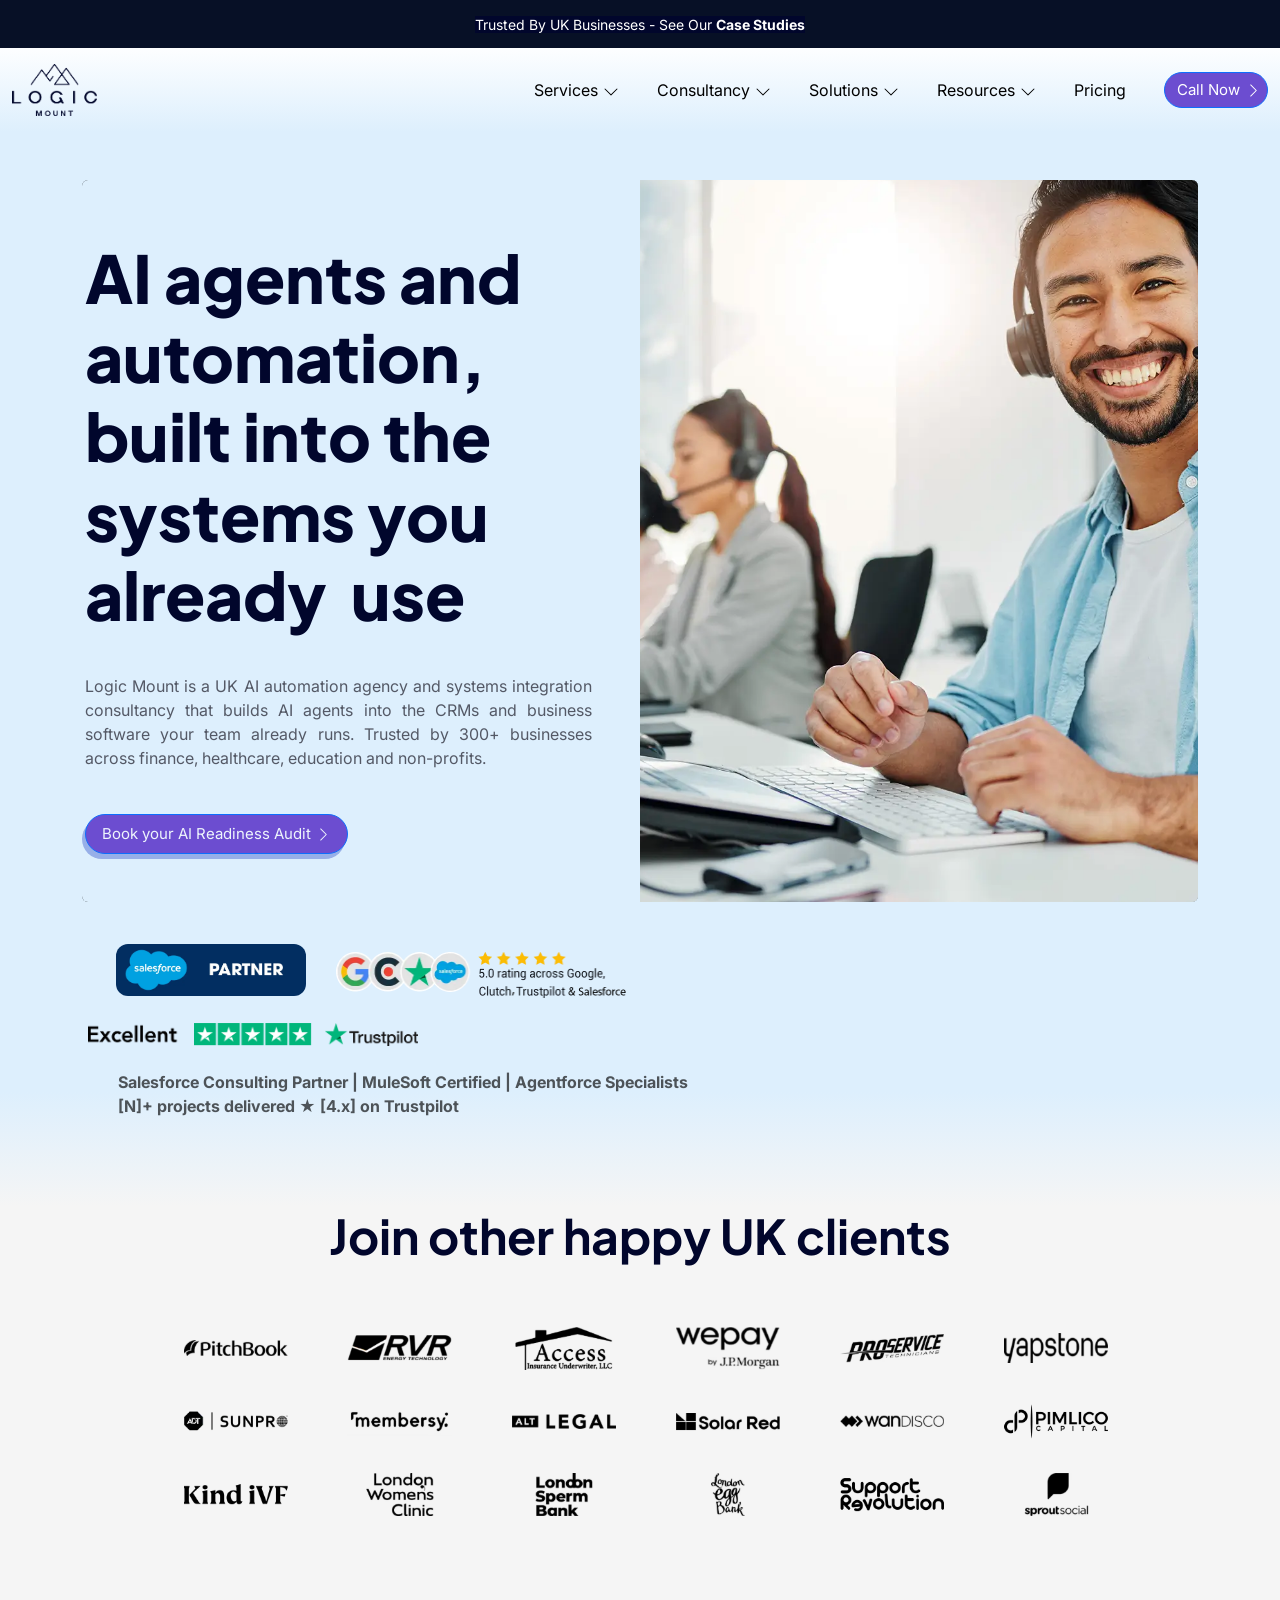
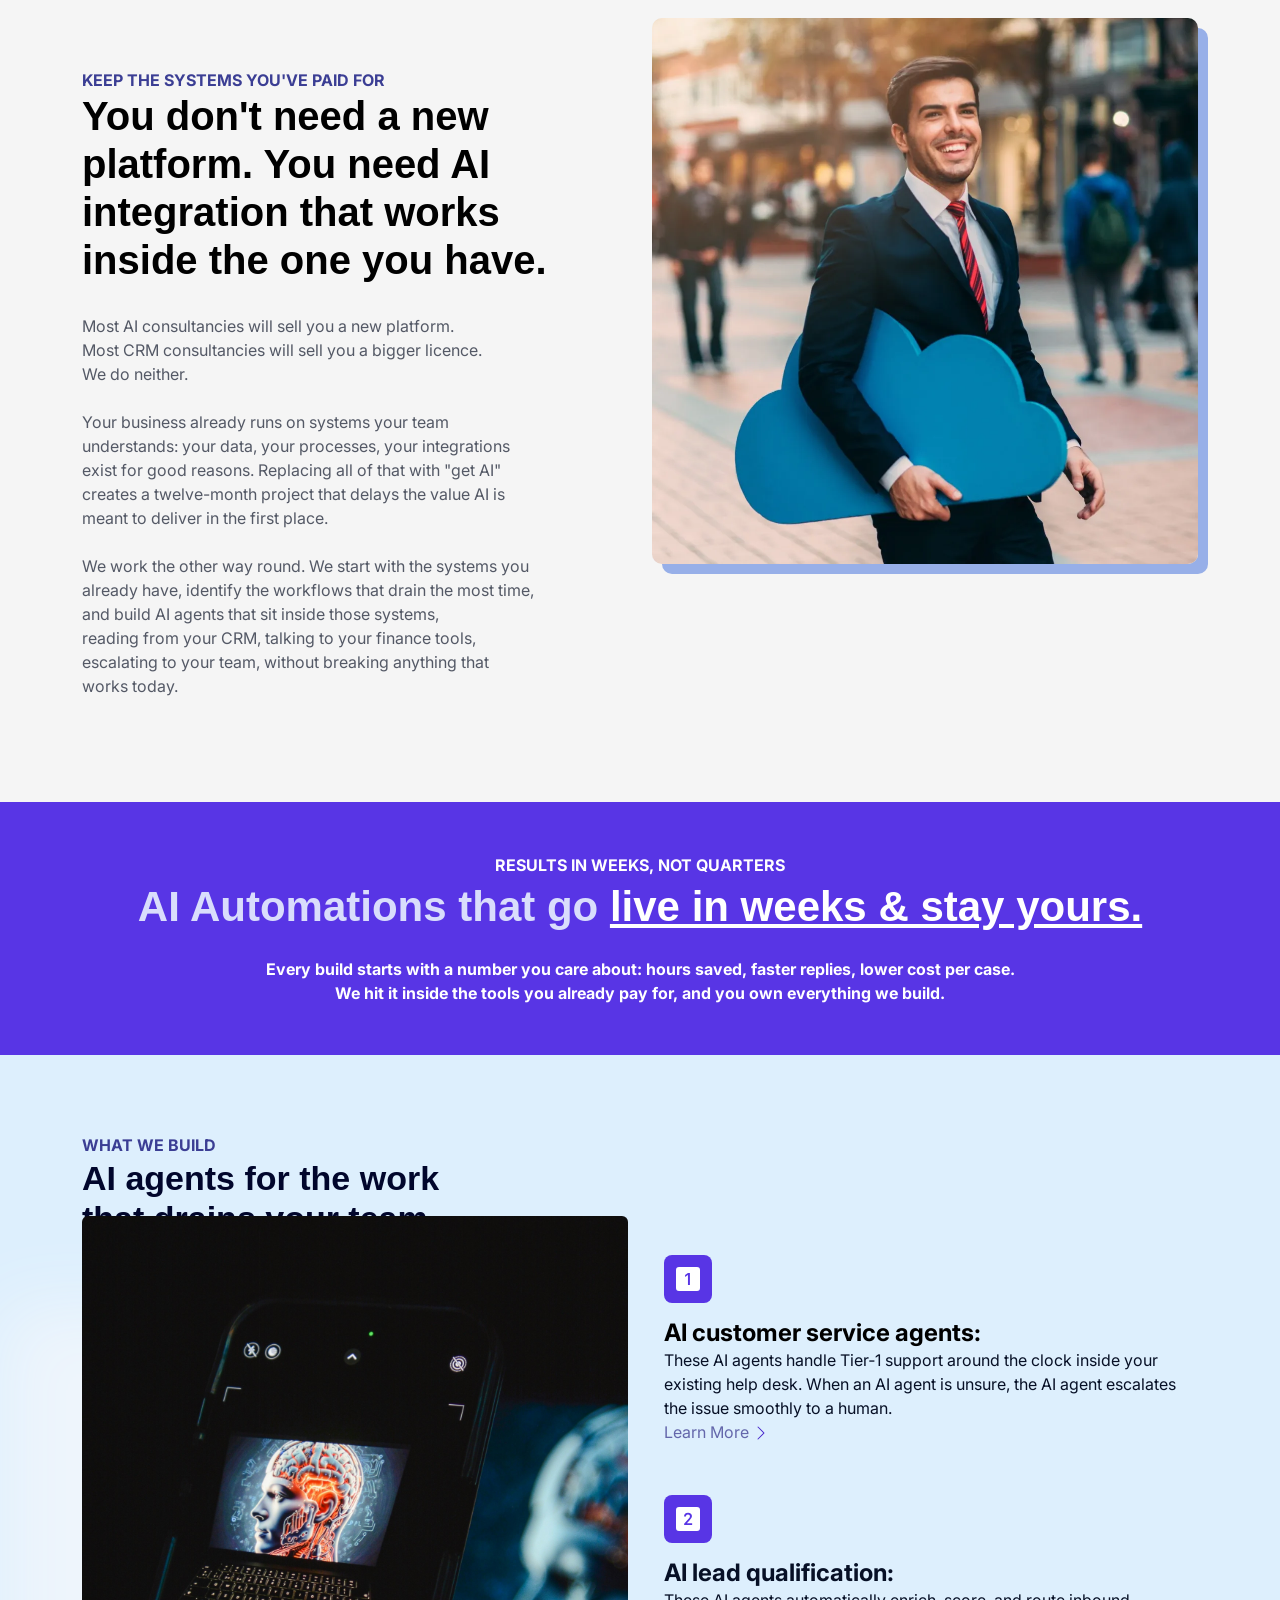
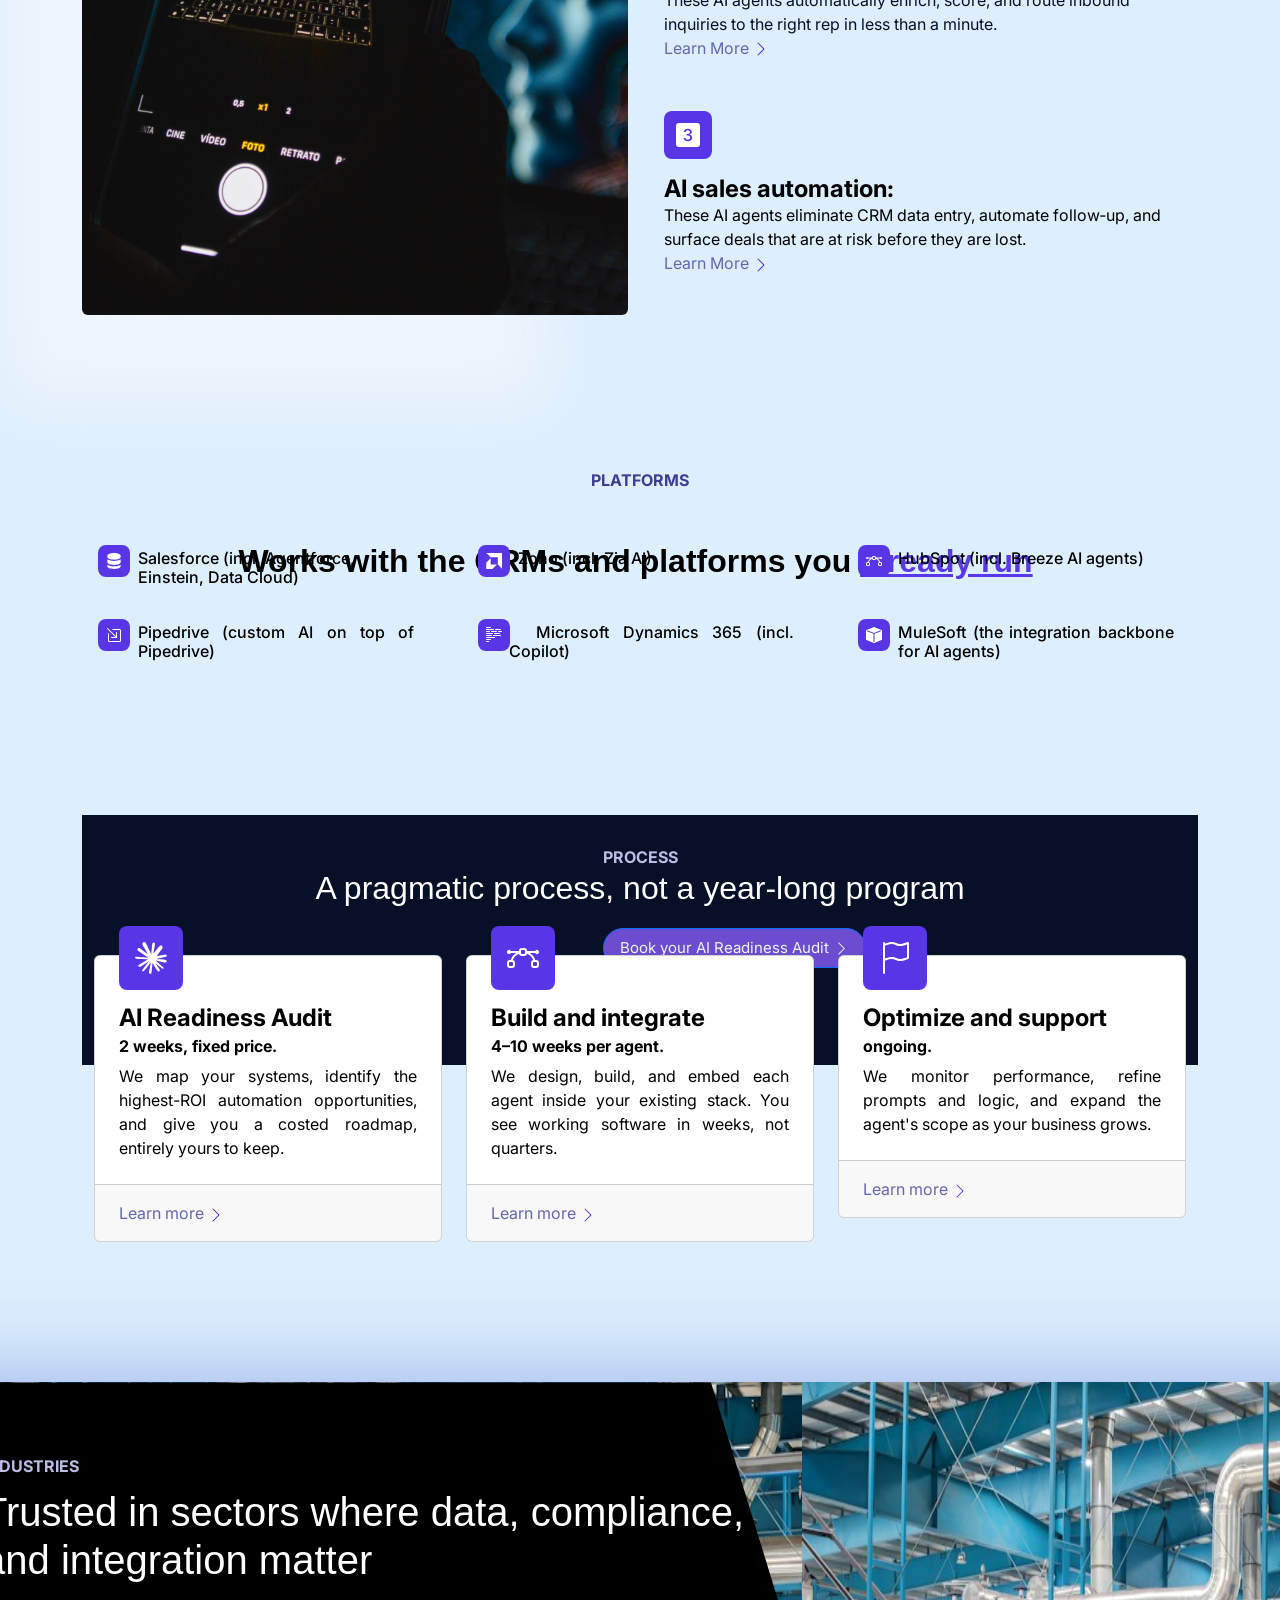
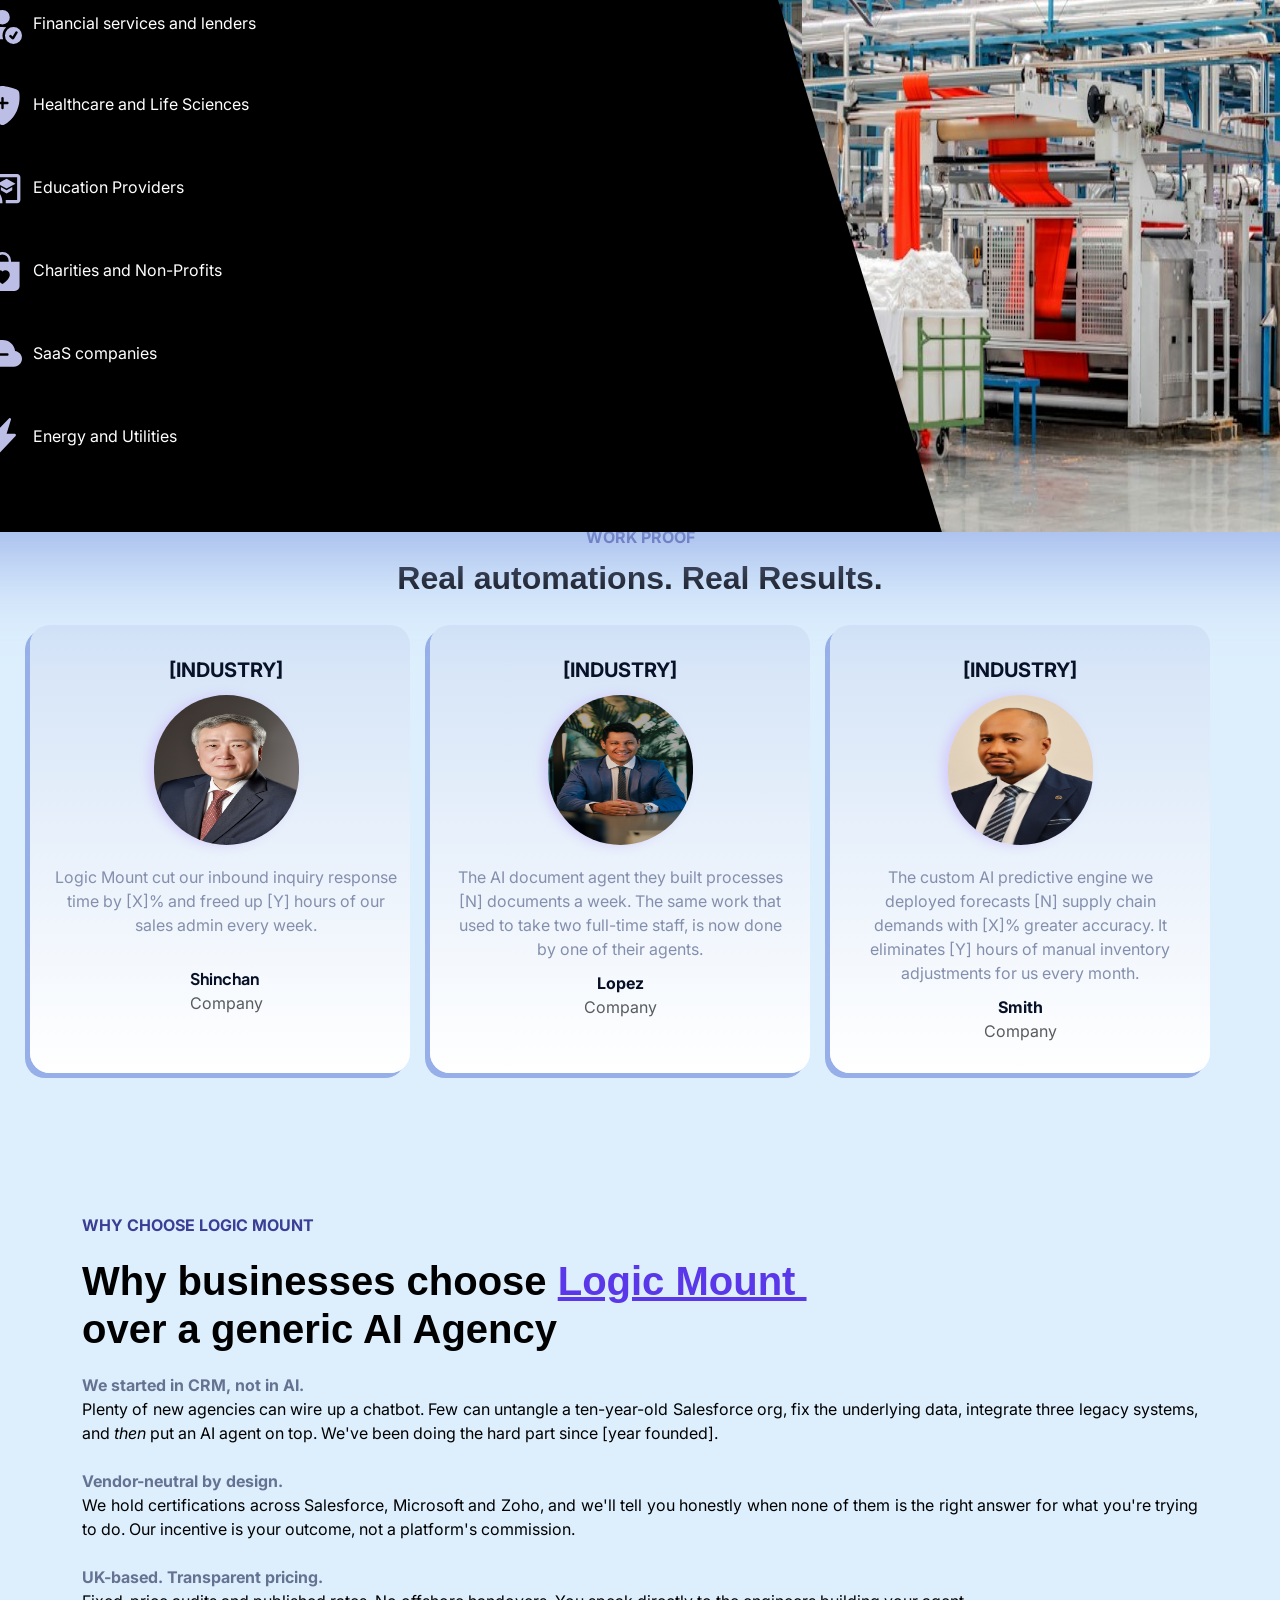
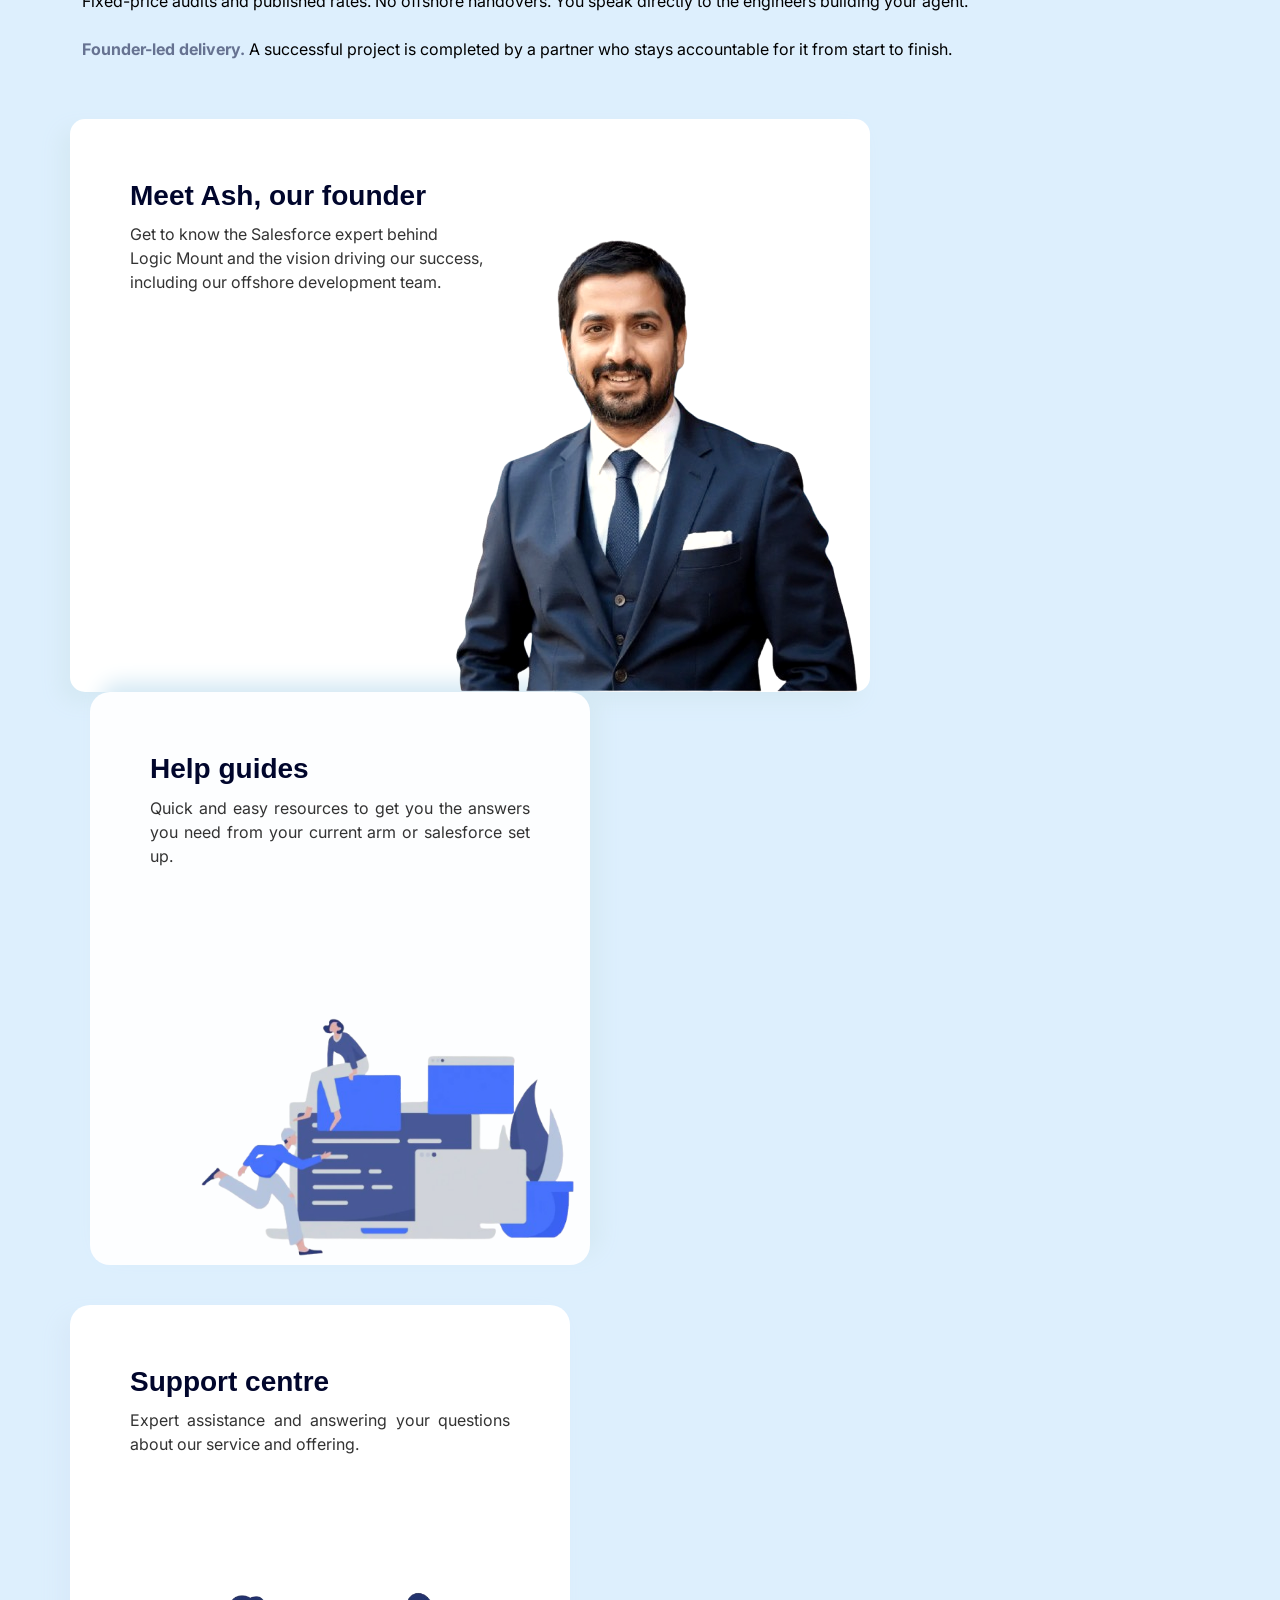
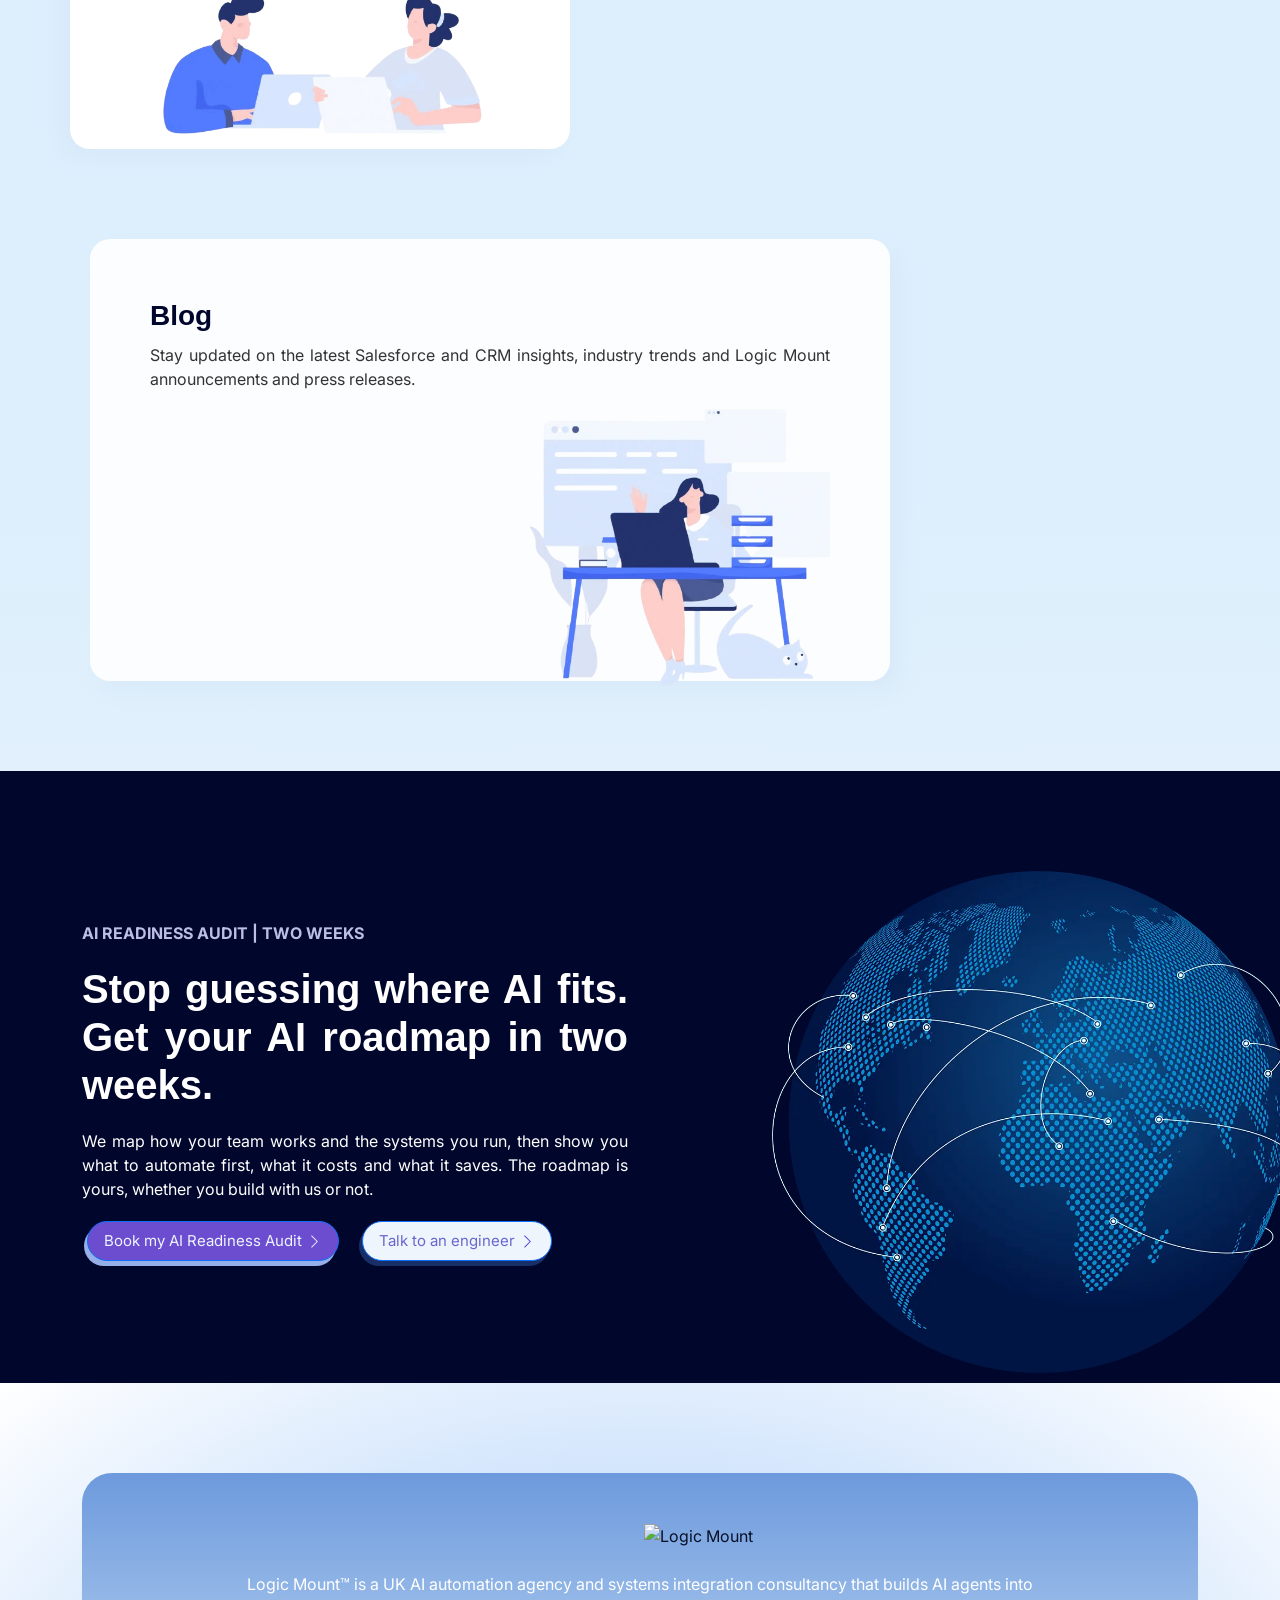
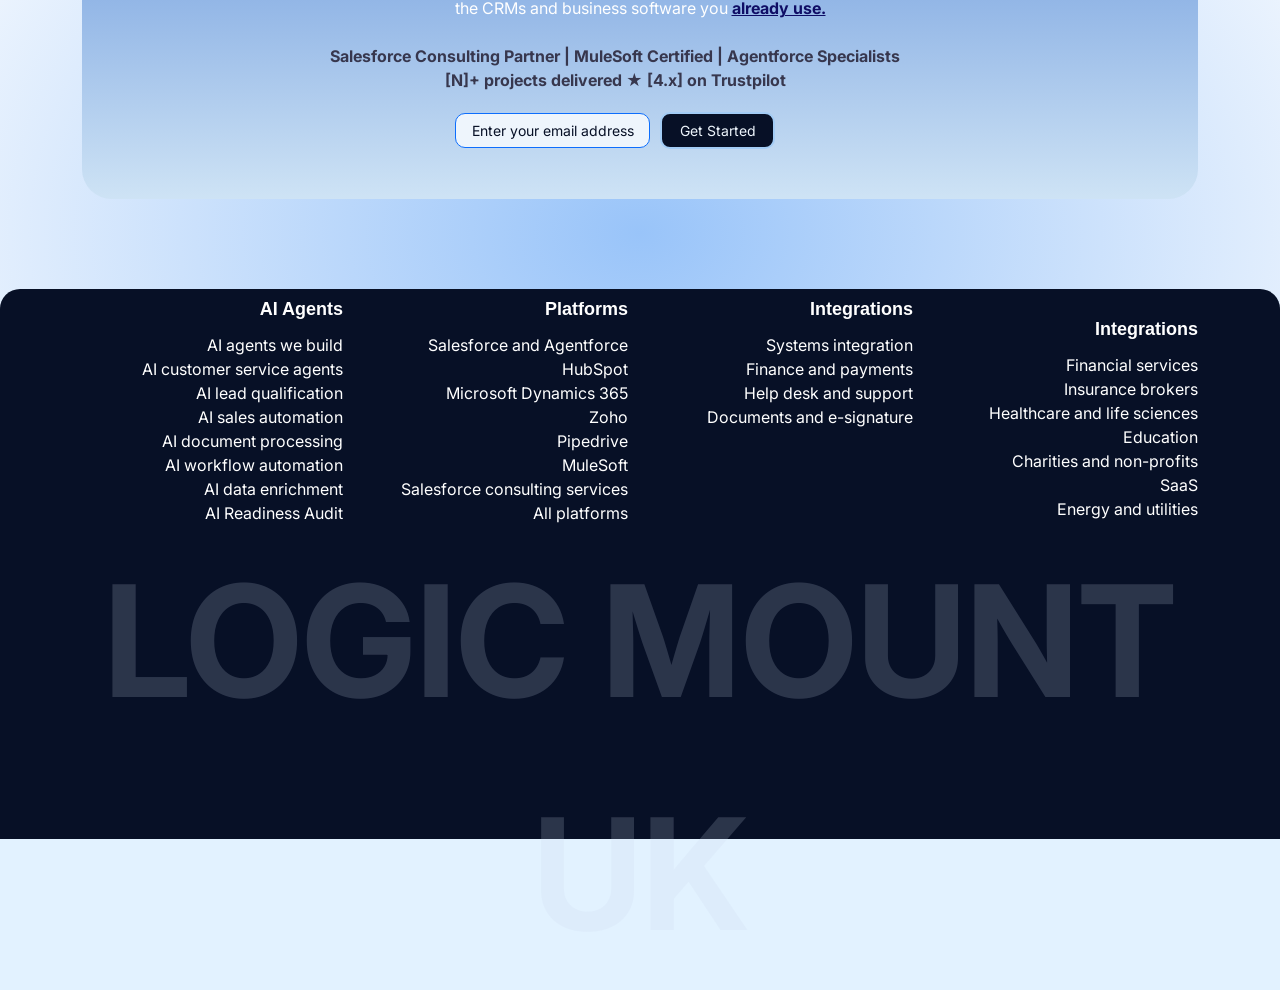
==== commit 02fc59ec: "Update index.html" ====
--- a/index.html
+++ b/index.html
@@ -29,9 +29,9 @@
   <path fill-rule="evenodd" d="M1.646 4.646a.5.5 0 0 1 .708 0L8 10.293l5.646-5.647a.5.5 0 0 1 .708.708l-6 6a.5.5 0 0 1-.708 0l-6-6a.5.5 0 0 1 0-.708"></path>
 </svg></a></li><li class="nav-item"><a class="nav-link" href="#" style="padding-right: 30px;font-family: Inter, sans-serif;color: black;">Pricing</a></li></ul><a class="btn btn-primary ms-md-2" role="button" href="#" style="background: rgb(108,77,208);border-radius: 30px;font-size: 15px;margin-right: -70px;font-family: Inter, sans-serif;padding-right: 2px;">Call Now<svg class="bi bi-chevron-right" xmlns="http://www.w3.org/2000/svg" width="1em" height="1em" fill="currentColor" viewBox="0 0 16 16" style="margin-left: 6px;">
   <path fill-rule="evenodd" d="M4.646 1.646a.5.5 0 0 1 .708 0l6 6a.5.5 0 0 1 0 .708l-6 6a.5.5 0 0 1-.708-.708L10.293 8 4.646 2.354a.5.5 0 0 1 0-.708"></path>
-</svg>&nbsp;</a></div></div></nav><section class="py-4 py-xl-5" style="background: linear-gradient(#ddeffd 82%, #f5f5f5), var(--bg-light-blue);text-align: justify;box-shadow: 0px 0px var(--accent-purple-hover);"><div class="container"><div class="bg-dark border rounded border-0 border-dark overflow-hidden"><div class="row g-0"><div class="col-md-6"><div class="p-4 p-md-5" style="background: #ddeffd;width: auto;"><h1 class="mobile-heading" style="color: rgb(1,6,44);font-family: 'Plus Jakarta Sans', sans-serif;font-weight: bold;font-size: 66px;text-align: left;background: #ddeffd;margin-left: -45px;margin-top: 90px;"><strong><span style="background-color: rgba(221, 239, 253, 0);">AI agents and automation, built into the systems you already&nbsp; use</span></strong></h1><p class="mb-4 mobile-paragraph" style="margin-top: 40px;margin-left: -45px;font-family: Inter, sans-serif;color: rgb(84,89,102);">Logic Mount is a UK AI automation agency and systems integration consultancy that builds AI agents into the CRMs and business software your team already runs. Trusted by 300+ businesses across finance, healthcare, education and non-profits.</p><a class="btn btn-primary btn-lg me-2 mobile-button" role="button" href="#" style="font-size: 15px;background: rgb(108, 77, 208);border-radius: 30px;margin-top: 20px;font-family: Inter, sans-serif;color: var(--bg-light-blue);margin-left: -45px;box-shadow: -3px 5px rgb(151,175,232);">Book your AI Readiness Audit<svg class="bi bi-chevron-right" xmlns="http://www.w3.org/2000/svg" width="1em" height="1em" fill="currentColor" viewBox="0 0 16 16" style="margin-left: 5px;margin-bottom: 1px;">
+</svg>&nbsp;</a></div></div></nav><section class="py-4 py-xl-5" style="background: linear-gradient(#ddeffd 82%, #f5f5f5), var(--bg-light-blue);text-align: justify;box-shadow: 0px 0px var(--accent-purple-hover);margin-top: 0px;min-height: 900px;"><div class="container"><div class="bg-dark border rounded border-0 border-dark overflow-hidden"><div class="row g-0"><div class="col-md-6"><div class="p-4 p-md-5" style="background: #ddeffd;width: auto;"><h1 class="mobile-heading" style="color: rgb(1,6,44);font-family: 'Plus Jakarta Sans', sans-serif;font-weight: bold;font-size: 66px;text-align: left;background: #ddeffd;margin-left: -45px;margin-top: 90px;"><strong><span style="background-color: rgba(221, 239, 253, 0);">AI agents and automation, built into the systems you already&nbsp; use</span></strong></h1><p class="mb-4 mobile-paragraph" style="margin-top: 40px;margin-left: -45px;font-family: Inter, sans-serif;color: rgb(84,89,102);">Logic Mount is a UK AI automation agency and systems integration consultancy that builds AI agents into the CRMs and business software your team already runs. Trusted by 300+ businesses across finance, healthcare, education and non-profits.</p><a class="btn btn-primary btn-lg me-2 mobile-button" role="button" href="#" style="font-size: 15px;background: rgb(108, 77, 208);border-radius: 30px;margin-top: 20px;font-family: Inter, sans-serif;color: var(--bg-light-blue);margin-left: -45px;box-shadow: -3px 5px rgb(151,175,232);">Book your AI Readiness Audit<svg class="bi bi-chevron-right" xmlns="http://www.w3.org/2000/svg" width="1em" height="1em" fill="currentColor" viewBox="0 0 16 16" style="margin-left: 5px;margin-bottom: 1px;">
   <path fill-rule="evenodd" d="M4.646 1.646a.5.5 0 0 1 .708 0l6 6a.5.5 0 0 1 0 .708l-6 6a.5.5 0 0 1-.708-.708L10.293 8 4.646 2.354a.5.5 0 0 1 0-.708"></path>
-</svg></a><div style="text-align:center;"></div></div></div><div class="col-md-6 order-first order-md-last" style="min-height: 250px;border-color: #ddeffd;background: #ddeffd;"><img class="object-fit-cover w-100 h-100 mobile-image-hero" src="assets/img/heropic.webp" style="border-radius: 15px;margin-left: 0px;margin-top: 30px;border-top-left-radius: 15px;border-top-right-radius: 15px;border-bottom-right-radius: 15px;border-bottom-left-radius: 15px;"></div></div></div></div><img class="img-fluid mobile-image" width="1022" height="300" style="width: 190px;border-radius: 12px;height: 52px;margin-top: 40px;margin-left: 116px;" src="assets/img/excellent.webp"><img class="img-fluid mobile-image1" width="592" height="92" src="assets/img/brands.webp" style="width: 290px;margin-top: 50px;margin-left: 30px;"><div class="container"><img class="img-fluid mobile-image2" width="2840" height="198" src="assets/img/partner.avif" style="width: 330px;margin-top: 25px;margin-left: 6px;"></div><p class="mobile-paragraph-salesforceconsulting" style="font-size: 16px;font-family: Inter, sans-serif;color: #4d5358;font-weight: bold;margin-left: 118px;"><br>Salesforce Consulting Partner | MuleSoft Certified | Agentforce Specialists<br>[N]+ projects delivered ★ [4.x] on Trustpilot<br><br></p><div></div><h2 class="mobile-heading-joinotherclients" style="text-align: center;font-size: 48px;margin-top: -50px;font-family: 'Plus Jakarta Sans', sans-serif;background: linear-gradient(rgb(221, 239, 253) 0%, rgb(245, 245, 245) 24%, rgb(245, 245, 245));"><br><br><strong><span style="color: rgb(1, 6, 44);">Join other happy UK clients</span></strong><br><img class="img-fluid mobile-image-joinukclients" width="1592" height="410" src="assets/img/ukbusinesses.png" style="margin-top: 20px;width: 1100px;filter: contrast(100%) saturate(200%);"></h2><section style="background: rgb(245, 245, 245);padding-top: 130px;margin-top: -80px;"><div class="container"><div class="row" style="margin-top: 90px;"><div class="col-md-6" style="margin-top: 60px;"><p class="mobile-paragraph-thedifferentiator" style="font-family: Inter, sans-serif;margin-top: 70px;"><strong><span style="color: rgb(59, 62, 148);">THE DIFFERENTIATOR</span></strong></p><h2 class="mobile-heading-whyaiinside" style="text-align: left;padding-right: 70px;font-size: 40px;"><strong>Why "AI inside your existing stack" beats ripping it out</strong></h2><p class="mobile-paragraph-whyaiinside" style="color: rgb(84,89,102);margin-top: 30px;padding-right: 90px;text-align: left;">Most AI consultancies will sell you a new platform. <br>Most CRM consultancies will sell you a bigger license. <br>We do neither. <br><br>Your business already runs on systems your team understands: your data, your processes, your integrations exist for good reasons. Replacing all of that with "get AI" creates a twelve-month project that delays the value AI is meant to deliver in the first place. <br><br>We work the other way round. We start with the systems you already have, identify the workflows that drain the most time, and build AI agents that sit inside those systems, reading&nbsp;from your CRM, talking to your finance tools, escalating to your team, without breaking anything that works today.</p><p></p></div><div class="col-md-6"><img class="img-fluid mobile-image3-whyaiinside" width="1080" height="1080" src="assets/img/681e1f4e7eaca82c70901afc_Man%20In%20Suit%20Holding%20Salesforce%20Cloud%20in%20Blue-Photoroom.webp" style="border-radius: 10px;margin-top: 80px;box-shadow: 10px 10px rgb(151,175,232);"></div></div></div></section><p class="mobile-paragraph-builtwith" style="background: rgb(245, 245, 245);text-align: center;margin-top: 0px;padding-top: 155px;"><strong><span style="color: rgb(255, 255, 255);">BUILT WITH YOUR SCALABILITY IN MIND</span></strong></p><h2 class="mobile-paragraph-builtwith1" style="background: var(--accent-purple);padding-top: 30px;text-align: center;margin-top: -75px;font-size: 42px;"><br><strong><span style="color: rgb(217, 221, 252);">We engineer the </span><span style="text-decoration: underline; color: rgb(255, 255, 255); background-color: rgb(88, 53, 229);">results</span></strong><br><br></h2><p class="mobile-paragraph-builtwith2" style="text-align: center;background: var(--accent-purple);padding-top: 40px;margin-top: -90px;padding-bottom: 50px;font-size: 16px;"><br><span style="color: rgb(255, 255, 255);">By choosing Logic Mount, you invest in&nbsp;measurable automation engineered in weeks, </span><br><span style="color: rgb(255, 255, 255);">not quarters. And a stack that still belongs to you.</span></p><div class="container py-4 py-xl-5 ai-agents-container" style="margin-top: 0px;width: 4900px;margin-bottom: -90px;"><p class="mobile-paragraph-whatwebuild" style="margin-top: 30px;"><strong><span style="color: rgb(59, 62, 148);">WHAT WE BUILD</span></strong></p><h2 class="desktop-heading-aiagentsthatdrain" style="margin-top: -30px;"><br><strong><span style="color: rgb(1, 6, 44);">AI agents for the work&nbsp;</span></strong><br><strong><span style="color: rgb(1, 6, 44);">that drains your team</span></strong><br><br></h2><div class="row row-cols-1 row-cols-md-2"><div class="col"><img class="object-fit-cover rounded w-100 h-100 mobile-image4" style="min-height: auto;margin-top: 70px;width: 100px;box-shadow: -80px 90px 70px var(--bg-light-blue);max-height: 699px;max-width: 780px;" src="assets/img/aidin-geranrekab-bV_P23FXxhI-unsplash.jpg"></div><div class="col d-flex flex-column justify-content-center p-4" style="margin-top: 195px;"><div class="text-center text-md-start d-flex flex-column align-items-center align-items-md-start mb-5 ai-agent-card"><div class="bs-icon-md bs-icon-rounded bs-icon-primary d-flex flex-shrink-0 justify-content-center align-items-center mb-3 d-inline-block bs-icon" style="background: var(--accent-purple);margin-top: -105px;"><svg class="bi bi-1-square-fill" xmlns="http://www.w3.org/2000/svg" width="1em" height="1em" fill="currentColor" viewBox="0 0 16 16">
+</svg></a><div style="text-align:center;"></div></div></div><div class="col-md-6 order-first order-md-last" style="min-height: 250px;border-color: #ddeffd;background: #ddeffd;"><img class="object-fit-cover w-100 h-100 mobile-image-hero" src="assets/img/heropic.webp" style="border-radius: 15px;margin-left: 0px;margin-top: 30px;border-top-left-radius: 15px;border-top-right-radius: 15px;border-bottom-right-radius: 15px;border-bottom-left-radius: 15px;"></div></div></div></div><img class="img-fluid mobile-image" width="1022" height="300" style="width: 190px;border-radius: 12px;height: 52px;margin-top: 40px;margin-left: 116px;" src="assets/img/excellent.webp"><img class="img-fluid mobile-image1" width="592" height="92" src="assets/img/brands.webp" style="width: 290px;margin-top: 50px;margin-left: 30px;"><div class="container"><img class="img-fluid mobile-image2" width="2840" height="198" src="assets/img/partner.avif" style="width: 330px;margin-top: 25px;margin-left: 6px;"></div><p class="mobile-paragraph-salesforceconsulting" style="font-size: 16px;font-family: Inter, sans-serif;color: #4d5358;font-weight: bold;margin-left: 118px;"><br>Salesforce Consulting Partner | MuleSoft Certified | Agentforce Specialists<br>[N]+ projects delivered ★ [4.x] on Trustpilot<br><br></p><div></div><h2 class="mobile-heading-joinotherclients" style="text-align: center;font-size: 48px;margin-top: -50px;font-family: 'Plus Jakarta Sans', sans-serif;background: linear-gradient(rgb(221, 239, 253) 0%, rgb(245, 245, 245) 24%, rgb(245, 245, 245));"><br><br><strong><span style="color: rgb(1, 6, 44);">Join other happy UK clients</span></strong><br><img class="img-fluid mobile-image-joinukclients" width="1592" height="410" src="assets/img/ukbusinesses.png" style="margin-top: 20px;width: 1100px;filter: contrast(100%) saturate(200%);"></h2><section style="background: rgb(245, 245, 245);padding-top: 130px;margin-top: -80px;"><div class="container"><div class="row" style="margin-top: -70px;"><div class="col-md-6" style="margin-top: 60px;"><p class="mobile-paragraph-thedifferentiator" style="font-family: Inter, sans-serif;margin-top: 70px;"><strong><span style="color: rgb(59, 62, 148);">KEEP THE SYSTEMS YOU'VE PAID FOR</span></strong></p><h2 class="mobile-heading-whyaiinside" style="text-align: left;padding-right: 70px;font-size: 40px;"><strong><span style="color: rgb(0, 0, 0); background-color: transparent;">You don't need a new platform. You need AI integration that works inside the one you have.</span></strong></h2><p class="mobile-paragraph-whyaiinside" style="color: rgb(84,89,102);margin-top: 30px;padding-right: 90px;text-align: left;">Most AI consultancies will sell you a new platform. <br>Most CRM consultancies will sell you a bigger licence. <br>We do neither. <br><br>Your business already runs on systems your team understands: your data, your processes, your integrations exist for good reasons. Replacing all of that with "get AI" creates a twelve-month project that delays the value AI is meant to deliver in the first place. <br><br>We work the other way round. We start with the systems you already have, identify the workflows that drain the most time, and build AI agents that sit inside those systems, reading&nbsp;from your CRM, talking to your finance tools, escalating to your team, without breaking anything that works today.</p><p></p></div><div class="col-md-6"><img class="img-fluid mobile-image3-whyaiinside" width="1080" height="1080" src="assets/img/681e1f4e7eaca82c70901afc_Man%20In%20Suit%20Holding%20Salesforce%20Cloud%20in%20Blue-Photoroom.webp" style="border-radius: 10px;margin-top: 80px;box-shadow: 10px 10px rgb(151,175,232);"></div></div></div></section><p class="mobile-paragraph-builtwith" style="background: rgb(245, 245, 245);text-align: center;margin-top: 0px;padding-top: 155px;"><strong><span style="color: rgb(255, 255, 255);">RESULTS IN WEEKS, NOT QUARTERS</span></strong></p><h2 class="mobile-paragraph-builtwith1" style="background: var(--accent-purple);padding-top: 30px;text-align: center;margin-top: -75px;font-size: 42px;"><br><strong><span style="color: rgb(217, 221, 252);">AI Automations that go&nbsp;</span><span style="text-decoration: underline; color: rgb(255, 255, 255);">live in weeks &amp; stay yours.</span></strong><br><br></h2><p class="mobile-paragraph-builtwith2" style="text-align: center;background: var(--accent-purple);padding-top: 40px;margin-top: -90px;padding-bottom: 50px;font-size: 16px;color: #fcfdff;"><br><strong><span style="color: rgb(255, 255, 255); background-color: transparent;">Every build starts with a number you care about: hours saved, faster replies, lower cost per case. </span></strong><br><strong><span style="color: rgb(255, 255, 255); background-color: transparent;">We hit it inside the tools you already pay for, and you own everything we build.</span></strong></p><div class="container py-4 py-xl-5 ai-agents-container" style="margin-top: 0px;width: 4900px;margin-bottom: -90px;"><p class="mobile-paragraph-whatwebuild" style="margin-top: 30px;"><strong><span style="color: rgb(59, 62, 148);">WHAT WE BUILD</span></strong></p><h2 class="desktop-heading-aiagentsthatdrain" style="margin-top: -30px;"><br><strong><span style="color: rgb(1, 6, 44);">AI agents for the work&nbsp;</span></strong><br><strong><span style="color: rgb(1, 6, 44);">that drains your team</span></strong><br><br></h2><div class="row row-cols-1 row-cols-md-2"><div class="col"><img class="object-fit-cover rounded w-100 h-100 mobile-image4" style="min-height: auto;margin-top: -0px;width: 100px;box-shadow: -80px 90px 70px var(--bg-light-blue);max-height: 699px;max-width: 780px;" src="assets/img/aidin-geranrekab-bV_P23FXxhI-unsplash.jpg"></div><div class="col d-flex flex-column justify-content-center p-4" style="margin-top: 195px;"><div class="text-center text-md-start d-flex flex-column align-items-center align-items-md-start mb-5 ai-agent-card"><div class="bs-icon-md bs-icon-rounded bs-icon-primary d-flex flex-shrink-0 justify-content-center align-items-center mb-3 d-inline-block bs-icon" style="background: var(--accent-purple);margin-top: -180px;"><svg class="bi bi-1-square-fill" xmlns="http://www.w3.org/2000/svg" width="1em" height="1em" fill="currentColor" viewBox="0 0 16 16">
   <path d="M2 0a2 2 0 0 0-2 2v12a2 2 0 0 0 2 2h12a2 2 0 0 0 2-2V2a2 2 0 0 0-2-2zm7.283 4.002V12H7.971V5.338h-.065L6.072 6.656V5.385l1.899-1.383z"></path>
 </svg></div><div class="ai-agent-content"><h4><strong><span style="color: rgb(0, 0, 0); background-color: rgba(228, 216, 216, 0);">AI customer service agents:</span></strong></h4><p>These AI agents handle Tier‑1 support around the clock inside your existing help desk. When an AI agent is unsure, the AI agent escalates the issue smoothly to a human.</p><a href="#"><span style="color: rgb(100, 103, 171);">Learn More&nbsp;</span><svg class="bi bi-chevron-right" xmlns="http://www.w3.org/2000/svg" width="1em" height="1em" fill="currentColor" viewBox="0 0 16 16" style="border-color: var(--accent-purple-hover);color: var(--accent-purple-hover);">
   <path fill-rule="evenodd" d="M4.646 1.646a.5.5 0 0 1 .708 0l6 6a.5.5 0 0 1 0 .708l-6 6a.5.5 0 0 1-.708-.708L10.293 8 4.646 2.354a.5.5 0 0 1 0-.708"></path>
@@ -43,7 +43,7 @@
   <path d="M2 0a2 2 0 0 0-2 2v12a2 2 0 0 0 2 2h12a2 2 0 0 0 2-2V2a2 2 0 0 0-2-2zm5.918 8.414h-.879V7.342h.838c.78 0 1.348-.522 1.342-1.237 0-.709-.563-1.195-1.348-1.195-.79 0-1.312.498-1.348 1.055H5.275c.036-1.137.95-2.115 2.625-2.121 1.594-.012 2.608.885 2.637 2.062.023 1.137-.885 1.776-1.482 1.875v.07c.703.07 1.71.64 1.734 1.917.024 1.459-1.277 2.396-2.93 2.396-1.705 0-2.707-.967-2.754-2.144H6.33c.059.597.68 1.06 1.541 1.066.973.006 1.6-.563 1.588-1.354-.006-.779-.621-1.318-1.541-1.318"></path>
 </svg></div><div><h4><strong><span style="color: rgb(0, 0, 0); background-color: rgba(0, 255, 255, 0);">AI sales automation:</span></strong></h4><p><span style="color: rgb(0, 0, 0); background-color: rgba(0, 255, 255, 0);">These AI agents eliminate CRM data entry, automate follow‑up, and surface deals that are at risk before they are lost.</span></p><a href="#"><span style="color: rgb(100, 103, 171);">Learn More&nbsp;</span><svg class="bi bi-chevron-right" xmlns="http://www.w3.org/2000/svg" width="1em" height="1em" fill="currentColor" viewBox="0 0 16 16" style="color: var(--accent-purple-hover);">
   <path fill-rule="evenodd" d="M4.646 1.646a.5.5 0 0 1 .708 0l6 6a.5.5 0 0 1 0 .708l-6 6a.5.5 0 0 1-.708-.708L10.293 8 4.646 2.354a.5.5 0 0 1 0-.708"></path>
-</svg></a></div></div></div></div></div><p class="mobile-platform-label" style="text-align: center;margin-top: 0px;"><strong><span style="color: rgb(59, 62, 148);">PLATFORMS</span></strong></p><h2 class="mobile-platform-heading" style="text-align: center;font-weight: bold;margin-top: 110px;color: #000000;"><strong><span style="color: rgb(0, 0, 0); background-color: transparent;">Works with the CRMs and platforms you </span><span style="text-decoration: underline; color: rgb(91, 55, 234); background-color: transparent;">already </span><span style="text-decoration: underline; color: rgb(91, 55, 234); background-color: transparent;">run</span><span style="color: rgb(91, 55, 234);">&nbsp;</span></strong></h2><div class="container py-4 py-xl-5" style="margin-top: 60px;"><div class="row row-cols-1 row-cols-md-2 row-cols-xl-3"><div class="col mobile-platform-list"><div class="d-flex p-3"><div class="bs-icon-sm bs-icon-rounded bs-icon-primary d-flex flex-shrink-0 justify-content-center align-items-center d-inline-block bs-icon" style="background: var(--accent-purple);"><svg class="bi bi-server" xmlns="http://www.w3.org/2000/svg" width="1em" height="1em" fill="currentColor" viewBox="0 0 16 16">
+</svg></a></div></div></div></div></div><p class="mobile-platform-label" style="text-align: center;margin-top: 90px;"><strong><span style="color: rgb(59, 62, 148);">PLATFORMS</span></strong></p><h2 class="mobile-platform-heading" style="text-align: center;font-weight: bold;margin-top: 140px;color: #000000;"><strong><span style="color: rgb(0, 0, 0); background-color: transparent;">Works with the CRMs and platforms you </span><span style="text-decoration: underline; color: rgb(91, 55, 234); background-color: transparent;">already </span><span style="text-decoration: underline; color: rgb(91, 55, 234); background-color: transparent;">run</span><span style="color: rgb(91, 55, 234);">&nbsp;</span></strong></h2><div class="container py-4 py-xl-5" style="margin-top: -20px;"><div class="row row-cols-1 row-cols-md-2 row-cols-xl-3"><div class="col mobile-platform-list"><div class="d-flex p-3"><div class="bs-icon-sm bs-icon-rounded bs-icon-primary d-flex flex-shrink-0 justify-content-center align-items-center d-inline-block bs-icon" style="background: var(--accent-purple);"><svg class="bi bi-server" xmlns="http://www.w3.org/2000/svg" width="1em" height="1em" fill="currentColor" viewBox="0 0 16 16">
   <path d="M1.333 2.667C1.333 1.194 4.318 0 8 0s6.667 1.194 6.667 2.667V4c0 1.473-2.985 2.667-6.667 2.667S1.333 5.473 1.333 4z"></path>
   <path d="M1.333 6.334v3C1.333 10.805 4.318 12 8 12s6.667-1.194 6.667-2.667V6.334a6.5 6.5 0 0 1-1.458.79C11.81 7.684 9.967 8 8 8s-3.809-.317-5.208-.876a6.5 6.5 0 0 1-1.458-.79z"></path>
   <path d="M14.667 11.668a6.5 6.5 0 0 1-1.458.789c-1.4.56-3.242.876-5.21.876-1.966 0-3.809-.316-5.208-.876a6.5 6.5 0 0 1-1.458-.79v1.666C1.333 14.806 4.318 16 8 16s6.667-1.194 6.667-2.667z"></path>
@@ -58,35 +58,34 @@
 </svg></div><div class="px-2"><h5 class="mt-1 mb-0 mobile-platform-item" style="font-size: 16px;"><span style="color: rgb(0, 0, 0); background-color: transparent;">Pipedrive (custom AI on top of Pipedrive)</span></h5></div></div></div><div class="col"><div class="d-flex p-3"><div class="bs-icon-sm bs-icon-rounded bs-icon-primary d-flex flex-shrink-0 justify-content-center align-items-center d-inline-block bs-icon" style="background: var(--accent-purple);"><svg class="bi bi-body-text" xmlns="http://www.w3.org/2000/svg" width="1em" height="1em" fill="currentColor" viewBox="0 0 16 16">
   <path fill-rule="evenodd" d="M0 .5A.5.5 0 0 1 .5 0h4a.5.5 0 0 1 0 1h-4A.5.5 0 0 1 0 .5m0 2A.5.5 0 0 1 .5 2h7a.5.5 0 0 1 0 1h-7a.5.5 0 0 1-.5-.5m9 0a.5.5 0 0 1 .5-.5h5a.5.5 0 0 1 0 1h-5a.5.5 0 0 1-.5-.5m-9 2A.5.5 0 0 1 .5 4h3a.5.5 0 0 1 0 1h-3a.5.5 0 0 1-.5-.5m5 0a.5.5 0 0 1 .5-.5h5a.5.5 0 0 1 0 1h-5a.5.5 0 0 1-.5-.5m7 0a.5.5 0 0 1 .5-.5h3a.5.5 0 0 1 0 1h-3a.5.5 0 0 1-.5-.5m-12 2A.5.5 0 0 1 .5 6h6a.5.5 0 0 1 0 1h-6a.5.5 0 0 1-.5-.5m8 0a.5.5 0 0 1 .5-.5h5a.5.5 0 0 1 0 1h-5a.5.5 0 0 1-.5-.5m-8 2A.5.5 0 0 1 .5 8h5a.5.5 0 0 1 0 1h-5a.5.5 0 0 1-.5-.5m7 0a.5.5 0 0 1 .5-.5h7a.5.5 0 0 1 0 1h-7a.5.5 0 0 1-.5-.5m-7 2a.5.5 0 0 1 .5-.5h8a.5.5 0 0 1 0 1h-8a.5.5 0 0 1-.5-.5m0 2a.5.5 0 0 1 .5-.5h4a.5.5 0 0 1 0 1h-4a.5.5 0 0 1-.5-.5m0 2a.5.5 0 0 1 .5-.5h2a.5.5 0 0 1 0 1h-2a.5.5 0 0 1-.5-.5"></path>
 </svg></div><div class="px-2 mobile-platform-item"><h5 class="mt-1 mb-0 mobile-platform-item" style="font-size: 16px;margin-left: -9px;"><span style="color: rgb(0, 0, 0); background-color: transparent;">&nbsp; Microsoft Dynamics 365 (incl. Copilot)</span></h5></div></div></div><div class="col"><div class="d-flex p-3"><div class="bs-icon-sm bs-icon-rounded bs-icon-primary d-flex flex-shrink-0 justify-content-center align-items-center d-inline-block bs-icon" style="background: var(--accent-purple);"><svg class="bi bi-box-fill" xmlns="http://www.w3.org/2000/svg" width="1em" height="1em" fill="currentColor" viewBox="0 0 16 16">
-  <path fill-rule="evenodd" d="M15.528 2.973a.75.75 0 0 1 .472.696v8.662a.75.75 0 0 1-.472.696l-7.25 2.9a.75.75 0 0 1-.557 0l-7.25-2.9A.75.75 0 0 1 0 12.331V3.669a.75.75 0 0 1 .471-.696L7.443.184l.004-.001.274-.11a.75.75 0 0 1 .558 0l.274.11.004.001zm-1.374.527L8 5.962 1.846 3.5 1 3.839v.4l6.5 2.6v7.922l.5.2.5-.2V6.84l6.5-2.6v-.4l-.846-.339Z"></path>
-</svg></div><div class="px-2"><h5 class="mt-1 mb-0 mobile-platform-item" style="font-size: 16px;"><span style="color: rgb(0, 0, 0); background-color: transparent;">MuleSoft (the integration backbone for AI agents)</span></h5></div></div></div></div></div><div class="container mobile-before-process"><section><div class="mobile-process-section" style="height: 250px;background: var(--navy-dark);margin-top: 30px;"><p class="mobile-process-label" style="color: var(--bg-light-blue);text-align: center;padding-top: 30px;"><strong><span style="color: rgb(188, 190, 230); background-color: rgba(7, 16, 38, 0);">PROCESS</span></strong></p><h2 class="mobile-process-heading" style="text-align: center;color: var(--bg-light-blue);padding-bottom: 0px;padding-top: 0px;"><span style="color: rgb(255, 255, 255); background-color: transparent;">A pragmatic process, not a year-long program</span></h2><a class="btn btn-primary btn-lg me-2" role="button" href="#" style="font-size: 15px;background: rgb(108, 77, 208);margin-left: 521px;margin-top: 20px;font-family: Inter, sans-serif;color: var(--bg-light-blue);text-align: center;border-radius: 30px;">Book your AI Readiness Audit<svg class="bi bi-chevron-right" xmlns="http://www.w3.org/2000/svg" width="1em" height="1em" fill="currentColor" viewBox="0 0 16 16" style="margin-left: 5px;margin-bottom: 1px;">
+  <path fill-rule="evenodd" d="M15.528 2.973a.75.75 0 0 1 .472.696v8.662a.75.75 0 0 1-.472.696l-7.25 2.9a.75.75 0 0 1-.557 0l-7.25-2.9A.75.75 0 0 1 0 12.331V3.669a.75.75 0 0 1 .471-.696L7.443.184l.004-.001.274-.11a.75.75 0 0 1 .558 0l.274.11.004.001zm-1.374.527L8 5.962 1.846 3.5 1 3.839v.4l6.5 2.6v7.922l.5.2.5-.2V6.84l6.5-2.6v-.4l-.846-.339Z"></path></svg></div><div class="px-2"><h5 class="mt-1 mb-0 mobile-platform-item" style="font-size: 16px;"><span style="color: rgb(0, 0, 0); background-color: transparent;">MuleSoft (the integration backbone for AI agents)</span></h5></div></div></div></div></div><div class="container mobile-before-process" style="margin-top: 90px;"><section><div class="mobile-process-section" style="height: 250px;background: var(--navy-dark);margin-top: 0px;"><p class="mobile-process-label" style="color: var(--bg-light-blue);text-align: center;padding-top: 30px;"><strong><span style="color: rgb(188, 190, 230); background-color: rgba(7, 16, 38, 0);">PROCESS</span></strong></p><h2 class="mobile-process-heading" style="text-align: center;color: var(--bg-light-blue);padding-bottom: 0px;padding-top: 0px;"><span style="color: rgb(255, 255, 255); background-color: transparent;">A pragmatic process, not a year-long program</span></h2><a class="btn btn-primary btn-lg me-2" role="button" href="#" style="font-size: 15px;background: rgb(108, 77, 208);margin-left: 521px;margin-top: 20px;font-family: Inter, sans-serif;color: var(--bg-light-blue);text-align: center;border-radius: 30px;">Book your AI Readiness Audit<svg class="bi bi-chevron-right" xmlns="http://www.w3.org/2000/svg" width="1em" height="1em" fill="currentColor" viewBox="0 0 16 16" style="margin-left: 5px;margin-bottom: 1px;">
   <path fill-rule="evenodd" d="M4.646 1.646a.5.5 0 0 1 .708 0l6 6a.5.5 0 0 1 0 .708l-6 6a.5.5 0 0 1-.708-.708L10.293 8 4.646 2.354a.5.5 0 0 1 0-.708"></path>
-</svg></a></div><div class="container position-relative h-100" style="top: -50px;margin-top: 90px;"><div class="row gy-5 gy-lg-0 row-cols-1 row-cols-md-2 row-cols-lg-3"><div class="col" style="margin-top: 0px;"><div class="card"><div class="card-body p-4 pt-5"><div class="bs-icon-lg bs-icon-rounded bs-icon-primary position-absolute d-flex flex-shrink-0 justify-content-center align-items-center mb-3 bs-icon mobile-process-first-icon" style="top: -30px;background: var(--accent-purple);"><svg class="bi bi-claude" xmlns="http://www.w3.org/2000/svg" width="1em" height="1em" fill="currentColor" viewBox="0 0 16 16">
+</svg></a></div><div class="container position-relative h-100" style="top: -50px;margin-top: 90px;"><div class="row gy-5 gy-lg-0 row-cols-1 row-cols-md-2 row-cols-lg-3"><div class="col" style="margin-top: -70px;"><div class="card"><div class="card-body p-4 pt-5"><div class="bs-icon-lg bs-icon-rounded bs-icon-primary position-absolute d-flex flex-shrink-0 justify-content-center align-items-center mb-3 bs-icon mobile-process-first-icon" style="top: -30px;background: var(--accent-purple);"><svg class="bi bi-claude" xmlns="http://www.w3.org/2000/svg" width="1em" height="1em" fill="currentColor" viewBox="0 0 16 16">
   <path d="m3.127 10.604 3.135-1.76.053-.153-.053-.085H6.11l-.525-.032-1.791-.048-1.554-.065-1.505-.08-.38-.081L0 7.832l.036-.234.32-.214.455.04 1.009.069 1.513.105 1.097.064 1.626.17h.259l.036-.105-.089-.065-.068-.064-1.566-1.062-1.695-1.121-.887-.646-.48-.327-.243-.306-.104-.67.435-.48.585.04.15.04.593.456 1.267.981 1.654 1.218.242.202.097-.068.012-.049-.109-.181-.9-1.626-.96-1.655-.428-.686-.113-.411a2 2 0 0 1-.068-.484l.496-.674L4.446 0l.662.089.279.242.411.94.666 1.48 1.033 2.014.302.597.162.553.06.17h.105v-.097l.085-1.134.157-1.392.154-1.792.052-.504.25-.605.497-.327.387.186.319.456-.045.294-.19 1.23-.37 1.93-.243 1.29h.142l.161-.16.654-.868 1.097-1.372.484-.545.565-.601.363-.287h.686l.505.751-.226.775-.707.895-.585.759-.839 1.13-.524.904.048.072.125-.012 1.897-.403 1.024-.186 1.223-.21.553.258.06.263-.218.536-1.307.323-1.533.307-2.284.54-.028.02.032.04 1.029.098.44.024h1.077l2.005.15.525.346.315.424-.053.323-.807.411-3.631-.863-.872-.218h-.12v.073l.726.71 1.331 1.202 1.667 1.55.084.383-.214.302-.226-.032-1.464-1.101-.565-.497-1.28-1.077h-.084v.113l.295.432 1.557 2.34.08.718-.112.234-.404.141-.444-.08-.911-1.28-.94-1.44-.759-1.291-.093.053-.448 4.821-.21.246-.484.186-.403-.307-.214-.496.214-.98.258-1.28.21-1.016.19-1.263.112-.42-.008-.028-.092.012-.953 1.307-1.448 1.957-1.146 1.227-.274.109-.477-.247.045-.44.266-.39 1.586-2.018.956-1.25.617-.723-.004-.105h-.036l-4.212 2.736-.75.096-.324-.302.04-.496.154-.162 1.267-.871z"></path>
 </svg></div><h4 class="card-title"><strong><span style="color: rgb(0, 0, 0); background-color: transparent;">AI Readiness Audit&nbsp;</span></strong></h4><h6 class="text-muted mb-2 card-subtitle"><strong><span style="color: rgb(0, 0, 0); background-color: transparent;">2 weeks, fixed price.</span></strong></h6><p class="card-text"><span style="color: rgb(0, 0, 0); background-color: transparent;">We map your systems, identify the highest-ROI automation opportunities, and give you a costed roadmap, entirely yours to keep.</span></p></div><div class="card-footer p-4 py-3"><a href="#"><span style="color: rgb(100, 103, 171);">Learn more&nbsp;</span><svg class="bi bi-chevron-right" xmlns="http://www.w3.org/2000/svg" width="1em" height="1em" fill="currentColor" viewBox="0 0 16 16" style="color: var(--accent-purple-hover);">
   <path fill-rule="evenodd" d="M4.646 1.646a.5.5 0 0 1 .708 0l6 6a.5.5 0 0 1 0 .708l-6 6a.5.5 0 0 1-.708-.708L10.293 8 4.646 2.354a.5.5 0 0 1 0-.708"></path>
-</svg></a></div></div></div><div class="col" style="margin-top: 0px;"><div class="card"><div class="card-body p-4 pt-5"><div class="bs-icon-lg bs-icon-rounded bs-icon-primary position-absolute d-flex flex-shrink-0 justify-content-center align-items-center mb-3 bs-icon" style="top: -30px;background: var(--accent-purple);"><svg class="bi bi-bezier" xmlns="http://www.w3.org/2000/svg" width="1em" height="1em" fill="currentColor" viewBox="0 0 16 16">
+</svg></a></div></div></div><div class="col" style="margin-top: -70px;"><div class="card"><div class="card-body p-4 pt-5"><div class="bs-icon-lg bs-icon-rounded bs-icon-primary position-absolute d-flex flex-shrink-0 justify-content-center align-items-center mb-3 bs-icon" style="top: -30px;background: var(--accent-purple);"><svg class="bi bi-bezier" xmlns="http://www.w3.org/2000/svg" width="1em" height="1em" fill="currentColor" viewBox="0 0 16 16">
   <path fill-rule="evenodd" d="M0 10.5A1.5 1.5 0 0 1 1.5 9h1A1.5 1.5 0 0 1 4 10.5v1A1.5 1.5 0 0 1 2.5 13h-1A1.5 1.5 0 0 1 0 11.5zm1.5-.5a.5.5 0 0 0-.5.5v1a.5.5 0 0 0 .5.5h1a.5.5 0 0 0 .5-.5v-1a.5.5 0 0 0-.5-.5zm10.5.5A1.5 1.5 0 0 1 13.5 9h1a1.5 1.5 0 0 1 1.5 1.5v1a1.5 1.5 0 0 1-1.5 1.5h-1a1.5 1.5 0 0 1-1.5-1.5zm1.5-.5a.5.5 0 0 0-.5.5v1a.5.5 0 0 0 .5.5h1a.5.5 0 0 0 .5-.5v-1a.5.5 0 0 0-.5-.5zM6 4.5A1.5 1.5 0 0 1 7.5 3h1A1.5 1.5 0 0 1 10 4.5v1A1.5 1.5 0 0 1 8.5 7h-1A1.5 1.5 0 0 1 6 5.5zM7.5 4a.5.5 0 0 0-.5.5v1a.5.5 0 0 0 .5.5h1a.5.5 0 0 0 .5-.5v-1a.5.5 0 0 0-.5-.5z"></path>
   <path d="M6 4.5H1.866a1 1 0 1 0 0 1h2.668A6.52 6.52 0 0 0 1.814 9H2.5q.186 0 .358.043a5.52 5.52 0 0 1 3.185-3.185A1.5 1.5 0 0 1 6 5.5zm3.957 1.358A1.5 1.5 0 0 0 10 5.5v-1h4.134a1 1 0 1 1 0 1h-2.668a6.52 6.52 0 0 1 2.72 3.5H13.5q-.185 0-.358.043a5.52 5.52 0 0 0-3.185-3.185"></path>
 </svg></div><h4 class="card-title"><strong><span style="color: rgb(0, 0, 0); background-color: transparent;">Build and integrate</span></strong></h4><h6 class="text-muted mb-2 card-subtitle"><strong><span style="color: rgb(0, 0, 0); background-color: transparent;">4–10 weeks per agent.</span></strong></h6><p class="card-text"><span style="color: rgb(0, 0, 0); background-color: transparent;">We design, build, and embed each agent inside your existing stack. You see working software in weeks, not quarters.</span></p></div><div class="card-footer p-4 py-3"><a href="#"><span style="color: rgb(100, 103, 171);">Learn </span><span style="color: rgb(100, 103, 171);">more&nbsp;</span><svg class="bi bi-chevron-right" xmlns="http://www.w3.org/2000/svg" width="1em" height="1em" fill="currentColor" viewBox="0 0 16 16" style="color: var(--accent-purple);">
   <path fill-rule="evenodd" d="M4.646 1.646a.5.5 0 0 1 .708 0l6 6a.5.5 0 0 1 0 .708l-6 6a.5.5 0 0 1-.708-.708L10.293 8 4.646 2.354a.5.5 0 0 1 0-.708"></path>
-</svg></a></div></div></div><div class="col"><div class="card"><div class="card-body p-4 pt-5"><div class="bs-icon-lg bs-icon-rounded bs-icon-primary position-absolute d-flex flex-shrink-0 justify-content-center align-items-center mb-3 bs-icon" style="top: -30px;background: var(--accent-purple);"><svg class="bi bi-flag" xmlns="http://www.w3.org/2000/svg" width="1em" height="1em" fill="currentColor" viewBox="0 0 16 16">
+</svg></a></div></div></div><div class="col" style="margin-top: -70px;"><div class="card"><div class="card-body p-4 pt-5"><div class="bs-icon-lg bs-icon-rounded bs-icon-primary position-absolute d-flex flex-shrink-0 justify-content-center align-items-center mb-3 bs-icon" style="top: -30px;background: var(--accent-purple);"><svg class="bi bi-flag" xmlns="http://www.w3.org/2000/svg" width="1em" height="1em" fill="currentColor" viewBox="0 0 16 16">
   <path d="M14.778.085A.5.5 0 0 1 15 .5V8a.5.5 0 0 1-.314.464L14.5 8l.186.464-.003.001-.006.003-.023.009a12 12 0 0 1-.397.15c-.264.095-.631.223-1.047.35-.816.252-1.879.523-2.71.523-.847 0-1.548-.28-2.158-.525l-.028-.01C7.68 8.71 7.14 8.5 6.5 8.5c-.7 0-1.638.23-2.437.477A20 20 0 0 0 3 9.342V15.5a.5.5 0 0 1-1 0V.5a.5.5 0 0 1 1 0v.282c.226-.079.496-.17.79-.26C4.606.272 5.67 0 6.5 0c.84 0 1.524.277 2.121.519l.043.018C9.286.788 9.828 1 10.5 1c.7 0 1.638-.23 2.437-.477a20 20 0 0 0 1.349-.476l.019-.007.004-.002h.001M14 1.221c-.22.078-.48.167-.766.255-.81.252-1.872.523-2.734.523-.886 0-1.592-.286-2.203-.534l-.008-.003C7.662 1.21 7.139 1 6.5 1c-.669 0-1.606.229-2.415.478A21 21 0 0 0 3 1.845v6.433c.22-.078.48-.167.766-.255C4.576 7.77 5.638 7.5 6.5 7.5c.847 0 1.548.28 2.158.525l.028.01C9.32 8.29 9.86 8.5 10.5 8.5c.668 0 1.606-.229 2.415-.478A21 21 0 0 0 14 7.655V1.222z"></path>
 </svg></div><h4 class="card-title"><strong><span style="color: rgb(0, 0, 0); background-color: transparent;">Optimize and support</span></strong></h4><h6 class="text-muted mb-2 card-subtitle"><strong><span style="color: rgb(0, 0, 0); background-color: transparent;">ongoing.</span></strong></h6><p class="card-text"><span style="color: rgb(0, 0, 0); background-color: transparent;">We monitor performance, refine prompts and logic, and expand the agent's scope as your business grows.</span></p></div><div class="card-footer p-4 py-3"><a href="#"><span style="color: rgb(100, 103, 171);">Learn more&nbsp;</span><svg class="bi bi-chevron-right" xmlns="http://www.w3.org/2000/svg" width="1em" height="1em" fill="currentColor" viewBox="0 0 16 16" style="color: var(--accent-purple);">
   <path fill-rule="evenodd" d="M4.646 1.646a.5.5 0 0 1 .708 0l6 6a.5.5 0 0 1 0 .708l-6 6a.5.5 0 0 1-.708-.708L10.293 8 4.646 2.354a.5.5 0 0 1 0-.708"></path>
-</svg></a></div></div></div></div></div><section class="section-Header container-fluid" style="width: 3000px;margin-left: -280px;background: url(&quot;https://cdn.bootstrapstudio.io/placeholders/1400x800.png&quot;), var(--accent-purple);margin-top: 90px;box-shadow: 0px 10px 90px 11px rgb(151,175,232);"><section class="section-Header container-fluid" style="background: url(&quot;assets/img/photo-1610891015188-5369212db097.jpg&quot;) round, var(--accent-purple);background-size: auto, auto;"><div class="Carte-Gauche" style="width: 1100px;margin-left: 90px;"><div class="Content-Texte-Carte"><p style="padding-bottom: 10px;margin-top: 40px;"><strong><span style="color: rgb(188, 190, 230); background-color: rgba(245, 245, 245, 0);">INDUSTRIES</span></strong></p><h1 style="text-align: left;margin-bottom: 20px;"><span style="color: rgb(255, 255, 255); background-color: transparent;">Trusted in sectors where data, compliance, and integration matter</span></h1><p class="Article-1-A-Left"><svg class="bi bi-person-fill-check" xmlns="http://www.w3.org/2000/svg" width="1em" height="1em" fill="currentColor" viewBox="0 0 16 16" style="width: 41px;height: 41px;padding-right: 2px;margin-right: 9px;color: rgb(188,190,230);">
+</svg></a></div></div></div></div></div><section class="section-Header container-fluid" style="width: 3000px;margin-left: -280px;background: url(&quot;https://cdn.bootstrapstudio.io/placeholders/1400x800.png&quot;), var(--accent-purple);margin-top: 90px;box-shadow: 0px 10px 90px 11px rgb(151,175,232);"><section class="section-Header container-fluid" style="background: url(&quot;assets/img/photo-1610891015188-5369212db097.jpg&quot;) round, var(--accent-purple);background-size: auto, auto;"><div class="Carte-Gauche" style="width: 1100px;margin-left: 40px;"><div class="Content-Texte-Carte"><p style="padding-bottom: 10px;margin-top: 40px;"><strong><span style="color: rgb(188, 190, 230); background-color: rgba(245, 245, 245, 0);">INDUSTRIES</span></strong></p><h1 class="heading-industry" style="text-align: left;margin-bottom: 20px;"><span style="color: rgb(255, 255, 255); background-color: transparent;">Trusted in sectors where data, compliance, and integration matter</span></h1><p style="margin-bottom: 40px;text-align: left;"><svg class="bi bi-person-fill-check industry1" xmlns="http://www.w3.org/2000/svg" width="1em" height="1em" fill="currentColor" viewBox="0 0 16 16" style="width: 41px;height: 41px;padding-right: 2px;margin-right: 9px;color: rgb(188,190,230);">
   <path d="M12.5 16a3.5 3.5 0 1 0 0-7 3.5 3.5 0 0 0 0 7m1.679-4.493-1.335 2.226a.75.75 0 0 1-1.174.144l-.774-.773a.5.5 0 0 1 .708-.708l.547.548 1.17-1.951a.5.5 0 1 1 .858.514M11 5a3 3 0 1 1-6 0 3 3 0 0 1 6 0"></path>
   <path d="M2 13c0 1 1 1 1 1h5.256A4.5 4.5 0 0 1 8 12.5a4.5 4.5 0 0 1 1.544-3.393Q8.844 9.002 8 9c-5 0-6 3-6 4"></path>
-</svg>Financial services and lenders&nbsp;&nbsp;</p><p class="Article-1-A-Left"><svg class="bi bi-shield-fill-plus" xmlns="http://www.w3.org/2000/svg" width="1em" height="1em" fill="currentColor" viewBox="0 0 16 16" style="width: 41px;height: 41px;padding-right: 2px;margin-right: 9px;color: rgb(188,190,230);">
+</svg><span style="color: rgb(255, 255, 255);">Financial services and lenders&nbsp;&nbsp;</span></p><p class="Article-1-A-Left" style="text-align: left;"><svg class="bi bi-shield-fill-plus industry1" xmlns="http://www.w3.org/2000/svg" width="1em" height="1em" fill="currentColor" viewBox="0 0 16 16" style="width: 41px;height: 41px;padding-right: 2px;margin-right: 9px;color: rgb(188,190,230);">
   <path fill-rule="evenodd" d="M8 0c-.69 0-1.843.265-2.928.56-1.11.3-2.229.655-2.887.87a1.54 1.54 0 0 0-1.044 1.262c-.596 4.477.787 7.795 2.465 9.99a11.8 11.8 0 0 0 2.517 2.453c.386.273.744.482 1.048.625.28.132.581.24.829.24s.548-.108.829-.24a7 7 0 0 0 1.048-.625 11.8 11.8 0 0 0 2.517-2.453c1.678-2.195 3.061-5.513 2.465-9.99a1.54 1.54 0 0 0-1.044-1.263 63 63 0 0 0-2.887-.87C9.843.266 8.69 0 8 0m-.5 5a.5.5 0 0 1 1 0v1.5H10a.5.5 0 0 1 0 1H8.5V9a.5.5 0 0 1-1 0V7.5H6a.5.5 0 0 1 0-1h1.5z"></path>
-</svg>Healthcare and Life Sciences</p><p class="Article-1-A-Left"><svg xmlns="http://www.w3.org/2000/svg" enable-background="new 0 0 24 24" height="1em" viewBox="0 0 24 24" width="1em" fill="currentColor" style="width: 41px;height: 41px;padding-right: 2px;margin-right: 9px;color: rgb(188,190,230);"><g><path d="M21,3H3C1.9,3,1,3.9,1,5v3h2V5h18v14h-7v2h7c1.1,0,2-0.9,2-2V5C23,3.9,22.1,3,21,3z M1,18v3h3C4,19.34,2.66,18,1,18z M1,14 v2c2.76,0,5,2.24,5,5h2C8,17.13,4.87,14,1,14z M1,10v2c4.97,0,9,4.03,9,9h2C12,14.92,7.07,10,1,10z M11,11.09v2L14.5,15l3.5-1.91 v-2L14.5,13L11,11.09z M14.5,6L9,9l5.5,3L20,9L14.5,6z"></path><path d="M0,0h24v24H0V0z" fill="none"></path></g></svg>Education Providers</p><p class="Article-1-A-Left"><svg class="bi bi-bag-heart-fill" xmlns="http://www.w3.org/2000/svg" width="1em" height="1em" fill="currentColor" viewBox="0 0 16 16" style="width: 41px;height: 41px;padding-right: 2px;margin-right: 9px;color: rgb(188,190,230);">
+</svg>Healthcare and Life Sciences</p><p class="Article-1-A-Left"><svg xmlns="http://www.w3.org/2000/svg" enable-background="new 0 0 24 24" height="1em" viewBox="0 0 24 24" width="1em" fill="currentColor" class="industry1" style="width: 41px;height: 41px;padding-right: 2px;margin-right: 9px;color: rgb(188,190,230);"><g><path d="M21,3H3C1.9,3,1,3.9,1,5v3h2V5h18v14h-7v2h7c1.1,0,2-0.9,2-2V5C23,3.9,22.1,3,21,3z M1,18v3h3C4,19.34,2.66,18,1,18z M1,14 v2c2.76,0,5,2.24,5,5h2C8,17.13,4.87,14,1,14z M1,10v2c4.97,0,9,4.03,9,9h2C12,14.92,7.07,10,1,10z M11,11.09v2L14.5,15l3.5-1.91 v-2L14.5,13L11,11.09z M14.5,6L9,9l5.5,3L20,9L14.5,6z"></path><path d="M0,0h24v24H0V0z" fill="none"></path></g></svg>Education Providers</p><p class="Article-1-A-Left industry"><svg class="bi bi-bag-heart-fill industry1" xmlns="http://www.w3.org/2000/svg" width="1em" height="1em" fill="currentColor" viewBox="0 0 16 16" style="width: 41px;height: 41px;padding-right: 2px;margin-right: 9px;color: rgb(188,190,230);">
   <path d="M11.5 4v-.5a3.5 3.5 0 1 0-7 0V4H1v10a2 2 0 0 0 2 2h10a2 2 0 0 0 2-2V4zM8 1a2.5 2.5 0 0 1 2.5 2.5V4h-5v-.5A2.5 2.5 0 0 1 8 1m0 6.993c1.664-1.711 5.825 1.283 0 5.132-5.825-3.85-1.664-6.843 0-5.132"></path>
-</svg>Charities and Non-Profits</p><p class="Article-1-A-Left"><svg class="bi bi-cloud-minus-fill" xmlns="http://www.w3.org/2000/svg" width="1em" height="1em" fill="currentColor" viewBox="0 0 16 16" style="width: 41px;height: 41px;padding-right: 2px;margin-right: 9px;color: rgb(188,190,230);">
+</svg>Charities and Non-Profits</p><p class="Article-1-A-Left"><svg class="bi bi-cloud-minus-fill industry2" xmlns="http://www.w3.org/2000/svg" width="1em" height="1em" fill="currentColor" viewBox="0 0 16 16" style="width: 41px;height: 41px;padding-right: 2px;margin-right: 9px;color: rgb(188,190,230);">
   <path d="M8 2a5.53 5.53 0 0 0-3.594 1.342c-.766.66-1.321 1.52-1.464 2.383C1.266 6.095 0 7.555 0 9.318 0 11.366 1.708 13 3.781 13h8.906C14.502 13 16 11.57 16 9.773c0-1.636-1.242-2.969-2.834-3.194C12.923 3.999 10.69 2 8 2M6 7.5h4a.5.5 0 0 1 0 1H6a.5.5 0 0 1 0-1"></path>
-</svg>SaaS companies&nbsp;</p><p class="Article-1-A-Left"><svg class="bi bi-lightning-charge-fill" xmlns="http://www.w3.org/2000/svg" width="1em" height="1em" fill="currentColor" viewBox="0 0 16 16" style="width: 41px;height: 41px;padding-right: 2px;margin-right: 9px;color: rgb(188,190,230);">
+</svg>SaaS companies&nbsp;</p><p class="Article-1-A-Left"><svg class="bi bi-lightning-charge-fill industry2" xmlns="http://www.w3.org/2000/svg" width="1em" height="1em" fill="currentColor" viewBox="0 0 16 16" style="width: 41px;height: 41px;padding-right: 2px;margin-right: 9px;color: rgb(188,190,230);">
   <path d="M11.251.068a.5.5 0 0 1 .227.58L9.677 6.5H13a.5.5 0 0 1 .364.843l-8 8.5a.5.5 0 0 1-.842-.49L6.323 9.5H3a.5.5 0 0 1-.364-.843l8-8.5a.5.5 0 0 1 .615-.09z"></path>
-</svg>Energy and Utilities</p></div></div><div class="Carte-Droite"><img alt="a woman wearing glasses laying on a couch" src="assets/img/photo-1704656924278-24b09a05f493.jpg"></div></section><div class="Carte-Droite"><img alt="a woman wearing glasses laying on a couch" src="assets/img/photo-1704656924278-24b09a05f493.jpg"></div></section></section></div><div class="container py-4 py-xl-5" style="margin-top: 150px;"><div class="row mb-5"><div class="col-md-8 col-xl-6 text-center mx-auto"><p style="margin-bottom: 10px;"><strong><span style="color: rgb(59, 62, 148);">WORK PROOF</span></strong></p><h2 style="margin-bottom: 35px;"><strong><span style="color: rgb(0, 0, 0); background-color: transparent;">Real automations. Real Results.</span></strong></h2></div></div><div class="row gy-4 row-cols-1 row-cols-sm-2 row-cols-lg-3"><div class="col" style="border-radius: 20px;background: linear-gradient(#d3e3f7, white);padding-right: 0px;margin-right: 20px;margin-left: -40px;box-shadow: -05px 05px rgb(151,175,232);"><div class="d-flex flex-column justify-content-center align-items-center"><p style="margin-top: 30px;font-size: 20px;font-weight: bold;">[INDUSTRY]</p><img class="img-fluid" width="3839" height="5669" src="assets/img/pexels-h-i-anh-127251498-10031556.jpg" style="height: 150px;width: 145px;box-shadow: -05px 0px 11px #d5ccfb;border-radius: 90px;margin-bottom: 10px;margin-top: 10px;"><p class="text-center" style="font-family: 'Inter';padding-top: 10px;padding-right: 10px;padding-left: 10px;color: rgb(131,143,173);padding-bottom: 10px;">Logic Mount cut our inbound inquiry response time by [X]% and freed up [Y] hours of our sales admin every week.</p><div class="d-flex"><div><p class="fw-bold mb-0" style="font-family: 'Plus Jakarta Sans', sans-serif;color: var(--navy-dark);padding-top: 20px;">Shinchan</p><p class="text-muted mb-0" style="color: var(--accent-purple);padding-bottom: 30px;">Company</p></div></div><div class="card border-0 shadow-none"><div class="card-body d-flex align-items-center p-0"></div></div></div></div><div class="col" style="background: linear-gradient(#d3e3f7, white);border-radius: 20px;box-shadow: -5px 05px rgb(151,175,232);"><div class="d-flex flex-column justify-content-center align-items-center"><p style="margin-top: 30px;font-size: 20px;font-weight: bold;">[INDUSTRY]</p><img class="img-fluid" width="3089" height="4634" src="assets/img/pexels-sandro-tavares-260503371-17582358.jpg" style="height: 150px;width: 145px;box-shadow: -05px 0px 11px #d5ccfb;border-radius: 90px;margin-bottom: 10px;margin-top: 10px;"><p style="text-align: center;padding-top: 10px;padding-right: 10px;padding-left: 10px;color: rgb(131,143,173);padding-bottom: 10PX;">The AI document agent they built processes [N] documents a week. The same work that used to take two full-time staff, is now done by one of their agents.</p><div class="d-flex"><div><p class="fw-bold mb-0" style="text-align: center;color: var(--navy-dark);">Lopez</p><p class="text-muted mb-0" style="padding-bottom: 20px;">Company</p></div></div><div class="card border-0 shadow-none"><div class="card-body d-flex align-items-center p-0"></div></div></div></div><div class="col" style="background: linear-gradient(#d3e3f7, white);border-radius: 20px;margin-left: 20px;padding-bottom: 30px;box-shadow: -05px 05px rgb(151,175,232);"><div class="d-flex flex-column justify-content-center align-items-center" style="border-color: rgb(151,175,232);"><p style="margin-top: 30px;font-size: 20px;font-weight: bold;">[INDUSTRY]</p><img class="img-fluid" width="2656" height="3984" src="assets/img/pexels-joseph-okon-427061394-18642680.jpg" style="height: 150px;width: 145px;box-shadow: -05px 0px 11px #d5ccfb;border-radius: 90px;margin-bottom: 10px;margin-top: 10px;"><p class="text-center" style="padding-top: 10px;padding-right: 10px;padding-left: 10px;color: rgb(131,143,173);padding-bottom: 10px;">The custom AI predictive engine we deployed forecasts [N] supply chain demands with [X]% greater accuracy. It eliminates [Y] hours of manual inventory adjustments for us every month.</p><div class="d-flex"><div><p class="fw-bold mb-0" style="text-align: center;">Smith</p><p class="text-muted mb-0">Company</p></div></div><div class="card border-0 shadow-none"><div class="card-body d-flex align-items-center p-0"></div></div></div></div></div><p style="margin-top: 140px;margin-bottom: 20px;"><strong><span style="color: rgb(59, 62, 148);">WHY CHOOSE LOGIC MOUNT</span></strong></p><h1><strong><span style="color: rgb(0, 0, 0); background-color: transparent;">Why businesses choose </span><span style="text-decoration: underline; color: rgb(91, 55, 234); background-color: transparent;">Logic Mount&nbsp;</span></strong></h1><h1 style="margin-bottom: 20px;"><strong><span style="color: rgb(0, 0, 0); background-color: transparent;">over a generic AI Agency</span></strong></h1><p style="margin-top: 10px;"><strong><span style="color: rgb(102, 114, 145); background-color: transparent;">We started in CRM, not in AI.</span></strong><span style="color: rgb(0, 0, 0); background-color: transparent;"> </span><br><span style="color: rgb(0, 0, 0); background-color: transparent;">Plenty of new agencies can wire up a chatbot. Few can untangle a ten-year-old Salesforce org, fix the underlying data, integrate three legacy systems, and </span><em><span style="color: rgb(0, 0, 0); background-color: transparent;">then</span></em><span style="color: rgb(0, 0, 0); background-color: transparent;"> put an AI agent on top. We've been doing the hard part since [year founded].</span><br><br><strong><span style="color: rgb(102, 114, 145); background-color: transparent;">Vendor-neutral by design.</span></strong><span style="color: rgb(0, 0, 0); background-color: transparent;"> </span><br><span style="color: rgb(0, 0, 0); background-color: transparent;">We hold certifications across Salesforce, Microsoft and Zoho, and we'll tell you honestly when none of them is the right answer for what you're trying to do. Our incentive is your outcome, not a platform's commission.</span><br><br><strong><span style="color: rgb(102, 114, 145); background-color: transparent;">UK-based. Transparent pricing.</span></strong><span style="color: rgb(0, 0, 0); background-color: transparent;"> </span><br><span style="color: rgb(0, 0, 0); background-color: transparent;">Fixed-price audits and published rates. No offshore handovers. You speak directly to the engineers building your agent.</span><br><br><strong><span style="color: rgb(102, 114, 145); background-color: transparent;">Founder-led delivery.</span></strong><span style="color: rgb(0, 0, 0); background-color: transparent;"> </span><span style="color: rgb(0, 0, 0); background-color: rgba(0, 255, 255, 0);">A successful project is completed by a partner who stays accountable for it from start to finish.</span></p></div><div class="container" style="margin-top: 90px;"><div class="row"><div class="col-md-6" style="background: #ffffff;border-radius: 15px;padding-top: 60px;padding-right: 60px;padding-left: 60px;min-width: 800px;box-shadow: -10px 10px 19px rgb(213,233,244);min-height: 200px;max-height: 600px;"><h3><strong><span style="color: rgb(1, 6, 44); background-color: rgba(255, 255, 255, 0);">Meet Ash, our founder</span></strong></h3><p style="font-family: 'Inter';margin-top: 10px;"><span style="color: rgb(51, 51, 51); background-color: rgba(255, 255, 255, 0);">Get to know the Salesforce expert behind </span><br><span style="color: rgb(51, 51, 51); background-color: rgba(255, 255, 255, 0);">Logic Mount and the vision driving our success, </span><br><span style="color: rgb(51, 51, 51); background-color: rgba(255, 255, 255, 0);">including our offshore development team.</span></p><img class="img-fluid" width="500" height="500" src="assets/img/681547296f3d63d7a689f75a_Education_graphics_on_Laptop__1_-removebg-preview.png" style="margin-right: 0px;margin-left: 230px;margin-top: -102px;box-shadow: 0px 0px;filter: brightness(101%) contrast(105%) grayscale(0%) saturate(111%) sepia(19%);height: 500px;width: 500px;"></div><div class="col-md-6" style="max-width: 500px;padding-top: 60px;padding-right: 60px;padding-left: 60px;background: #fdfeff;box-shadow: 10px -10px 20px rgb(213,233,244);border-radius: 20px;margin-left: 20px;"><h3><strong><span style="color: rgb(1, 6, 44); background-color: rgba(255, 255, 255, 0);">Help guides</span></strong></h3><p style="font-family: 'Inter';margin-top: 10px;"><span style="color: rgb(51, 51, 51); background-color: rgba(255, 255, 255, 0);">Quick and easy resources to get you the answers you need from your current arm or salesforce set up.</span></p><img class="img-fluid" width="684" height="365" src="assets/img/68154dfc392b43db29f6365c_Case_Studies-removebg-preview.png" style="margin-top: 130px;max-height: 470px;max-width: 500px;filter: brightness(91%) contrast(85%) hue-rotate(0deg) saturate(137%);"></div></div></div><div class="container" style="margin-top: 120px;"><div class="row" style="color: #ffffff;"><div class="col-md-6" style="color: var(--navy-dark);box-shadow: -10px 10px 20px #d8e9f9;border-radius: 20px;padding-top: 60px;padding-right: 60px;padding-left: 60px;width: 500px;margin-left: 0px;background: #ffffff;margin-bottom: 90px;"><h3><strong><span style="color: rgb(1, 6, 44); background-color: rgba(255, 255, 255, 0);">Support centre</span></strong></h3><p style="margin-top: 10px;"><span style="color: rgb(51, 51, 51); background-color: rgba(255, 255, 255, 0);">Expert assistance and answering your questions about our service and offering.</span></p><img src="assets/img/68154dbb7aaf905303710edd_Support_Centre-removebg-preview.png" width="380" height="203" style="margin-top: 90px;width: 480px;max-height: 280px;"></div><div class="col-md-6" style="color: var(--bg-light-blue);box-shadow: 10px 10px 20px #d8e9f9;border-radius: 20px;padding-top: 60px;padding-right: 60px;padding-left: 60px;width: 800px;background: #fcfdfe;margin-right: 0px;margin-left: 20px;margin-bottom: 90px;"><h3 style="margin-right: 10px;"><strong><span style="color: rgb(1, 6, 44); background-color: rgba(255, 255, 255, 0);">Blog</span></strong></h3><p style="margin-top: 10px;"><span style="color: rgb(51, 51, 51); background-color: rgba(255, 255, 255, 0);">Stay updated on the latest Salesforce and CRM insights, industry trends and Logic Mount announcements and press releases.</span></p><img class="img-fluid" width="500" height="500" src="assets/img/68154e02641a4b6dd88aa4d0_Blog_Graphic__1_-removebg-preview.png" style="width: 300px;height: 300px;margin-left: 380px;margin-bottom: -10px;"></div></div></div><section style="background: #01062c;min-height: 90px;margin-top: 60px;"><div class="container" style="margin-top: 0px;padding-top: 90px;padding-bottom: 90px;"><div class="row"><div class="col-md-6" style="margin-top: 90px;border-color: var(--accent-purple);border-radius: 30px;"><p style="margin-bottom: 20px;padding-top: 50px;"><strong><span style="color: rgb(188, 190, 230);">LET'S BUILD SOMETHING SCALABLE</span></strong></p><h1 style="margin-bottom: 20px;"><strong><span style="color: rgb(255, 255, 255);">Start with a clear roadmap, not a leap of faith. Business Aligned.</span></strong></h1><p><span style="color: rgb(255, 255, 255); background-color: transparent;">In two weeks, you'll have a cost automation roadmap mapped to the systems you already run. Yours, whether you build with us or not.</span></p><a class="btn btn-primary btn-lg me-2 mobile-button" role="button" href="#" style="font-size: 15px;background: rgb(108, 77, 208);margin-top: 20px;font-family: Inter, sans-serif;color: var(--bg-light-blue);margin-left: 5px;box-shadow: -3px 5px rgb(151,175,232);border-radius: 30px;">Book your AI Readiness Audit<svg class="bi bi-chevron-right" xmlns="http://www.w3.org/2000/svg" width="1em" height="1em" fill="currentColor" viewBox="0 0 16 16" style="margin-left: 5px;margin-bottom: 1px;">
+</svg>Energy and Utilities</p></div></div></section></section></section></div><div class="container py-4 py-xl-5" style="margin-top: 10px;"><div class="row mb-5"><div class="col-md-8 col-xl-6 text-center mx-auto"><p style="margin-bottom: 10px;margin-top: 15px;"><strong><span style="color: rgb(59, 62, 148);">WORK PROOF</span></strong></p><h2 style="margin-bottom: 35px;"><strong><span style="color: rgb(0, 0, 0); background-color: transparent;">Real automations. Real Results.</span></strong></h2></div></div><div class="row gy-4 row-cols-1 row-cols-sm-2 row-cols-lg-3 lm-testimonials"><div class="col" style="border-radius: 20px;background: linear-gradient(#d3e3f7, white);padding-right: 0px;margin-right: 20px;margin-left: -40px;box-shadow: -05px 05px rgb(151,175,232);"><div class="d-flex flex-column justify-content-center align-items-center"><p style="margin-top: 30px;font-size: 20px;font-weight: bold;">[INDUSTRY]</p><img class="img-fluid" width="3839" height="5669" src="assets/img/pexels-h-i-anh-127251498-10031556.jpg" style="height: 150px;width: 145px;box-shadow: -05px 0px 11px #d5ccfb;border-radius: 90px;margin-bottom: 10px;margin-top: 10px;"><p class="text-center" style="font-family: 'Inter';padding-top: 10px;padding-right: 10px;padding-left: 10px;color: rgb(131,143,173);padding-bottom: 10px;">Logic Mount cut our inbound inquiry response time by [X]% and freed up [Y] hours of our sales admin every week.</p><div class="d-flex"><div><p class="fw-bold mb-0" style="font-family: 'Plus Jakarta Sans', sans-serif;color: var(--navy-dark);padding-top: 20px;">Shinchan</p><p class="text-muted mb-0" style="color: var(--accent-purple);padding-bottom: 30px;">Company</p></div></div><div class="card border-0 shadow-none"><div class="card-body d-flex align-items-center p-0"></div></div></div></div><div class="col" style="background: linear-gradient(#d3e3f7, white);border-radius: 20px;box-shadow: -5px 05px rgb(151,175,232);"><div class="d-flex flex-column justify-content-center align-items-center"><p style="margin-top: 30px;font-size: 20px;font-weight: bold;">[INDUSTRY]</p><img class="img-fluid" width="3089" height="4634" src="assets/img/pexels-sandro-tavares-260503371-17582358.jpg" style="height: 150px;width: 145px;box-shadow: -05px 0px 11px #d5ccfb;border-radius: 90px;margin-bottom: 10px;margin-top: 10px;"><p style="text-align: center;padding-top: 10px;padding-right: 10px;padding-left: 10px;color: rgb(131,143,173);padding-bottom: 10PX;">The AI document agent they built processes [N] documents a week. The same work that used to take two full-time staff, is now done by one of their agents.</p><div class="d-flex"><div><p class="fw-bold mb-0" style="text-align: center;color: var(--navy-dark);">Lopez</p><p class="text-muted mb-0" style="padding-bottom: 20px;">Company</p></div></div><div class="card border-0 shadow-none"><div class="card-body d-flex align-items-center p-0"></div></div></div></div><div class="col" style="background: linear-gradient(#d3e3f7, white);border-radius: 20px;margin-left: 20px;padding-bottom: 30px;box-shadow: -05px 05px rgb(151,175,232);"><div class="d-flex flex-column justify-content-center align-items-center" style="border-color: rgb(151,175,232);"><p style="margin-top: 30px;font-size: 20px;font-weight: bold;">[INDUSTRY]</p><img class="img-fluid" width="2656" height="3984" src="assets/img/pexels-joseph-okon-427061394-18642680.jpg" style="height: 150px;width: 145px;box-shadow: -05px 0px 11px #d5ccfb;border-radius: 90px;margin-bottom: 10px;margin-top: 10px;"><p class="text-center" style="padding-top: 10px;padding-right: 10px;padding-left: 10px;color: rgb(131,143,173);padding-bottom: 10px;">The custom AI predictive engine we deployed forecasts [N] supply chain demands with [X]% greater accuracy. It eliminates [Y] hours of manual inventory adjustments for us every month.</p><div class="d-flex"><div><p class="fw-bold mb-0" style="text-align: center;">Smith</p><p class="text-muted mb-0">Company</p></div></div><div class="card border-0 shadow-none"><div class="card-body d-flex align-items-center p-0"></div></div></div></div></div><p style="margin-top: 140px;margin-bottom: 20px;"><strong><span style="color: rgb(59, 62, 148);">WHY CHOOSE LOGIC MOUNT</span></strong></p><h1><strong><span style="color: rgb(0, 0, 0); background-color: transparent;">Why businesses choose </span><span style="text-decoration: underline; color: rgb(91, 55, 234); background-color: transparent;">Logic Mount&nbsp;</span></strong></h1><h1 style="margin-bottom: 20px;"><strong><span style="color: rgb(0, 0, 0); background-color: transparent;">over a generic AI Agency</span></strong></h1><p style="margin-top: 10px;"><strong><span style="color: rgb(102, 114, 145); background-color: transparent;">We started in CRM, not in AI.</span></strong><span style="color: rgb(0, 0, 0); background-color: transparent;"> </span><br><span style="color: rgb(0, 0, 0); background-color: transparent;">Plenty of new agencies can wire up a chatbot. Few can untangle a ten-year-old Salesforce org, fix the underlying data, integrate three legacy systems, and </span><em><span style="color: rgb(0, 0, 0); background-color: transparent;">then</span></em><span style="color: rgb(0, 0, 0); background-color: transparent;"> put an AI agent on top. We've been doing the hard part since [year founded].</span><br><br><strong><span style="color: rgb(102, 114, 145); background-color: transparent;">Vendor-neutral by design.</span></strong><span style="color: rgb(0, 0, 0); background-color: transparent;"> </span><br><span style="color: rgb(0, 0, 0); background-color: transparent;">We hold certifications across Salesforce, Microsoft and Zoho, and we'll tell you honestly when none of them is the right answer for what you're trying to do. Our incentive is your outcome, not a platform's commission.</span><br><br><strong><span style="color: rgb(102, 114, 145); background-color: transparent;">UK-based. Transparent pricing.</span></strong><span style="color: rgb(0, 0, 0); background-color: transparent;"> </span><br><span style="color: rgb(0, 0, 0); background-color: transparent;">Fixed-price audits and published rates. No offshore handovers. You speak directly to the engineers building your agent.</span><br><br><strong><span style="color: rgb(102, 114, 145); background-color: transparent;">Founder-led delivery.</span></strong><span style="color: rgb(0, 0, 0); background-color: transparent;"> </span><span style="color: rgb(0, 0, 0); background-color: rgba(0, 255, 255, 0);">A successful project is completed by a partner who stays accountable for it from start to finish.</span></p></div><div class="container" style="margin-top: 90px;"><div class="row" style="margin-top: -90px;"><div class="col-md-6 lm-founder-card" style="background: #ffffff;border-radius: 15px;padding-top: 60px;padding-right: 60px;padding-left: 60px;min-width: 800px;box-shadow: -10px 10px 19px rgb(213,233,244);min-height: 200px;max-height: 600px;"><h3><strong><span style="color: rgb(1, 6, 44); background-color: rgba(255, 255, 255, 0);">Meet Ash, our founder</span></strong></h3><p style="font-family: 'Inter';margin-top: 10px;"><span style="color: rgb(51, 51, 51); background-color: rgba(255, 255, 255, 0);">Get to know the Salesforce expert behind </span><br><span style="color: rgb(51, 51, 51); background-color: rgba(255, 255, 255, 0);">Logic Mount and the vision driving our success, </span><br><span style="color: rgb(51, 51, 51); background-color: rgba(255, 255, 255, 0);">including our offshore development team.</span></p><img class="img-fluid" width="500" height="500" src="assets/img/681547296f3d63d7a689f75a_Education_graphics_on_Laptop__1_-removebg-preview.png" style="margin-right: 0px;margin-left: 230px;margin-top: -102px;box-shadow: 0px 0px;filter: brightness(101%) contrast(105%) grayscale(0%) saturate(111%) sepia(19%);height: 500px;width: 500px;"></div><div class="col-md-6 lm-help-card" style="max-width: 500px;padding-top: 60px;padding-right: 60px;padding-left: 60px;background: #fdfeff;box-shadow: 10px -10px 20px rgb(213,233,244);border-radius: 20px;margin-left: 20px;"><h3><strong><span style="color: rgb(1, 6, 44); background-color: rgba(255, 255, 255, 0);">Help guides</span></strong></h3><p style="font-family: 'Inter';margin-top: 10px;"><span style="color: rgb(51, 51, 51); background-color: rgba(255, 255, 255, 0);">Quick and easy resources to get you the answers you need from your current arm or salesforce set up.</span></p><img class="img-fluid" width="684" height="365" src="assets/img/68154dfc392b43db29f6365c_Case_Studies-removebg-preview.png" style="margin-top: 130px;max-height: 470px;max-width: 500px;filter: brightness(91%) contrast(85%) hue-rotate(0deg) saturate(137%);"></div></div></div><div class="container" style="margin-top: 120px;"><div class="row" style="color: #ffffff;margin-top: -100px;"><div class="col-md-6 lm-support-card" style="color: var(--navy-dark);box-shadow: -10px 10px 20px #d8e9f9;border-radius: 20px;padding-top: 60px;padding-right: 60px;padding-left: 60px;width: 500px;margin-left: 0px;background: #ffffff;margin-bottom: 90px;"><h3><strong><span style="color: rgb(1, 6, 44); background-color: rgba(255, 255, 255, 0);">Support centre</span></strong></h3><p style="margin-top: 10px;"><span style="color: rgb(51, 51, 51); background-color: rgba(255, 255, 255, 0);">Expert assistance and answering your questions about our service and offering.</span></p><img src="assets/img/68154dbb7aaf905303710edd_Support_Centre-removebg-preview.png" width="380" height="203" style="margin-top: 90px;width: 480px;max-height: 280px;"></div><div class="col-md-6 lm-blog-card" style="color: var(--bg-light-blue);box-shadow: 10px 10px 20px #d8e9f9;border-radius: 20px;padding-top: 60px;padding-right: 60px;padding-left: 60px;width: 800px;background: #fcfdfe;margin-right: 0px;margin-left: 20px;margin-bottom: 90px;"><h3 style="margin-right: 10px;"><strong><span style="color: rgb(1, 6, 44); background-color: rgba(255, 255, 255, 0);">Blog</span></strong></h3><p style="margin-top: 10px;"><span style="color: rgb(51, 51, 51); background-color: rgba(255, 255, 255, 0);">Stay updated on the latest Salesforce and CRM insights, industry trends and Logic Mount announcements and press releases.</span></p><img class="img-fluid" width="500" height="500" src="assets/img/68154e02641a4b6dd88aa4d0_Blog_Graphic__1_-removebg-preview.png" style="width: 300px;height: 300px;margin-left: 380px;margin-bottom: -10px;"></div></div></div><section style="background: #01062c;min-height: 90px;margin-top: 0px;"><div class="container" style="margin-top: 0px;padding-top: 90px;padding-bottom: 90px;"><div class="row"><div class="col-md-6" style="margin-top: 90px;border-color: var(--accent-purple);border-radius: 30px;"><p class="mobile-button-primaryglobal" style="margin-bottom: 20px;padding-top: 50px;"><strong><span style="color: rgb(188, 190, 230);">AI READINESS AUDIT | TWO WEEKS</span></strong></p><h1 class="mobile-heading-globeheading" style="margin-bottom: 20px;"><strong><span style="color: rgb(255, 255, 255); background-color: transparent;">Stop guessing where AI fits. Get your AI roadmap in two weeks.</span></strong></h1><p class="mobile-paragraph-global"><span style="color: rgb(255, 255, 255); background-color: transparent;">We map how your team works and the systems you run, then show you what to automate first, what it costs and what it saves. The roadmap is yours, whether you build with us or not.</span></p><a class="btn btn-primary btn-lg me-2 mobile-button" role="button" href="#" style="font-size: 15px;background: rgb(108, 77, 208);margin-top: 20px;font-family: Inter, sans-serif;color: var(--bg-light-blue);margin-left: 5px;box-shadow: -3px 5px rgb(151,175,232);border-radius: 30px;">Book my AI Readiness Audit<svg class="bi bi-chevron-right" xmlns="http://www.w3.org/2000/svg" width="1em" height="1em" fill="currentColor" viewBox="0 0 16 16" style="margin-left: 5px;margin-bottom: 1px;">
   <path fill-rule="evenodd" d="M4.646 1.646a.5.5 0 0 1 .708 0l6 6a.5.5 0 0 1 0 .708l-6 6a.5.5 0 0 1-.708-.708L10.293 8 4.646 2.354a.5.5 0 0 1 0-.708"></path>
-</svg></a><a class="btn btn-primary btn-lg me-2 mobile-button" role="button" href="#" style="font-size: 15px;background: var(--bg-light-blue);margin-top: 20px;font-family: Inter, sans-serif;color: var(--bg-light-blue);margin-left: 55px;box-shadow: -3px 5px rgb(27,40,69);border-radius: 30px;"><span style="color: rgb(66, 43, 159);">Talk to a consultant</span><svg class="bi bi-chevron-right" xmlns="http://www.w3.org/2000/svg" width="1em" height="1em" fill="currentColor" viewBox="0 0 16 16" style="margin-left: 5px;margin-bottom: 1px;color: var(--accent-purple);">
+</svg></a><a class="btn btn-primary btn-lg me-2 mobile-button" role="button" href="#" style="font-size: 15px;background: var(--bg-light-blue);margin-top: 20px;font-family: Inter, sans-serif;color: var(--bg-light-blue);margin-left: 15px;box-shadow: -3px 5px #182e67;border-radius: 30px;"><span style="color: rgb(105, 103, 207);">Talk to an engineer</span><svg class="bi bi-chevron-right" xmlns="http://www.w3.org/2000/svg" width="1em" height="1em" fill="currentColor" viewBox="0 0 16 16" style="margin-left: 5px;margin-bottom: 1px;color: var(--accent-purple);">
   <path fill-rule="evenodd" d="M4.646 1.646a.5.5 0 0 1 .708 0l6 6a.5.5 0 0 1 0 .708l-6 6a.5.5 0 0 1-.708-.708L10.293 8 4.646 2.354a.5.5 0 0 1 0-.708"></path>
-</svg></a></div><div class="col-md-6" style="margin-top: 90px;"><img class="img-fluid" width="1000" height="930" src="assets/img/67e79a8614d8694877106bbb_Asset%201@4x.webp" style="width: 538px;height: 502px;margin-left: 120px;"></div></div></div></section><section style="background: rgb(245, 245, 245);"></section><section></section></section><script src="assets/bootstrap/js/bootstrap.min.js"></script></body></html>
+</svg></a></div><div class="col-md-6" style="margin-top: 90px;"><img class="img-fluid mobile-image5-globe" width="1000" height="930" src="assets/img/67e79a8614d8694877106bbb_Asset%201@4x.webp" style="width: 538px;height: 502px;margin-left: 120px;"></div></div></div></section><section style="background: radial-gradient(#99c4f9, white), var(--accent-purple);max-height: 900px;min-height: 900px;width: auto;margin-bottom: 0px;"><div class="container"><div class="row" style="margin-top: 0px;margin-right: 0px;margin-left: 0px;padding-right: 0px;padding-left: 0px;"><div class="col-md-12" style="margin-top: 90px;background: linear-gradient(#6d9add, #cee3f5), var(--bg-light-blue);padding-top: 50px;padding-bottom: 50px;border-radius: 30px;"><img src="assets/img/Gemini_Generated_Image_qp2fx6qp2fx6qp2f-removebg-preview.png" style="width: 200px;height: 120px;margin-left: 550px;" alt="Logic Mount" width="200" height="120"><p style="padding-right: 150px;padding-left: 150px;text-align: center;font-family: 'Inter';color: var(--accent-purple);"><br><span style="color: rgb(255, 255, 255); background-color: transparent;">Logic Mount™ is a UK AI automation agency and systems integration consultancy that builds AI agents into the CRMs and business software you </span><strong><span style="text-decoration: underline; color: rgb(15, 13, 101); background-color: transparent;">already use.</span></strong></p><p class="mobile-paragraph-salesforceconsulting" style="font-size: 16px;font-family: Inter, sans-serif;color: #37374e;font-weight: bold;margin-left: -50px;text-align: center;"><br>Salesforce Consulting Partner | MuleSoft Certified | Agentforce Specialists<br>[N]+ projects delivered ★ [4.x] on Trustpilot<br><button class="btn btn-primary" type="button" style="margin-top: 20px;padding-left: 0px;padding-right: 0px;width: 195px;font-size: 14px;color: var(--navy-dark);background: var(--bg-light-blue);border-radius: 10px;font-family: 'Inter';">Enter your email address</button><button class="btn btn-primary" type="button" style="margin-top: 20px;padding-left: 0px;padding-right: 0px;width: 115px;font-size: 14px;color: var(--bg-light-blue);background: var(--navy-dark);margin-left: 10px;border-radius: 10px;border-width: 2px;border-color: #a3ccf5;font-family: 'Inter';">Get Started</button><br></p></div></div></div><section style="min-height: 550px;max-height: 300px;background: var(--navy-dark);padding-top: 90px;margin-top: 90px;border-radius: 0px;border-top-left-radius: 20px;border-top-right-radius: 20px;"><div class="container"><div class="row"><div class="col-md-3"><h1 style="font-size: 18px;text-align: right;"><strong><span style="color: rgb(255, 255, 255); background-color: transparent;">AI Agents</span></strong></h1><p style="text-align: right;font-size: 16px;margin-top: 12px;color: var(--bg-light-blue);"><a href="/ai-agents"><span style="color: rgb(255, 255, 255); background-color: transparent;">AI agents we build</span></a><br><span style="color: rgb(255, 255, 255); background-color: transparent;">AI customer service agents</span><br><span style="color: rgb(255, 255, 255); background-color: transparent;">AI lead qualification</span><br><span style="color: rgb(255, 255, 255); background-color: transparent;">AI sales automation</span><br><span style="color: rgb(255, 255, 255); background-color: transparent;">AI document processing</span><br><span style="color: rgb(255, 255, 255); background-color: transparent;">AI workflow automation</span><br><span style="color: rgb(255, 255, 255); background-color: transparent;">AI data enrichment</span><br><span style="color: rgb(255, 255, 255); background-color: transparent;">AI Readiness Audit</span></p></div><div class="col-md-3"><h1 style="font-size: 18px;text-align: right;"><strong><span style="color: rgb(255, 255, 255);">Platforms</span></strong></h1><p style="text-align: right;font-size: 16px;margin-top: 12px;"><span style="color: rgb(255, 255, 255); background-color: transparent;">Salesforce and Agentforce</span><br><span style="color: rgb(255, 255, 255); background-color: transparent;">HubSpot</span><br><span style="color: rgb(255, 255, 255); background-color: transparent;">Microsoft Dynamics 365</span><br><span style="color: rgb(255, 255, 255); background-color: transparent;">Zoho</span><br><span style="color: rgb(255, 255, 255); background-color: transparent;">Pipedrive</span><br><span style="color: rgb(255, 255, 255); background-color: transparent;">MuleSoft</span><br><span style="color: rgb(255, 255, 255); background-color: transparent;">Salesforce consulting services</span><br><span style="color: rgb(255, 255, 255); background-color: transparent;">All platforms</span></p></div><div class="col-md-3"><h1 style="font-size: 18px;text-align: right;"><strong><span style="color: rgb(255, 255, 255);">Integrations</span></strong></h1><p style="text-align: right;font-size: 16px;margin-top: 12px;"><span style="color: rgb(255, 255, 255); background-color: transparent;">Systems integration</span><br><span style="color: rgb(255, 255, 255); background-color: transparent;">Finance and payments</span><br><span style="color: rgb(255, 255, 255); background-color: transparent;">Help desk and support</span><br><span style="color: rgb(255, 255, 255); background-color: transparent;">Documents and e-signature</span></p></div><div class="col-md-3" style="margin-top: 20px;"><h1 style="font-size: 18px;text-align: right;"><strong><span style="color: rgb(255, 255, 255);">Integrations</span></strong></h1><p style="text-align: right;font-size: 16px;margin-top: 12px;"><span style="color: rgb(255, 255, 255); background-color: transparent;">Financial services</span><br><span style="color: rgb(255, 255, 255); background-color: transparent;">Insurance brokers</span><br><span style="color: rgb(255, 255, 255); background-color: transparent;">Healthcare and life sciences</span><br><span style="color: rgb(255, 255, 255); background-color: transparent;">Education</span><br><span style="color: rgb(255, 255, 255); background-color: transparent;">Charities and non-profits</span><br><span style="color: rgb(255, 255, 255); background-color: transparent;">SaaS</span><br><span style="color: rgb(255, 255, 255); background-color: transparent;">Energy and utilities</span></p></div></div></div><p style="text-align: center;font-size: 155px;font-weight: bold;margin-top: 0px;"><span style="color: rgba(201, 210, 232, 0.19);">LOGIC MOUNT UK</span></p></section></section><section style="background: rgb(245, 245, 245);"></section><section></section></section><script src="assets/bootstrap/js/bootstrap.min.js"></script></body></html>
--- a/assets/css/styles.min.css
+++ b/assets/css/styles.min.css
@@ -1 +1 @@
-.divider-style{margin-top:70px;position:relative;margin-right:40px;margin-left:40px}.divider-style span{background:#fff;padding:0 20px;position:relative;z-index:5}.divider-style:before{content:"";display:block;border-top:1px solid #000;width:100%;height:1px;position:absolute;top:50%;z-index:1}a,h1,h2,h3,h4,h5,h6,p{margin:0;text-decoration:none}.section-Header{position:relative;width:100%;height:750px;overflow:hidden;padding:0}.Carte-Gauche{position:absolute;width:61%;height:100%;clip-path:polygon(0 0,79% 0,100% 100%,0% 100%);background-color:#000;display:flex;align-items:center;justify-content:center}.Content-Texte-Carte{padding:1.6rem;width:75%;left:-2%;position:relative;z-index:1}.Titre-1-A-Left{padding-bottom:21px;font-family:Parisienne,sans-serif;color:#e09b11;font-weight:500}.Titre-1-A-Left::after{content:"";position:absolute;height:4px;background-color:#953981;width:91%;top:77px;left:25px}.Article-1-A-Left{padding-bottom:21px;color:#fff;text-align:justify;line-height:1.9;margin-bottom:21px}.Bouton-1-A-Left{color:#e09b11;font-family:Dosis,sans-serif;font-size:17px;font-weight:800;padding:8px 12px;border:1px solid #c28f29;cursor:pointer}.Bouton-1-A-Left:hover{border:1px solid #916a1d;transition:1s cubic-bezier(.11, .76, .14, .53);background-color:#916a1d;color:#fff}.Carte-Droite{position:absolute;width:90%;height:100%;background-color:#333;z-index:-1;left:47%}.Carte-Droite img{height:100%;object-fit:cover}.Strong{color:#ffc85a}@media (max-width:768px),(max-width:300px){.section-Header{position:relative}.Carte-Gauche{clip-path:polygon(0 0,100% 0,100% 100%,0% 100%);position:absolute;width:100%;left:0;height:66%}.Carte-Droite{position:relative;top:486px;width:100%;left:0;height:50%}.Carte-Droite img{width:100%}.Titre-1-A-Left{margin-bottom:5px}.Article-1-A-Left{line-height:1.2;margin-bottom:0;font-size:15px}.Content-Texte-Carte{padding:7px}.Titre-1-A-Left::after{content:"";top:50px;left:10px}}.bs-icon.bs-icon-rounded{align-items:center;border-radius:.5rem}.bs-icon{--bs-icon-size:.75rem;display:flex;flex-shrink:0;justify-content:center;align-items:center;font-size:var(--bs-icon-size);width:calc(var(--bs-icon-size) * 2);height:calc(var(--bs-icon-size) * 2);color:var(--bs-primary)}.bs-icon-xs{--bs-icon-size:1rem;width:calc(var(--bs-icon-size) * 1.5);height:calc(var(--bs-icon-size) * 1.5)}.bs-icon-sm{--bs-icon-size:1rem}.bs-icon-md{--bs-icon-size:1.5rem}.bs-icon-lg{--bs-icon-size:2rem}.bs-icon-xl{--bs-icon-size:2.5rem}.bs-icon.bs-icon-primary{color:var(--bs-white);background:var(--bs-primary)}.bs-icon.bs-icon-primary-light{color:var(--bs-primary);background:rgba(var(--bs-primary-rgb),.2)}.bs-icon.bs-icon-semi-white{color:var(--bs-primary);background:rgba(255,255,255,.5)}.bs-icon.bs-icon-circle{border-radius:50%}.hero-heading,h1,h2,h3{font-family:'Roobert TRIAL',Roobert,sans-serif}:root{--bg-light-blue:#eef5fc;--navy-dark:#071026;--accent-purple:#5835e5;--accent-purple-hover:#4625cc}body{font-family:Inter,sans-serif;background-color:var(--bg-light-blue);color:var(--navy-dark)}a,a:focus,a:hover,h1,h2,h3,h4,h5,h6{color:inherit}.text-custom-cyan{color:var(--bs-cyan)!important}.row{margin-top:-80px!important}@media (max-width:767px){.mobile-paragraph-builtwith{margin-top:-80px!important;font-size:13px!important}.mobile-paragraph-builtwith2{margin-top:-82px!important;font-size:13px!important}.mobile-paragraph-builtwith1{margin-top:-70px!important;font-size:31px!important}}@media (min-width:992px){.desktop-heading-aiagentsthatdrain{display:block;font-size:34px!important;line-height:1.2!important;text-align:left!important;margin:-40px 0 16px -20px!important;padding:0 20px!important;width:100%;max-width:100%;box-sizing:border-box;overflow-wrap:break-word;word-break:normal}}body,html{width:100%;max-width:100%;margin:0;padding:0;overflow-x:clip}img{max-width:100%;height:auto}.d-flex>*,.row>*{min-width:0}@media (max-width:767.98px){.mobile-heading,.mobile-heading-weengineer{display:block;font-size:24px!important;line-height:1.2!important;text-align:center!important;margin:0 0 16px!important;padding:0!important;width:100%;max-width:100%;box-sizing:border-box;overflow-wrap:break-word;word-break:normal}.mobile-heading-joinotherclients{display:block;font-size:24px!important;line-height:1.2!important;text-align:center!important;margin:0 0 16px!important;padding:0 20px!important;width:100%;max-width:100%;box-sizing:border-box;overflow-wrap:break-word;word-break:normal}.mobile-heading-whyaiinside{display:block;font-size:24px!important;line-height:1.2!important;text-align:left!important;margin:-10px 0 16px -20px!important;padding:0 20px!important;width:100%;max-width:100%;box-sizing:border-box;overflow-wrap:break-word;word-break:normal}.mobile-heading-aiagentsthatdrain{display:block;font-size:24px!important;line-height:1.2!important;text-align:left!important;margin:-40px 0 16px -20px!important;padding:0 20px!important;width:100%;max-width:100%;box-sizing:border-box;overflow-wrap:break-word;word-break:normal}.mobile-subheading{display:block;font-size:22px!important;line-height:1.3!important;text-align:left!important;margin:0 0 12px 20px!important;padding:0!important;width:calc(100% - 20px);max-width:calc(100% - 20px);box-sizing:border-box;overflow-wrap:break-word}.mobile-paragraph,.mobile-paragraph-whyaiinside{display:block;font-size:13px!important;line-height:1.65!important;text-align:justify!important;margin:0 0 16px 2px!important;padding:0!important;width:100%;max-width:100%;box-sizing:border-box;overflow-wrap:break-word}.mobile-paragraph-whatwebuild{display:block;font-size:13px!important;line-height:1.65!important;text-align:justify!important;margin:15px 0 16px 2px!important;padding:0!important;width:100%;max-width:100%;box-sizing:border-box;overflow-wrap:break-word}.ai-agent1{display:block;font-size:13px!important;line-height:1.65!important;text-align:justify!important;margin:0 0 16px 2px!important;padding:0 9px 0 3px!important;width:100%;max-width:100%;box-sizing:border-box;overflow-wrap:break-word}.mobile-paragraph-salesforceconsulting{display:block;font-size:13px!important;line-height:1.65!important;text-align:left!important;margin:-20px 0 16px 18px!important;padding:0!important;width:100%;max-width:100%;box-sizing:border-box;overflow-wrap:break-word}.mobile-paragraph-thedifferentiator{display:block;font-size:13px!important;line-height:1.65!important;text-align:left!important;margin:-20px 0 16px!important;padding:0!important;width:100%;max-width:100%;box-sizing:border-box;overflow-wrap:break-word}.mobile-button{display:inline-block;font-size:12px!important;line-height:1.4!important;text-align:center!important;margin:8px 8px 8px 30px!important;padding:10px 18px!important;max-width:100%;box-sizing:border-box;white-space:normal;overflow-wrap:break-word}.mobile-image{display:block;width:0%;max-width:50%;height:auto;margin:0 auto 16px!important;padding:0!important;box-sizing:border-box;object-fit:fill;border-radius:11px!important}.mobile-image-hero{display:block;width:0%;max-width:350%;height:fit-content;margin:50px auto 0!important;padding:0 0 33px!important;box-sizing:border-box;border-radius:13px!important}.mobile-image-joinukclients{display:block;width:0%;max-width:154%;height:auto;margin:0 auto 16px -52px!important;padding:0 0 40px!important;box-sizing:border-box;object-fit:fill;border-radius:11px!important}.mobile-image1{display:block;width:100%;max-width:70%;height:auto;margin:30px auto 16px!important;padding:0!important;box-sizing:border-box;object-fit:fill;border-radius:0!important}.mobile-image2{display:block;width:100%;max-width:84%;height:auto;margin:10px auto 16px!important;padding:0!important;box-sizing:border-box;object-fit:fill;border-radius:0!important}.mobile-image3-whyaiinside{display:block;width:100%;max-width:214%;height:auto;margin:16px 0 16px -5px!important;padding:0!important;box-sizing:border-box;object-fit:fill;border-radius:10px!important}.mobile-logo{display:block;width:50px;max-width:20%;height:auto;margin:-8px 0 8px 10px!important;padding:0!important;object-fit:contain;box-sizing:border-box}.mobile-image4{display:block!important;width:100%!important;max-width:330.7%!important;height:0!important;min-height:00px!important;object-fit:cover!important;object-position:center!important;margin:80px 0 -1px -2px!important;padding:0!important}.ai-agent-card{display:block!important;box-sizing:border-box!important;text-align:center!important}.ai-agent-para{display:block!important;width:100%!important;max-width:100%!important;min-width:0!important;height:auto!important;font-size:14px!important;line-height:1.6!important;text-align:left!important;white-space:normal!important;overflow-wrap:anywhere!important;word-break:normal!important;margin:10px 0 15px!important;padding:0 5px!important;box-sizing:border-box!important}.ai-agent-content{white-space:normal!important;box-sizing:border-box!important;display:block!important;width:100%!important;max-width:100%!important;min-width:0!important;height:auto!important;overflow:visible!important;box-sizing:border-box!important}.ai-agent-content .ai-agent-para{display:block!important;width:100%!important;max-width:100%!important;white-space:normal!important;overflow-wrap:break-word!important;font-size:13px!important;line-height:1.6!important}.ai-agent-content .ai-agent1-para{display:block!important;width:100%!important;max-width:100%!important;min-width:0!important;height:auto!important;white-space:normal!important;overflow-wrap:anywhere!important;word-break:normal!important;font-size:14px!important;line-height:1.6!important;text-align:left!important;margin:10px 0 15px!important;padding:0 5px!important;box-sizing:border-box!important}.ai-agents-container{width:100%!important;max-width:100%!important;min-width:0!important;height:auto!important;margin-left:auto!important;margin-right:auto!important;padding-left:15px!important;padding-right:15px!important;box-sizing:border-box!important}.ai-agents-container .row{width:100%!important;max-width:100%!important;margin-left:0!important;margin-right:0!important}.ai-agents-container .col{min-width:0!important;max-width:100%!important}.ai-agent-card>.bs-icon{width:40px!important;height:40px!important;min-width:30px!important;min-height:30px!important;margin:-110px auto 20px!important;padding:0!important;display:flex!important;align-items:center!important;justify-content:center!important;align-self:center!important}.ai-agent-card>.bs-icon svg{width:97px!important;height:28px!important}.ai-agent-card{width:100%!important;max-width:100%!important;height:auto!important;min-height:0!important;margin:0 0 30px!important;padding:10px!important;box-sizing:border-box!important;align-items:center!important}.ai-agent-card h4{font-size:24px!important;font-weight:600!important;line-height:1.3!important;text-align:center!important;margin:10px 0 12px!important;padding:0 5px!important;width:100%!important;max-width:100%!important;box-sizing:border-box!important}.ai-agent-card p{font-size:13px!important;font-weight:400!important;line-height:1.6!important;text-align:center!important;margin:0 0 15px!important;padding:0 5px!important;width:100%!important;max-width:100%!important;min-width:0!important;height:auto!important;white-space:normal!important;overflow-wrap:break-word!important;box-sizing:border-box!important}.ai-agent-card a{font-size:13px!important;line-height:1.5!important;margin:5px 0 10px!important;padding:0!important}.mobile-platform-item{display:flex!important;flex-direction:row!important;align-items:center!important;justify-content:flex-start!important;width:100%!important;min-width:0!important;height:auto!important;min-height:0!important;gap:12px!important;margin:0!important;padding:5px 10px!important;box-sizing:border-box!important}.mobile-platform-item .bs-icon{width:35px!important;height:35px!important;min-width:35px!important;min-height:35px!important;flex-shrink:0!important;margin:0!important;padding:5px!important}.mobile-platform-item h5,.mobile-platform-item p,.mobile-platform-item span{font-size:13px!important;line-height:1.5!important;text-align:left!important;text-align-last:left!important;word-spacing:normal!important;letter-spacing:normal!important;white-space:normal!important;overflow-wrap:break-word!important;min-width:0!important;margin:0!important;padding:0!important}.mobile-platform-heading{font-size:24px!important;line-height:1.3!important;text-align:center!important;margin:4px 0 15px!important;padding:0 10px!important}}.ai-agent-card{margin-bottom:121px!important}.mobile-platform-label{margin-top:90px!important}
+.divider-style{margin-top:70px;position:relative;margin-right:40px;margin-left:40px}.divider-style span{background:#fff;padding:0 20px;position:relative;z-index:5}.divider-style:before{content:"";display:block;border-top:1px solid #000;width:100%;height:1px;position:absolute;top:50%;z-index:1}a,h1,h2,h3,h4,h5,h6,p{margin:0;text-decoration:none}.section-Header{position:relative;width:100%;height:750px;overflow:hidden;padding:0}.Carte-Gauche{position:absolute;width:61%;height:100%;clip-path:polygon(0 0,79% 0,100% 100%,0% 100%);background-color:#000;display:flex;align-items:center;justify-content:center}.Content-Texte-Carte{padding:1.6rem;width:75%;left:-2%;position:relative;z-index:1}.Titre-1-A-Left{padding-bottom:21px;font-family:Parisienne,sans-serif;color:#e09b11;font-weight:500}.Titre-1-A-Left::after{content:"";position:absolute;height:4px;background-color:#953981;width:91%;top:77px;left:25px}.Article-1-A-Left{padding-bottom:21px;color:#fff;text-align:justify;line-height:1.9;margin-bottom:21px}.Bouton-1-A-Left{color:#e09b11;font-family:Dosis,sans-serif;font-size:17px;font-weight:800;padding:8px 12px;border:1px solid #c28f29;cursor:pointer}.Bouton-1-A-Left:hover{border:1px solid #916a1d;transition:1s cubic-bezier(.11, .76, .14, .53);background-color:#916a1d;color:#fff}.Carte-Droite{position:absolute;width:90%;height:100%;background-color:#333;z-index:-1;left:47%}.Carte-Droite img{height:100%;object-fit:cover}.Strong{color:#ffc85a}@media (max-width:768px),(max-width:300px){.section-Header{position:relative}.Carte-Gauche{clip-path:polygon(0 0,100% 0,100% 100%,0% 100%);position:absolute;width:100%;left:0;height:66%}.Carte-Droite{position:relative;top:486px;width:100%;left:0;height:50%}.Carte-Droite img{width:100%}.Titre-1-A-Left{margin-bottom:5px}.Article-1-A-Left{line-height:1.2;margin-bottom:0;font-size:15px}.Content-Texte-Carte{padding:7px}.Titre-1-A-Left::after{content:"";top:50px;left:10px}}.bs-icon.bs-icon-rounded{align-items:center;border-radius:.5rem}.bs-icon{--bs-icon-size:.75rem;display:flex;flex-shrink:0;justify-content:center;align-items:center;font-size:var(--bs-icon-size);width:calc(var(--bs-icon-size) * 2);height:calc(var(--bs-icon-size) * 2);color:var(--bs-primary)}.bs-icon-xs{--bs-icon-size:1rem;width:calc(var(--bs-icon-size) * 1.5);height:calc(var(--bs-icon-size) * 1.5)}.bs-icon-sm{--bs-icon-size:1rem}.bs-icon-md{--bs-icon-size:1.5rem}.bs-icon-lg{--bs-icon-size:2rem}.bs-icon-xl{--bs-icon-size:2.5rem}.bs-icon.bs-icon-primary{color:var(--bs-white);background:var(--bs-primary)}.bs-icon.bs-icon-primary-light{color:var(--bs-primary);background:rgba(var(--bs-primary-rgb),.2)}.bs-icon.bs-icon-semi-white{color:var(--bs-primary);background:rgba(255,255,255,.5)}.bs-icon.bs-icon-circle{border-radius:50%}.hero-heading,h1,h2,h3{font-family:'Roobert TRIAL',Roobert,sans-serif}:root{--bg-light-blue:#eef5fc;--navy-dark:#071026;--accent-purple:#5835e5;--accent-purple-hover:#4625cc}body{font-family:Inter,sans-serif;background-color:var(--bg-light-blue);color:var(--navy-dark)}a,a:focus,a:hover,h1,h2,h3,h4,h5,h6{color:inherit}.text-custom-cyan{color:var(--bs-cyan)!important}.row{margin-top:-80px!important}@media (max-width:767px){.mobile-paragraph-builtwith{margin-top:-80px!important;font-size:16px!important}.mobile-paragraph-builtwith2{margin-top:-82px!important;font-size:16px!important}.mobile-paragraph-builtwith1{margin-top:-70px!important;font-size:31px!important}}@media (min-width:992px){.desktop-heading-aiagentsthatdrain{display:block;font-size:34px!important;line-height:1.2!important;text-align:left!important;margin:-40px 0 16px -20px!important;padding:0 20px!important;width:100%;max-width:100%;box-sizing:border-box;overflow-wrap:break-word;word-break:normal}}body,html{width:100%;max-width:100%;margin:0;padding:0;overflow-x:clip}img{max-width:100%;height:auto}.d-flex>*,.row>*{min-width:0}@media (max-width:767.98px){.mobile-heading,.mobile-heading-weengineer{display:block;font-size:26px!important;line-height:1.2!important;text-align:center!important;margin:0 0 16px!important;padding:0!important;width:100%;max-width:100%;box-sizing:border-box;overflow-wrap:break-word;word-break:normal}.mobile-heading-joinotherclients{display:block;font-size:26px!important;line-height:1.2!important;text-align:center!important;margin:0 0 16px!important;padding:0 20px!important;width:100%;max-width:100%;box-sizing:border-box;overflow-wrap:break-word;word-break:normal}.mobile-heading-whyaiinside{display:block;font-size:26px!important;line-height:1.2!important;text-align:left!important;margin:-10px 0 16px -20px!important;padding:0 20px!important;width:100%;max-width:100%;box-sizing:border-box;overflow-wrap:break-word;word-break:normal}.mobile-heading-aiagentsthatdrain{display:block;font-size:26px!important;line-height:1.2!important;text-align:left!important;margin:-40px 0 16px -20px!important;padding:0 20px!important;width:100%;max-width:100%;box-sizing:border-box;overflow-wrap:break-word;word-break:normal}.mobile-subheading{display:block;font-size:24px!important;line-height:1.3!important;text-align:left!important;margin:0 0 12px 20px!important;padding:0!important;width:calc(100% - 20px);max-width:calc(100% - 20px);box-sizing:border-box;overflow-wrap:break-word}.mobile-paragraph{display:block;font-size:16px!important;line-height:1.65!important;text-align:center!important;margin:0 0 16px 2px!important;padding:0!important;width:100%;max-width:100%;box-sizing:border-box;overflow-wrap:break-word}.mobile-paragraph-whatwebuild{display:block;font-size:16px!important;line-height:1.65!important;text-align:justify!important;margin:15px 0 16px 2px!important;padding:0!important;width:100%;max-width:100%;box-sizing:border-box;overflow-wrap:break-word}.mobile-paragraph-whyaiinside{display:block;font-size:16px!important;line-height:1.65!important;text-align:justify!important;margin:0 0 16px 2px!important;padding:0!important;width:100%;max-width:100%;box-sizing:border-box;overflow-wrap:break-word}.ai-agent1{display:block;font-size:16px!important;line-height:1.65!important;text-align:justify!important;margin:0 0 16px 2px!important;padding:0 9px 0 3px!important;width:100%;max-width:100%;box-sizing:border-box;overflow-wrap:break-word}.mobile-paragraph-salesforceconsulting{display:block;font-size:16px!important;line-height:1.65!important;text-align:left!important;margin:-20px 0 16px 18px!important;padding:0!important;width:100%;max-width:100%;box-sizing:border-box;overflow-wrap:break-word}.mobile-paragraph-thedifferentiator{display:block;font-size:16px!important;line-height:1.65!important;text-align:left!important;margin:-20px 0 16px!important;padding:0!important;width:100%;max-width:100%;box-sizing:border-box;overflow-wrap:break-word}.mobile-button{display:inline-block;font-size:15px!important;line-height:1.4!important;text-align:center!important;margin:8px 0!important;padding:10px 18px!important;max-width:100%;box-sizing:border-box;white-space:normal;overflow-wrap:break-word}.mobile-image{display:block;width:0%;max-width:50%;height:auto;margin:0 auto 16px!important;padding:0!important;box-sizing:border-box;object-fit:fill;border-radius:11px!important}.mobile-image-hero{display:block;width:0%;max-width:350%;height:fit-content;margin:50px auto 0!important;padding:0 0 33px!important;box-sizing:border-box;border-radius:13px!important}.mobile-image-joinukclients{display:block;width:0%;max-width:154%;height:auto;margin:0 auto 16px -52px!important;padding:0 0 40px!important;box-sizing:border-box;object-fit:fill;border-radius:11px!important}.mobile-image1{display:block;width:100%;max-width:70%;height:auto;margin:30px auto 16px!important;padding:0!important;box-sizing:border-box;object-fit:fill;border-radius:0!important}.mobile-image2{display:block;width:100%;max-width:84%;height:auto;margin:10px auto 16px!important;padding:0!important;box-sizing:border-box;object-fit:fill;border-radius:0!important}.mobile-image3-whyaiinside{display:block;width:100%;max-width:214%;height:auto;margin:16px 0 16px -5px!important;padding:0!important;box-sizing:border-box;object-fit:fill;border-radius:10px!important}.mobile-logo{display:block;width:50px;max-width:20%;height:auto;margin:-8px 0 8px 10px!important;padding:0!important;object-fit:contain;box-sizing:border-box}.mobile-image4{display:block!important;width:100%!important;max-width:330.7%!important;height:0!important;min-height:00px!important;object-fit:cover!important;object-position:center!important;margin:80px 0 -1px -2px!important;padding:0!important}.ai-agent-card{display:block!important;box-sizing:border-box!important;text-align:center!important}.ai-agent-para{display:block!important;width:100%!important;max-width:100%!important;min-width:0!important;height:auto!important;font-size:16px!important;line-height:1.6!important;text-align:left!important;white-space:normal!important;overflow-wrap:anywhere!important;word-break:normal!important;margin:10px 0 15px!important;padding:0 5px!important;box-sizing:border-box!important}.ai-agent-content{white-space:normal!important;box-sizing:border-box!important;display:block!important;width:100%!important;max-width:100%!important;min-width:0!important;height:auto!important;overflow:visible!important;box-sizing:border-box!important}.ai-agent-content .ai-agent-para{display:block!important;width:100%!important;max-width:100%!important;white-space:normal!important;overflow-wrap:break-word!important;font-size:16px!important;line-height:1.6!important}.ai-agent-content .ai-agent1-para{display:block!important;width:100%!important;max-width:100%!important;min-width:0!important;height:auto!important;white-space:normal!important;overflow-wrap:anywhere!important;word-break:normal!important;font-size:16px!important;line-height:1.6!important;text-align:left!important;margin:10px 0 15px!important;padding:0 5px!important;box-sizing:border-box!important}.ai-agents-container{width:100%!important;max-width:100%!important;min-width:0!important;height:auto!important;margin-left:auto!important;margin-right:auto!important;padding-left:15px!important;padding-right:15px!important;box-sizing:border-box!important}.ai-agents-container .row{width:100%!important;max-width:100%!important;margin-left:0!important;margin-right:0!important}.ai-agents-container .col{min-width:0!important;max-width:100%!important;margin-top:0!important;margin-bottom:-90px!important}.ai-agent-card>.bs-icon{width:40px!important;height:40px!important;min-width:30px!important;min-height:30px!important;margin:-30px auto 20px!important;padding:0!important;display:flex!important;align-items:center!important;justify-content:center!important;align-self:center!important}.ai-agent-card>.bs-icon svg{width:97px!important;height:28px!important}.ai-agent-card{width:100%!important;max-width:100%!important;height:auto!important;min-height:0!important;margin:0 0 30px!important;padding:10px!important;box-sizing:border-box!important;align-items:center!important}.ai-agent-card h4{font-size:26px!important;font-weight:600!important;line-height:1.3!important;text-align:center!important;margin:10px 0 12px!important;padding:0 5px!important;width:100%!important;max-width:100%!important;box-sizing:border-box!important}.ai-agent-card p{font-size:16px!important;font-weight:400!important;line-height:1.6!important;text-align:center!important;margin:0 0 15px!important;padding:0 5px!important;width:100%!important;max-width:100%!important;min-width:0!important;height:auto!important;white-space:normal!important;overflow-wrap:break-word!important;box-sizing:border-box!important}.ai-agent-card a{font-size:16px!important;line-height:1.5!important;margin:5px 0 10px!important;padding:0!important}.mobile-platform-item{display:flex!important;flex-direction:row!important;align-items:center!important;justify-content:flex-start!important;width:100%!important;min-width:0!important;height:auto!important;min-height:0!important;gap:12px!important;margin:0!important;padding:5px 10px!important;box-sizing:border-box!important}.mobile-platform-item .bs-icon{width:35px!important;height:35px!important;min-width:35px!important;min-height:35px!important;flex-shrink:0!important;margin:0!important;padding:5px!important}.mobile-platform-item h5,.mobile-platform-item p,.mobile-platform-item span{font-size:16px!important;line-height:1.5!important;text-align:left!important;text-align-last:left!important;word-spacing:normal!important;letter-spacing:normal!important;white-space:normal!important;overflow-wrap:break-word!important;min-width:0!important;margin:0!important;padding:0!important}.mobile-platform-heading{font-size:26px!important;line-height:1.3!important;text-align:center!important;margin:4px 0 15px!important;padding:0 10px!important}.mobile-process-section{height:auto!important;min-height:0!important;margin:0!important;padding:25px 15px 35px!important}}.ai-agent-card{margin-bottom:121px!important}.mobile-platform-label{margin-bottom:-90px!important}@media (max-width:767.98px){.mobile-process-label{font-size:15px!important;line-height:1.4!important;text-align:center!important;margin:70px 0 8px!important;padding:0!important}.mobile-process-first-icon{margin:0 auto 15px!important}.mobile-before-process{height:auto!important;min-height:0!important;margin:0 auto!important;padding:0 15px!important}.mobile-process-section{height:auto!important;min-height:0!important;margin:-30px!important;padding:1px 15px 25px 30px!important}.mobile-process-heading{text-align:center!important;font-size:24px!important;line-height:1.3!important;margin:0!important;padding:0!important}}
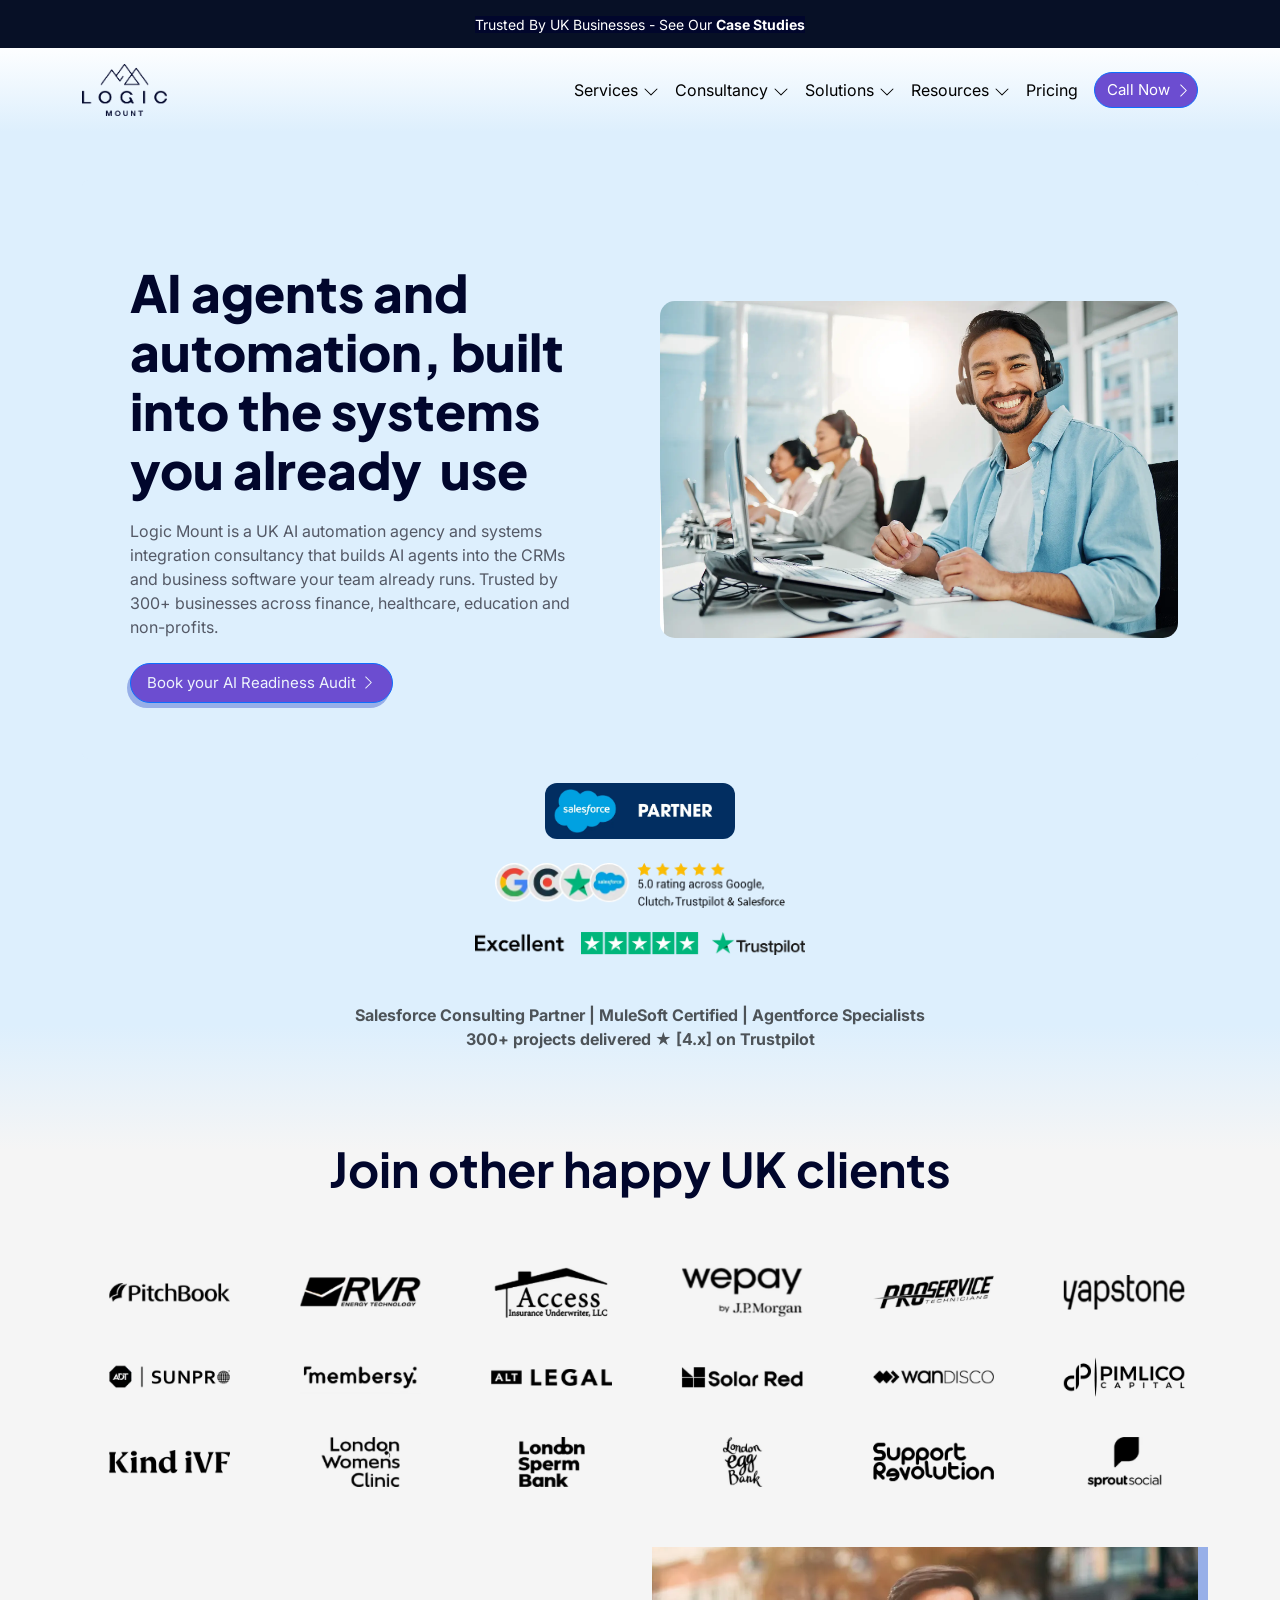
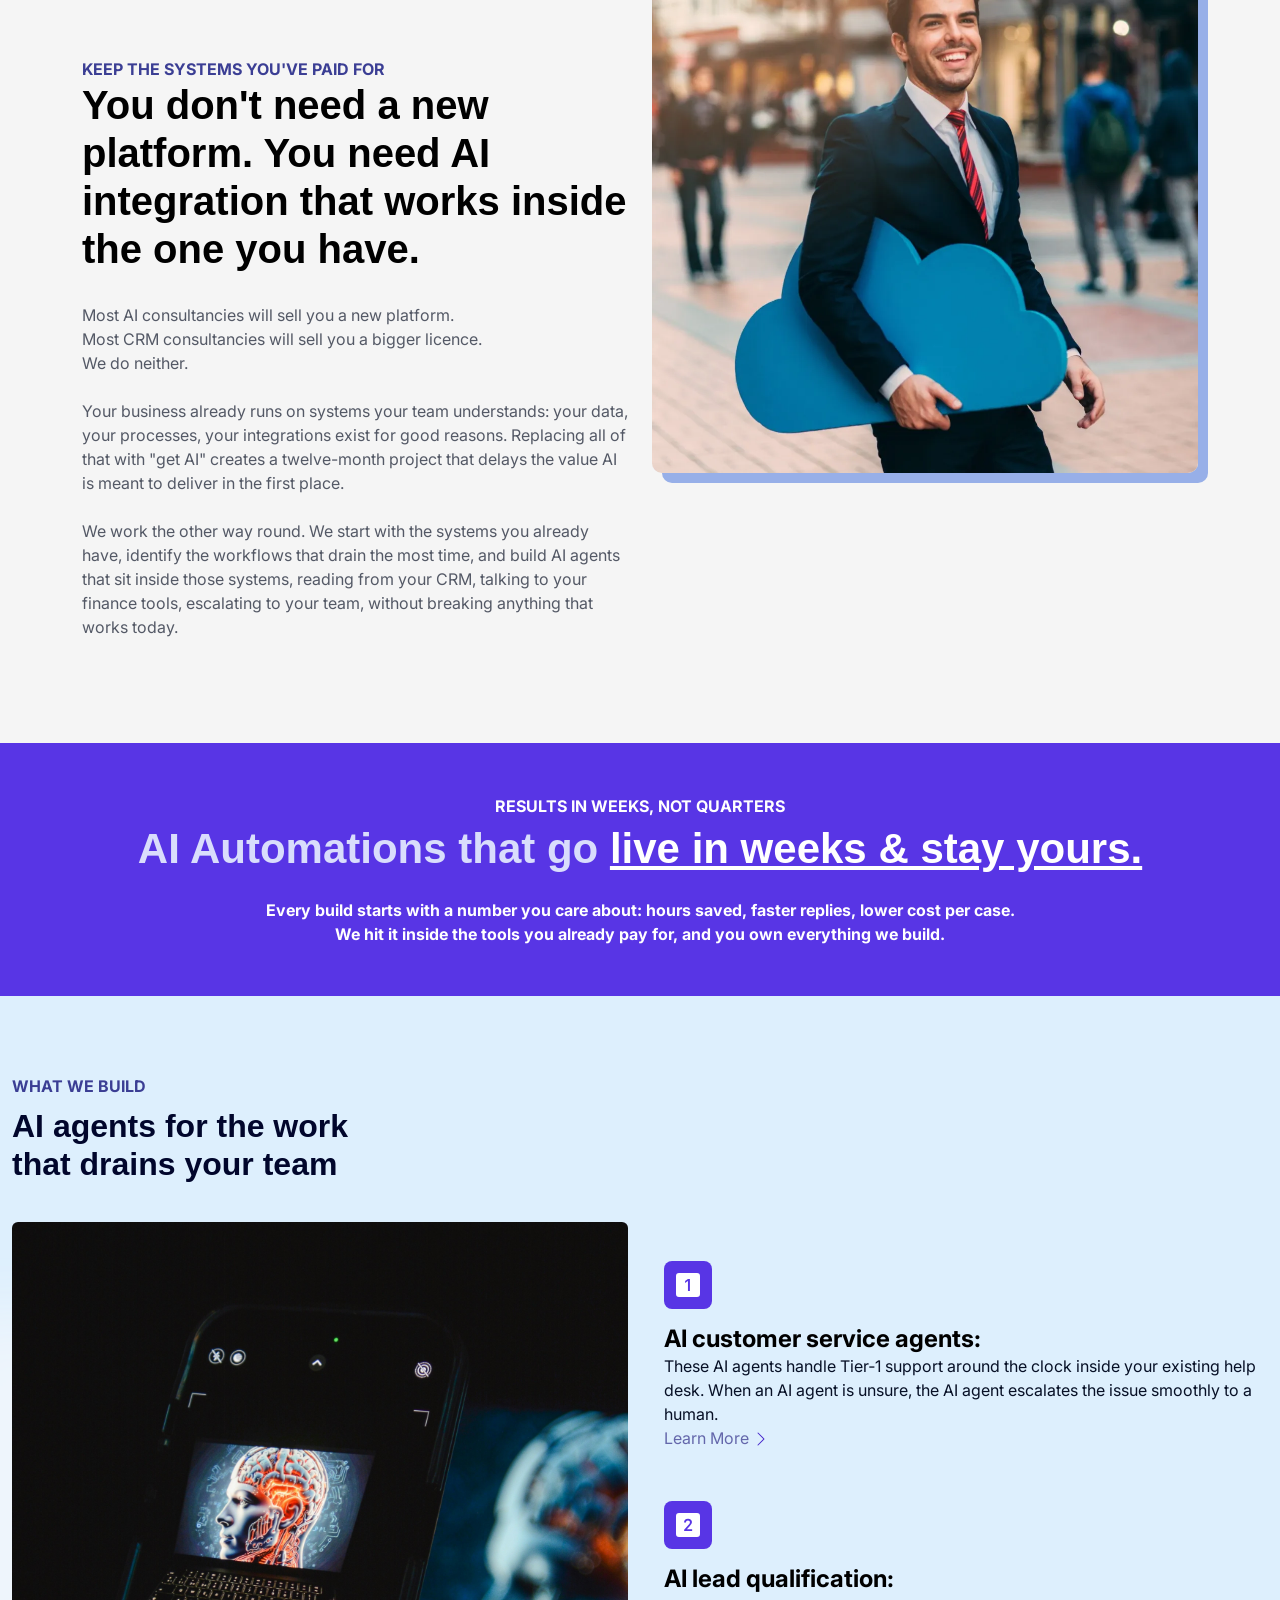
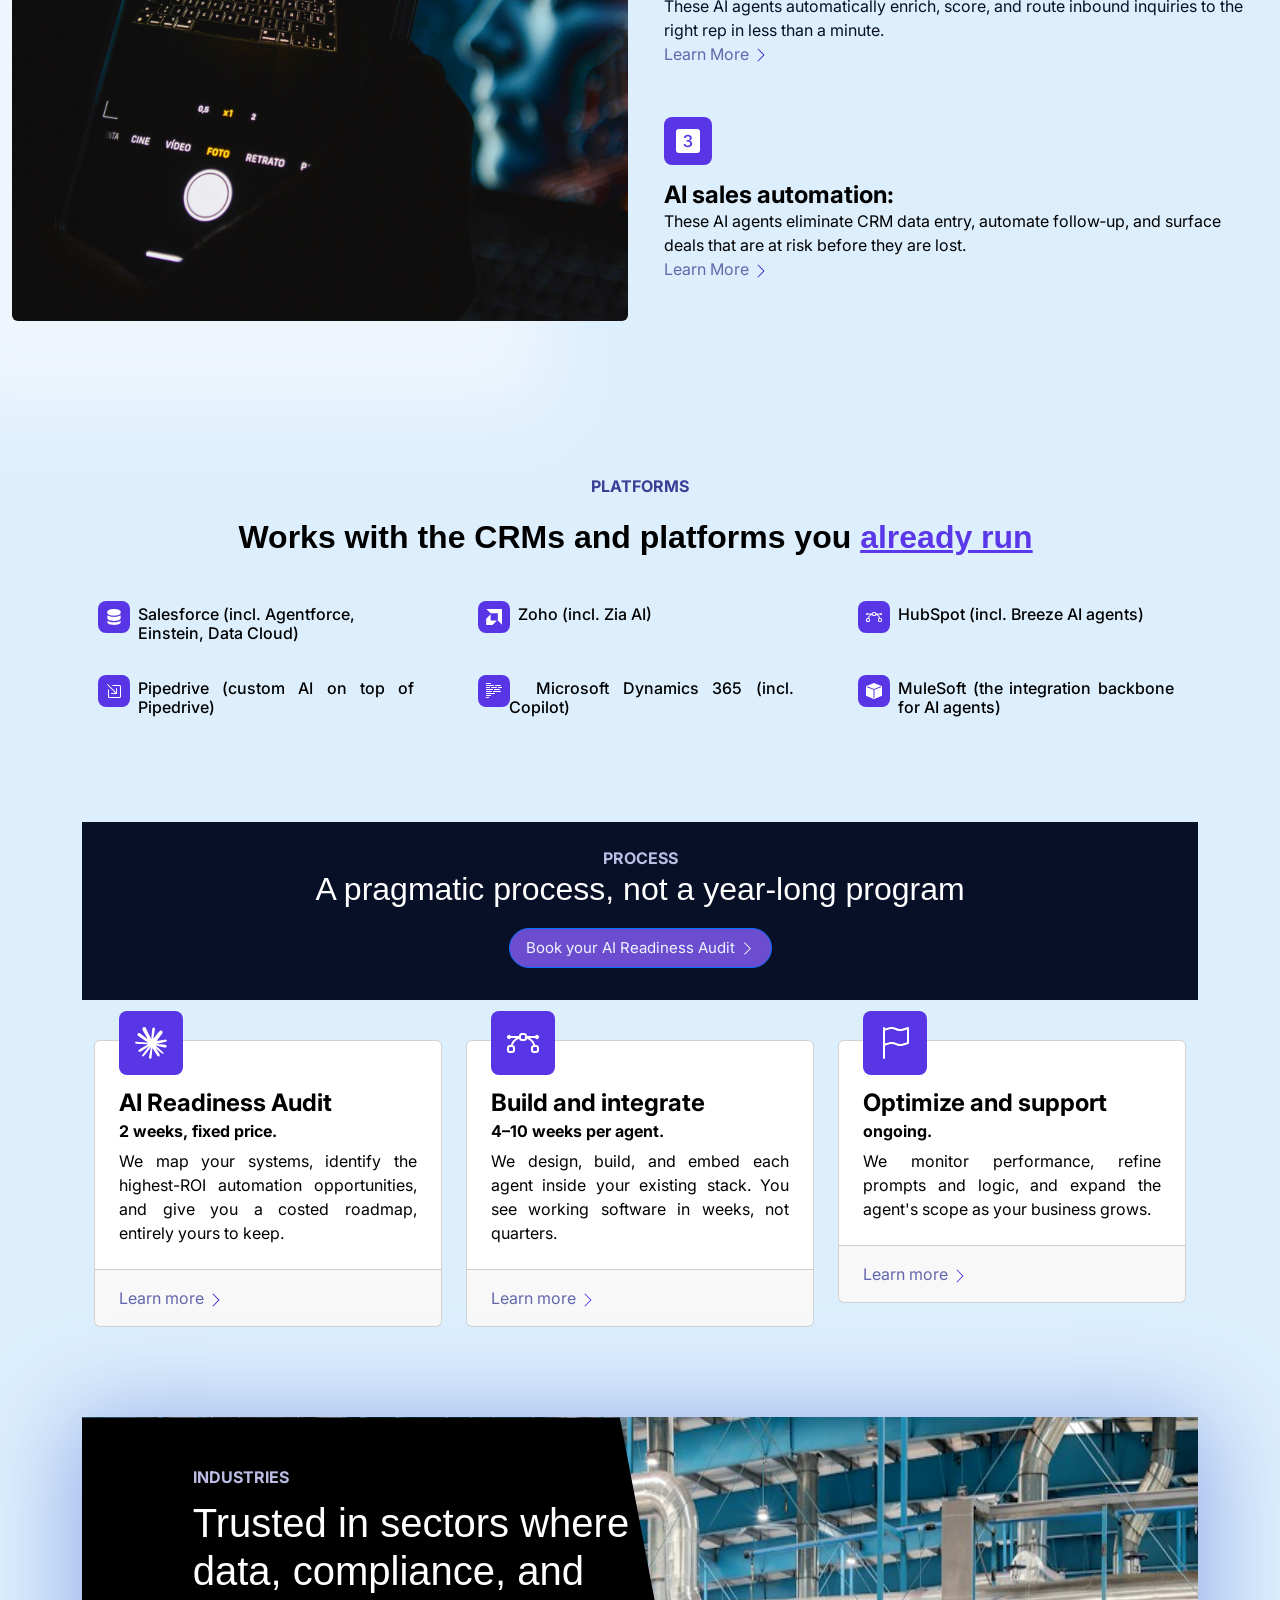
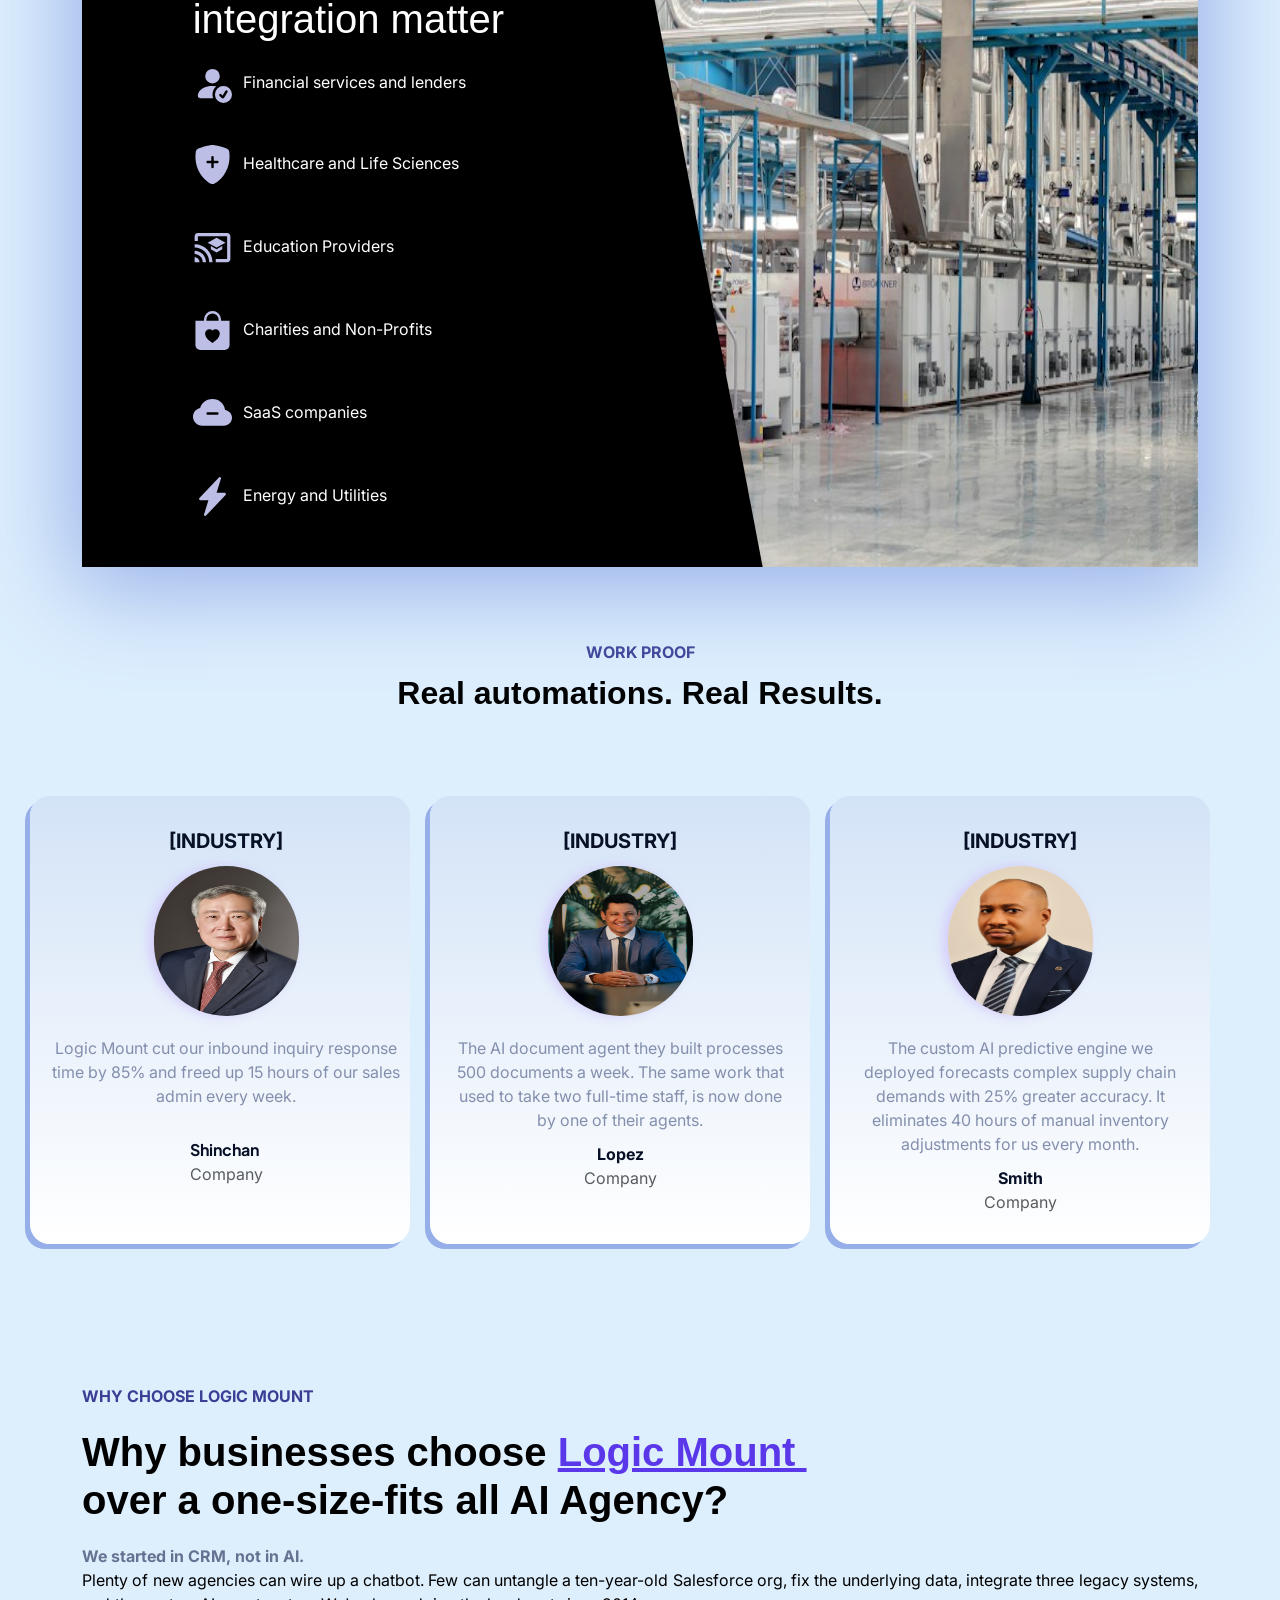
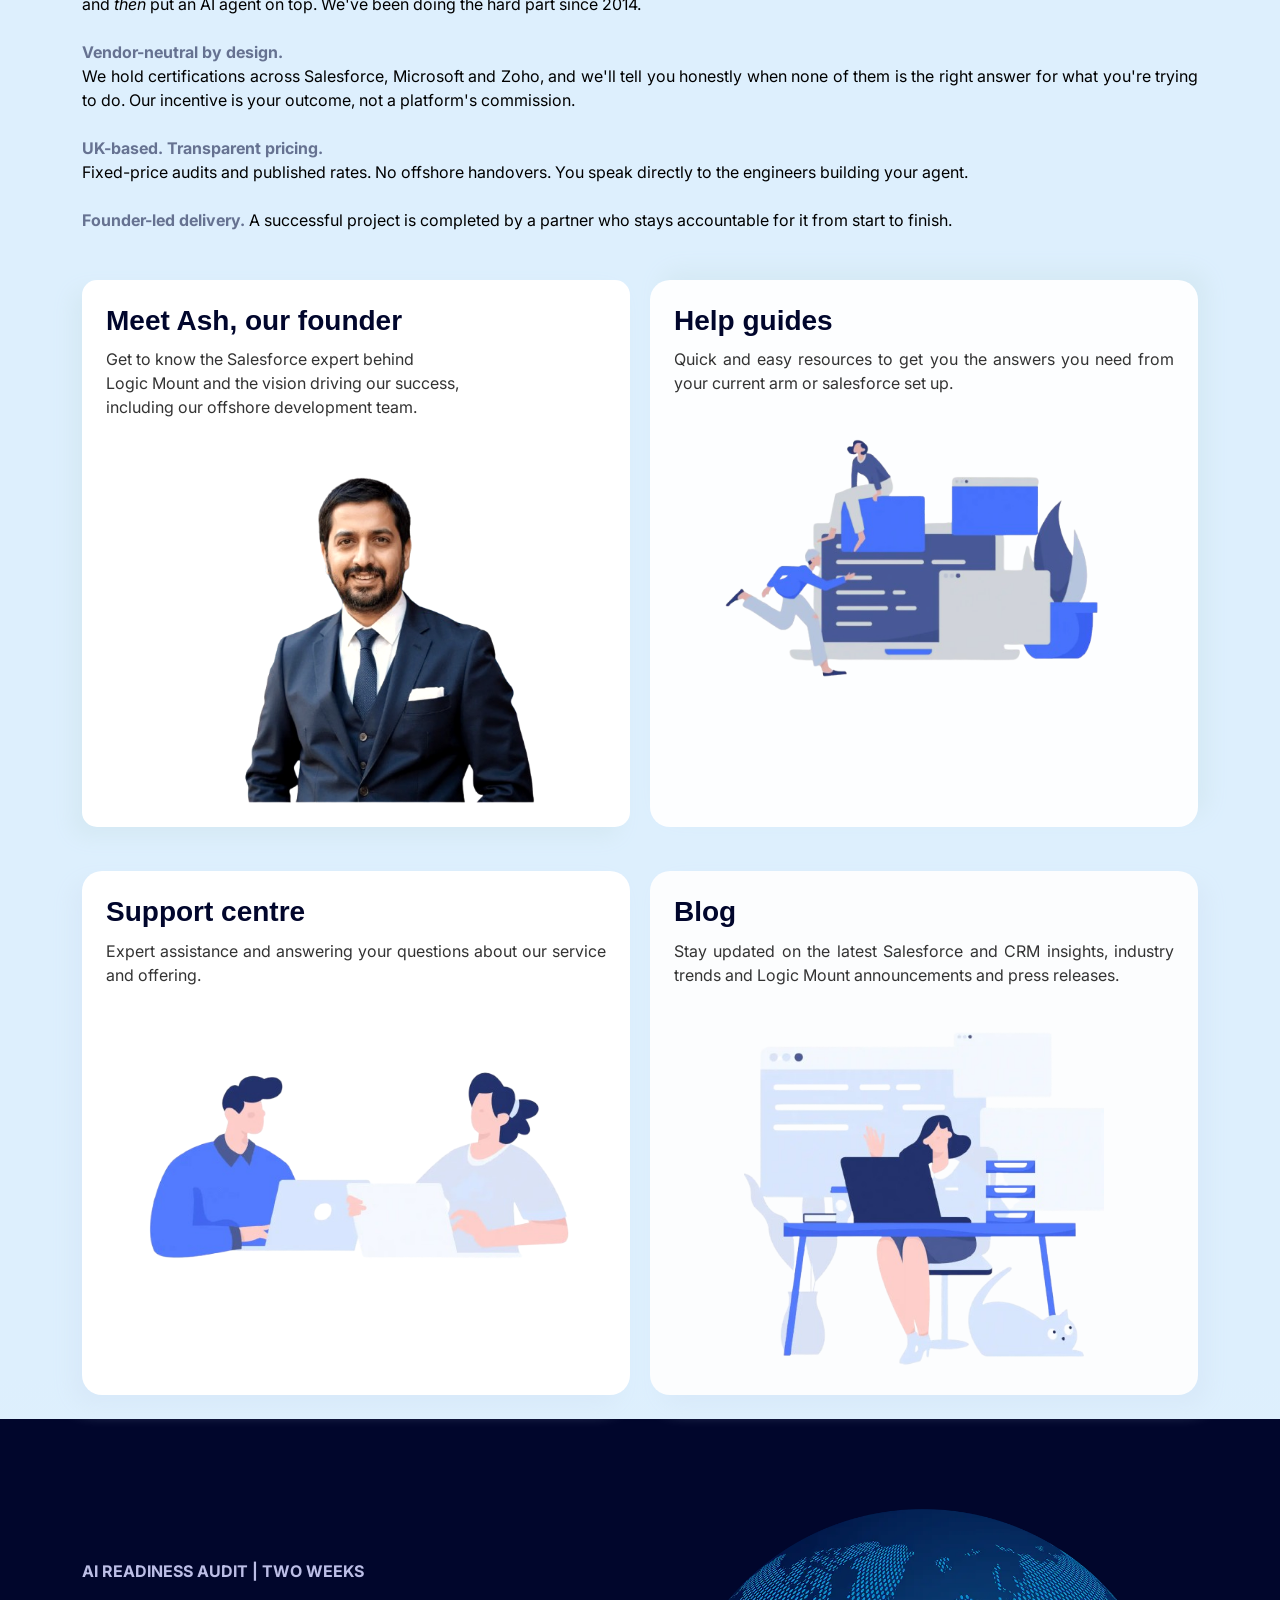
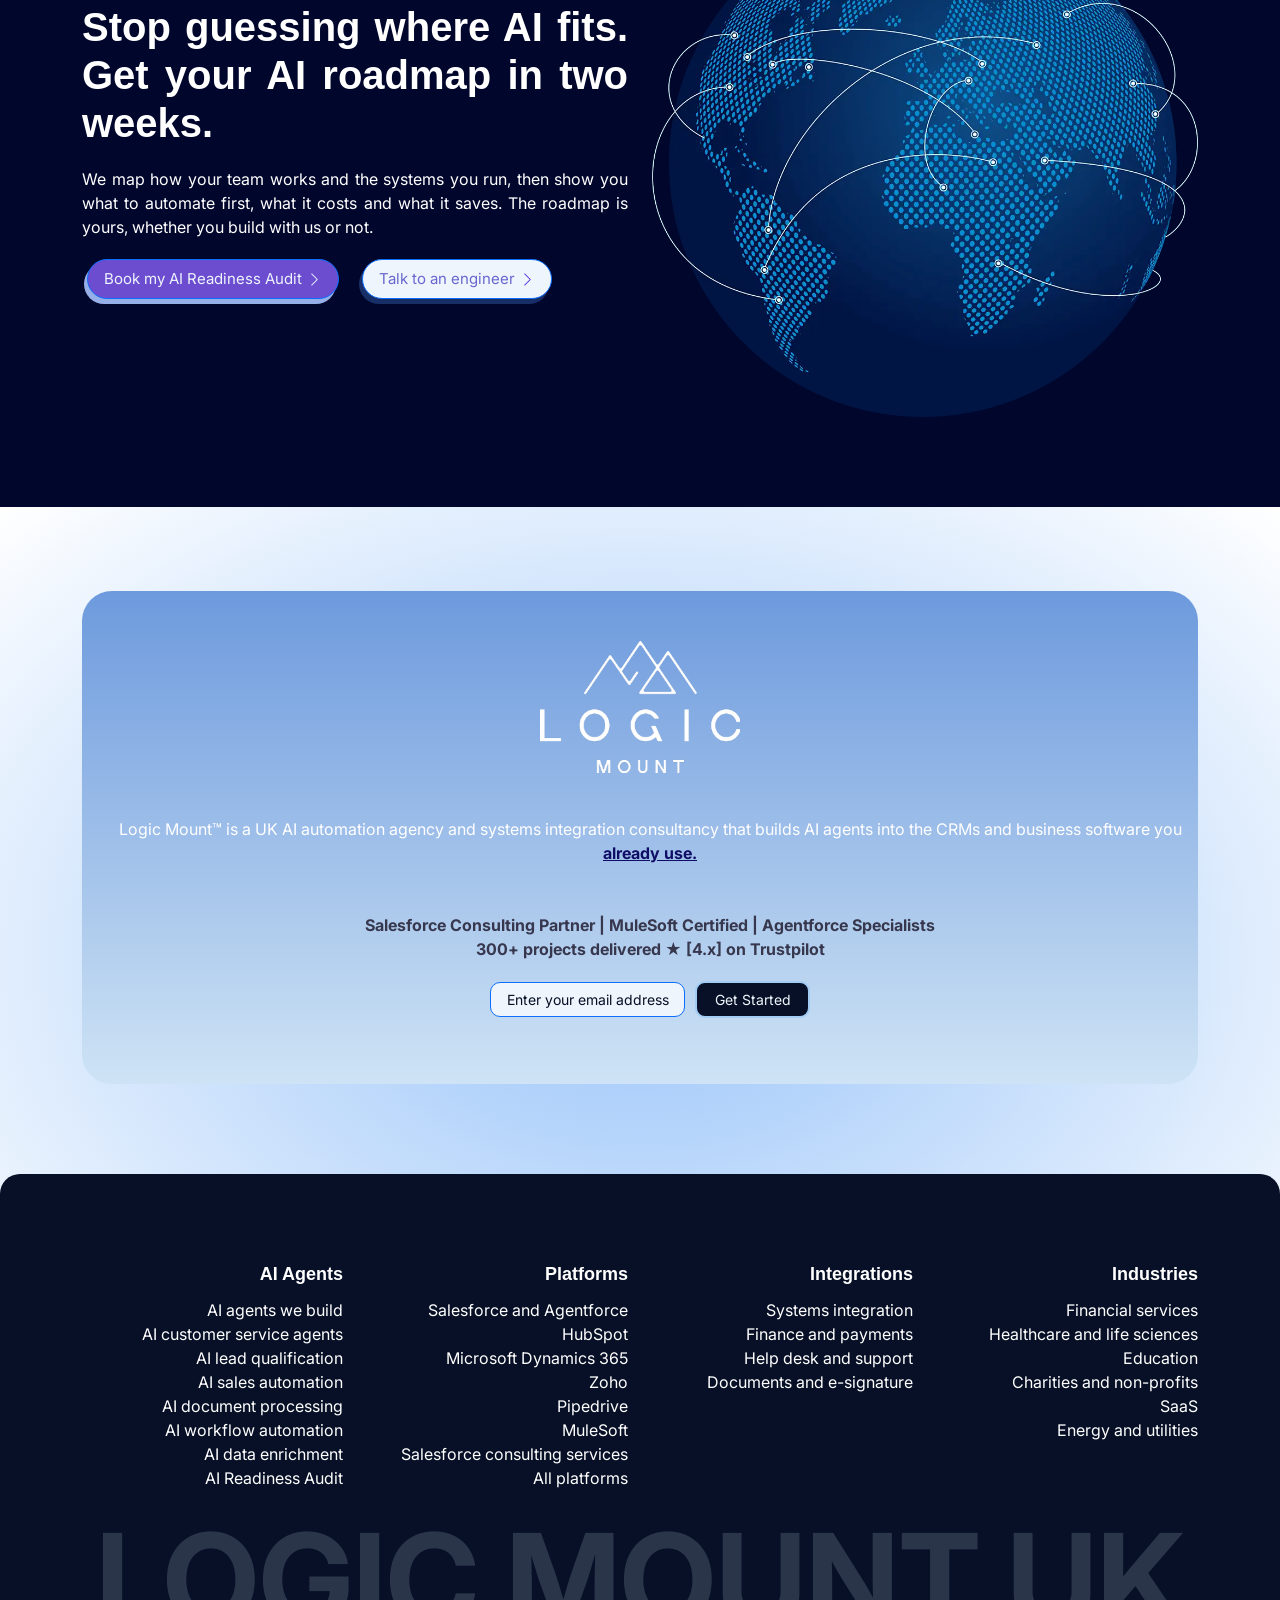
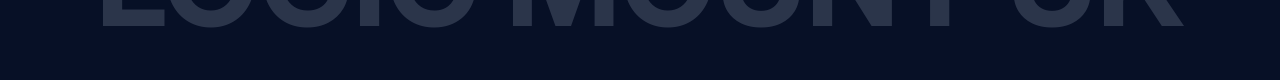
==== commit 9e42d010: "Add files via upload" ====
--- a/index.html
+++ b/index.html
@@ -31,17 +31,17 @@
   <path fill-rule="evenodd" d="M4.646 1.646a.5.5 0 0 1 .708 0l6 6a.5.5 0 0 1 0 .708l-6 6a.5.5 0 0 1-.708-.708L10.293 8 4.646 2.354a.5.5 0 0 1 0-.708"></path>
 </svg>&nbsp;</a></div></div></nav><section class="py-4 py-xl-5" style="background: linear-gradient(#ddeffd 82%, #f5f5f5), var(--bg-light-blue);text-align: justify;box-shadow: 0px 0px var(--accent-purple-hover);margin-top: 0px;min-height: 900px;"><div class="container"><div class="bg-dark border rounded border-0 border-dark overflow-hidden"><div class="row g-0"><div class="col-md-6"><div class="p-4 p-md-5" style="background: #ddeffd;width: auto;"><h1 class="mobile-heading" style="color: rgb(1,6,44);font-family: 'Plus Jakarta Sans', sans-serif;font-weight: bold;font-size: 66px;text-align: left;background: #ddeffd;margin-left: -45px;margin-top: 90px;"><strong><span style="background-color: rgba(221, 239, 253, 0);">AI agents and automation, built into the systems you already&nbsp; use</span></strong></h1><p class="mb-4 mobile-paragraph" style="margin-top: 40px;margin-left: -45px;font-family: Inter, sans-serif;color: rgb(84,89,102);">Logic Mount is a UK AI automation agency and systems integration consultancy that builds AI agents into the CRMs and business software your team already runs. Trusted by 300+ businesses across finance, healthcare, education and non-profits.</p><a class="btn btn-primary btn-lg me-2 mobile-button" role="button" href="#" style="font-size: 15px;background: rgb(108, 77, 208);border-radius: 30px;margin-top: 20px;font-family: Inter, sans-serif;color: var(--bg-light-blue);margin-left: -45px;box-shadow: -3px 5px rgb(151,175,232);">Book your AI Readiness Audit<svg class="bi bi-chevron-right" xmlns="http://www.w3.org/2000/svg" width="1em" height="1em" fill="currentColor" viewBox="0 0 16 16" style="margin-left: 5px;margin-bottom: 1px;">
   <path fill-rule="evenodd" d="M4.646 1.646a.5.5 0 0 1 .708 0l6 6a.5.5 0 0 1 0 .708l-6 6a.5.5 0 0 1-.708-.708L10.293 8 4.646 2.354a.5.5 0 0 1 0-.708"></path>
-</svg></a><div style="text-align:center;"></div></div></div><div class="col-md-6 order-first order-md-last" style="min-height: 250px;border-color: #ddeffd;background: #ddeffd;"><img class="object-fit-cover w-100 h-100 mobile-image-hero" src="assets/img/heropic.webp" style="border-radius: 15px;margin-left: 0px;margin-top: 30px;border-top-left-radius: 15px;border-top-right-radius: 15px;border-bottom-right-radius: 15px;border-bottom-left-radius: 15px;"></div></div></div></div><img class="img-fluid mobile-image" width="1022" height="300" style="width: 190px;border-radius: 12px;height: 52px;margin-top: 40px;margin-left: 116px;" src="assets/img/excellent.webp"><img class="img-fluid mobile-image1" width="592" height="92" src="assets/img/brands.webp" style="width: 290px;margin-top: 50px;margin-left: 30px;"><div class="container"><img class="img-fluid mobile-image2" width="2840" height="198" src="assets/img/partner.avif" style="width: 330px;margin-top: 25px;margin-left: 6px;"></div><p class="mobile-paragraph-salesforceconsulting" style="font-size: 16px;font-family: Inter, sans-serif;color: #4d5358;font-weight: bold;margin-left: 118px;"><br>Salesforce Consulting Partner | MuleSoft Certified | Agentforce Specialists<br>[N]+ projects delivered ★ [4.x] on Trustpilot<br><br></p><div></div><h2 class="mobile-heading-joinotherclients" style="text-align: center;font-size: 48px;margin-top: -50px;font-family: 'Plus Jakarta Sans', sans-serif;background: linear-gradient(rgb(221, 239, 253) 0%, rgb(245, 245, 245) 24%, rgb(245, 245, 245));"><br><br><strong><span style="color: rgb(1, 6, 44);">Join other happy UK clients</span></strong><br><img class="img-fluid mobile-image-joinukclients" width="1592" height="410" src="assets/img/ukbusinesses.png" style="margin-top: 20px;width: 1100px;filter: contrast(100%) saturate(200%);"></h2><section style="background: rgb(245, 245, 245);padding-top: 130px;margin-top: -80px;"><div class="container"><div class="row" style="margin-top: -70px;"><div class="col-md-6" style="margin-top: 60px;"><p class="mobile-paragraph-thedifferentiator" style="font-family: Inter, sans-serif;margin-top: 70px;"><strong><span style="color: rgb(59, 62, 148);">KEEP THE SYSTEMS YOU'VE PAID FOR</span></strong></p><h2 class="mobile-heading-whyaiinside" style="text-align: left;padding-right: 70px;font-size: 40px;"><strong><span style="color: rgb(0, 0, 0); background-color: transparent;">You don't need a new platform. You need AI integration that works inside the one you have.</span></strong></h2><p class="mobile-paragraph-whyaiinside" style="color: rgb(84,89,102);margin-top: 30px;padding-right: 90px;text-align: left;">Most AI consultancies will sell you a new platform. <br>Most CRM consultancies will sell you a bigger licence. <br>We do neither. <br><br>Your business already runs on systems your team understands: your data, your processes, your integrations exist for good reasons. Replacing all of that with "get AI" creates a twelve-month project that delays the value AI is meant to deliver in the first place. <br><br>We work the other way round. We start with the systems you already have, identify the workflows that drain the most time, and build AI agents that sit inside those systems, reading&nbsp;from your CRM, talking to your finance tools, escalating to your team, without breaking anything that works today.</p><p></p></div><div class="col-md-6"><img class="img-fluid mobile-image3-whyaiinside" width="1080" height="1080" src="assets/img/681e1f4e7eaca82c70901afc_Man%20In%20Suit%20Holding%20Salesforce%20Cloud%20in%20Blue-Photoroom.webp" style="border-radius: 10px;margin-top: 80px;box-shadow: 10px 10px rgb(151,175,232);"></div></div></div></section><p class="mobile-paragraph-builtwith" style="background: rgb(245, 245, 245);text-align: center;margin-top: 0px;padding-top: 155px;"><strong><span style="color: rgb(255, 255, 255);">RESULTS IN WEEKS, NOT QUARTERS</span></strong></p><h2 class="mobile-paragraph-builtwith1" style="background: var(--accent-purple);padding-top: 30px;text-align: center;margin-top: -75px;font-size: 42px;"><br><strong><span style="color: rgb(217, 221, 252);">AI Automations that go&nbsp;</span><span style="text-decoration: underline; color: rgb(255, 255, 255);">live in weeks &amp; stay yours.</span></strong><br><br></h2><p class="mobile-paragraph-builtwith2" style="text-align: center;background: var(--accent-purple);padding-top: 40px;margin-top: -90px;padding-bottom: 50px;font-size: 16px;color: #fcfdff;"><br><strong><span style="color: rgb(255, 255, 255); background-color: transparent;">Every build starts with a number you care about: hours saved, faster replies, lower cost per case. </span></strong><br><strong><span style="color: rgb(255, 255, 255); background-color: transparent;">We hit it inside the tools you already pay for, and you own everything we build.</span></strong></p><div class="container py-4 py-xl-5 ai-agents-container" style="margin-top: 0px;width: 4900px;margin-bottom: -90px;"><p class="mobile-paragraph-whatwebuild" style="margin-top: 30px;"><strong><span style="color: rgb(59, 62, 148);">WHAT WE BUILD</span></strong></p><h2 class="desktop-heading-aiagentsthatdrain" style="margin-top: -30px;"><br><strong><span style="color: rgb(1, 6, 44);">AI agents for the work&nbsp;</span></strong><br><strong><span style="color: rgb(1, 6, 44);">that drains your team</span></strong><br><br></h2><div class="row row-cols-1 row-cols-md-2"><div class="col"><img class="object-fit-cover rounded w-100 h-100 mobile-image4" style="min-height: auto;margin-top: -0px;width: 100px;box-shadow: -80px 90px 70px var(--bg-light-blue);max-height: 699px;max-width: 780px;" src="assets/img/aidin-geranrekab-bV_P23FXxhI-unsplash.jpg"></div><div class="col d-flex flex-column justify-content-center p-4" style="margin-top: 195px;"><div class="text-center text-md-start d-flex flex-column align-items-center align-items-md-start mb-5 ai-agent-card"><div class="bs-icon-md bs-icon-rounded bs-icon-primary d-flex flex-shrink-0 justify-content-center align-items-center mb-3 d-inline-block bs-icon" style="background: var(--accent-purple);margin-top: -180px;"><svg class="bi bi-1-square-fill" xmlns="http://www.w3.org/2000/svg" width="1em" height="1em" fill="currentColor" viewBox="0 0 16 16">
+</svg></a><div style="text-align:center;"></div></div></div><div class="col-md-6 order-first order-md-last" style="min-height: 250px;border-color: #ddeffd;background: #ddeffd;"><img class="object-fit-cover w-100 h-100 mobile-image-hero" src="assets/img/heropic.webp" style="border-radius: 15px;margin-left: 0px;margin-top: 30px;border-top-left-radius: 15px;border-top-right-radius: 15px;border-bottom-right-radius: 15px;border-bottom-left-radius: 15px;"></div></div></div></div><img class="img-fluid mobile-image" width="1022" height="300" style="width: 190px;border-radius: 12px;height: 52px;margin-top: 40px;margin-left: 116px;" src="assets/img/excellent.webp"><img class="img-fluid mobile-image1" width="592" height="92" src="assets/img/brands.webp" style="width: 290px;margin-top: 50px;margin-left: 30px;"><div class="container"><img class="img-fluid mobile-image2" width="2840" height="198" src="assets/img/partner.avif" style="width: 330px;margin-top: 25px;margin-left: 6px;"></div><p class="mobile-paragraph-salesforceconsulting" style="font-size: 16px;font-family: Inter, sans-serif;color: #4d5358;font-weight: bold;margin-left: 118px;"><br>Salesforce Consulting Partner | MuleSoft Certified | Agentforce Specialists<br>300+ projects delivered ★ [4.x] on Trustpilot<br><br></p><div></div><h2 class="mobile-heading-joinotherclients" style="text-align: center;font-size: 48px;margin-top: -50px;font-family: 'Plus Jakarta Sans', sans-serif;background: linear-gradient(rgb(221, 239, 253) 0%, rgb(245, 245, 245) 24%, rgb(245, 245, 245));"><br><br><strong><span style="color: rgb(1, 6, 44);">Join other happy UK clients</span></strong><br><img class="img-fluid mobile-image-joinukclients" width="1592" height="410" src="assets/img/ukbusinesses.png" style="margin-top: 20px;width: 1100px;filter: contrast(100%) saturate(200%);"></h2><section style="background: rgb(245, 245, 245);padding-top: 130px;margin-top: -80px;"><div class="container"><div class="row" style="margin-top: -70px;"><div class="col-md-6" style="margin-top: 60px;"><p class="mobile-paragraph-thedifferentiator" style="font-family: Inter, sans-serif;margin-top: 70px;"><strong><span style="color: rgb(59, 62, 148);">KEEP THE SYSTEMS YOU'VE PAID FOR</span></strong></p><h2 class="mobile-heading-whyaiinside" style="text-align: left;padding-right: 70px;font-size: 40px;"><strong><span style="color: rgb(0, 0, 0); background-color: transparent;">You don't need a new platform. You need AI integration that works inside the one you have.</span></strong></h2><p class="mobile-paragraph-whyaiinside" style="color: rgb(84,89,102);margin-top: 30px;padding-right: 90px;text-align: left;">Most AI consultancies will sell you a new platform. <br>Most CRM consultancies will sell you a bigger licence. <br>We do neither. <br><br>Your business already runs on systems your team understands: your data, your processes, your integrations exist for good reasons. Replacing all of that with "get AI" creates a twelve-month project that delays the value AI is meant to deliver in the first place. <br><br>We work the other way round. We start with the systems you already have, identify the workflows that drain the most time, and build AI agents that sit inside those systems, reading&nbsp;from your CRM, talking to your finance tools, escalating to your team, without breaking anything that works today.</p><p></p></div><div class="col-md-6"><img class="img-fluid mobile-image3-whyaiinside" width="1080" height="1080" src="assets/img/681e1f4e7eaca82c70901afc_Man%20In%20Suit%20Holding%20Salesforce%20Cloud%20in%20Blue-Photoroom.webp" style="border-radius: 10px;margin-top: 80px;box-shadow: 10px 10px rgb(151,175,232);"></div></div></div></section><p class="mobile-paragraph-builtwith" style="background: rgb(245, 245, 245);text-align: center;margin-top: 0px;padding-top: 155px;"><strong><span style="color: rgb(255, 255, 255);">RESULTS IN WEEKS, NOT QUARTERS</span></strong></p><h2 class="mobile-paragraph-builtwith1" style="background: var(--accent-purple);padding-top: 30px;text-align: center;margin-top: -75px;font-size: 42px;"><br><strong><span style="color: rgb(217, 221, 252);">AI Automations that go&nbsp;</span><span style="text-decoration: underline; color: rgb(255, 255, 255);">live in weeks &amp; stay yours.</span></strong><br><br></h2><p class="mobile-paragraph-builtwith2" style="text-align: center;background: var(--accent-purple);padding-top: 40px;margin-top: -90px;padding-bottom: 50px;font-size: 16px;color: #fcfdff;"><br><strong><span style="color: rgb(255, 255, 255); background-color: transparent;">Every build starts with a number you care about: hours saved, faster replies, lower cost per case. </span></strong><br><strong><span style="color: rgb(255, 255, 255); background-color: transparent;">We hit it inside the tools you already pay for, and you own everything we build.</span></strong></p><div class="container py-4 py-xl-5 ai-agents-container" style="margin-top: 0px;width: 4900px;margin-bottom: -90px;"><p class="mobile-paragraph-whatwebuild" style="margin-top: 30px;"><strong><span style="color: rgb(59, 62, 148);">WHAT WE BUILD</span></strong></p><h2 class="mobile-heading-aiagentsthatdrain" style="margin-top: -30px;"><br><strong><span style="color: rgb(1, 6, 44);">AI agents for the work&nbsp;</span></strong><br><strong><span style="color: rgb(1, 6, 44);">that drains your team</span></strong><br><br></h2><div class="row row-cols-1 row-cols-md-2"><div class="col"><img class="object-fit-cover rounded w-100 h-100 mobile-image4" style="min-height: auto;margin-top: -0px;width: 100px;box-shadow: -80px 90px 70px var(--bg-light-blue);max-height: 699px;max-width: 780px;" src="assets/img/aidin-geranrekab-bV_P23FXxhI-unsplash.jpg"></div><div class="col d-flex flex-column justify-content-center p-4" style="margin-top: 195px;"><div class="text-center text-md-start d-flex flex-column align-items-center align-items-md-start mb-5 ai-agent-card"><div class="bs-icon-md bs-icon-rounded bs-icon-primary d-flex flex-shrink-0 justify-content-center align-items-center mb-3 d-inline-block bs-icon" style="background: var(--accent-purple);margin-top: -180px;"><svg class="bi bi-1-square-fill" xmlns="http://www.w3.org/2000/svg" width="1em" height="1em" fill="currentColor" viewBox="0 0 16 16">
   <path d="M2 0a2 2 0 0 0-2 2v12a2 2 0 0 0 2 2h12a2 2 0 0 0 2-2V2a2 2 0 0 0-2-2zm7.283 4.002V12H7.971V5.338h-.065L6.072 6.656V5.385l1.899-1.383z"></path>
-</svg></div><div class="ai-agent-content"><h4><strong><span style="color: rgb(0, 0, 0); background-color: rgba(228, 216, 216, 0);">AI customer service agents:</span></strong></h4><p>These AI agents handle Tier‑1 support around the clock inside your existing help desk. When an AI agent is unsure, the AI agent escalates the issue smoothly to a human.</p><a href="#"><span style="color: rgb(100, 103, 171);">Learn More&nbsp;</span><svg class="bi bi-chevron-right" xmlns="http://www.w3.org/2000/svg" width="1em" height="1em" fill="currentColor" viewBox="0 0 16 16" style="border-color: var(--accent-purple-hover);color: var(--accent-purple-hover);">
+</svg></div><div class="ai-agent-content"><h4 style="font-family: 'Inter';"><strong><span style="color: rgb(0, 0, 0); background-color: rgba(228, 216, 216, 0);">AI customer service agents:</span></strong></h4><p>These AI agents handle Tier‑1 support around the clock inside your existing help desk. When an AI agent is unsure, the AI agent escalates the issue smoothly to a human.</p><a href="#"><span style="color: rgb(100, 103, 171);">Learn More&nbsp;</span><svg class="bi bi-chevron-right" xmlns="http://www.w3.org/2000/svg" width="1em" height="1em" fill="currentColor" viewBox="0 0 16 16" style="border-color: var(--accent-purple-hover);color: var(--accent-purple-hover);">
   <path fill-rule="evenodd" d="M4.646 1.646a.5.5 0 0 1 .708 0l6 6a.5.5 0 0 1 0 .708l-6 6a.5.5 0 0 1-.708-.708L10.293 8 4.646 2.354a.5.5 0 0 1 0-.708"></path>
 </svg></a></div></div><div class="text-center text-md-start d-flex flex-column align-items-center align-items-md-start mb-5 ai-agent-card"><div class="bs-icon-md bs-icon-rounded bs-icon-primary d-flex flex-shrink-0 justify-content-center align-items-center mb-3 d-inline-block bs-icon" style="background: var(--accent-purple);margin-top: -70px;"><svg class="bi bi-2-square-fill" xmlns="http://www.w3.org/2000/svg" width="1em" height="1em" fill="currentColor" viewBox="0 0 16 16">
   <path d="M2 0a2 2 0 0 0-2 2v12a2 2 0 0 0 2 2h12a2 2 0 0 0 2-2V2a2 2 0 0 0-2-2zm4.646 6.24v.07H5.375v-.064c0-1.213.879-2.402 2.637-2.402 1.582 0 2.613.949 2.613 2.215 0 1.002-.6 1.667-1.287 2.43l-.096.107-1.974 2.22v.077h3.498V12H5.422v-.832l2.97-3.293c.434-.475.903-1.008.903-1.705 0-.744-.557-1.236-1.313-1.236-.843 0-1.336.615-1.336 1.306"></path>
-</svg></div><div><h4 style="font-family: 'Inter';font-weight: bold;">AI lead qualification:</h4><p>These AI agents automatically enrich, score, and route inbound inquiries to the right rep in less than a minute.</p><a href="#"><span style="color: rgb(100, 103, 171);">Learn More&nbsp;</span><svg class="bi bi-chevron-right" xmlns="http://www.w3.org/2000/svg" width="1em" height="1em" fill="currentColor" viewBox="0 0 16 16" style="border-color: var(--accent-purple);color: var(--accent-purple-hover);">
+</svg></div><div><h4 style="font-family: 'Inter';"><strong><span style="color: rgb(0, 0, 0); background-color: rgba(228, 216, 216, 0);">AI lead qualification:</span></strong></h4><p>These AI agents automatically enrich, score, and route inbound inquiries to the right rep in less than a minute.</p><a href="#"><span style="color: rgb(100, 103, 171);">Learn More&nbsp;</span><svg class="bi bi-chevron-right" xmlns="http://www.w3.org/2000/svg" width="1em" height="1em" fill="currentColor" viewBox="0 0 16 16" style="border-color: var(--accent-purple);color: var(--accent-purple-hover);">
   <path fill-rule="evenodd" d="M4.646 1.646a.5.5 0 0 1 .708 0l6 6a.5.5 0 0 1 0 .708l-6 6a.5.5 0 0 1-.708-.708L10.293 8 4.646 2.354a.5.5 0 0 1 0-.708"></path>
 </svg></a></div></div><div class="text-center text-md-start d-flex flex-column align-items-center align-items-md-start ai-agent-card"><div class="bs-icon-md bs-icon-rounded bs-icon-primary d-flex flex-shrink-0 justify-content-center align-items-center mb-3 d-inline-block bs-icon" style="background: var(--accent-purple);margin-top: -70px;"><svg class="bi bi-3-square-fill" xmlns="http://www.w3.org/2000/svg" width="1em" height="1em" fill="currentColor" viewBox="0 0 16 16">
   <path d="M2 0a2 2 0 0 0-2 2v12a2 2 0 0 0 2 2h12a2 2 0 0 0 2-2V2a2 2 0 0 0-2-2zm5.918 8.414h-.879V7.342h.838c.78 0 1.348-.522 1.342-1.237 0-.709-.563-1.195-1.348-1.195-.79 0-1.312.498-1.348 1.055H5.275c.036-1.137.95-2.115 2.625-2.121 1.594-.012 2.608.885 2.637 2.062.023 1.137-.885 1.776-1.482 1.875v.07c.703.07 1.71.64 1.734 1.917.024 1.459-1.277 2.396-2.93 2.396-1.705 0-2.707-.967-2.754-2.144H6.33c.059.597.68 1.06 1.541 1.066.973.006 1.6-.563 1.588-1.354-.006-.779-.621-1.318-1.541-1.318"></path>
-</svg></div><div><h4><strong><span style="color: rgb(0, 0, 0); background-color: rgba(0, 255, 255, 0);">AI sales automation:</span></strong></h4><p><span style="color: rgb(0, 0, 0); background-color: rgba(0, 255, 255, 0);">These AI agents eliminate CRM data entry, automate follow‑up, and surface deals that are at risk before they are lost.</span></p><a href="#"><span style="color: rgb(100, 103, 171);">Learn More&nbsp;</span><svg class="bi bi-chevron-right" xmlns="http://www.w3.org/2000/svg" width="1em" height="1em" fill="currentColor" viewBox="0 0 16 16" style="color: var(--accent-purple-hover);">
+</svg></div><div><h4 style="font-family: 'Inter';"><strong><span style="color: rgb(0, 0, 0); background-color: rgba(0, 255, 255, 0);">AI sales automation:</span></strong></h4><p><span style="color: rgb(0, 0, 0); background-color: rgba(0, 255, 255, 0);">These AI agents eliminate CRM data entry, automate follow‑up, and surface deals that are at risk before they are lost.</span></p><a href="#"><span style="color: rgb(100, 103, 171);">Learn More&nbsp;</span><svg class="bi bi-chevron-right" xmlns="http://www.w3.org/2000/svg" width="1em" height="1em" fill="currentColor" viewBox="0 0 16 16" style="color: var(--accent-purple-hover);">
   <path fill-rule="evenodd" d="M4.646 1.646a.5.5 0 0 1 .708 0l6 6a.5.5 0 0 1 0 .708l-6 6a.5.5 0 0 1-.708-.708L10.293 8 4.646 2.354a.5.5 0 0 1 0-.708"></path>
 </svg></a></div></div></div></div></div><p class="mobile-platform-label" style="text-align: center;margin-top: 90px;"><strong><span style="color: rgb(59, 62, 148);">PLATFORMS</span></strong></p><h2 class="mobile-platform-heading" style="text-align: center;font-weight: bold;margin-top: 140px;color: #000000;"><strong><span style="color: rgb(0, 0, 0); background-color: transparent;">Works with the CRMs and platforms you </span><span style="text-decoration: underline; color: rgb(91, 55, 234); background-color: transparent;">already </span><span style="text-decoration: underline; color: rgb(91, 55, 234); background-color: transparent;">run</span><span style="color: rgb(91, 55, 234);">&nbsp;</span></strong></h2><div class="container py-4 py-xl-5" style="margin-top: -20px;"><div class="row row-cols-1 row-cols-md-2 row-cols-xl-3"><div class="col mobile-platform-list"><div class="d-flex p-3"><div class="bs-icon-sm bs-icon-rounded bs-icon-primary d-flex flex-shrink-0 justify-content-center align-items-center d-inline-block bs-icon" style="background: var(--accent-purple);"><svg class="bi bi-server" xmlns="http://www.w3.org/2000/svg" width="1em" height="1em" fill="currentColor" viewBox="0 0 16 16">
   <path d="M1.333 2.667C1.333 1.194 4.318 0 8 0s6.667 1.194 6.667 2.667V4c0 1.473-2.985 2.667-6.667 2.667S1.333 5.473 1.333 4z"></path>
@@ -58,7 +58,8 @@
 </svg></div><div class="px-2"><h5 class="mt-1 mb-0 mobile-platform-item" style="font-size: 16px;"><span style="color: rgb(0, 0, 0); background-color: transparent;">Pipedrive (custom AI on top of Pipedrive)</span></h5></div></div></div><div class="col"><div class="d-flex p-3"><div class="bs-icon-sm bs-icon-rounded bs-icon-primary d-flex flex-shrink-0 justify-content-center align-items-center d-inline-block bs-icon" style="background: var(--accent-purple);"><svg class="bi bi-body-text" xmlns="http://www.w3.org/2000/svg" width="1em" height="1em" fill="currentColor" viewBox="0 0 16 16">
   <path fill-rule="evenodd" d="M0 .5A.5.5 0 0 1 .5 0h4a.5.5 0 0 1 0 1h-4A.5.5 0 0 1 0 .5m0 2A.5.5 0 0 1 .5 2h7a.5.5 0 0 1 0 1h-7a.5.5 0 0 1-.5-.5m9 0a.5.5 0 0 1 .5-.5h5a.5.5 0 0 1 0 1h-5a.5.5 0 0 1-.5-.5m-9 2A.5.5 0 0 1 .5 4h3a.5.5 0 0 1 0 1h-3a.5.5 0 0 1-.5-.5m5 0a.5.5 0 0 1 .5-.5h5a.5.5 0 0 1 0 1h-5a.5.5 0 0 1-.5-.5m7 0a.5.5 0 0 1 .5-.5h3a.5.5 0 0 1 0 1h-3a.5.5 0 0 1-.5-.5m-12 2A.5.5 0 0 1 .5 6h6a.5.5 0 0 1 0 1h-6a.5.5 0 0 1-.5-.5m8 0a.5.5 0 0 1 .5-.5h5a.5.5 0 0 1 0 1h-5a.5.5 0 0 1-.5-.5m-8 2A.5.5 0 0 1 .5 8h5a.5.5 0 0 1 0 1h-5a.5.5 0 0 1-.5-.5m7 0a.5.5 0 0 1 .5-.5h7a.5.5 0 0 1 0 1h-7a.5.5 0 0 1-.5-.5m-7 2a.5.5 0 0 1 .5-.5h8a.5.5 0 0 1 0 1h-8a.5.5 0 0 1-.5-.5m0 2a.5.5 0 0 1 .5-.5h4a.5.5 0 0 1 0 1h-4a.5.5 0 0 1-.5-.5m0 2a.5.5 0 0 1 .5-.5h2a.5.5 0 0 1 0 1h-2a.5.5 0 0 1-.5-.5"></path>
 </svg></div><div class="px-2 mobile-platform-item"><h5 class="mt-1 mb-0 mobile-platform-item" style="font-size: 16px;margin-left: -9px;"><span style="color: rgb(0, 0, 0); background-color: transparent;">&nbsp; Microsoft Dynamics 365 (incl. Copilot)</span></h5></div></div></div><div class="col"><div class="d-flex p-3"><div class="bs-icon-sm bs-icon-rounded bs-icon-primary d-flex flex-shrink-0 justify-content-center align-items-center d-inline-block bs-icon" style="background: var(--accent-purple);"><svg class="bi bi-box-fill" xmlns="http://www.w3.org/2000/svg" width="1em" height="1em" fill="currentColor" viewBox="0 0 16 16">
-  <path fill-rule="evenodd" d="M15.528 2.973a.75.75 0 0 1 .472.696v8.662a.75.75 0 0 1-.472.696l-7.25 2.9a.75.75 0 0 1-.557 0l-7.25-2.9A.75.75 0 0 1 0 12.331V3.669a.75.75 0 0 1 .471-.696L7.443.184l.004-.001.274-.11a.75.75 0 0 1 .558 0l.274.11.004.001zm-1.374.527L8 5.962 1.846 3.5 1 3.839v.4l6.5 2.6v7.922l.5.2.5-.2V6.84l6.5-2.6v-.4l-.846-.339Z"></path></svg></div><div class="px-2"><h5 class="mt-1 mb-0 mobile-platform-item" style="font-size: 16px;"><span style="color: rgb(0, 0, 0); background-color: transparent;">MuleSoft (the integration backbone for AI agents)</span></h5></div></div></div></div></div><div class="container mobile-before-process" style="margin-top: 90px;"><section><div class="mobile-process-section" style="height: 250px;background: var(--navy-dark);margin-top: 0px;"><p class="mobile-process-label" style="color: var(--bg-light-blue);text-align: center;padding-top: 30px;"><strong><span style="color: rgb(188, 190, 230); background-color: rgba(7, 16, 38, 0);">PROCESS</span></strong></p><h2 class="mobile-process-heading" style="text-align: center;color: var(--bg-light-blue);padding-bottom: 0px;padding-top: 0px;"><span style="color: rgb(255, 255, 255); background-color: transparent;">A pragmatic process, not a year-long program</span></h2><a class="btn btn-primary btn-lg me-2" role="button" href="#" style="font-size: 15px;background: rgb(108, 77, 208);margin-left: 521px;margin-top: 20px;font-family: Inter, sans-serif;color: var(--bg-light-blue);text-align: center;border-radius: 30px;">Book your AI Readiness Audit<svg class="bi bi-chevron-right" xmlns="http://www.w3.org/2000/svg" width="1em" height="1em" fill="currentColor" viewBox="0 0 16 16" style="margin-left: 5px;margin-bottom: 1px;">
+  <path fill-rule="evenodd" d="M15.528 2.973a.75.75 0 0 1 .472.696v8.662a.75.75 0 0 1-.472.696l-7.25 2.9a.75.75 0 0 1-.557 0l-7.25-2.9A.75.75 0 0 1 0 12.331V3.669a.75.75 0 0 1 .471-.696L7.443.184l.004-.001.274-.11a.75.75 0 0 1 .558 0l.274.11.004.001zm-1.374.527L8 5.962 1.846 3.5 1 3.839v.4l6.5 2.6v7.922l.5.2.5-.2V6.84l6.5-2.6v-.4l-.846-.339Z"></path>
+</svg></div><div class="px-2"><h5 class="mt-1 mb-0 mobile-platform-item" style="font-size: 16px;"><span style="color: rgb(0, 0, 0); background-color: transparent;">MuleSoft (the integration backbone for AI agents)</span></h5></div></div></div></div></div><div class="container mobile-before-process" style="margin-top: 90px;"><section><div class="mobile-process-section" style="height: 250px;background: var(--navy-dark);margin-top: 0px;"><p class="mobile-process-label" style="color: var(--bg-light-blue);text-align: center;padding-top: 30px;"><strong><span style="color: rgb(188, 190, 230); background-color: rgba(7, 16, 38, 0);">PROCESS</span></strong></p><h2 class="mobile-process-heading" style="text-align: center;color: var(--bg-light-blue);padding-bottom: 0px;padding-top: 0px;"><span style="color: rgb(255, 255, 255); background-color: transparent;">A pragmatic process, not a year-long program</span></h2><a class="btn btn-primary btn-lg me-2" role="button" href="#" style="font-size: 15px;background: rgb(108, 77, 208);margin-left: 521px;margin-top: 20px;font-family: Inter, sans-serif;color: var(--bg-light-blue);text-align: center;border-radius: 30px;">Book your AI Readiness Audit<svg class="bi bi-chevron-right" xmlns="http://www.w3.org/2000/svg" width="1em" height="1em" fill="currentColor" viewBox="0 0 16 16" style="margin-left: 5px;margin-bottom: 1px;">
   <path fill-rule="evenodd" d="M4.646 1.646a.5.5 0 0 1 .708 0l6 6a.5.5 0 0 1 0 .708l-6 6a.5.5 0 0 1-.708-.708L10.293 8 4.646 2.354a.5.5 0 0 1 0-.708"></path>
 </svg></a></div><div class="container position-relative h-100" style="top: -50px;margin-top: 90px;"><div class="row gy-5 gy-lg-0 row-cols-1 row-cols-md-2 row-cols-lg-3"><div class="col" style="margin-top: -70px;"><div class="card"><div class="card-body p-4 pt-5"><div class="bs-icon-lg bs-icon-rounded bs-icon-primary position-absolute d-flex flex-shrink-0 justify-content-center align-items-center mb-3 bs-icon mobile-process-first-icon" style="top: -30px;background: var(--accent-purple);"><svg class="bi bi-claude" xmlns="http://www.w3.org/2000/svg" width="1em" height="1em" fill="currentColor" viewBox="0 0 16 16">
   <path d="m3.127 10.604 3.135-1.76.053-.153-.053-.085H6.11l-.525-.032-1.791-.048-1.554-.065-1.505-.08-.38-.081L0 7.832l.036-.234.32-.214.455.04 1.009.069 1.513.105 1.097.064 1.626.17h.259l.036-.105-.089-.065-.068-.064-1.566-1.062-1.695-1.121-.887-.646-.48-.327-.243-.306-.104-.67.435-.48.585.04.15.04.593.456 1.267.981 1.654 1.218.242.202.097-.068.012-.049-.109-.181-.9-1.626-.96-1.655-.428-.686-.113-.411a2 2 0 0 1-.068-.484l.496-.674L4.446 0l.662.089.279.242.411.94.666 1.48 1.033 2.014.302.597.162.553.06.17h.105v-.097l.085-1.134.157-1.392.154-1.792.052-.504.25-.605.497-.327.387.186.319.456-.045.294-.19 1.23-.37 1.93-.243 1.29h.142l.161-.16.654-.868 1.097-1.372.484-.545.565-.601.363-.287h.686l.505.751-.226.775-.707.895-.585.759-.839 1.13-.524.904.048.072.125-.012 1.897-.403 1.024-.186 1.223-.21.553.258.06.263-.218.536-1.307.323-1.533.307-2.284.54-.028.02.032.04 1.029.098.44.024h1.077l2.005.15.525.346.315.424-.053.323-.807.411-3.631-.863-.872-.218h-.12v.073l.726.71 1.331 1.202 1.667 1.55.084.383-.214.302-.226-.032-1.464-1.101-.565-.497-1.28-1.077h-.084v.113l.295.432 1.557 2.34.08.718-.112.234-.404.141-.444-.08-.911-1.28-.94-1.44-.759-1.291-.093.053-.448 4.821-.21.246-.484.186-.403-.307-.214-.496.214-.98.258-1.28.21-1.016.19-1.263.112-.42-.008-.028-.092.012-.953 1.307-1.448 1.957-1.146 1.227-.274.109-.477-.247.045-.44.266-.39 1.586-2.018.956-1.25.617-.723-.004-.105h-.036l-4.212 2.736-.75.096-.324-.302.04-.496.154-.162 1.267-.871z"></path>
@@ -84,8 +85,8 @@
   <path d="M8 2a5.53 5.53 0 0 0-3.594 1.342c-.766.66-1.321 1.52-1.464 2.383C1.266 6.095 0 7.555 0 9.318 0 11.366 1.708 13 3.781 13h8.906C14.502 13 16 11.57 16 9.773c0-1.636-1.242-2.969-2.834-3.194C12.923 3.999 10.69 2 8 2M6 7.5h4a.5.5 0 0 1 0 1H6a.5.5 0 0 1 0-1"></path>
 </svg>SaaS companies&nbsp;</p><p class="Article-1-A-Left"><svg class="bi bi-lightning-charge-fill industry2" xmlns="http://www.w3.org/2000/svg" width="1em" height="1em" fill="currentColor" viewBox="0 0 16 16" style="width: 41px;height: 41px;padding-right: 2px;margin-right: 9px;color: rgb(188,190,230);">
   <path d="M11.251.068a.5.5 0 0 1 .227.58L9.677 6.5H13a.5.5 0 0 1 .364.843l-8 8.5a.5.5 0 0 1-.842-.49L6.323 9.5H3a.5.5 0 0 1-.364-.843l8-8.5a.5.5 0 0 1 .615-.09z"></path>
-</svg>Energy and Utilities</p></div></div></section></section></section></div><div class="container py-4 py-xl-5" style="margin-top: 10px;"><div class="row mb-5"><div class="col-md-8 col-xl-6 text-center mx-auto"><p style="margin-bottom: 10px;margin-top: 15px;"><strong><span style="color: rgb(59, 62, 148);">WORK PROOF</span></strong></p><h2 style="margin-bottom: 35px;"><strong><span style="color: rgb(0, 0, 0); background-color: transparent;">Real automations. Real Results.</span></strong></h2></div></div><div class="row gy-4 row-cols-1 row-cols-sm-2 row-cols-lg-3 lm-testimonials"><div class="col" style="border-radius: 20px;background: linear-gradient(#d3e3f7, white);padding-right: 0px;margin-right: 20px;margin-left: -40px;box-shadow: -05px 05px rgb(151,175,232);"><div class="d-flex flex-column justify-content-center align-items-center"><p style="margin-top: 30px;font-size: 20px;font-weight: bold;">[INDUSTRY]</p><img class="img-fluid" width="3839" height="5669" src="assets/img/pexels-h-i-anh-127251498-10031556.jpg" style="height: 150px;width: 145px;box-shadow: -05px 0px 11px #d5ccfb;border-radius: 90px;margin-bottom: 10px;margin-top: 10px;"><p class="text-center" style="font-family: 'Inter';padding-top: 10px;padding-right: 10px;padding-left: 10px;color: rgb(131,143,173);padding-bottom: 10px;">Logic Mount cut our inbound inquiry response time by [X]% and freed up [Y] hours of our sales admin every week.</p><div class="d-flex"><div><p class="fw-bold mb-0" style="font-family: 'Plus Jakarta Sans', sans-serif;color: var(--navy-dark);padding-top: 20px;">Shinchan</p><p class="text-muted mb-0" style="color: var(--accent-purple);padding-bottom: 30px;">Company</p></div></div><div class="card border-0 shadow-none"><div class="card-body d-flex align-items-center p-0"></div></div></div></div><div class="col" style="background: linear-gradient(#d3e3f7, white);border-radius: 20px;box-shadow: -5px 05px rgb(151,175,232);"><div class="d-flex flex-column justify-content-center align-items-center"><p style="margin-top: 30px;font-size: 20px;font-weight: bold;">[INDUSTRY]</p><img class="img-fluid" width="3089" height="4634" src="assets/img/pexels-sandro-tavares-260503371-17582358.jpg" style="height: 150px;width: 145px;box-shadow: -05px 0px 11px #d5ccfb;border-radius: 90px;margin-bottom: 10px;margin-top: 10px;"><p style="text-align: center;padding-top: 10px;padding-right: 10px;padding-left: 10px;color: rgb(131,143,173);padding-bottom: 10PX;">The AI document agent they built processes [N] documents a week. The same work that used to take two full-time staff, is now done by one of their agents.</p><div class="d-flex"><div><p class="fw-bold mb-0" style="text-align: center;color: var(--navy-dark);">Lopez</p><p class="text-muted mb-0" style="padding-bottom: 20px;">Company</p></div></div><div class="card border-0 shadow-none"><div class="card-body d-flex align-items-center p-0"></div></div></div></div><div class="col" style="background: linear-gradient(#d3e3f7, white);border-radius: 20px;margin-left: 20px;padding-bottom: 30px;box-shadow: -05px 05px rgb(151,175,232);"><div class="d-flex flex-column justify-content-center align-items-center" style="border-color: rgb(151,175,232);"><p style="margin-top: 30px;font-size: 20px;font-weight: bold;">[INDUSTRY]</p><img class="img-fluid" width="2656" height="3984" src="assets/img/pexels-joseph-okon-427061394-18642680.jpg" style="height: 150px;width: 145px;box-shadow: -05px 0px 11px #d5ccfb;border-radius: 90px;margin-bottom: 10px;margin-top: 10px;"><p class="text-center" style="padding-top: 10px;padding-right: 10px;padding-left: 10px;color: rgb(131,143,173);padding-bottom: 10px;">The custom AI predictive engine we deployed forecasts [N] supply chain demands with [X]% greater accuracy. It eliminates [Y] hours of manual inventory adjustments for us every month.</p><div class="d-flex"><div><p class="fw-bold mb-0" style="text-align: center;">Smith</p><p class="text-muted mb-0">Company</p></div></div><div class="card border-0 shadow-none"><div class="card-body d-flex align-items-center p-0"></div></div></div></div></div><p style="margin-top: 140px;margin-bottom: 20px;"><strong><span style="color: rgb(59, 62, 148);">WHY CHOOSE LOGIC MOUNT</span></strong></p><h1><strong><span style="color: rgb(0, 0, 0); background-color: transparent;">Why businesses choose </span><span style="text-decoration: underline; color: rgb(91, 55, 234); background-color: transparent;">Logic Mount&nbsp;</span></strong></h1><h1 style="margin-bottom: 20px;"><strong><span style="color: rgb(0, 0, 0); background-color: transparent;">over a generic AI Agency</span></strong></h1><p style="margin-top: 10px;"><strong><span style="color: rgb(102, 114, 145); background-color: transparent;">We started in CRM, not in AI.</span></strong><span style="color: rgb(0, 0, 0); background-color: transparent;"> </span><br><span style="color: rgb(0, 0, 0); background-color: transparent;">Plenty of new agencies can wire up a chatbot. Few can untangle a ten-year-old Salesforce org, fix the underlying data, integrate three legacy systems, and </span><em><span style="color: rgb(0, 0, 0); background-color: transparent;">then</span></em><span style="color: rgb(0, 0, 0); background-color: transparent;"> put an AI agent on top. We've been doing the hard part since [year founded].</span><br><br><strong><span style="color: rgb(102, 114, 145); background-color: transparent;">Vendor-neutral by design.</span></strong><span style="color: rgb(0, 0, 0); background-color: transparent;"> </span><br><span style="color: rgb(0, 0, 0); background-color: transparent;">We hold certifications across Salesforce, Microsoft and Zoho, and we'll tell you honestly when none of them is the right answer for what you're trying to do. Our incentive is your outcome, not a platform's commission.</span><br><br><strong><span style="color: rgb(102, 114, 145); background-color: transparent;">UK-based. Transparent pricing.</span></strong><span style="color: rgb(0, 0, 0); background-color: transparent;"> </span><br><span style="color: rgb(0, 0, 0); background-color: transparent;">Fixed-price audits and published rates. No offshore handovers. You speak directly to the engineers building your agent.</span><br><br><strong><span style="color: rgb(102, 114, 145); background-color: transparent;">Founder-led delivery.</span></strong><span style="color: rgb(0, 0, 0); background-color: transparent;"> </span><span style="color: rgb(0, 0, 0); background-color: rgba(0, 255, 255, 0);">A successful project is completed by a partner who stays accountable for it from start to finish.</span></p></div><div class="container" style="margin-top: 90px;"><div class="row" style="margin-top: -90px;"><div class="col-md-6 lm-founder-card" style="background: #ffffff;border-radius: 15px;padding-top: 60px;padding-right: 60px;padding-left: 60px;min-width: 800px;box-shadow: -10px 10px 19px rgb(213,233,244);min-height: 200px;max-height: 600px;"><h3><strong><span style="color: rgb(1, 6, 44); background-color: rgba(255, 255, 255, 0);">Meet Ash, our founder</span></strong></h3><p style="font-family: 'Inter';margin-top: 10px;"><span style="color: rgb(51, 51, 51); background-color: rgba(255, 255, 255, 0);">Get to know the Salesforce expert behind </span><br><span style="color: rgb(51, 51, 51); background-color: rgba(255, 255, 255, 0);">Logic Mount and the vision driving our success, </span><br><span style="color: rgb(51, 51, 51); background-color: rgba(255, 255, 255, 0);">including our offshore development team.</span></p><img class="img-fluid" width="500" height="500" src="assets/img/681547296f3d63d7a689f75a_Education_graphics_on_Laptop__1_-removebg-preview.png" style="margin-right: 0px;margin-left: 230px;margin-top: -102px;box-shadow: 0px 0px;filter: brightness(101%) contrast(105%) grayscale(0%) saturate(111%) sepia(19%);height: 500px;width: 500px;"></div><div class="col-md-6 lm-help-card" style="max-width: 500px;padding-top: 60px;padding-right: 60px;padding-left: 60px;background: #fdfeff;box-shadow: 10px -10px 20px rgb(213,233,244);border-radius: 20px;margin-left: 20px;"><h3><strong><span style="color: rgb(1, 6, 44); background-color: rgba(255, 255, 255, 0);">Help guides</span></strong></h3><p style="font-family: 'Inter';margin-top: 10px;"><span style="color: rgb(51, 51, 51); background-color: rgba(255, 255, 255, 0);">Quick and easy resources to get you the answers you need from your current arm or salesforce set up.</span></p><img class="img-fluid" width="684" height="365" src="assets/img/68154dfc392b43db29f6365c_Case_Studies-removebg-preview.png" style="margin-top: 130px;max-height: 470px;max-width: 500px;filter: brightness(91%) contrast(85%) hue-rotate(0deg) saturate(137%);"></div></div></div><div class="container" style="margin-top: 120px;"><div class="row" style="color: #ffffff;margin-top: -100px;"><div class="col-md-6 lm-support-card" style="color: var(--navy-dark);box-shadow: -10px 10px 20px #d8e9f9;border-radius: 20px;padding-top: 60px;padding-right: 60px;padding-left: 60px;width: 500px;margin-left: 0px;background: #ffffff;margin-bottom: 90px;"><h3><strong><span style="color: rgb(1, 6, 44); background-color: rgba(255, 255, 255, 0);">Support centre</span></strong></h3><p style="margin-top: 10px;"><span style="color: rgb(51, 51, 51); background-color: rgba(255, 255, 255, 0);">Expert assistance and answering your questions about our service and offering.</span></p><img src="assets/img/68154dbb7aaf905303710edd_Support_Centre-removebg-preview.png" width="380" height="203" style="margin-top: 90px;width: 480px;max-height: 280px;"></div><div class="col-md-6 lm-blog-card" style="color: var(--bg-light-blue);box-shadow: 10px 10px 20px #d8e9f9;border-radius: 20px;padding-top: 60px;padding-right: 60px;padding-left: 60px;width: 800px;background: #fcfdfe;margin-right: 0px;margin-left: 20px;margin-bottom: 90px;"><h3 style="margin-right: 10px;"><strong><span style="color: rgb(1, 6, 44); background-color: rgba(255, 255, 255, 0);">Blog</span></strong></h3><p style="margin-top: 10px;"><span style="color: rgb(51, 51, 51); background-color: rgba(255, 255, 255, 0);">Stay updated on the latest Salesforce and CRM insights, industry trends and Logic Mount announcements and press releases.</span></p><img class="img-fluid" width="500" height="500" src="assets/img/68154e02641a4b6dd88aa4d0_Blog_Graphic__1_-removebg-preview.png" style="width: 300px;height: 300px;margin-left: 380px;margin-bottom: -10px;"></div></div></div><section style="background: #01062c;min-height: 90px;margin-top: 0px;"><div class="container" style="margin-top: 0px;padding-top: 90px;padding-bottom: 90px;"><div class="row"><div class="col-md-6" style="margin-top: 90px;border-color: var(--accent-purple);border-radius: 30px;"><p class="mobile-button-primaryglobal" style="margin-bottom: 20px;padding-top: 50px;"><strong><span style="color: rgb(188, 190, 230);">AI READINESS AUDIT | TWO WEEKS</span></strong></p><h1 class="mobile-heading-globeheading" style="margin-bottom: 20px;"><strong><span style="color: rgb(255, 255, 255); background-color: transparent;">Stop guessing where AI fits. Get your AI roadmap in two weeks.</span></strong></h1><p class="mobile-paragraph-global"><span style="color: rgb(255, 255, 255); background-color: transparent;">We map how your team works and the systems you run, then show you what to automate first, what it costs and what it saves. The roadmap is yours, whether you build with us or not.</span></p><a class="btn btn-primary btn-lg me-2 mobile-button" role="button" href="#" style="font-size: 15px;background: rgb(108, 77, 208);margin-top: 20px;font-family: Inter, sans-serif;color: var(--bg-light-blue);margin-left: 5px;box-shadow: -3px 5px rgb(151,175,232);border-radius: 30px;">Book my AI Readiness Audit<svg class="bi bi-chevron-right" xmlns="http://www.w3.org/2000/svg" width="1em" height="1em" fill="currentColor" viewBox="0 0 16 16" style="margin-left: 5px;margin-bottom: 1px;">
+</svg>Energy and Utilities</p></div></div></section></section></section></div><div class="container py-4 py-xl-5" style="margin-top: 10px;"><div class="row mb-5"><div class="col-md-8 col-xl-6 text-center mx-auto"><p style="margin-bottom: 10px;margin-top: 15px;"><strong><span style="color: rgb(59, 62, 148);">WORK PROOF</span></strong></p><h2 style="margin-bottom: 35px;"><strong><span style="color: rgb(0, 0, 0); background-color: transparent;">Real automations. Real Results.</span></strong></h2></div></div><div class="row gy-4 row-cols-1 row-cols-sm-2 row-cols-lg-3 lm-testimonials"><div class="col" style="border-radius: 20px;background: linear-gradient(#d3e3f7, white);padding-right: 0px;margin-right: 20px;margin-left: -40px;box-shadow: -05px 05px rgb(151,175,232);"><div class="d-flex flex-column justify-content-center align-items-center"><p style="margin-top: 30px;font-size: 20px;font-weight: bold;">[INDUSTRY]</p><img class="img-fluid" width="3839" height="5669" src="assets/img/pexels-h-i-anh-127251498-10031556.jpg" style="height: 150px;width: 145px;box-shadow: -05px 0px 11px #d5ccfb;border-radius: 90px;margin-bottom: 10px;margin-top: 10px;"><p class="text-center" style="font-family: 'Inter';padding-top: 10px;padding-right: 10px;padding-left: 10px;color: rgb(131,143,173);padding-bottom: 10px;">Logic Mount cut our inbound inquiry response time by 85% and freed up 15 hours of our sales admin every week.</p><div class="d-flex"><div><p class="fw-bold mb-0" style="font-family: 'Plus Jakarta Sans', sans-serif;color: var(--navy-dark);padding-top: 20px;">Shinchan</p><p class="text-muted mb-0" style="color: var(--accent-purple);padding-bottom: 30px;">Company</p></div></div><div class="card border-0 shadow-none"><div class="card-body d-flex align-items-center p-0"></div></div></div></div><div class="col" style="background: linear-gradient(#d3e3f7, white);border-radius: 20px;box-shadow: -5px 05px rgb(151,175,232);"><div class="d-flex flex-column justify-content-center align-items-center"><p style="margin-top: 30px;font-size: 20px;font-weight: bold;">[INDUSTRY]</p><img class="img-fluid" width="3089" height="4634" src="assets/img/pexels-sandro-tavares-260503371-17582358.jpg" style="height: 150px;width: 145px;box-shadow: -05px 0px 11px #d5ccfb;border-radius: 90px;margin-bottom: 10px;margin-top: 10px;"><p style="text-align: center;padding-top: 10px;padding-right: 10px;padding-left: 10px;color: rgb(131,143,173);padding-bottom: 10PX;">The AI document agent they built processes 500 documents a week. The same work that used to take two full-time staff, is now done by one of their agents.</p><div class="d-flex"><div><p class="fw-bold mb-0" style="text-align: center;color: var(--navy-dark);">Lopez</p><p class="text-muted mb-0" style="padding-bottom: 20px;">Company</p></div></div><div class="card border-0 shadow-none"><div class="card-body d-flex align-items-center p-0"></div></div></div></div><div class="col" style="background: linear-gradient(#d3e3f7, white);border-radius: 20px;margin-left: 20px;padding-bottom: 30px;box-shadow: -05px 05px rgb(151,175,232);"><div class="d-flex flex-column justify-content-center align-items-center" style="border-color: rgb(151,175,232);"><p style="margin-top: 30px;font-size: 20px;font-weight: bold;">[INDUSTRY]</p><img class="img-fluid" width="2656" height="3984" src="assets/img/pexels-joseph-okon-427061394-18642680.jpg" style="height: 150px;width: 145px;box-shadow: -05px 0px 11px #d5ccfb;border-radius: 90px;margin-bottom: 10px;margin-top: 10px;"><p class="text-center" style="padding-top: 10px;padding-right: 10px;padding-left: 10px;color: rgb(131,143,173);padding-bottom: 10px;">The custom AI predictive engine we deployed forecasts complex supply chain demands with 25% greater accuracy. It eliminates 40 hours of manual inventory adjustments for us every month.</p><div class="d-flex"><div><p class="fw-bold mb-0" style="text-align: center;">Smith</p><p class="text-muted mb-0">Company</p></div></div><div class="card border-0 shadow-none"><div class="card-body d-flex align-items-center p-0"></div></div></div></div></div><p style="margin-top: 140px;margin-bottom: 20px;"><strong><span style="color: rgb(59, 62, 148);">WHY CHOOSE LOGIC MOUNT</span></strong></p><h1><strong><span style="color: rgb(0, 0, 0); background-color: transparent;">Why businesses choose </span><span style="text-decoration: underline; color: rgb(91, 55, 234); background-color: transparent;">Logic Mount&nbsp;</span></strong></h1><h1 style="margin-bottom: 20px;"><strong><span style="color: rgb(0, 0, 0); background-color: transparent;">over a one-size-fits all AI Agency?</span></strong></h1><p style="margin-top: 10px;"><strong><span style="color: rgb(102, 114, 145); background-color: transparent;">We started in CRM, not in AI.</span></strong><span style="color: rgb(0, 0, 0); background-color: transparent;"> </span><br><span style="color: rgb(0, 0, 0); background-color: transparent;">Plenty of new agencies can wire up a chatbot. Few can untangle a ten-year-old Salesforce org, fix the underlying data, integrate three legacy systems, and </span><em><span style="color: rgb(0, 0, 0); background-color: transparent;">then</span></em><span style="color: rgb(0, 0, 0); background-color: transparent;"> put an AI agent on top. We've been doing the hard part since 2014.</span><br><br><strong><span style="color: rgb(102, 114, 145); background-color: transparent;">Vendor-neutral by design.</span></strong><span style="color: rgb(0, 0, 0); background-color: transparent;"> </span><br><span style="color: rgb(0, 0, 0); background-color: transparent;">We hold certifications across Salesforce, Microsoft and Zoho, and we'll tell you honestly when none of them is the right answer for what you're trying to do. Our incentive is your outcome, not a platform's commission.</span><br><br><strong><span style="color: rgb(102, 114, 145); background-color: transparent;">UK-based. Transparent pricing.</span></strong><span style="color: rgb(0, 0, 0); background-color: transparent;"> </span><br><span style="color: rgb(0, 0, 0); background-color: transparent;">Fixed-price audits and published rates. No offshore handovers. You speak directly to the engineers building your agent.</span><br><br><strong><span style="color: rgb(102, 114, 145); background-color: transparent;">Founder-led delivery.</span></strong><span style="color: rgb(0, 0, 0); background-color: transparent;"> </span><span style="color: rgb(0, 0, 0); background-color: rgba(0, 255, 255, 0);">A successful project is completed by a partner who stays accountable for it from start to finish.</span></p></div><div class="container" style="margin-top: 90px;"><div class="row" style="margin-top: -90px;"><div class="col-md-6 lm-founder-card" style="background: #ffffff;border-radius: 15px;padding-top: 60px;padding-right: 60px;padding-left: 60px;min-width: 800px;box-shadow: -10px 10px 19px rgb(213,233,244);min-height: 200px;max-height: 600px;"><h3><strong><span style="color: rgb(1, 6, 44); background-color: rgba(255, 255, 255, 0);">Meet Ash, our founder</span></strong></h3><p style="font-family: 'Inter';margin-top: 10px;"><span style="color: rgb(51, 51, 51); background-color: rgba(255, 255, 255, 0);">Get to know the Salesforce expert behind </span><br><span style="color: rgb(51, 51, 51); background-color: rgba(255, 255, 255, 0);">Logic Mount and the vision driving our success, </span><br><span style="color: rgb(51, 51, 51); background-color: rgba(255, 255, 255, 0);">including our offshore development team.</span></p><img class="img-fluid" width="500" height="500" src="assets/img/681547296f3d63d7a689f75a_Education_graphics_on_Laptop__1_-removebg-preview.png" style="margin-right: 0px;margin-left: 230px;margin-top: -102px;box-shadow: 0px 0px;filter: brightness(101%) contrast(105%) grayscale(0%) saturate(111%) sepia(19%);height: 500px;width: 500px;"></div><div class="col-md-6 lm-help-card" style="max-width: 500px;padding-top: 60px;padding-right: 60px;padding-left: 60px;background: #fdfeff;box-shadow: 10px -10px 20px rgb(213,233,244);border-radius: 20px;margin-left: 20px;"><h3><strong><span style="color: rgb(1, 6, 44); background-color: rgba(255, 255, 255, 0);">Help guides</span></strong></h3><p style="font-family: 'Inter';margin-top: 10px;"><span style="color: rgb(51, 51, 51); background-color: rgba(255, 255, 255, 0);">Quick and easy resources to get you the answers you need from your current arm or salesforce set up.</span></p><img class="img-fluid" width="684" height="365" src="assets/img/68154dfc392b43db29f6365c_Case_Studies-removebg-preview.png" style="margin-top: 130px;max-height: 470px;max-width: 500px;filter: brightness(91%) contrast(85%) hue-rotate(0deg) saturate(137%);"></div></div></div><div class="container" style="margin-top: 120px;"><div class="row" style="color: #ffffff;margin-top: -100px;"><div class="col-md-6 lm-support-card" style="color: var(--navy-dark);box-shadow: -10px 10px 20px #d8e9f9;border-radius: 20px;padding-top: 60px;padding-right: 60px;padding-left: 60px;width: 500px;margin-left: 0px;background: #ffffff;margin-bottom: 90px;"><h3><strong><span style="color: rgb(1, 6, 44); background-color: rgba(255, 255, 255, 0);">Support centre</span></strong></h3><p style="margin-top: 10px;"><span style="color: rgb(51, 51, 51); background-color: rgba(255, 255, 255, 0);">Expert assistance and answering your questions about our service and offering.</span></p><img src="assets/img/68154dbb7aaf905303710edd_Support_Centre-removebg-preview.png" width="380" height="203" style="margin-top: 90px;width: 480px;max-height: 280px;"></div><div class="col-md-6 lm-blog-card" style="color: var(--bg-light-blue);box-shadow: 10px 10px 20px #d8e9f9;border-radius: 20px;padding-top: 60px;padding-right: 60px;padding-left: 60px;width: 800px;background: #fcfdfe;margin-right: 0px;margin-left: 20px;margin-bottom: 90px;"><h3 style="margin-right: 10px;"><strong><span style="color: rgb(1, 6, 44); background-color: rgba(255, 255, 255, 0);">Blog</span></strong></h3><p style="margin-top: 10px;"><span style="color: rgb(51, 51, 51); background-color: rgba(255, 255, 255, 0);">Stay updated on the latest Salesforce and CRM insights, industry trends and Logic Mount announcements and press releases.</span></p><img class="img-fluid" width="500" height="500" src="assets/img/68154e02641a4b6dd88aa4d0_Blog_Graphic__1_-removebg-preview.png" style="width: 300px;height: 300px;margin-left: 380px;margin-bottom: -10px;"></div></div></div><section style="background: #01062c;min-height: 90px;margin-top: 0px;"><div class="container" style="margin-top: 0px;padding-top: 0px;padding-bottom: 90px;"><div class="row"><div class="col-md-6" style="margin-top: 90px;border-color: var(--accent-purple);border-radius: 30px;"><p class="mobile-button-primaryglobal" style="margin-bottom: 20px;padding-top: 50px;text-align: left;"><strong><span style="color: rgb(188, 190, 230);">AI READINESS AUDIT | TWO WEEKS</span></strong></p><h1 class="mobile-heading-globeheading" style="margin-bottom: 20px;"><strong><span style="color: rgb(255, 255, 255); background-color: transparent;">Stop guessing where AI fits. Get your AI roadmap in two weeks.</span></strong></h1><p class="mobile-paragraph-global"><span style="color: rgb(255, 255, 255); background-color: transparent;">We map how your team works and the systems you run, then show you what to automate first, what it costs and what it saves. The roadmap is yours, whether you build with us or not.</span></p><a class="btn btn-primary btn-lg me-2 mobile-button" role="button" href="#" style="font-size: 15px;background: rgb(108, 77, 208);margin-top: 20px;font-family: Inter, sans-serif;color: var(--bg-light-blue);margin-left: 5px;box-shadow: -3px 5px rgb(151,175,232);border-radius: 30px;">Book my AI Readiness Audit<svg class="bi bi-chevron-right" xmlns="http://www.w3.org/2000/svg" width="1em" height="1em" fill="currentColor" viewBox="0 0 16 16" style="margin-left: 5px;margin-bottom: 1px;">
   <path fill-rule="evenodd" d="M4.646 1.646a.5.5 0 0 1 .708 0l6 6a.5.5 0 0 1 0 .708l-6 6a.5.5 0 0 1-.708-.708L10.293 8 4.646 2.354a.5.5 0 0 1 0-.708"></path>
 </svg></a><a class="btn btn-primary btn-lg me-2 mobile-button" role="button" href="#" style="font-size: 15px;background: var(--bg-light-blue);margin-top: 20px;font-family: Inter, sans-serif;color: var(--bg-light-blue);margin-left: 15px;box-shadow: -3px 5px #182e67;border-radius: 30px;"><span style="color: rgb(105, 103, 207);">Talk to an engineer</span><svg class="bi bi-chevron-right" xmlns="http://www.w3.org/2000/svg" width="1em" height="1em" fill="currentColor" viewBox="0 0 16 16" style="margin-left: 5px;margin-bottom: 1px;color: var(--accent-purple);">
   <path fill-rule="evenodd" d="M4.646 1.646a.5.5 0 0 1 .708 0l6 6a.5.5 0 0 1 0 .708l-6 6a.5.5 0 0 1-.708-.708L10.293 8 4.646 2.354a.5.5 0 0 1 0-.708"></path>
-</svg></a></div><div class="col-md-6" style="margin-top: 90px;"><img class="img-fluid mobile-image5-globe" width="1000" height="930" src="assets/img/67e79a8614d8694877106bbb_Asset%201@4x.webp" style="width: 538px;height: 502px;margin-left: 120px;"></div></div></div></section><section style="background: radial-gradient(#99c4f9, white), var(--accent-purple);max-height: 900px;min-height: 900px;width: auto;margin-bottom: 0px;"><div class="container"><div class="row" style="margin-top: 0px;margin-right: 0px;margin-left: 0px;padding-right: 0px;padding-left: 0px;"><div class="col-md-12" style="margin-top: 90px;background: linear-gradient(#6d9add, #cee3f5), var(--bg-light-blue);padding-top: 50px;padding-bottom: 50px;border-radius: 30px;"><img src="assets/img/Gemini_Generated_Image_qp2fx6qp2fx6qp2f-removebg-preview.png" style="width: 200px;height: 120px;margin-left: 550px;" alt="Logic Mount" width="200" height="120"><p style="padding-right: 150px;padding-left: 150px;text-align: center;font-family: 'Inter';color: var(--accent-purple);"><br><span style="color: rgb(255, 255, 255); background-color: transparent;">Logic Mount™ is a UK AI automation agency and systems integration consultancy that builds AI agents into the CRMs and business software you </span><strong><span style="text-decoration: underline; color: rgb(15, 13, 101); background-color: transparent;">already use.</span></strong></p><p class="mobile-paragraph-salesforceconsulting" style="font-size: 16px;font-family: Inter, sans-serif;color: #37374e;font-weight: bold;margin-left: -50px;text-align: center;"><br>Salesforce Consulting Partner | MuleSoft Certified | Agentforce Specialists<br>[N]+ projects delivered ★ [4.x] on Trustpilot<br><button class="btn btn-primary" type="button" style="margin-top: 20px;padding-left: 0px;padding-right: 0px;width: 195px;font-size: 14px;color: var(--navy-dark);background: var(--bg-light-blue);border-radius: 10px;font-family: 'Inter';">Enter your email address</button><button class="btn btn-primary" type="button" style="margin-top: 20px;padding-left: 0px;padding-right: 0px;width: 115px;font-size: 14px;color: var(--bg-light-blue);background: var(--navy-dark);margin-left: 10px;border-radius: 10px;border-width: 2px;border-color: #a3ccf5;font-family: 'Inter';">Get Started</button><br></p></div></div></div><section style="min-height: 550px;max-height: 300px;background: var(--navy-dark);padding-top: 90px;margin-top: 90px;border-radius: 0px;border-top-left-radius: 20px;border-top-right-radius: 20px;"><div class="container"><div class="row"><div class="col-md-3"><h1 style="font-size: 18px;text-align: right;"><strong><span style="color: rgb(255, 255, 255); background-color: transparent;">AI Agents</span></strong></h1><p style="text-align: right;font-size: 16px;margin-top: 12px;color: var(--bg-light-blue);"><a href="/ai-agents"><span style="color: rgb(255, 255, 255); background-color: transparent;">AI agents we build</span></a><br><span style="color: rgb(255, 255, 255); background-color: transparent;">AI customer service agents</span><br><span style="color: rgb(255, 255, 255); background-color: transparent;">AI lead qualification</span><br><span style="color: rgb(255, 255, 255); background-color: transparent;">AI sales automation</span><br><span style="color: rgb(255, 255, 255); background-color: transparent;">AI document processing</span><br><span style="color: rgb(255, 255, 255); background-color: transparent;">AI workflow automation</span><br><span style="color: rgb(255, 255, 255); background-color: transparent;">AI data enrichment</span><br><span style="color: rgb(255, 255, 255); background-color: transparent;">AI Readiness Audit</span></p></div><div class="col-md-3"><h1 style="font-size: 18px;text-align: right;"><strong><span style="color: rgb(255, 255, 255);">Platforms</span></strong></h1><p style="text-align: right;font-size: 16px;margin-top: 12px;"><span style="color: rgb(255, 255, 255); background-color: transparent;">Salesforce and Agentforce</span><br><span style="color: rgb(255, 255, 255); background-color: transparent;">HubSpot</span><br><span style="color: rgb(255, 255, 255); background-color: transparent;">Microsoft Dynamics 365</span><br><span style="color: rgb(255, 255, 255); background-color: transparent;">Zoho</span><br><span style="color: rgb(255, 255, 255); background-color: transparent;">Pipedrive</span><br><span style="color: rgb(255, 255, 255); background-color: transparent;">MuleSoft</span><br><span style="color: rgb(255, 255, 255); background-color: transparent;">Salesforce consulting services</span><br><span style="color: rgb(255, 255, 255); background-color: transparent;">All platforms</span></p></div><div class="col-md-3"><h1 style="font-size: 18px;text-align: right;"><strong><span style="color: rgb(255, 255, 255);">Integrations</span></strong></h1><p style="text-align: right;font-size: 16px;margin-top: 12px;"><span style="color: rgb(255, 255, 255); background-color: transparent;">Systems integration</span><br><span style="color: rgb(255, 255, 255); background-color: transparent;">Finance and payments</span><br><span style="color: rgb(255, 255, 255); background-color: transparent;">Help desk and support</span><br><span style="color: rgb(255, 255, 255); background-color: transparent;">Documents and e-signature</span></p></div><div class="col-md-3" style="margin-top: 20px;"><h1 style="font-size: 18px;text-align: right;"><strong><span style="color: rgb(255, 255, 255);">Integrations</span></strong></h1><p style="text-align: right;font-size: 16px;margin-top: 12px;"><span style="color: rgb(255, 255, 255); background-color: transparent;">Financial services</span><br><span style="color: rgb(255, 255, 255); background-color: transparent;">Insurance brokers</span><br><span style="color: rgb(255, 255, 255); background-color: transparent;">Healthcare and life sciences</span><br><span style="color: rgb(255, 255, 255); background-color: transparent;">Education</span><br><span style="color: rgb(255, 255, 255); background-color: transparent;">Charities and non-profits</span><br><span style="color: rgb(255, 255, 255); background-color: transparent;">SaaS</span><br><span style="color: rgb(255, 255, 255); background-color: transparent;">Energy and utilities</span></p></div></div></div><p style="text-align: center;font-size: 155px;font-weight: bold;margin-top: 0px;"><span style="color: rgba(201, 210, 232, 0.19);">LOGIC MOUNT UK</span></p></section></section><section style="background: rgb(245, 245, 245);"></section><section></section></section><script src="assets/bootstrap/js/bootstrap.min.js"></script></body></html>
+</svg></a></div><div class="col-md-6" style="margin-top: 90px;"><img class="img-fluid mobile-image5-globe" width="1000" height="930" src="assets/img/67e79a8614d8694877106bbb_Asset%201@4x.webp" style="width: 538px;height: 502px;margin-left: 120px;"></div></div></div></section><section style="background: radial-gradient(#99c4f9, white), var(--accent-purple);max-height: 900px;min-height: 900px;width: auto;margin-bottom: 0px;"><div class="container"><div class="row" style="margin-top: 0px;margin-right: 0px;margin-left: 0px;padding-right: 0px;padding-left: 0px;"><div class="col-md-12" style="margin-top: 90px;background: linear-gradient(#6d9add, #cee3f5), var(--bg-light-blue);padding-top: 50px;padding-bottom: 50px;border-radius: 30px;"><img src="assets/img/Gemini_Generated_Image_qp2fx6qp2fx6qp2f-removebg-preview.png" style="width: 200px;height: 120px;margin-left: 550px;" alt="Logic Mount" width="200" height="120"><p style="padding-right: 150px;padding-left: 150px;text-align: center;font-family: 'Inter';color: var(--accent-purple);"><br><span style="color: rgb(255, 255, 255); background-color: transparent;">Logic Mount™ is a UK AI automation agency and systems integration consultancy that builds AI agents into the CRMs and business software you </span><strong><span style="text-decoration: underline; color: rgb(15, 13, 101); background-color: transparent;">already use.</span></strong></p><p class="mobile-paragraph-salesforceconsulting" style="font-size: 16px;font-family: Inter, sans-serif;color: #37374e;font-weight: bold;margin-left: -50px;text-align: center;"><br>Salesforce Consulting Partner | MuleSoft Certified | Agentforce Specialists<br>300+ projects delivered ★ [4.x] on Trustpilot<br><button class="btn btn-primary" type="button" style="margin-top: 20px;padding-left: 0px;padding-right: 0px;width: 195px;font-size: 14px;color: var(--navy-dark);background: var(--bg-light-blue);border-radius: 10px;font-family: 'Inter';">Enter your email address</button><button class="btn btn-primary" type="button" style="margin-top: 20px;padding-left: 0px;padding-right: 0px;width: 115px;font-size: 14px;color: var(--bg-light-blue);background: var(--navy-dark);margin-left: 10px;border-radius: 10px;border-width: 2px;border-color: #a3ccf5;font-family: 'Inter';">Get Started</button></p><div class="mb-3 form-floating"></div></div></div></div><section style="min-height: 550px;max-height: 300px;background: var(--navy-dark);padding-top: 90px;margin-top: 90px;border-radius: 0px;border-top-left-radius: 20px;border-top-right-radius: 20px;"><div class="container"><div class="row"><div class="col-md-3"><h1 style="font-size: 18px;text-align: right;"><strong><span style="color: rgb(255, 255, 255); background-color: transparent;">AI Agents</span></strong></h1><p style="text-align: right;font-size: 16px;margin-top: 12px;color: var(--bg-light-blue);"><a href="/ai-agents"><span style="color: rgb(255, 255, 255); background-color: transparent;">AI agents we build</span></a><br><span style="color: rgb(255, 255, 255); background-color: transparent;">AI customer service agents</span><br><span style="color: rgb(255, 255, 255); background-color: transparent;">AI lead qualification</span><br><span style="color: rgb(255, 255, 255); background-color: transparent;">AI sales automation</span><br><span style="color: rgb(255, 255, 255); background-color: transparent;">AI document processing</span><br><span style="color: rgb(255, 255, 255); background-color: transparent;">AI workflow automation</span><br><span style="color: rgb(255, 255, 255); background-color: transparent;">AI data enrichment</span><br><span style="color: rgb(255, 255, 255); background-color: transparent;">AI Readiness Audit</span></p></div><div class="col-md-3"><h1 style="font-size: 18px;text-align: right;"><strong><span style="color: rgb(255, 255, 255);">Platforms</span></strong></h1><p style="text-align: right;font-size: 16px;margin-top: 12px;"><span style="color: rgb(255, 255, 255); background-color: transparent;">Salesforce and Agentforce</span><br><span style="color: rgb(255, 255, 255); background-color: transparent;">HubSpot</span><br><span style="color: rgb(255, 255, 255); background-color: transparent;">Microsoft Dynamics 365</span><br><span style="color: rgb(255, 255, 255); background-color: transparent;">Zoho</span><br><span style="color: rgb(255, 255, 255); background-color: transparent;">Pipedrive</span><br><span style="color: rgb(255, 255, 255); background-color: transparent;">MuleSoft</span><br><span style="color: rgb(255, 255, 255); background-color: transparent;">Salesforce consulting services</span><br><span style="color: rgb(255, 255, 255); background-color: transparent;">All platforms</span></p></div><div class="col-md-3"><h1 style="font-size: 18px;text-align: right;"><strong><span style="color: rgb(255, 255, 255);">Integrations</span></strong></h1><p style="text-align: right;font-size: 16px;margin-top: 12px;"><span style="color: rgb(255, 255, 255); background-color: transparent;">Systems integration</span><br><span style="color: rgb(255, 255, 255); background-color: transparent;">Finance and payments</span><br><span style="color: rgb(255, 255, 255); background-color: transparent;">Help desk and support</span><br><span style="color: rgb(255, 255, 255); background-color: transparent;">Documents and e-signature</span></p></div><div class="col-md-3"><h1 style="font-size: 18px;text-align: right;"><strong><span style="color: rgb(255, 255, 255);">Industries</span></strong></h1><p style="text-align: right;font-size: 16px;margin-top: 12px;"><span style="color: rgb(255, 255, 255); background-color: transparent;">Financial services</span><br><span style="color: rgb(255, 255, 255); background-color: transparent;">Healthcare and life sciences</span><br><span style="color: rgb(255, 255, 255); background-color: transparent;">Education</span><br><span style="color: rgb(255, 255, 255); background-color: transparent;">Charities and non-profits</span><br><span style="color: rgb(255, 255, 255); background-color: transparent;">SaaS</span><br><span style="color: rgb(255, 255, 255); background-color: transparent;">Energy and utilities</span></p></div></div></div><p style="text-align: center;font-size: 155px;font-weight: bold;margin-top: 0px;"><span style="color: rgba(201, 210, 232, 0.19);">LOGIC MOUNT UK</span></p></section></section><section style="background: rgb(245, 245, 245);"></section><section></section></section><script src="assets/bootstrap/js/bootstrap.min.js"></script></body></html>
--- a/assets/css/styles.min.css
+++ b/assets/css/styles.min.css
@@ -1 +1 @@
-.divider-style{margin-top:70px;position:relative;margin-right:40px;margin-left:40px}.divider-style span{background:#fff;padding:0 20px;position:relative;z-index:5}.divider-style:before{content:"";display:block;border-top:1px solid #000;width:100%;height:1px;position:absolute;top:50%;z-index:1}a,h1,h2,h3,h4,h5,h6,p{margin:0;text-decoration:none}.section-Header{position:relative;width:100%;height:750px;overflow:hidden;padding:0}.Carte-Gauche{position:absolute;width:61%;height:100%;clip-path:polygon(0 0,79% 0,100% 100%,0% 100%);background-color:#000;display:flex;align-items:center;justify-content:center}.Content-Texte-Carte{padding:1.6rem;width:75%;left:-2%;position:relative;z-index:1}.Titre-1-A-Left{padding-bottom:21px;font-family:Parisienne,sans-serif;color:#e09b11;font-weight:500}.Titre-1-A-Left::after{content:"";position:absolute;height:4px;background-color:#953981;width:91%;top:77px;left:25px}.Article-1-A-Left{padding-bottom:21px;color:#fff;text-align:justify;line-height:1.9;margin-bottom:21px}.Bouton-1-A-Left{color:#e09b11;font-family:Dosis,sans-serif;font-size:17px;font-weight:800;padding:8px 12px;border:1px solid #c28f29;cursor:pointer}.Bouton-1-A-Left:hover{border:1px solid #916a1d;transition:1s cubic-bezier(.11, .76, .14, .53);background-color:#916a1d;color:#fff}.Carte-Droite{position:absolute;width:90%;height:100%;background-color:#333;z-index:-1;left:47%}.Carte-Droite img{height:100%;object-fit:cover}.Strong{color:#ffc85a}@media (max-width:768px),(max-width:300px){.section-Header{position:relative}.Carte-Gauche{clip-path:polygon(0 0,100% 0,100% 100%,0% 100%);position:absolute;width:100%;left:0;height:66%}.Carte-Droite{position:relative;top:486px;width:100%;left:0;height:50%}.Carte-Droite img{width:100%}.Titre-1-A-Left{margin-bottom:5px}.Article-1-A-Left{line-height:1.2;margin-bottom:0;font-size:15px}.Content-Texte-Carte{padding:7px}.Titre-1-A-Left::after{content:"";top:50px;left:10px}}.bs-icon.bs-icon-rounded{align-items:center;border-radius:.5rem}.bs-icon{--bs-icon-size:.75rem;display:flex;flex-shrink:0;justify-content:center;align-items:center;font-size:var(--bs-icon-size);width:calc(var(--bs-icon-size) * 2);height:calc(var(--bs-icon-size) * 2);color:var(--bs-primary)}.bs-icon-xs{--bs-icon-size:1rem;width:calc(var(--bs-icon-size) * 1.5);height:calc(var(--bs-icon-size) * 1.5)}.bs-icon-sm{--bs-icon-size:1rem}.bs-icon-md{--bs-icon-size:1.5rem}.bs-icon-lg{--bs-icon-size:2rem}.bs-icon-xl{--bs-icon-size:2.5rem}.bs-icon.bs-icon-primary{color:var(--bs-white);background:var(--bs-primary)}.bs-icon.bs-icon-primary-light{color:var(--bs-primary);background:rgba(var(--bs-primary-rgb),.2)}.bs-icon.bs-icon-semi-white{color:var(--bs-primary);background:rgba(255,255,255,.5)}.bs-icon.bs-icon-circle{border-radius:50%}.hero-heading,h1,h2,h3{font-family:'Roobert TRIAL',Roobert,sans-serif}:root{--bg-light-blue:#eef5fc;--navy-dark:#071026;--accent-purple:#5835e5;--accent-purple-hover:#4625cc}body{font-family:Inter,sans-serif;background-color:var(--bg-light-blue);color:var(--navy-dark)}a,a:focus,a:hover,h1,h2,h3,h4,h5,h6{color:inherit}.text-custom-cyan{color:var(--bs-cyan)!important}.row{margin-top:-80px!important}@media (max-width:767px){.mobile-paragraph-builtwith{margin-top:-80px!important;font-size:16px!important}.mobile-paragraph-builtwith2{margin-top:-82px!important;font-size:16px!important}.mobile-paragraph-builtwith1{margin-top:-70px!important;font-size:31px!important}}@media (min-width:992px){.desktop-heading-aiagentsthatdrain{display:block;font-size:34px!important;line-height:1.2!important;text-align:left!important;margin:-40px 0 16px -20px!important;padding:0 20px!important;width:100%;max-width:100%;box-sizing:border-box;overflow-wrap:break-word;word-break:normal}}body,html{width:100%;max-width:100%;margin:0;padding:0;overflow-x:clip}img{max-width:100%;height:auto}.d-flex>*,.row>*{min-width:0}@media (max-width:767.98px){.mobile-heading,.mobile-heading-weengineer{display:block;font-size:26px!important;line-height:1.2!important;text-align:center!important;margin:0 0 16px!important;padding:0!important;width:100%;max-width:100%;box-sizing:border-box;overflow-wrap:break-word;word-break:normal}.mobile-heading-joinotherclients{display:block;font-size:26px!important;line-height:1.2!important;text-align:center!important;margin:0 0 16px!important;padding:0 20px!important;width:100%;max-width:100%;box-sizing:border-box;overflow-wrap:break-word;word-break:normal}.mobile-heading-whyaiinside{display:block;font-size:26px!important;line-height:1.2!important;text-align:left!important;margin:-10px 0 16px -20px!important;padding:0 20px!important;width:100%;max-width:100%;box-sizing:border-box;overflow-wrap:break-word;word-break:normal}.mobile-heading-aiagentsthatdrain{display:block;font-size:26px!important;line-height:1.2!important;text-align:left!important;margin:-40px 0 16px -20px!important;padding:0 20px!important;width:100%;max-width:100%;box-sizing:border-box;overflow-wrap:break-word;word-break:normal}.mobile-subheading{display:block;font-size:24px!important;line-height:1.3!important;text-align:left!important;margin:0 0 12px 20px!important;padding:0!important;width:calc(100% - 20px);max-width:calc(100% - 20px);box-sizing:border-box;overflow-wrap:break-word}.mobile-paragraph{display:block;font-size:16px!important;line-height:1.65!important;text-align:center!important;margin:0 0 16px 2px!important;padding:0!important;width:100%;max-width:100%;box-sizing:border-box;overflow-wrap:break-word}.mobile-paragraph-whatwebuild{display:block;font-size:16px!important;line-height:1.65!important;text-align:justify!important;margin:15px 0 16px 2px!important;padding:0!important;width:100%;max-width:100%;box-sizing:border-box;overflow-wrap:break-word}.mobile-paragraph-whyaiinside{display:block;font-size:16px!important;line-height:1.65!important;text-align:justify!important;margin:0 0 16px 2px!important;padding:0!important;width:100%;max-width:100%;box-sizing:border-box;overflow-wrap:break-word}.ai-agent1{display:block;font-size:16px!important;line-height:1.65!important;text-align:justify!important;margin:0 0 16px 2px!important;padding:0 9px 0 3px!important;width:100%;max-width:100%;box-sizing:border-box;overflow-wrap:break-word}.mobile-paragraph-salesforceconsulting{display:block;font-size:16px!important;line-height:1.65!important;text-align:left!important;margin:-20px 0 16px 18px!important;padding:0!important;width:100%;max-width:100%;box-sizing:border-box;overflow-wrap:break-word}.mobile-paragraph-thedifferentiator{display:block;font-size:16px!important;line-height:1.65!important;text-align:left!important;margin:-20px 0 16px!important;padding:0!important;width:100%;max-width:100%;box-sizing:border-box;overflow-wrap:break-word}.mobile-button{display:inline-block;font-size:15px!important;line-height:1.4!important;text-align:center!important;margin:8px 0!important;padding:10px 18px!important;max-width:100%;box-sizing:border-box;white-space:normal;overflow-wrap:break-word}.mobile-image{display:block;width:0%;max-width:50%;height:auto;margin:0 auto 16px!important;padding:0!important;box-sizing:border-box;object-fit:fill;border-radius:11px!important}.mobile-image-hero{display:block;width:0%;max-width:350%;height:fit-content;margin:50px auto 0!important;padding:0 0 33px!important;box-sizing:border-box;border-radius:13px!important}.mobile-image-joinukclients{display:block;width:0%;max-width:154%;height:auto;margin:0 auto 16px -52px!important;padding:0 0 40px!important;box-sizing:border-box;object-fit:fill;border-radius:11px!important}.mobile-image1{display:block;width:100%;max-width:70%;height:auto;margin:30px auto 16px!important;padding:0!important;box-sizing:border-box;object-fit:fill;border-radius:0!important}.mobile-image2{display:block;width:100%;max-width:84%;height:auto;margin:10px auto 16px!important;padding:0!important;box-sizing:border-box;object-fit:fill;border-radius:0!important}.mobile-image3-whyaiinside{display:block;width:100%;max-width:214%;height:auto;margin:16px 0 16px -5px!important;padding:0!important;box-sizing:border-box;object-fit:fill;border-radius:10px!important}.mobile-logo{display:block;width:50px;max-width:20%;height:auto;margin:-8px 0 8px 10px!important;padding:0!important;object-fit:contain;box-sizing:border-box}.mobile-image4{display:block!important;width:100%!important;max-width:330.7%!important;height:0!important;min-height:00px!important;object-fit:cover!important;object-position:center!important;margin:80px 0 -1px -2px!important;padding:0!important}.ai-agent-card{display:block!important;box-sizing:border-box!important;text-align:center!important}.ai-agent-para{display:block!important;width:100%!important;max-width:100%!important;min-width:0!important;height:auto!important;font-size:16px!important;line-height:1.6!important;text-align:left!important;white-space:normal!important;overflow-wrap:anywhere!important;word-break:normal!important;margin:10px 0 15px!important;padding:0 5px!important;box-sizing:border-box!important}.ai-agent-content{white-space:normal!important;box-sizing:border-box!important;display:block!important;width:100%!important;max-width:100%!important;min-width:0!important;height:auto!important;overflow:visible!important;box-sizing:border-box!important}.ai-agent-content .ai-agent-para{display:block!important;width:100%!important;max-width:100%!important;white-space:normal!important;overflow-wrap:break-word!important;font-size:16px!important;line-height:1.6!important}.ai-agent-content .ai-agent1-para{display:block!important;width:100%!important;max-width:100%!important;min-width:0!important;height:auto!important;white-space:normal!important;overflow-wrap:anywhere!important;word-break:normal!important;font-size:16px!important;line-height:1.6!important;text-align:left!important;margin:10px 0 15px!important;padding:0 5px!important;box-sizing:border-box!important}.ai-agents-container{width:100%!important;max-width:100%!important;min-width:0!important;height:auto!important;margin-left:auto!important;margin-right:auto!important;padding-left:15px!important;padding-right:15px!important;box-sizing:border-box!important}.ai-agents-container .row{width:100%!important;max-width:100%!important;margin-left:0!important;margin-right:0!important}.ai-agents-container .col{min-width:0!important;max-width:100%!important;margin-top:0!important;margin-bottom:-90px!important}.ai-agent-card>.bs-icon{width:40px!important;height:40px!important;min-width:30px!important;min-height:30px!important;margin:-30px auto 20px!important;padding:0!important;display:flex!important;align-items:center!important;justify-content:center!important;align-self:center!important}.ai-agent-card>.bs-icon svg{width:97px!important;height:28px!important}.ai-agent-card{width:100%!important;max-width:100%!important;height:auto!important;min-height:0!important;margin:0 0 30px!important;padding:10px!important;box-sizing:border-box!important;align-items:center!important}.ai-agent-card h4{font-size:26px!important;font-weight:600!important;line-height:1.3!important;text-align:center!important;margin:10px 0 12px!important;padding:0 5px!important;width:100%!important;max-width:100%!important;box-sizing:border-box!important}.ai-agent-card p{font-size:16px!important;font-weight:400!important;line-height:1.6!important;text-align:center!important;margin:0 0 15px!important;padding:0 5px!important;width:100%!important;max-width:100%!important;min-width:0!important;height:auto!important;white-space:normal!important;overflow-wrap:break-word!important;box-sizing:border-box!important}.ai-agent-card a{font-size:16px!important;line-height:1.5!important;margin:5px 0 10px!important;padding:0!important}.mobile-platform-item{display:flex!important;flex-direction:row!important;align-items:center!important;justify-content:flex-start!important;width:100%!important;min-width:0!important;height:auto!important;min-height:0!important;gap:12px!important;margin:0!important;padding:5px 10px!important;box-sizing:border-box!important}.mobile-platform-item .bs-icon{width:35px!important;height:35px!important;min-width:35px!important;min-height:35px!important;flex-shrink:0!important;margin:0!important;padding:5px!important}.mobile-platform-item h5,.mobile-platform-item p,.mobile-platform-item span{font-size:16px!important;line-height:1.5!important;text-align:left!important;text-align-last:left!important;word-spacing:normal!important;letter-spacing:normal!important;white-space:normal!important;overflow-wrap:break-word!important;min-width:0!important;margin:0!important;padding:0!important}.mobile-platform-heading{font-size:26px!important;line-height:1.3!important;text-align:center!important;margin:4px 0 15px!important;padding:0 10px!important}.mobile-process-section{height:auto!important;min-height:0!important;margin:0!important;padding:25px 15px 35px!important}}.ai-agent-card{margin-bottom:121px!important}.mobile-platform-label{margin-bottom:-90px!important}@media (max-width:767.98px){.mobile-process-label{font-size:15px!important;line-height:1.4!important;text-align:center!important;margin:70px 0 8px!important;padding:0!important}.mobile-process-first-icon{margin:0 auto 15px!important}.mobile-before-process{height:auto!important;min-height:0!important;margin:0 auto!important;padding:0 15px!important}.mobile-process-section{height:auto!important;min-height:0!important;margin:-30px!important;padding:1px 15px 25px 30px!important}.mobile-process-heading{text-align:center!important;font-size:24px!important;line-height:1.3!important;margin:0!important;padding:0!important}}
+.divider-style{margin-top:70px;position:relative;margin-right:40px;margin-left:40px}.divider-style span{background:#fff;padding:0 20px;position:relative;z-index:5}.divider-style:before{content:"";display:block;border-top:1px solid #000;width:100%;height:1px;position:absolute;top:50%;z-index:1}a,h1,h2,h3,h4,h5,h6,p{margin:0;text-decoration:none}.section-Header{position:relative;width:100%;height:750px;overflow:hidden;padding:0}.Carte-Gauche{position:absolute;width:61%;height:100%;clip-path:polygon(0 0,79% 0,100% 100%,0% 100%);background-color:#000;display:flex;align-items:center;justify-content:center}.Content-Texte-Carte{padding:1.6rem;width:75%;left:-2%;position:relative;z-index:1}.Titre-1-A-Left{padding-bottom:21px;font-family:Parisienne,sans-serif;color:#e09b11;font-weight:500}.Titre-1-A-Left::after{content:"";position:absolute;height:4px;background-color:#953981;width:91%;top:77px;left:25px}.Article-1-A-Left{padding-bottom:21px;color:#fff;text-align:justify;line-height:1.9;margin-bottom:21px}.Bouton-1-A-Left{color:#e09b11;font-family:Dosis,sans-serif;font-size:17px;font-weight:800;padding:8px 12px;border:1px solid #c28f29;cursor:pointer}.Bouton-1-A-Left:hover{border:1px solid #916a1d;transition:1s cubic-bezier(.11, .76, .14, .53);background-color:#916a1d;color:#fff}.Carte-Droite{position:absolute;width:90%;height:100%;background-color:#333;z-index:-1;left:47%}.Carte-Droite img{height:100%;object-fit:cover}.Strong{color:#ffc85a}@media (max-width:768px),(max-width:300px){.section-Header{position:relative}.Carte-Gauche{clip-path:polygon(0 0,100% 0,100% 100%,0% 100%);position:absolute;width:100%;left:0;height:66%}.Carte-Droite{position:relative;top:486px;width:100%;left:0;height:50%}.Carte-Droite img{width:100%}.Titre-1-A-Left{margin-bottom:5px}.Article-1-A-Left{line-height:1.2;margin-bottom:0;font-size:15px}.Content-Texte-Carte{padding:7px}.Titre-1-A-Left::after{content:"";top:50px;left:10px}}.bs-icon.bs-icon-rounded{align-items:center;border-radius:.5rem}.bs-icon{--bs-icon-size:.75rem;display:flex;flex-shrink:0;justify-content:center;align-items:center;font-size:var(--bs-icon-size);width:calc(var(--bs-icon-size) * 2);height:calc(var(--bs-icon-size) * 2);color:var(--bs-primary)}.bs-icon-xs{--bs-icon-size:1rem;width:calc(var(--bs-icon-size) * 1.5);height:calc(var(--bs-icon-size) * 1.5)}.bs-icon-sm{--bs-icon-size:1rem}.bs-icon-md{--bs-icon-size:1.5rem}.bs-icon-lg{--bs-icon-size:2rem}.bs-icon-xl{--bs-icon-size:2.5rem}.bs-icon.bs-icon-primary{color:var(--bs-white);background:var(--bs-primary)}.bs-icon.bs-icon-primary-light{color:var(--bs-primary);background:rgba(var(--bs-primary-rgb),.2)}.bs-icon.bs-icon-semi-white{color:var(--bs-primary);background:rgba(255,255,255,.5)}.bs-icon.bs-icon-circle{border-radius:50%}.hero-heading,h1,h2,h3{font-family:'Roobert TRIAL',Roobert,sans-serif}:root{--bg-light-blue:#eef5fc;--navy-dark:#071026;--accent-purple:#5835e5;--accent-purple-hover:#4625cc}body{font-family:Inter,sans-serif;background-color:var(--bg-light-blue);color:var(--navy-dark)}a,a:focus,a:hover,h1,h2,h3,h4,h5,h6{color:inherit}.text-custom-cyan{color:var(--bs-cyan)!important}@media (min-width:992px){.desktop-heading-aiagentsthatdrain{display:block;font-size:34px!important;line-height:1.2!important;text-align:left!important;margin:-40px 0 16px -20px!important;padding:0 20px!important;width:100%;max-width:100%;box-sizing:border-box;overflow-wrap:break-word;word-break:normal}}body,html{width:100%;max-width:100%;margin:0;padding:0;overflow-x:clip}img{max-width:100%;height:auto}.d-flex>*,.row>*{min-width:0}@media (max-width:767.98px){.mobile-heading,.mobile-heading-weengineer{display:block;font-size:26px!important;line-height:1.2!important;text-align:center!important;margin:0 0 16px!important;padding:0!important;width:100%;max-width:100%;box-sizing:border-box;overflow-wrap:break-word;word-break:normal}.mobile-heading-joinotherclients{display:block;font-size:26px!important;line-height:1.2!important;text-align:center!important;margin:0 0 16px!important;padding:0 20px!important;width:100%;max-width:100%;box-sizing:border-box;overflow-wrap:break-word;word-break:normal}.mobile-heading-whyaiinside{display:block;font-size:26px!important;line-height:1.2!important;text-align:left!important;margin:-10px 0 16px -20px!important;padding:0 20px!important;width:100%;max-width:100%;box-sizing:border-box;overflow-wrap:break-word;word-break:normal}.mobile-heading-aiagentsthatdrain{display:block;font-size:26px!important;line-height:1.2!important;text-align:justify!important;margin:-40px 0 -36px!important;padding:0!important;width:100%;max-width:100%;box-sizing:border-box;overflow-wrap:break-word;word-break:normal}.mobile-heading-globeheading{display:block;font-size:26px!important;line-height:1.2!important;text-align:left!important;margin:0 0 16px -20px!important;padding:0 20px!important;width:100%;max-width:100%;box-sizing:border-box;overflow-wrap:break-word;word-break:normal}.mobile-subheading{display:block;font-size:24px!important;line-height:1.3!important;text-align:left!important;margin:0 0 12px 20px!important;padding:0!important;width:calc(100% - 20px);max-width:calc(100% - 20px);box-sizing:border-box;overflow-wrap:break-word}.mobile-paragraph{display:block;font-size:16px!important;line-height:1.65!important;text-align:center!important;margin:0 0 16px 2px!important;padding:0!important;width:100%;max-width:100%;box-sizing:border-box;overflow-wrap:break-word}.mobile-paragraph-global,.mobile-paragraph-whyaiinside{display:block;font-size:16px!important;line-height:1.65!important;text-align:justify!important;margin:0 0 16px 2px!important;padding:0!important;width:100%;max-width:100%;box-sizing:border-box;overflow-wrap:break-word}.mobile-paragraph-whatwebuild{display:block;font-size:16px!important;line-height:1.65!important;text-align:justify!important;margin:15px 0 16px!important;padding:0!important;width:100%;max-width:100%;box-sizing:border-box;overflow-wrap:break-word}.ai-agent1{display:block;font-size:16px!important;line-height:1.65!important;text-align:justify!important;margin:0 0 16px 2px!important;padding:0 9px 0 3px!important;width:100%;max-width:100%;box-sizing:border-box;overflow-wrap:break-word}.mobile-paragraph-salesforceconsulting{display:block;font-size:16px!important;line-height:1.65!important;text-align:center!important;margin:-20px 0 16px 18px!important;padding:0!important;width:100%;max-width:100%;box-sizing:border-box;overflow-wrap:break-word}.mobile-paragraph-thedifferentiator{display:block;font-size:16px!important;line-height:1.65!important;text-align:left!important;margin:-20px 0 16px!important;padding:0!important;width:100%;max-width:100%;box-sizing:border-box;overflow-wrap:break-word}.mobile-button{display:inline-block;font-size:15px!important;line-height:1.4!important;text-align:center!important;margin:8px 0!important;padding:10px 18px!important;max-width:100%;box-sizing:border-box;white-space:normal;overflow-wrap:break-word}.mobile-button-primaryglobal{display:inline-block;font-size:15px!important;line-height:1.4!important;text-align:center!important;margin:0 0 8px!important;padding-top:0!important;padding-bottom:10px!important;padding-left:1px!important;max-width:100%;box-sizing:border-box;white-space:normal;overflow-wrap:break-word}.mobile-image{display:block;width:0%;max-width:50%;height:auto;margin:0 auto 16px!important;padding:0!important;box-sizing:border-box;object-fit:fill;border-radius:11px!important}.mobile-image-hero{display:block;width:0%;max-width:350%;height:fit-content;margin:50px auto 0!important;padding:0 0 33px!important;box-sizing:border-box;border-radius:13px!important}.mobile-image-joinukclients{display:block;width:0%;max-width:154%;height:auto;margin:0 auto 16px -52px!important;padding:0 0 40px!important;box-sizing:border-box;object-fit:fill;border-radius:11px!important}.mobile-image1{display:block;width:100%;max-width:70%;height:auto;margin:30px auto 16px!important;padding:0!important;box-sizing:border-box;object-fit:fill;border-radius:0!important}.mobile-image2{display:block;width:100%;max-width:84%;height:auto;margin:10px auto 16px!important;padding:0!important;box-sizing:border-box;object-fit:fill;border-radius:0!important}.mobile-image5-globe{display:block;width:10%;max-width:70%;height:0!important;margin:-76px 0 16px 30px!important;padding:0!important;box-sizing:border-box;object-fit:fill;border-radius:10px!important}.mobile-image3-whyaiinside{display:block;width:100%;max-width:214%;height:auto;margin:16px 0 16px -5px!important;padding:0!important;box-sizing:border-box;object-fit:fill;border-radius:10px!important}.mobile-logo{display:block;width:50px;max-width:20%;height:auto;margin:-8px 0 8px 10px!important;padding:0!important;object-fit:contain;box-sizing:border-box}.mobile-image4{display:block!important;width:100%!important;max-width:330.7%!important;height:0!important;min-height:00px!important;object-fit:cover!important;object-position:center!important;margin:80px 0 -1px -2px!important;padding:0!important}.ai-agent-card{display:block!important;box-sizing:border-box!important;text-align:center!important}.ai-agent-para{display:block!important;width:100%!important;max-width:100%!important;min-width:0!important;height:auto!important;font-size:16px!important;line-height:1.6!important;text-align:left!important;white-space:normal!important;overflow-wrap:anywhere!important;word-break:normal!important;margin:10px 0 15px!important;padding:0 5px!important;box-sizing:border-box!important}.ai-agent-content{white-space:normal!important;box-sizing:border-box!important;display:block!important;width:100%!important;max-width:100%!important;min-width:0!important;height:auto!important;overflow:visible!important;box-sizing:border-box!important}.ai-agent-content .ai-agent-para{display:block!important;width:100%!important;max-width:100%!important;white-space:normal!important;overflow-wrap:break-word!important;font-size:16px!important;line-height:1.6!important}.ai-agent-content .ai-agent1-para{display:block!important;width:100%!important;max-width:100%!important;min-width:0!important;height:auto!important;white-space:normal!important;overflow-wrap:anywhere!important;word-break:normal!important;font-size:16px!important;line-height:1.6!important;text-align:left!important;margin:10px 0 15px!important;padding:0 5px!important;box-sizing:border-box!important}.ai-agents-container{width:100%!important;max-width:100%!important;min-width:0!important;height:auto!important;margin-left:auto!important;margin-right:auto!important;padding-left:15px!important;padding-right:15px!important;box-sizing:border-box!important}.ai-agents-container .row{width:100%!important;max-width:100%!important;margin-left:0!important;margin-right:0!important}.ai-agents-container .col{min-width:0!important;max-width:100%!important;margin-top:50px!important;margin-bottom:-90px!important}.ai-agent-card>.bs-icon{width:40px!important;height:40px!important;min-width:30px!important;min-height:30px!important;margin:-30px auto 20px!important;padding:0!important;display:flex!important;align-items:center!important;justify-content:center!important;align-self:center!important}.ai-agent-card>.bs-icon svg{width:97px!important;height:28px!important}.ai-agent-card{width:100%!important;max-width:100%!important;height:auto!important;min-height:0!important;margin:-30px 0 30px!important;padding:10px!important;box-sizing:border-box!important;align-items:center!important}.ai-agent-card h4{font-size:26px!important;font-weight:600!important;line-height:1.3!important;text-align:center!important;margin:10px 0 12px!important;padding:0 5px!important;width:100%!important;max-width:100%!important;box-sizing:border-box!important}.ai-agent-card p{font-size:16px!important;font-weight:400!important;line-height:1.6!important;text-align:center!important;margin:0 0 15px!important;padding:0 5px!important;width:100%!important;max-width:100%!important;min-width:0!important;height:auto!important;white-space:normal!important;overflow-wrap:break-word!important;box-sizing:border-box!important}.ai-agent-card a{font-size:16px!important;line-height:1.5!important;margin:5px 0 10px!important;padding:0!important}.mobile-platform-item{display:flex!important;flex-direction:row!important;align-items:center!important;justify-content:flex-start!important;width:100%!important;min-width:0!important;height:auto!important;min-height:0!important;gap:12px!important;margin:0!important;padding:5px 10px!important;box-sizing:border-box!important}.mobile-platform-item .bs-icon{width:35px!important;height:35px!important;min-width:35px!important;min-height:35px!important;flex-shrink:0!important;margin:0!important;padding:5px!important}.mobile-platform-item h5,.mobile-platform-item p,.mobile-platform-item span{font-size:16px!important;line-height:1.5!important;text-align:left!important;text-align-last:left!important;word-spacing:normal!important;letter-spacing:normal!important;white-space:normal!important;overflow-wrap:break-word!important;min-width:0!important;margin:0!important;padding:0!important}.mobile-platform-heading{font-size:26px!important;line-height:1.3!important;text-align:center!important;margin:134px 0 15px!important;padding:0 10px!important}.mobile-process-section{height:auto!important;min-height:0!important;margin:0!important;padding:25px 15px 35px!important}}.ai-agent-card{margin-bottom:121px!important}.mobile-platform-label{margin-top:90px!important;margin-bottom:-120px!important}@media (max-width:767.98px){.mobile-process-label{font-size:15px!important;line-height:1.4!important;text-align:center!important;margin:70px 0 8px!important;padding:0!important}.mobile-process-heading{text-align:center!important;margin:0!important}.mobile-process-first-icon{margin:0 auto 15px!important}.mobile-before-process{height:auto!important;min-height:0!important;margin:0 auto!important;padding:0 15px!important}.mobile-process-section{height:auto!important;min-height:0!important;margin:-30px!important;padding:1px 15px 25px 30px!important}.mobile-process-heading{font-size:24px!important;line-height:1.3!important;margin-bottom:-70px!important;padding:0!important}.mobile-before-process .card{position:relative!important;margin-top:-10px!important;margin-bottom:20px!important}.mobile-before-process .card-body{position:relative!important;padding-top:25px!important}.mobile-before-process .card-body>.bs-icon{position:static!important;inset:auto!important;transform:none!important;margin:0 0 15px!important;width:80px!important;height:80px!important}.mobile-before-process .row{margin-top:0!important;row-gap:20px!important}.section-Header{position:relative!important;display:flex!important;flex-direction:column!important;width:100%!important;max-width:100%!important;height:auto!important;min-height:0!important;margin:0!important;padding:0!important;overflow:hidden!important}.section-Header .Carte-Gauche{position:relative!important;top:auto!important;left:auto!important;width:70%!important;height:auto!important;min-height:0!important;padding:25px 18px!important;clip-path:none!important;z-index:1!important}.section-Header .Content-Texte-Carte{position:relative!important;left:auto!important;top:auto!important;width:100%!important;max-width:100%!important;padding:0!important}.section-Header .Carte-Droite{position:relative!important;top:auto!important;left:auto!important;width:100%!important;height:220px!important;z-index:0!important}.section-Header .Carte-Droite img{display:block!important;width:100%!important;height:100%!important;object-fit:cover!important}.lm-testimonials{width:100%!important;max-width:100%!important;margin:0!important;padding:0 12px!important;row-gap:24px!important;box-sizing:border-box!important}.lm-testimonials>.col{flex:0 0 100%!important;width:100%!important;max-width:100%!important;min-width:0!important;margin:0!important;padding:0!important}.lm-testimonials>.col>div{width:100%!important;max-width:100%!important;margin-left:0!important;margin-right:0!important;box-sizing:border-box!important}.lm-testimonials p{width:100%!important;max-width:100%!important;margin-left:0!important;margin-right:0!important;padding:0 12px!important;text-align:center!important;overflow-wrap:break-word!important;box-sizing:border-box!important}.lm-blog-card,.lm-founder-card,.lm-help-card,.lm-support-card{width:100%!important;max-width:100%!important;min-width:0!important;height:auto!important;min-height:0!important;max-height:none!important;margin-top:0!important;margin-bottom:20px!important;box-sizing:border-box!important}.lm-blog-card>div,.lm-founder-card>div,.lm-help-card>div,.lm-support-card>div{width:100%!important;max-width:100%!important;min-width:0!important;height:auto!important;min-height:0!important;max-height:none!important;box-sizing:border-box!important}.lm-blog-card h2,.lm-blog-card h3,.lm-founder-card h2,.lm-founder-card h3,.lm-help-card h2,.lm-help-card h3,.lm-support-card h2,.lm-support-card h3{font-size:24px!important;line-height:1.3!important;margin-bottom:12px!important}.lm-blog-card p,.lm-founder-card p,.lm-help-card p,.lm-support-card p{width:100%!important;max-width:100%!important;min-width:0!important;font-size:16px!important;line-height:1.6!important;text-align:left!important;overflow-wrap:anywhere!important;word-spacing:normal!important;margin-bottom:16px!important}.lm-blog-card img,.lm-founder-card img,.lm-help-card img,.lm-support-card img{position:static!important;display:block!important;width:auto!important;max-width:100%!important;height:auto!important;max-height:240px!important;margin:50px auto 0!important;object-fit:contain!important}.lm-founder-card{margin-top:-70px!important;padding:25px 20px!important;overflow:hidden!important}.lm-founder-card [style*=min-width]{min-width:0!important;max-width:100%!important}.lm-help-card{padding:25px 20px!important;margin-left:0!important}.lm-support-card{margin-top:-20px!important;padding:25px 20px!important}.lm-blog-card{margin-bottom:-90px!important;margin-left:0!important;padding:25px 20px!important}.industry1{margin-right:90px!important;margin-top:10px!important;padding-top:10px!important}.industry2{margin-right:120px!important;margin-top:0!important}}@media (max-width:767px){.mobile-paragraph-builtwith{margin-top:-40px!important;font-size:16px!important}.mobile-paragraph-builtwith2{margin-top:-82px!important;font-size:16px!important}.mobile-paragraph-builtwith1{margin-top:-50px!important;font-size:31px!important}body,html{width:100%;max-width:100%;overflow-x:clip}img,svg{max-width:100%}.section-Header{width:100%!important;max-width:100%!important;margin-left:0!important;margin-right:0!important;box-sizing:border-box}.ai-agent-card{width:100%;max-width:100%;height:auto;margin-top:-90px!important;min-height:0;box-sizing:border-box}.ai-agent-card>.bs-icon{position:relative!important;top:auto!important;left:auto!important;right:auto!important;transform:none!important;margin:0 auto 12px!important;display:flex;align-items:center;justify-content:center}.ai-agent-content{width:100%;max-width:100%;min-width:0}.row>[class*=col-]{min-width:0}h1,h2,h3,h4,h5,h6,p{overflow-wrap:break-word}.card img{max-width:100%;height:auto}footer a,footer h1,footer h2,footer h3,footer p,footer span{writing-mode:horizontal-tb!important;word-break:normal!important;overflow-wrap:normal!important;max-width:100%}footer .container,footer .row,footer [class*=col-]{min-width:0;max-width:100%}}@media screen and (max-width:767px){body,html{max-width:100%;overflow-x:hidden}.container,.elementor-column,.elementor-container,.elementor-row,.elementor-widget-wrap,.footer button,.footer input,.row,footer,footer .elementor-button,footer button,footer input,section{max-width:100%;box-sizing:border-box}.elementor-column,.elementor-widget,.elementor-widget-container{min-width:0;box-sizing:border-box}.elementor-location-footer img,.footer img,footer img,img{max-width:100%;height:auto}.footer h1,.footer h2,.footer h3,.footer h4,.footer p,footer h1,footer h2,footer h3,footer h4,footer p{max-width:100%;overflow-wrap:break-word;word-break:normal}}@media screen and (max-width:767.98px){body,html{max-width:100%;overflow-x:hidden}.mobile-heading-globeheading{font-size:clamp(28px, 7vw, 38px)!important;line-height:1.2!important;overflow-wrap:break-word}.mobile-paragraph-global{font-size:16px!important;line-height:1.7!important}.mobile-button{display:inline-flex!important;align-items:center;justify-content:center;max-width:100%;white-space:normal!important;margin-left:0!important;margin-right:0!important;box-sizing:border-box}.mobile-image5-globe{display:block;width:100%!important;height:auto!important;max-width:100%;margin:25px auto 0!important}.lm-founder-card{width:100%!important;min-width:0!important;max-width:100%!important;min-height:0!important;max-height:none!important;padding:30px 20px!important;margin-top:20px!important;margin-left:10px!important;box-sizing:border-box;overflow:hidden}.lm-founder-card img{display:block;width:100%!important;height:auto!important;max-width:100%!important;margin:25px auto 0!important}.lm-help-card{width:100%!important;max-width:100%!important;padding:30px 20px!important;margin:20px 10px 0!important;box-sizing:border-box}.lm-help-card img{display:block;width:100%!important;height:auto!important;max-width:100%!important;max-height:none!important;margin:30px auto 0!important}.lm-blog-card,.lm-support-card{width:100%!important;max-width:100%!important;padding:30px 20px!important;margin:20px 10px!important;box-sizing:border-box}.lm-blog-card img,.lm-support-card img{display:block;width:100%!important;height:auto!important;max-width:100%!important;max-height:none!important;margin:25px auto 0!important}.lm-testimonials{margin-left:0!important;margin-right:0!important;row-gap:24px!important}.lm-testimonials>.col{width:100%!important;max-width:100%!important;margin-left:0!important;margin-right:0!important;padding-left:12px!important;padding-right:12px!important;box-sizing:border-box}.lm-testimonials img{max-width:145px;height:150px!important;object-fit:cover}.lm-blog-card *,.lm-founder-card *,.lm-help-card *,.lm-support-card *,.lm-testimonials *{overflow-wrap:anywhere}section[style*=radial-gradient]{width:100%!important;max-width:100%!important;min-height:0!important;max-height:none!important;box-sizing:border-box;overflow:hidden}section[style*=radial-gradient]>.container{width:100%!important;max-width:100%!important;padding:20px 15px!important;box-sizing:border-box}section[style*=radial-gradient]>.container>.row{margin:0!important}section[style*=radial-gradient] .col-md-12{width:100%!important;max-width:100%!important;margin-top:20px!important;padding:25px 15px!important;box-sizing:border-box}section[style*=radial-gradient] .col-md-12>img{display:block;width:160px!important;max-width:100%!important;height:auto!important;margin:0 auto 20px!important}section[style*=radial-gradient] .col-md-12>p:not(.mobile-paragraph-salesforceconsulting){padding-left:0!important;padding-right:0!important;margin-left:0!important;margin-right:0!important;font-size:15px!important;line-height:1.7!important;text-align:center!important;overflow-wrap:break-word}.mobile-paragraph-salesforceconsulting{margin-left:0!important;font-size:14px!important;line-height:1.8!important;overflow-wrap:break-word}.mobile-paragraph-salesforceconsulting button{display:block;max-width:100%;margin:15px auto 0!important;box-sizing:border-box}section[style*=radial-gradient] .container .row .col-md-3{width:100%!important;max-width:100%!important;margin:20px 0!important;box-sizing:border-box}section[style*=radial-gradient] .container .row .col-md-3 h1,section[style*=radial-gradient] .container .row .col-md-3 p{text-align:left!important;overflow-wrap:anywhere}section[style*=radial-gradient]>section>p{font-size:clamp(24px, 8vw, 42px)!important;line-height:1.2!important;text-align:center!important;overflow-wrap:anywhere;word-break:normal;margin:20px 10px!important}section[style*=radial-gradient]>section{width:100%!important;max-width:100%!important;min-height:0!important;max-height:none!important;margin-top:30px!important;padding-top:35px!important;box-sizing:border-box}}@media (min-width:768px) and (max-width:1399.98px){.ai-agents-container,.section-Header{box-sizing:border-box}.lm-blog-card,.lm-founder-card,.lm-help-card,.lm-support-card{box-sizing:border-box!important}.navbar .mobile-logo{margin-left:0!important}.navbar .btn{margin-right:0!important}.navbar .nav-link{padding-left:8px!important;padding-right:8px!important}.bg-dark.overflow-hidden .mobile-heading{font-size:clamp(34px, 4vw, 54px)!important;line-height:1.15!important;margin:35px 0 20px!important;max-width:100%;overflow-wrap:break-word}.bg-dark.overflow-hidden .mobile-paragraph{margin:20px 0 16px!important;max-width:100%;text-align:left!important}.bg-dark.overflow-hidden .mobile-button{margin:8px 0!important;max-width:100%;white-space:normal}.mobile-image-hero{display:block;width:100%!important;max-width:100%!important;height:auto!important;margin:0!important;padding:0!important;object-fit:cover;box-sizing:border-box}.mobile-image{display:block;width:190px!important;max-width:100%!important;height:auto!important;margin:24px auto 0!important}.mobile-image1{display:block;width:290px!important;max-width:100%!important;height:auto!important;margin:24px auto 0!important}.mobile-image2{display:block;width:330px!important;max-width:100%!important;height:auto!important;margin:24px auto 0!important}.mobile-image-joinukclients{display:block;width:100%!important;max-width:100%!important;height:auto!important;margin:20px auto 0!important;padding:0!important;box-sizing:border-box}.mobile-paragraph-salesforceconsulting{width:100%!important;max-width:100%!important;margin:24px auto 0!important;padding:0 16px!important;text-align:center!important;overflow-wrap:break-word;box-sizing:border-box}.ai-agents-container{width:100%!important;max-width:100%!important;min-width:0!important;margin-left:auto!important;margin-right:auto!important;box-sizing:border-box}.section-Header{width:100%!important;max-width:100%!important;min-width:0!important;margin-left:0!important;margin-right:0!important;box-sizing:border-box}.section-Header .Carte-Gauche{position:absolute!important;top:0!important;left:0!important;width:61%!important;max-width:61%!important;min-width:0!important;height:100%!important;margin-left:0!important;clip-path:polygon(0 0,79% 0,100% 100%,0 100%)!important}.section-Header .Content-Texte-Carte{width:75%!important;max-width:100%!important;left:0!important;padding:clamp(16px,2vw,28px)!important;box-sizing:border-box}.section-Header .Carte-Droite{position:absolute!important;top:0!important;left:47%!important;width:53%!important;max-width:53%!important;height:100%!important}.section-Header .Carte-Droite img{display:block;width:100%!important;max-width:100%!important;height:100%!important;object-fit:cover}.mobile-image3-whyaiinside{display:block;width:100%!important;max-width:100%!important;height:auto!important;margin:0 auto!important;object-fit:contain;box-sizing:border-box}.mobile-heading-whyaiinside,.mobile-paragraph-whyaiinside{max-width:100%;padding-right:0!important;overflow-wrap:break-word}.mobile-before-process{margin-top:40px!important}.mobile-process-section{box-sizing:border-box;height:auto!important;min-height:0!important;padding:24px 16px 32px!important;box-sizing:border-box}.mobile-process-label{padding-top:0!important;margin-top:0!important}.mobile-process-heading{max-width:100%;padding:0!important;overflow-wrap:break-word}.mobile-process-section>a.btn{display:table;position:relative;margin:20px auto 0!important;max-width:100%;white-space:normal;text-align:center;z-index:1}.mobile-before-process .container.position-relative.h-100{position:relative!important;top:0!important;margin-top:40px!important;height:auto!important}.mobile-before-process .row>.col{margin-top:0!important}.lm-blog-card,.lm-founder-card,.lm-help-card,.lm-support-card{width:50%!important;max-width:50%!important;min-width:0!important;height:auto!important;min-height:0!important;max-height:none!important;margin-left:0!important;margin-right:0!important;margin-bottom:24px!important;padding:24px!important;box-sizing:border-box!important}.lm-blog-card img,.lm-founder-card img,.lm-help-card img,.lm-support-card img{display:block;width:100%!important;max-width:100%!important;height:auto!important;max-height:360px!important;margin:24px auto 0!important;object-fit:contain}.mobile-image5-globe{display:block;width:100%!important;max-width:100%!important;height:auto!important;margin:0 auto!important;object-fit:contain}.mobile-button-primaryglobal,.mobile-heading-globeheading,.mobile-paragraph-global{max-width:100%;overflow-wrap:break-word}section[style*=radial-gradient]>.container>.row>.col-md-12{margin-top:84px!important;box-sizing:border-box}section[style*=radial-gradient] img[alt="Logic Mount"]{display:block;width:200px!important;max-width:100%!important;height:auto!important;margin:0 auto 20px!important}section[style*=radial-gradient] p{max-width:100%;padding-left:20px!important;padding-right:0!important;box-sizing:border-box;overflow-wrap:break-word}.bg-dark.overflow-hidden{background-color:#ddeffd!important}.bg-dark.overflow-hidden>.row{background-color:#ddeffd!important;align-items:center!important}.bg-dark.overflow-hidden>.row>.col-md-6.order-first.order-md-last{display:flex!important;align-items:center!important;justify-content:center!important;min-height:0!important;height:auto!important;padding:20px!important;box-sizing:border-box!important;background-color:#ddeffd!important}.bg-dark.overflow-hidden .mobile-image-hero{display:block!important;width:100%!important;height:auto!important;max-height:none!important;object-fit:contain!important;margin:0!important;border-radius:15px!important}.row:has( > .lm-founder-card){display:flex!important;flex-wrap:nowrap!important;align-items:stretch!important;column-gap:20px!important;margin-left:0!important;margin-right:0!important}.row:has( > .lm-founder-card)>.lm-founder-card,.row:has( > .lm-founder-card)>.lm-help-card{flex:0 0 calc(50% - 10px)!important;width:calc(50% - 10px)!important;min-width:0!important;max-width:none!important;margin-left:0!important;margin-right:0!important;box-sizing:border-box!important}.row:has( > .lm-support-card){display:flex!important;flex-wrap:nowrap!important;align-items:stretch!important;column-gap:20px!important;margin-left:0!important;margin-right:0!important}.row:has( > .lm-support-card)>.lm-blog-card,.row:has( > .lm-support-card)>.lm-support-card{flex:0 0 calc(50% - 10px)!important;width:calc(50% - 10px)!important;min-width:0!important;max-width:none!important;margin-left:0!important;margin-right:0!important;box-sizing:border-box!important}}section[style*="max-height: 300px"][style*="var(--navy-dark)"]{min-height:0!important;max-height:none!important;height:auto!important;overflow:visible!important;padding-bottom:20px!important;box-sizing:border-box!important}section[style*="max-height: 300px"][style*="var(--navy-dark)"]>p{font-size:clamp(64px, 10vw, 130px)!important;line-height:1.1!important;margin:20px 0 0!important;padding:0 10px 10px!important;text-align:center!important;width:100%!important;box-sizing:border-box!important;overflow-wrap:normal!important}
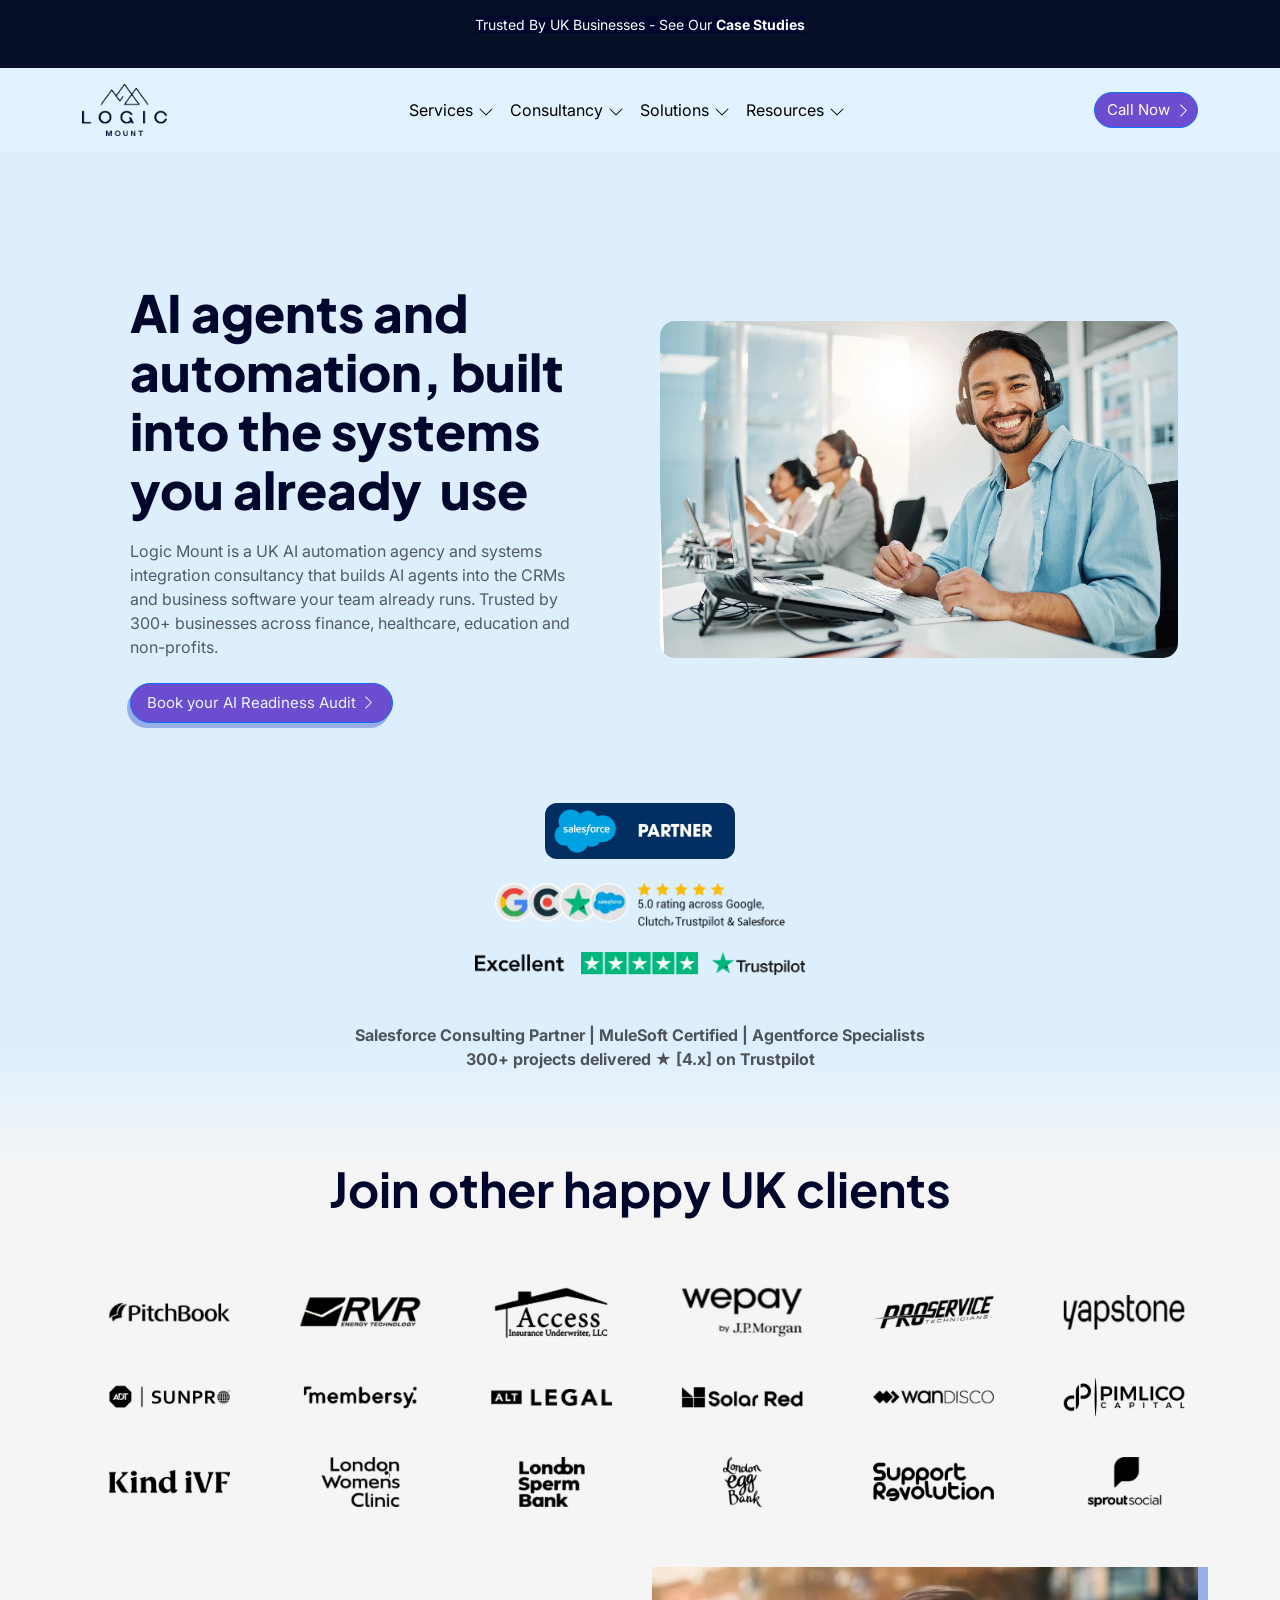
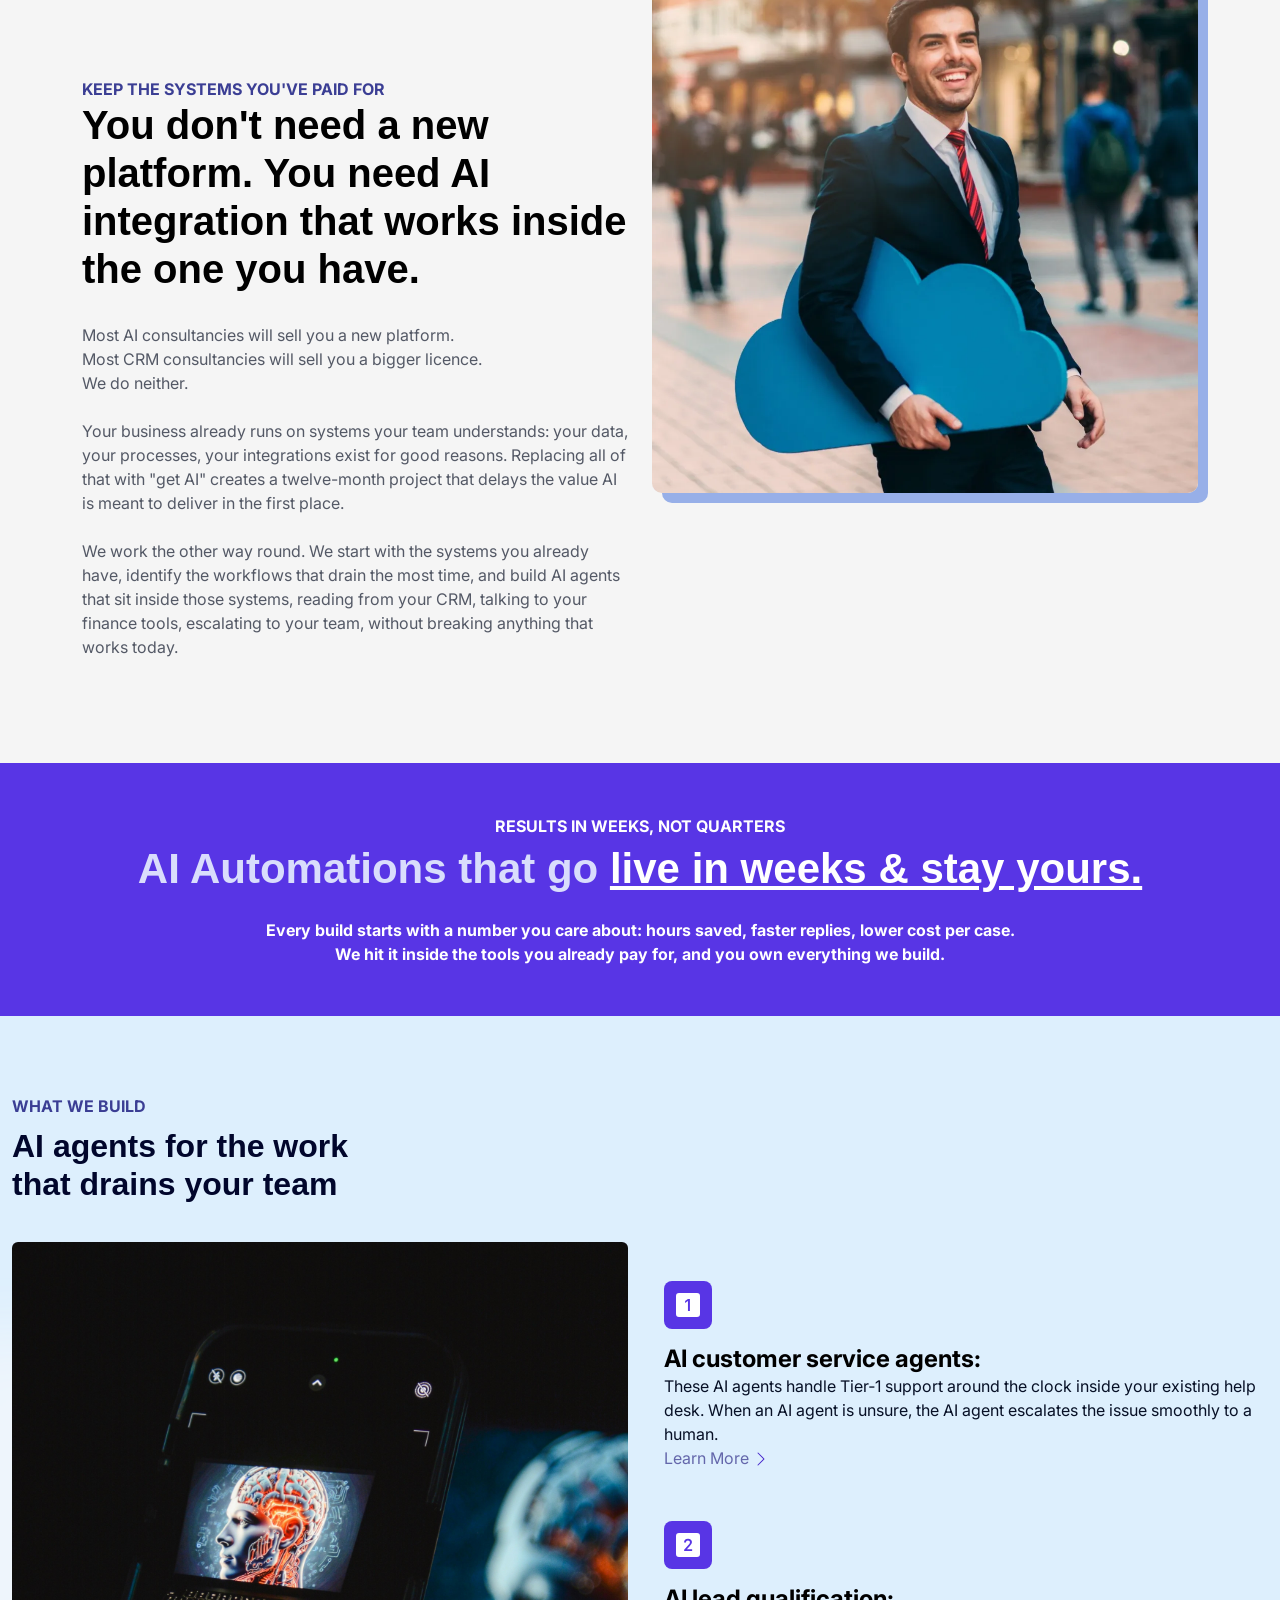
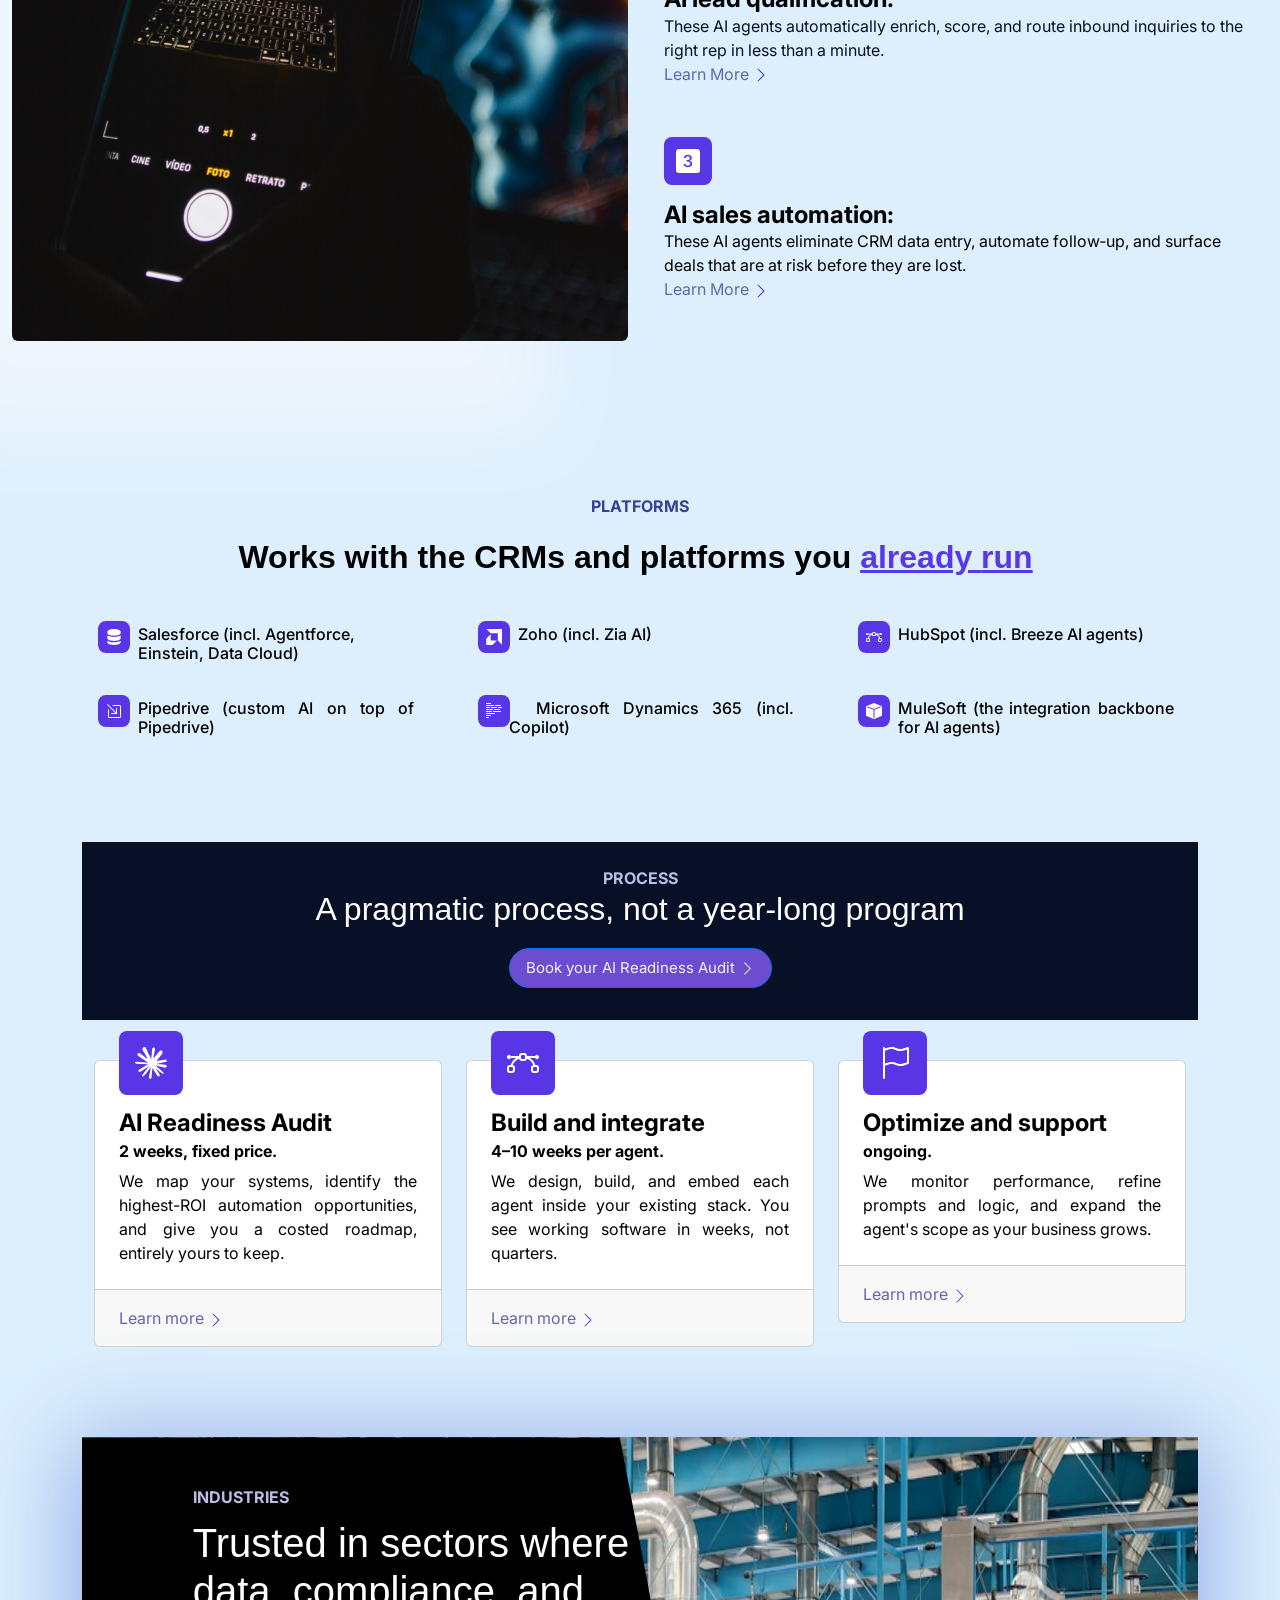
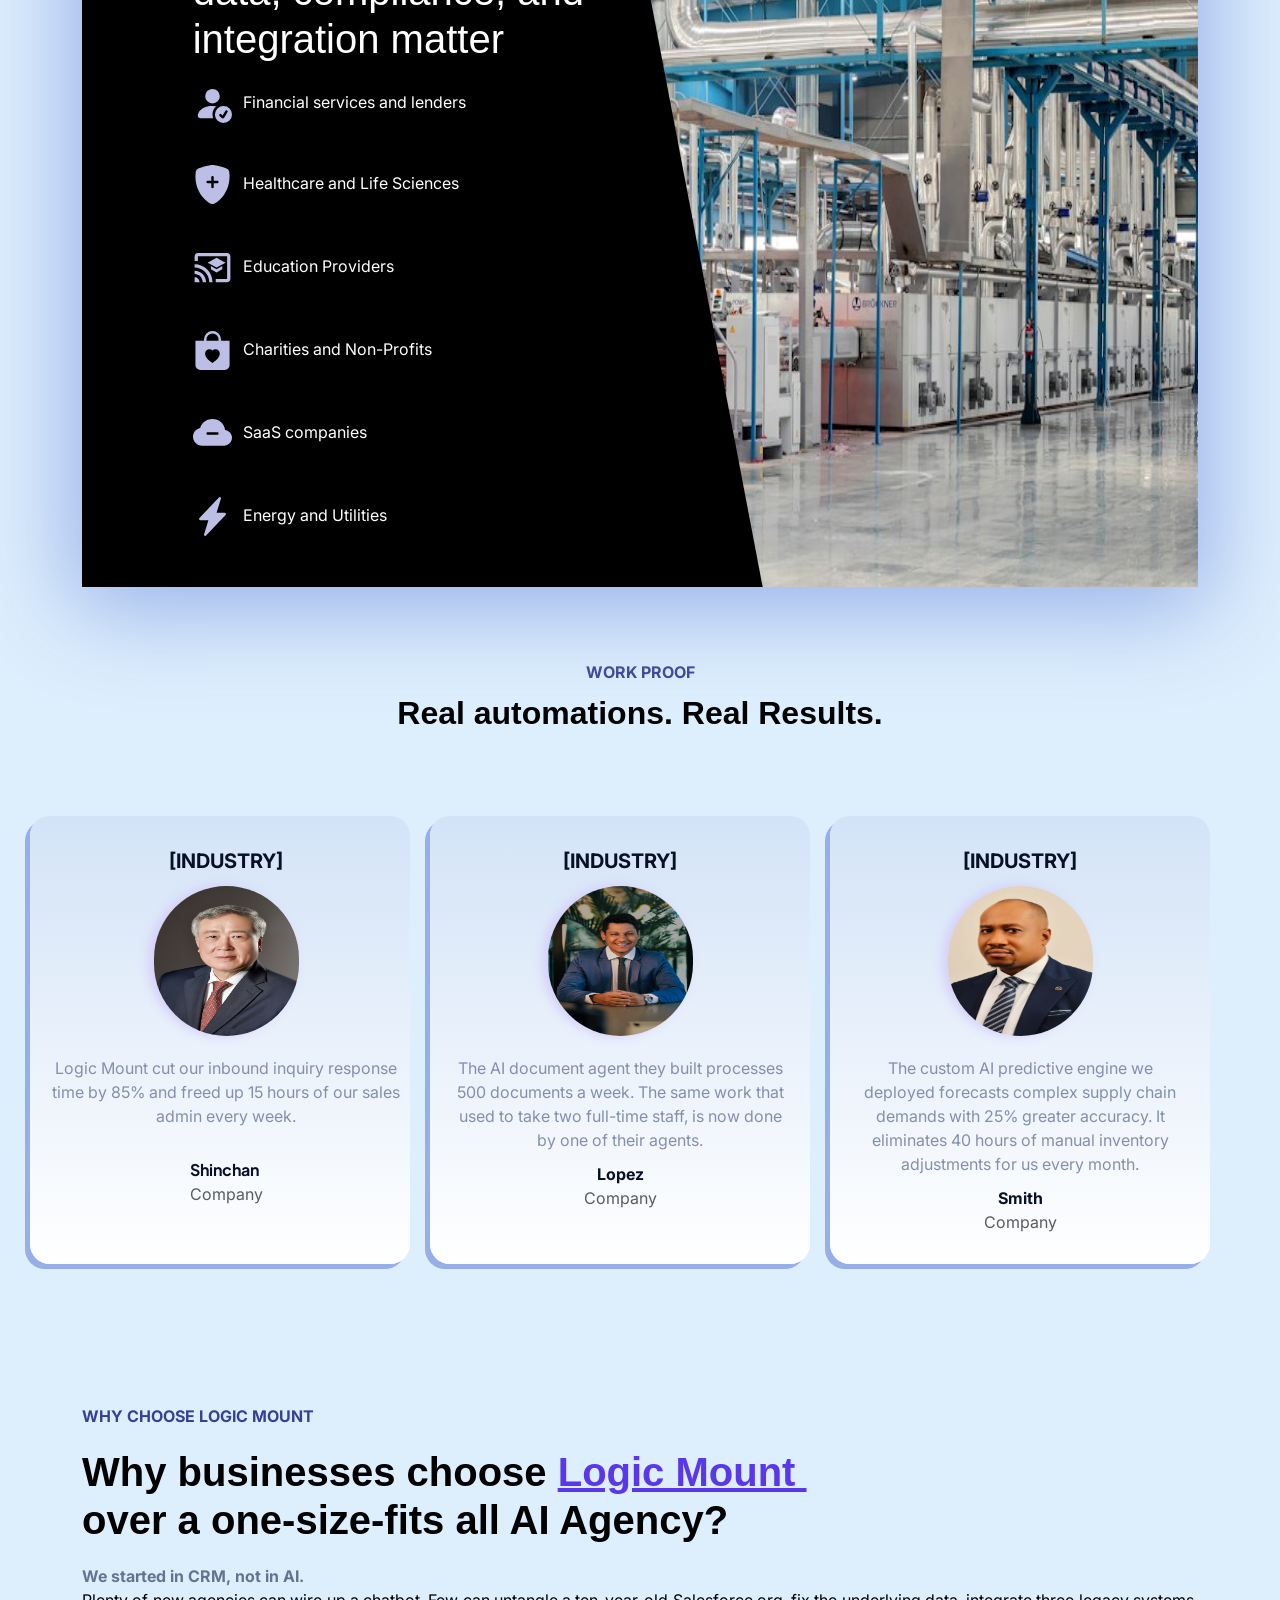
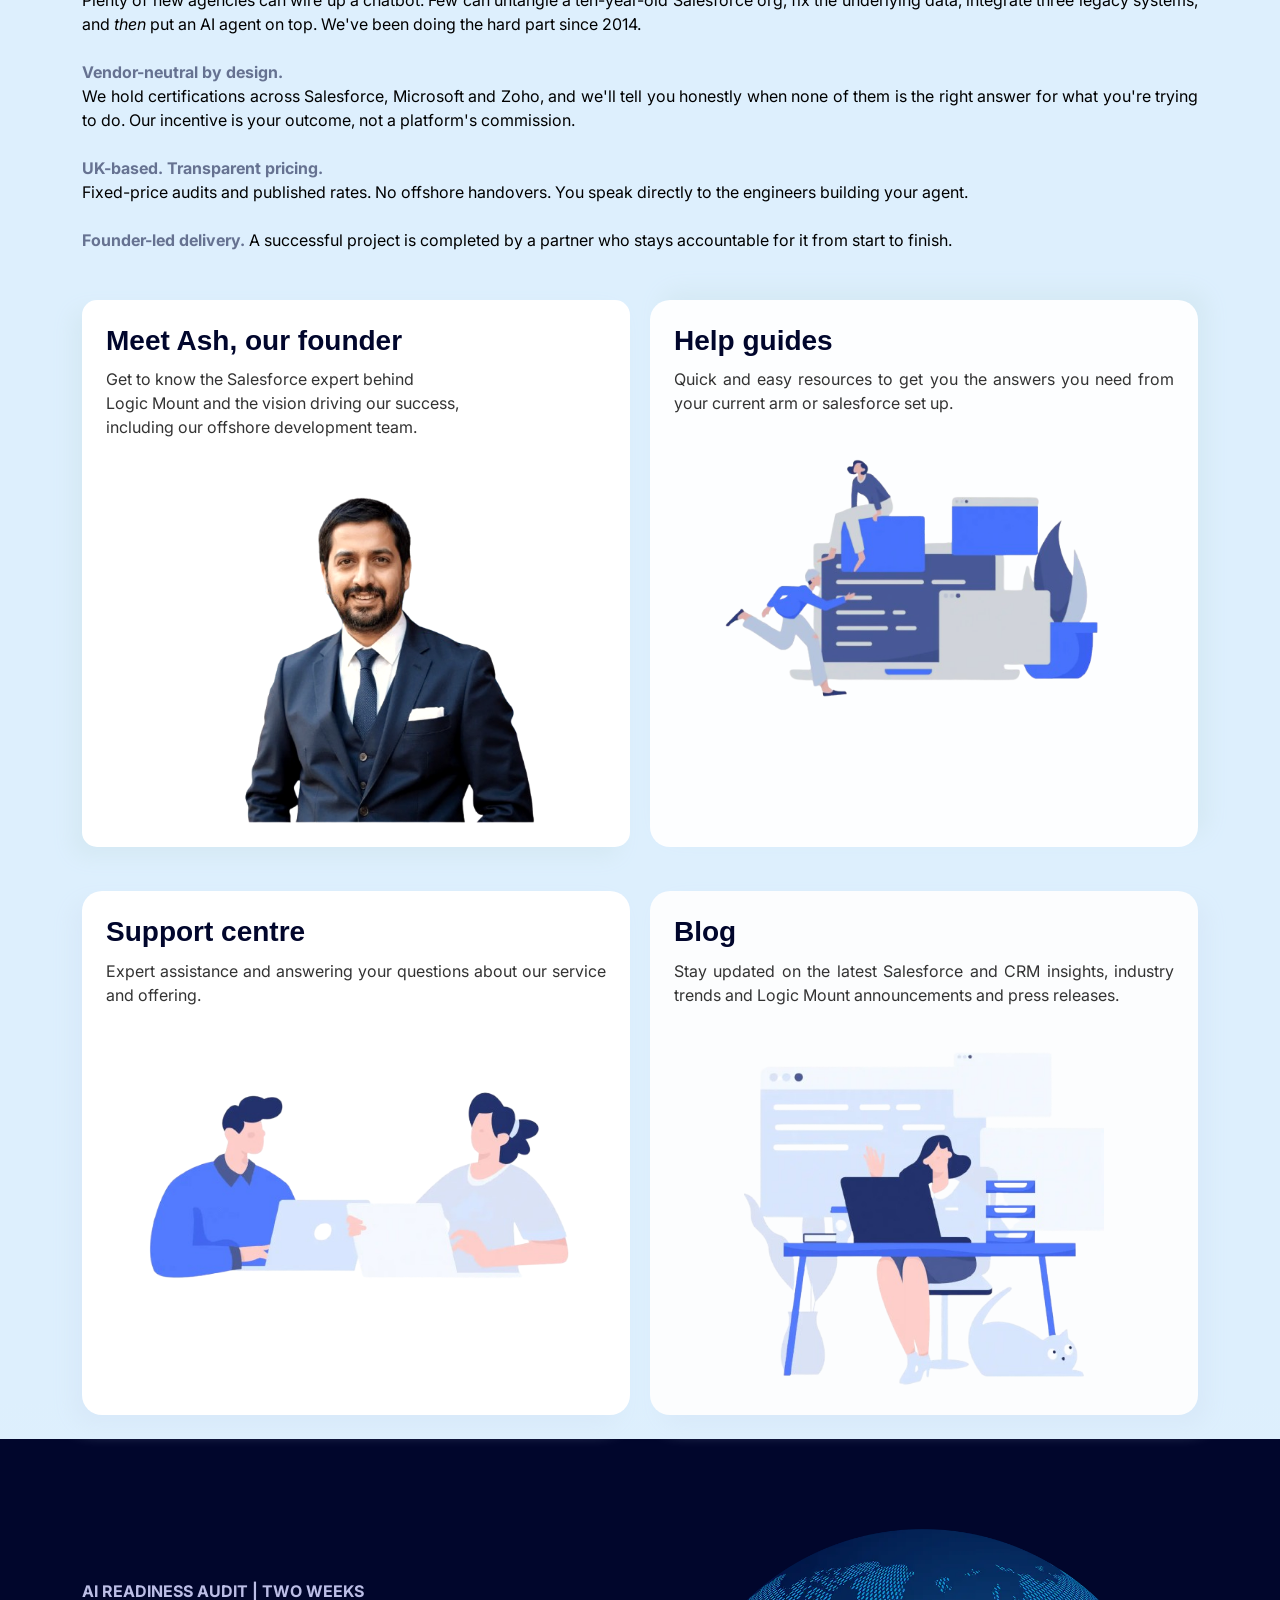
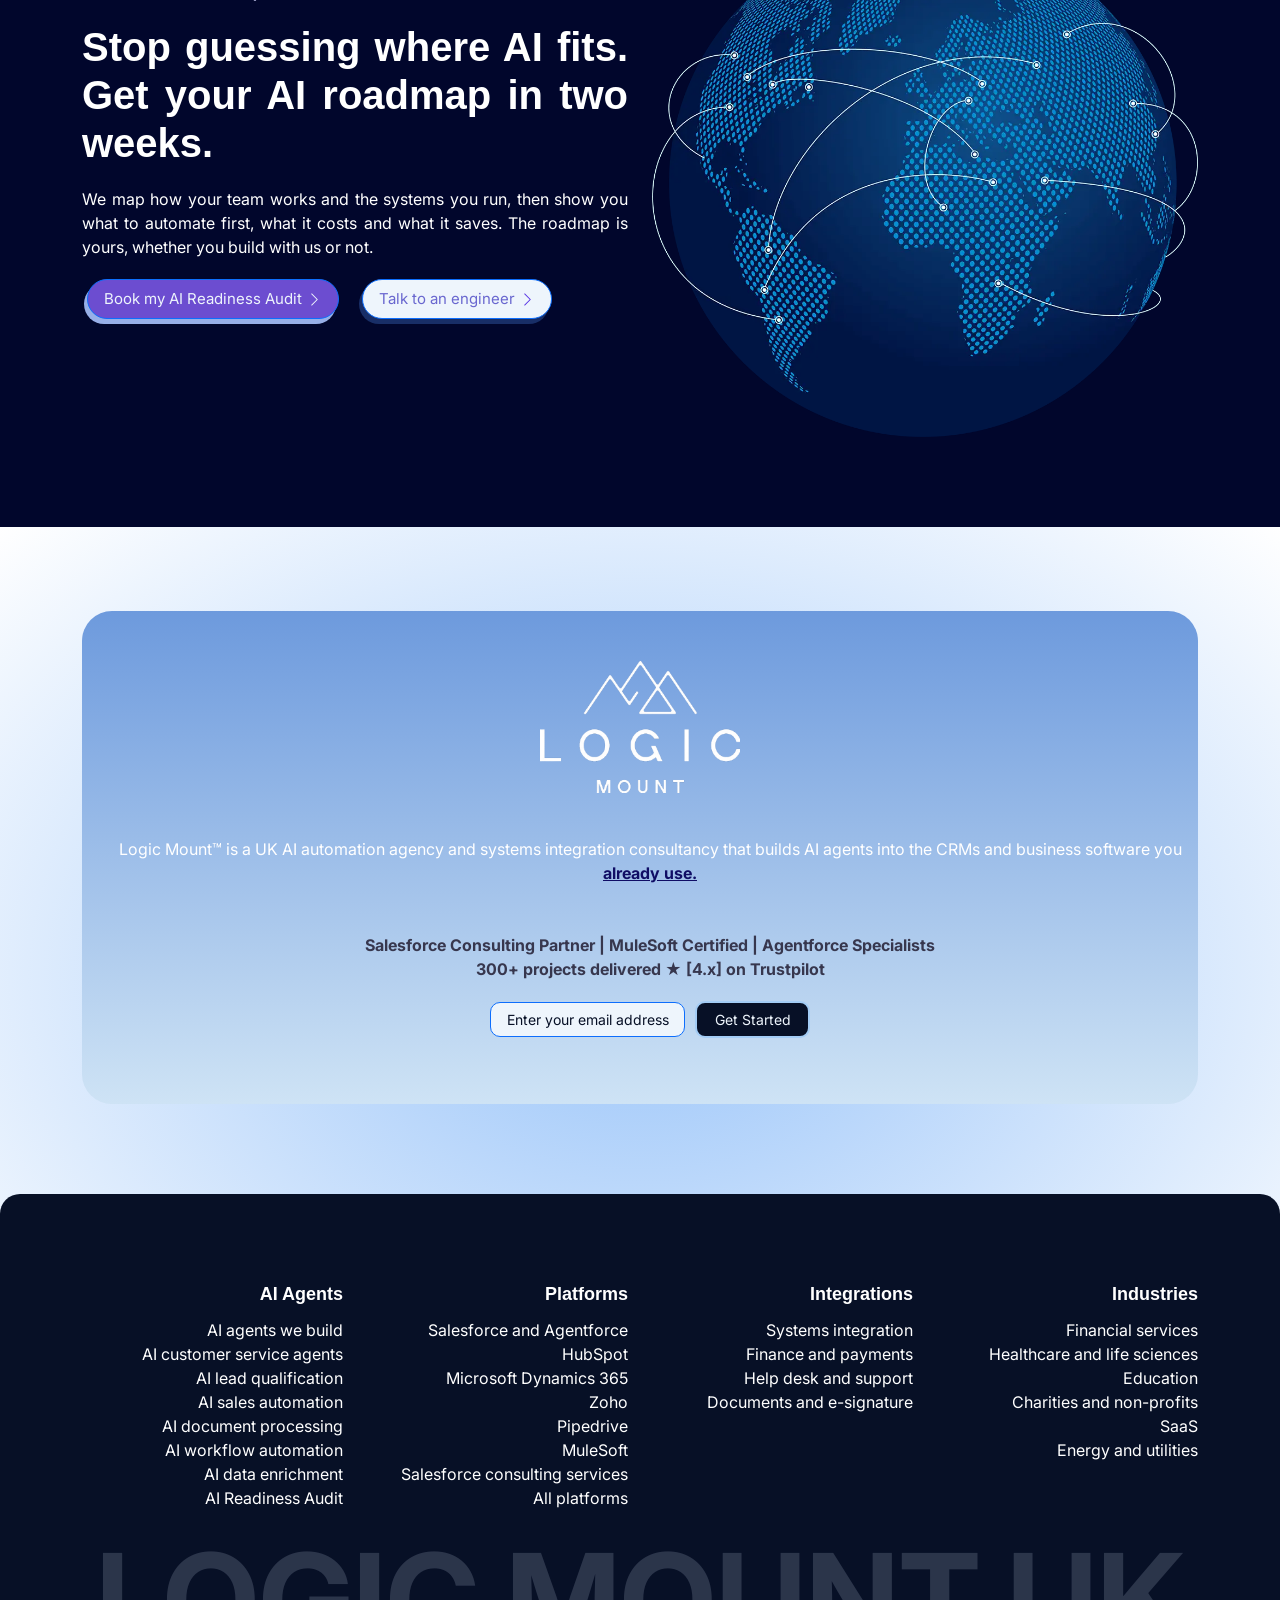
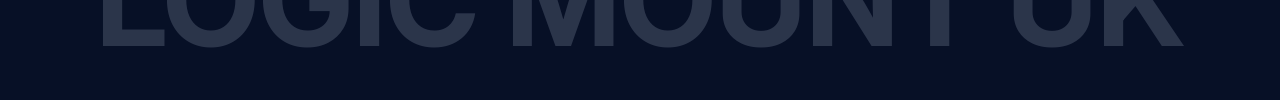
==== commit e69771b8: "Add files via upload" ====
--- a/index.html
+++ b/index.html
@@ -19,15 +19,15 @@
   ]
 }
 </script>
-</head><body style="background: rgb(226,242,255);"><p class="text-center" style="background: var(--navy-dark);padding-top: 14px;padding-bottom: 33px;font-size: 14px;font-family: Inter, sans-serif;"><span style="color: rgb(255, 255, 255); background-color: rgb(1, 6, 44);">Trusted By UK Businesses - See Our </span><a href="https://logicmount.co.uk/case-studies"><strong><span style="color: rgb(255, 255, 255); background-color: rgb(1, 6, 44);">Case Studies</span></strong></a></p><nav class="navbar navbar-expand-md bg-body py-3" style="margin-top: -20px;background: linear-gradient(rgb(253,254,255), rgb(221, 239, 253)), rgb(202,215,239);"><div class="container"><img class="img-fluid mobile-logo" width="1578" height="1045" src="assets/img/icon.webp" style="height: 52px;width: 85px;margin-left: -70px;"><a class="navbar-brand d-flex align-items-center" href="#"></a><button class="navbar-toggler" data-bs-toggle="collapse" data-bs-target="#navcol-2"><span class="visually-hidden">Toggle navigation</span><span class="navbar-toggler-icon"></span></button><div class="collapse navbar-collapse" id="navcol-2"><ul class="navbar-nav ms-auto"><li class="nav-item"><a class="nav-link active" href="#" style="padding-right: 30px;font-family: Inter, sans-serif;">Services<svg class="bi bi-chevron-down" xmlns="http://www.w3.org/2000/svg" width="1em" height="1em" fill="currentColor" viewBox="0 0 16 16" style="margin-left: 05px;color: rgb(0, 0, 0);">
+</head><body style="background: rgb(226,242,255);"><p class="text-center" style="background: var(--navy-dark);padding-top: 14px;padding-bottom: 33px;font-size: 14px;font-family: Inter, sans-serif;"><span style="color: rgb(255, 255, 255); background-color: rgb(1, 6, 44);">Trusted By UK Businesses - See Our </span><a href="untitled.html"><strong><span style="color: rgb(255, 255, 255); background-color: rgb(1, 6, 44);">Case Studies</span></strong></a></p><nav class="navbar navbar-expand-md sticky-top py-3"><div class="container"><img class="img-fluid mobile-logo" width="1578" height="1045" src="assets/img/icon.webp" style="height: 52px;width: 85px;margin-left: -70px;"><button class="navbar-toggler" data-bs-toggle="collapse" data-bs-target="#navcol-4"><span class="visually-hidden">Toggle navigation</span><span class="navbar-toggler-icon"></span></button><div class="collapse navbar-collapse" id="navcol-4"><ul class="navbar-nav mb-4 mb-md-0 mx-auto"><li class="nav-item"><a class="nav-link active" href="#" style="padding-right: 30px;font-family: Inter, sans-serif;">Services<svg class="bi bi-chevron-down" xmlns="http://www.w3.org/2000/svg" width="1em" height="1em" fill="currentColor" viewBox="0 0 16 16" style="margin-left: 05px;color: rgb(0, 0, 0);">
   <path fill-rule="evenodd" d="M1.646 4.646a.5.5 0 0 1 .708 0L8 10.293l5.646-5.647a.5.5 0 0 1 .708.708l-6 6a.5.5 0 0 1-.708 0l-6-6a.5.5 0 0 1 0-.708"></path>
 </svg></a></li><li class="nav-item"><a class="nav-link active" href="#" style="padding-right: 30px;font-family: Inter, sans-serif;">Consultancy<svg class="bi bi-chevron-down" xmlns="http://www.w3.org/2000/svg" width="1em" height="1em" fill="currentColor" viewBox="0 0 16 16" style="margin-left: 05px;color: rgb(0, 0, 0);">
   <path fill-rule="evenodd" d="M1.646 4.646a.5.5 0 0 1 .708 0L8 10.293l5.646-5.647a.5.5 0 0 1 .708.708l-6 6a.5.5 0 0 1-.708 0l-6-6a.5.5 0 0 1 0-.708"></path>
 </svg></a></li><li class="nav-item"><a class="nav-link active" href="#" style="padding-right: 30px;font-family: Inter, sans-serif;">Solutions<svg class="bi bi-chevron-down" xmlns="http://www.w3.org/2000/svg" width="1em" height="1em" fill="currentColor" viewBox="0 0 16 16" style="margin-left: 05px;color: rgb(0, 0, 0);">
   <path fill-rule="evenodd" d="M1.646 4.646a.5.5 0 0 1 .708 0L8 10.293l5.646-5.647a.5.5 0 0 1 .708.708l-6 6a.5.5 0 0 1-.708 0l-6-6a.5.5 0 0 1 0-.708"></path>
-</svg></a></li><li class="nav-item"><a class="nav-link" href="#" style="padding-right: 30px;font-family: Inter, sans-serif;color: black;">Resources<svg class="bi bi-chevron-down" xmlns="http://www.w3.org/2000/svg" width="1em" height="1em" fill="currentColor" viewBox="0 0 16 16" style="margin-left: 05px;color: rgb(0, 0, 0);">
+</svg></a></li><li class="nav-item"><a class="nav-link active" href="#" style="padding-right: 30px;font-family: Inter, sans-serif;color: black;">Resources<svg class="bi bi-chevron-down" xmlns="http://www.w3.org/2000/svg" width="1em" height="1em" fill="currentColor" viewBox="0 0 16 16" style="margin-left: 05px;color: rgb(0, 0, 0);">
   <path fill-rule="evenodd" d="M1.646 4.646a.5.5 0 0 1 .708 0L8 10.293l5.646-5.647a.5.5 0 0 1 .708.708l-6 6a.5.5 0 0 1-.708 0l-6-6a.5.5 0 0 1 0-.708"></path>
-</svg></a></li><li class="nav-item"><a class="nav-link" href="#" style="padding-right: 30px;font-family: Inter, sans-serif;color: black;">Pricing</a></li></ul><a class="btn btn-primary ms-md-2" role="button" href="#" style="background: rgb(108,77,208);border-radius: 30px;font-size: 15px;margin-right: -70px;font-family: Inter, sans-serif;padding-right: 2px;">Call Now<svg class="bi bi-chevron-right" xmlns="http://www.w3.org/2000/svg" width="1em" height="1em" fill="currentColor" viewBox="0 0 16 16" style="margin-left: 6px;">
+</svg></a></li></ul><a class="btn btn-primary ms-md-2" role="button" href="#" style="background: rgb(108,77,208);border-radius: 30px;font-size: 15px;margin-right: -70px;font-family: Inter, sans-serif;padding-right: 2px;">Call Now<svg class="bi bi-chevron-right" xmlns="http://www.w3.org/2000/svg" width="1em" height="1em" fill="currentColor" viewBox="0 0 16 16" style="margin-left: 6px;">
   <path fill-rule="evenodd" d="M4.646 1.646a.5.5 0 0 1 .708 0l6 6a.5.5 0 0 1 0 .708l-6 6a.5.5 0 0 1-.708-.708L10.293 8 4.646 2.354a.5.5 0 0 1 0-.708"></path>
 </svg>&nbsp;</a></div></div></nav><section class="py-4 py-xl-5" style="background: linear-gradient(#ddeffd 82%, #f5f5f5), var(--bg-light-blue);text-align: justify;box-shadow: 0px 0px var(--accent-purple-hover);margin-top: 0px;min-height: 900px;"><div class="container"><div class="bg-dark border rounded border-0 border-dark overflow-hidden"><div class="row g-0"><div class="col-md-6"><div class="p-4 p-md-5" style="background: #ddeffd;width: auto;"><h1 class="mobile-heading" style="color: rgb(1,6,44);font-family: 'Plus Jakarta Sans', sans-serif;font-weight: bold;font-size: 66px;text-align: left;background: #ddeffd;margin-left: -45px;margin-top: 90px;"><strong><span style="background-color: rgba(221, 239, 253, 0);">AI agents and automation, built into the systems you already&nbsp; use</span></strong></h1><p class="mb-4 mobile-paragraph" style="margin-top: 40px;margin-left: -45px;font-family: Inter, sans-serif;color: rgb(84,89,102);">Logic Mount is a UK AI automation agency and systems integration consultancy that builds AI agents into the CRMs and business software your team already runs. Trusted by 300+ businesses across finance, healthcare, education and non-profits.</p><a class="btn btn-primary btn-lg me-2 mobile-button" role="button" href="#" style="font-size: 15px;background: rgb(108, 77, 208);border-radius: 30px;margin-top: 20px;font-family: Inter, sans-serif;color: var(--bg-light-blue);margin-left: -45px;box-shadow: -3px 5px rgb(151,175,232);">Book your AI Readiness Audit<svg class="bi bi-chevron-right" xmlns="http://www.w3.org/2000/svg" width="1em" height="1em" fill="currentColor" viewBox="0 0 16 16" style="margin-left: 5px;margin-bottom: 1px;">
   <path fill-rule="evenodd" d="M4.646 1.646a.5.5 0 0 1 .708 0l6 6a.5.5 0 0 1 0 .708l-6 6a.5.5 0 0 1-.708-.708L10.293 8 4.646 2.354a.5.5 0 0 1 0-.708"></path>
